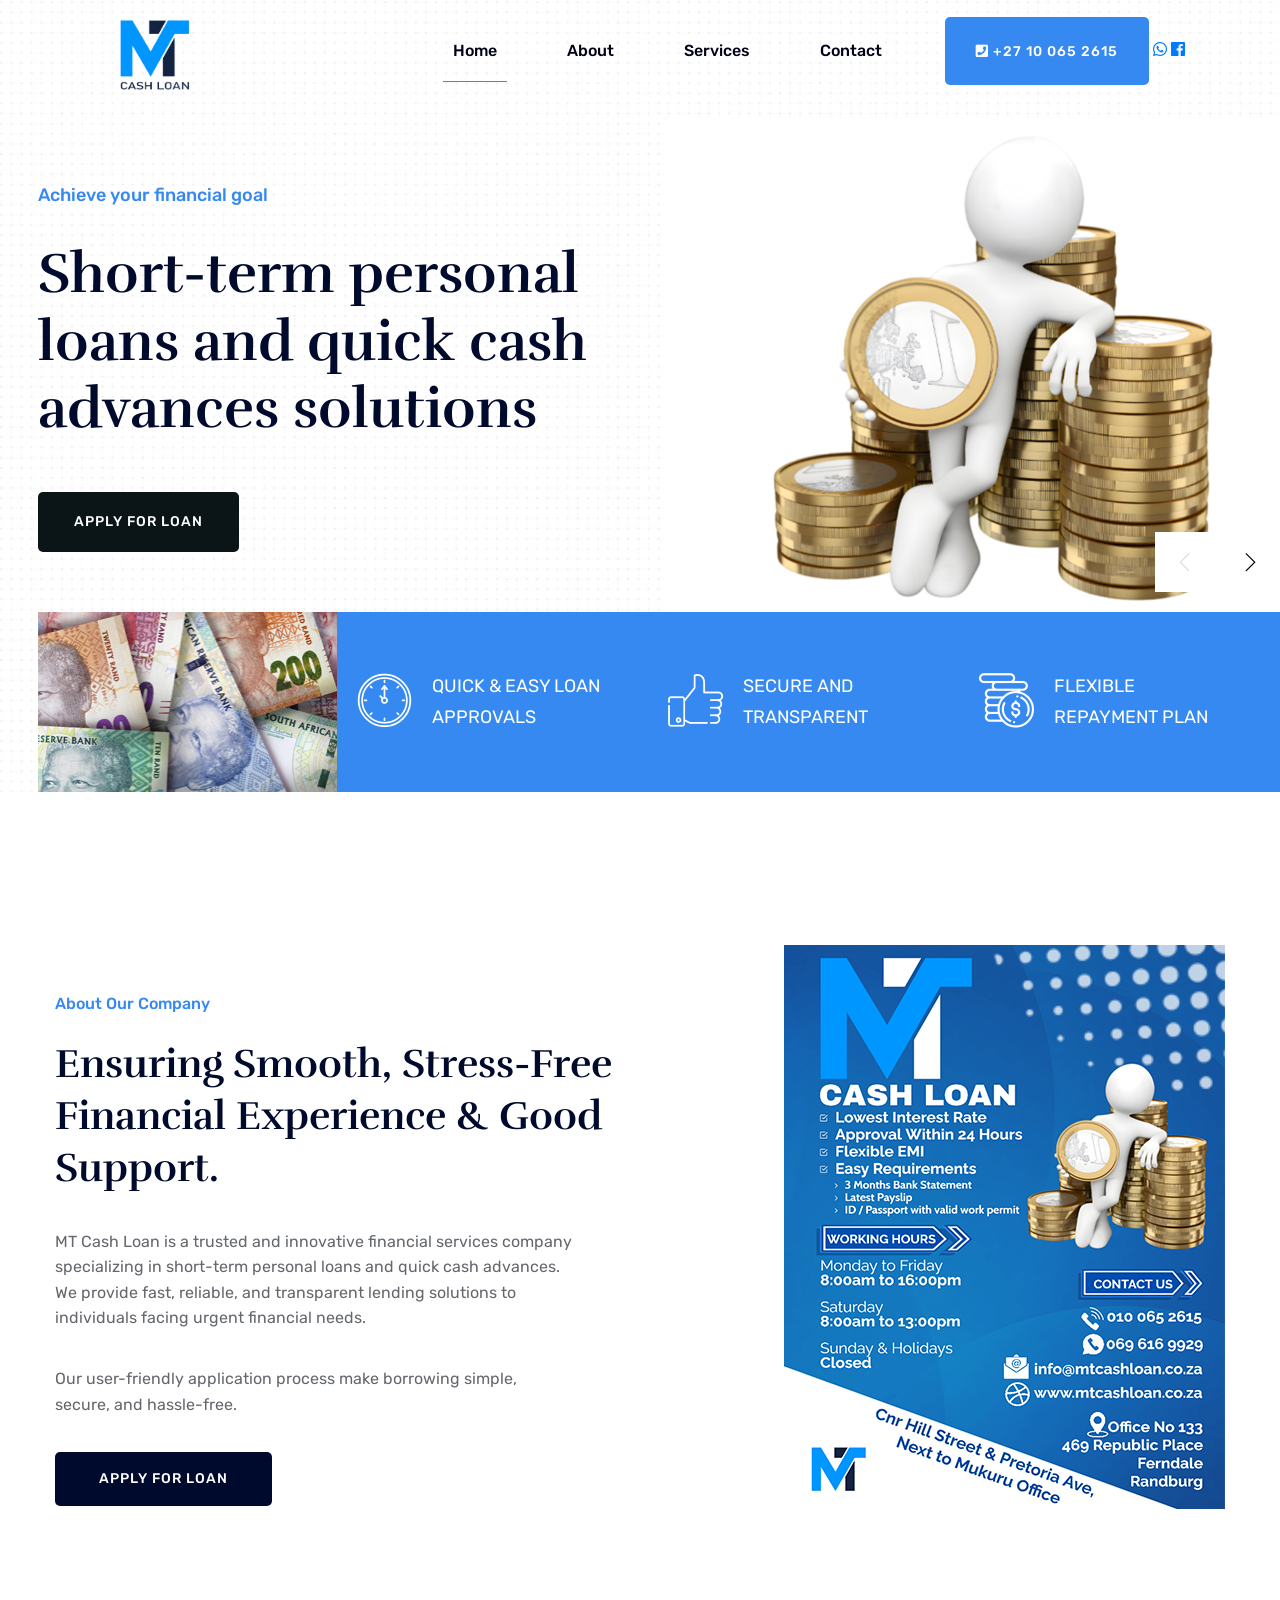
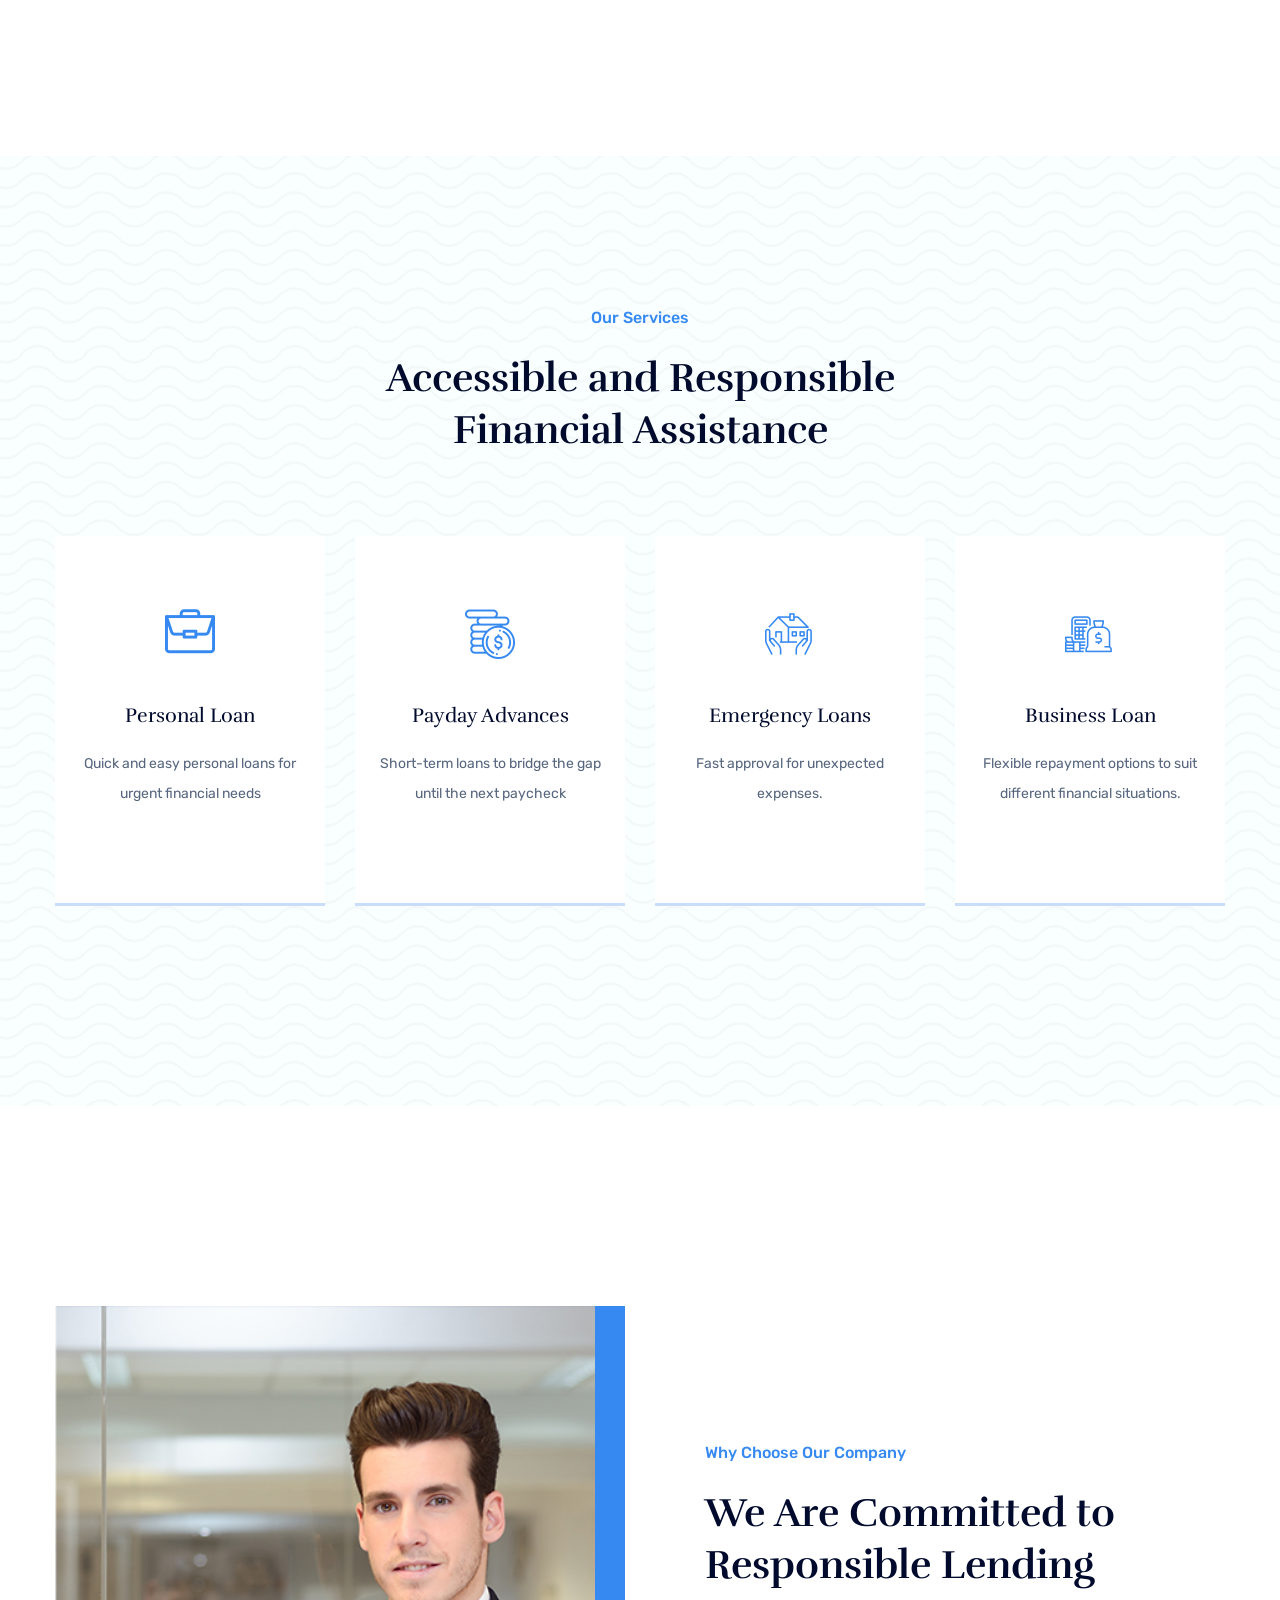
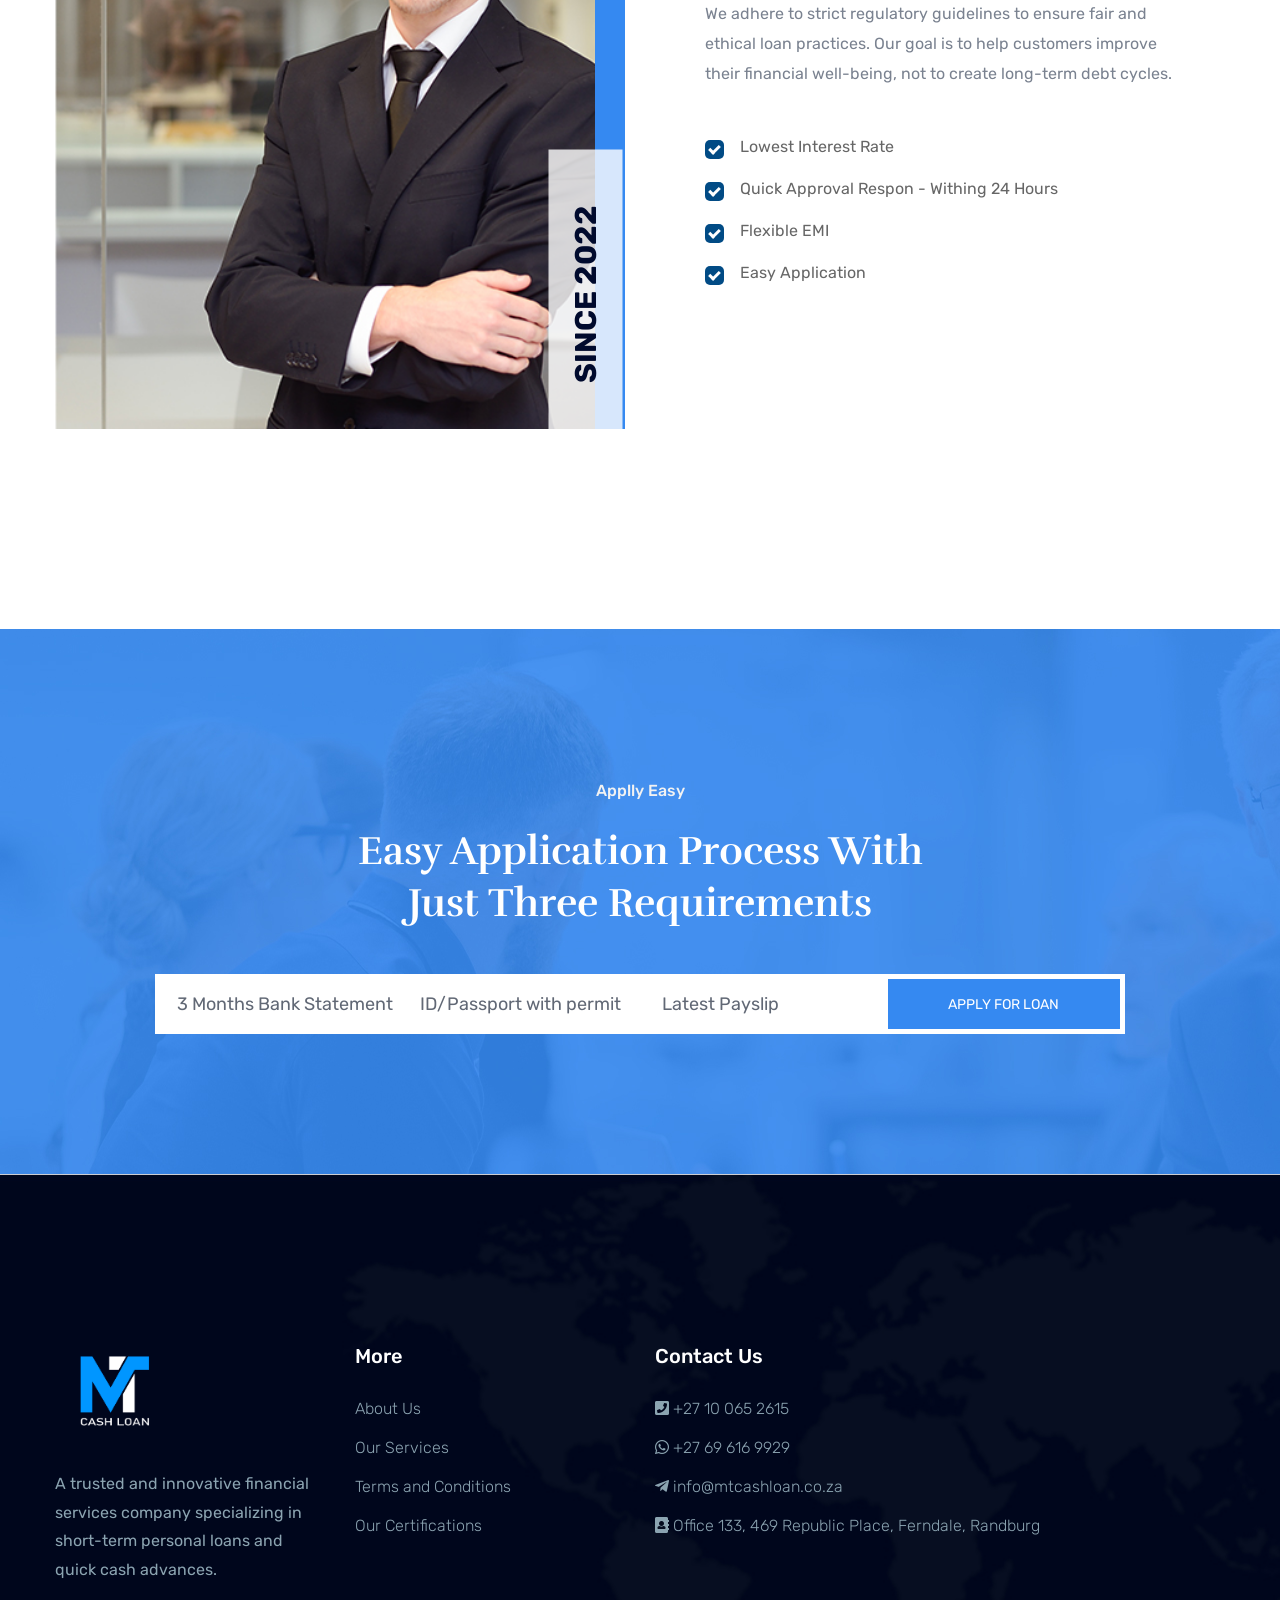
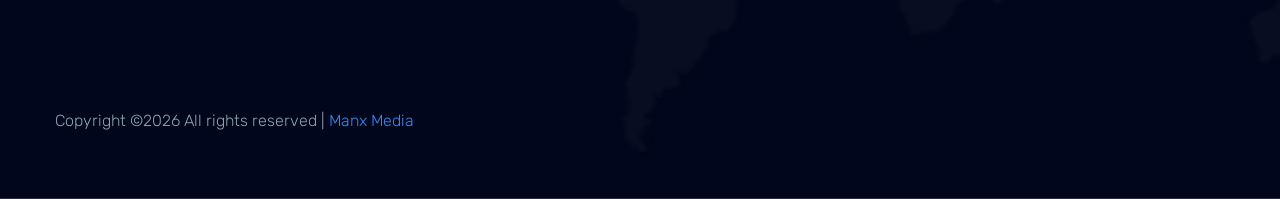
==== index.html @ 3b3b56f9 "WebV1" ====
<!doctype html>
<html class="no-js" lang="zxx">
    <head>
        <meta charset="utf-8">
        <meta http-equiv="x-ua-compatible" content="ie=edge">
        <title>Finance HTML-5 Template </title>
        <meta name="description" content="">
        <meta name="viewport" content="width=device-width, initial-scale=1">
        <link rel="manifest" href="site.webmanifest">
		<link rel="shortcut icon" type="image/x-icon" href="assets/img/favicon.ico">

		<!-- CSS here -->
            <link rel="stylesheet" href="assets/css/bootstrap.min.css">
            <link rel="stylesheet" href="assets/css/owl.carousel.min.css">
            <link rel="stylesheet" href="assets/css/slicknav.css">
            <link rel="stylesheet" href="assets/css/flaticon.css">
            <link rel="stylesheet" href="assets/css/animate.min.css">
            <link rel="stylesheet" href="assets/css/magnific-popup.css">
            <link rel="stylesheet" href="assets/css/fontawesome-all.min.css">
            <link rel="stylesheet" href="assets/css/themify-icons.css">
            <link rel="stylesheet" href="assets/css/slick.css">
            <link rel="stylesheet" href="assets/css/nice-select.css">
            <link rel="stylesheet" href="assets/css/style.css">
   </head>

   <body>
    <!-- Preloader Start -->
    <div id="preloader-active">
        <div class="preloader d-flex align-items-center justify-content-center">
            <div class="preloader-inner position-relative">
                <div class="preloader-circle"></div>
                <div class="preloader-img pere-text">
                    <img src="assets/img/logo/logo.png" alt="mt logo" width="20">
                </div>
            </div>
        </div>
    </div>
    <!-- Preloader Start -->
    <header>
        <!-- Header Start -->
        <div class="header-area header-transparent">
                <div class="main-header  header-sticky">
                    <div class="container-fluid">
                        <div class="row align-items-center">
                            <!-- Logo -->
                            <div class="col-xl-2 col-lg-2 col-md-1">
                                <div class="logo">
                                    <a href="index.html"><img src="assets/img/logo/logo.png" alt="mt logo" width="120"></a>
                                </div>
                            </div>
                            <div class="col-xl-10 col-lg-10 col-md-10">
                            <div class="menu-main d-flex align-items-center justify-content-end">
                                <!-- Main-menu -->
                                <div class="main-menu f-right d-none d-lg-block">
                                    <nav> 
                                        <ul id="navigation">  
                                            <li class="active"><a href="index.html">Home</a></li>
                                            <li><a href="about.html">About</a></li>
                                            <li><a href="services.html">Services</a></li>
                                            <li><a href="contact.html">Contact</a></li>
                                        </ul>
                                    </nav>
                                </div>
                                <div class="header-right-btn f-right d-none d-lg-block">
                                    <a href="tel:+27100652615" class="btn header-btn"><i class="fa fa-phone-square fa-phone"></i> +27 10 065 2615</a>
									<a href="https://api.whatsapp.com/send/?phone=27696169929&text=Hi+I+have+an+inquiry%2C+please+help" target="_blank"><i class="fab fa-whatsapp text-primary"></i></a>
									<a href="#" target="_blank"><i class="fab fa-facebook text-primary"></i></a>
                                </div>
                            </div>
                            </div>   
                            <!-- Mobile Menu -->
                            <div class="col-12">
                                <div class="mobile_menu d-block d-lg-none"></div>
                            </div>
                        </div>
                    </div>
                </div>
        </div>
        <!-- Header End -->
    </header>
    <main>

        <!-- slider Area Start-->
        <div class="slider-area slider-height" data-background="assets/img/hero/h1_hero.jpg">
            <div class="slider-active">
                <!-- Single Slider -->
                <div class="single-slider">
                    <div class="slider-cap-wrapper">
                        <div class="hero__caption">
                            <p data-animation="fadeInLeft" data-delay=".2s">Achieve your financial goal</p>
                            <h1 data-animation="fadeInLeft" data-delay=".5s">Short-term personal loans and quick cash advances solutions</h1>
                            <!-- Hero Btn -->
                            <a href="apply.html" class="btn hero-btn" data-animation="fadeInLeft" data-delay=".8s">Apply for Loan</a>
                        </div>
                        <div class="hero__img">
                            <img src="assets/img/hero/hero_img.jpg" alt="">
                        </div>
                    </div>
                </div>
                <!-- Single Slider -->
                <div class="single-slider">
                    <div class="slider-cap-wrapper">
                        <div class="hero__caption">
                            <p data-animation="fadeInLeft" data-delay=".2s">Achieve your financial goal</p>
                            <h1 data-animation="fadeInLeft" data-delay=".5s">Small Business Loans For Daily Expenses.</h1>
                            <!-- Hero Btn -->
                            <a href="apply.html" class="btn hero-btn" data-animation="fadeInLeft" data-delay=".8s">Apply for Loan</a>
                        </div>
                        <div class="hero__img">
                            <img src="assets/img/hero/hero_img2.jpg" alt="">
                        </div>
                    </div>
                </div>
            </div>
            <!-- slider-footer Start -->
            <div class="slider-footer section-bg d-none d-sm-block">
                <div class="footer-wrapper">
                    <!-- single -->
                    <div class="single-caption">
                        <div class="single-img">
                            <img src="assets/img/hero/hero_footer.png" alt="">
                        </div>
                    </div>
                    <!-- single -->
                    <div class="single-caption">
                        <div class="caption-icon">
                            <span class="flaticon-clock"></span>
                        </div>
                        <div class="caption">
                            <p>Quick & Easy Loan</p>
                            <p>Approvals</p>
                        </div>
                    </div>
                    <!-- single -->
                    <div class="single-caption">
                        <div class="caption-icon">
                            <span class="flaticon-like"></span>
                        </div>
                        <div class="caption">
                            <p>SECURE AND&nbsp;&nbsp;</p>
                            <p>TRANSPARENt</p>
                        </div>
                    </div>
                    <!-- single -->
                    <div class="single-caption">
                        <div class="caption-icon">
                            <span class="flaticon-money"></span>
                        </div>
                        <div class="caption">
                            <p>flexible</p>
                            <p>repayment plan</p>
                        </div>
                    </div>
                  
                </div>
            </div>
            <!-- slider-footer End -->

        </div>
        <!-- slider Area End-->
        <!-- About Law Start-->
        <div class="about-low-area section-padding2">
            <div class="container">
                <div class="row">
                    <div class="col-lg-6 col-md-12">
                        <div class="about-caption mb-50">
                            <!-- Section Tittle -->
                            <div class="section-tittle mb-35">
                                <span>About Our Company</span>
                                <h2>Ensuring Smooth, Stress-Free Financial Experience & Good Support.</h2>
                            </div>
                            <p>MT Cash Loan is a trusted and innovative financial services company specializing in short-term personal loans and quick cash advances. We provide fast, reliable, and transparent lending solutions to individuals facing urgent financial needs.</p>
                            <p>Our user-friendly application process make borrowing simple, secure, and hassle-free.</p>
                            <a href="apply.html" class="btn">Apply for Loan</a>
                        </div>
                    </div>
                    <div class="col-lg-6 col-md-12">
                        <!-- about-img -->
                        <div class="about-img ">
                            <div class="about-font-img d-none d-lg-block">
                                <!--<img src="" alt="">-->
                            </div>
                            <div class="about-back-img ">
                                <img src="assets/img/gallery/about1.png" alt="">
                            </div>
                        </div>
                    </div>
                </div>
            </div>
        </div>
        <!-- About Law End-->
        <!-- Services Area Start -->
        <div class="services-area pt-150 pb-150" data-background="assets/img/gallery/section_bg02.jpg">
            <div class="container">
                <div class="row justify-content-center">
                    <div class="col-lg-6 col-md-10">
                        <!-- Section Tittle -->
                        <div class="section-tittle text-center mb-80">
                            <span>Our Services</span>
                            <h2>Accessible and Responsible Financial Assistance</h2>
                        </div>
                    </div>
                </div>
                <div class="row">
                    <div class="col-lg-3 col-md-6 col-sm-6">
                        <div class="single-cat text-center mb-50">
                            <div class="cat-icon">
                                <span class="flaticon-work"></span>
                            </div>
                            <div class="cat-cap">
                                <h5><a href="services.html">Personal Loan</a></h5>
                                <p>Quick and easy personal loans for urgent financial needs</p>
                            </div>
                        </div>
                    </div>
                    <div class="col-lg-3 col-md-6 col-sm-6">
                        <div class="single-cat text-center mb-50">
                            <div class="cat-icon">
                                <span class="flaticon-money"></span>
                            </div>
                            <div class="cat-cap">
                                <h5><a href="services.html">Payday Advances</a></h5>
                                <p>Short-term loans to bridge the gap until the next paycheck</p>
                            </div>
                        </div>
                    </div>
                    <div class="col-lg-3 col-md-6 col-sm-6">
                        <div class="single-cat text-center mb-50">
                            <div class="cat-icon">
                                <span class="flaticon-loan-1"></span>
                            </div>
                            <div class="cat-cap">
                                <h5><a href="services.html">Emergency Loans</a></h5>
                                <p>Fast approval for unexpected expenses.</p>
                            </div>
                        </div>
                    </div>
                    <div class="col-lg-3 col-md-6 col-sm-6">
                        <div class="single-cat text-center mb-50">
                            <div class="cat-icon">
                                <span class="flaticon-loan"></span>
                            </div>
                            <div class="cat-cap">
                                <h5><a href="services.html">Business Loan</a></h5>
                                <p>Flexible repayment options to suit different financial situations.</p>
                            </div>
                        </div>
                    </div>

                 </div>
            </div>
        </div>
        <!-- Services Area End -->
        <!-- Support Company Start-->
        <div class="support-company-area section-padding3 fix">
            <div class="container">
                <div class="row align-items-center">
                    <div class="col-xl-6 col-lg-6">
                        <div class="support-location-img mb-50">
                            <img src="assets/img/gallery/single2.jpg" alt="">
                            <div class="support-img-cap">
                                <span>Since 2022</span>
                            </div>
                        </div>
                    </div>
                    <div class="col-xl-6 col-lg-6">
                        <div class="right-caption">
                            <!-- Section Tittle -->
                            <div class="section-tittle">
                                <span>Why Choose Our Company</span>
                                <h2>We Are Committed to Responsible Lending</h2>
                            </div>
                            <div class="support-caption">
                                <p>We adhere to strict regulatory guidelines to ensure fair and ethical loan practices.&nbsp;Our goal is to help customers improve their financial well-being, not to create long-term debt cycles.</p>
                                <div class="select-suport-items">
                                    <label class="single-items">Lowest Interest Rate
                                      <input type="checkbox" checked="checked active">
                                        <span class="checkmark"></span>
                                    </label>
                                    <label class="single-items">Quick Approval Respon - Withing 24 Hours
                                      <input type="checkbox" checked="checked active">
                                        <span class="checkmark"></span>
                                    </label>
                                    <label class="single-items">Flexible EMI
                                      <input type="checkbox" checked="checked active">
                                        <span class="checkmark"></span>
                                    </label>
                                    <label class="single-items">Easy Application
                                        <input type="checkbox" checked="checked active">
                                        <span class="checkmark"></span>
                                    </label>
                                </div>
                            </div>
                        </div>
                    </div>
                </div>
            </div>
        </div>
        <!-- Support Company End-->
        <!-- Application Area Start -->
        <div class="application-area pt-150 pb-140" data-background="assets/img/gallery/section_bg03.jpg">
            <div class="container">
                <div class="row justify-content-center">
                    <div class="col-lg-6 col-md-10">
                        <!-- Section Tittle -->
                        <div class="section-tittle section-tittle2 text-center mb-45">
                            <span>Applly Easy</span>
                            <h2>Easy Application Process With Just Three Requirements </h2>
                        </div>
                    </div>
                </div>
                <div class="row justify-content-center">
                    <div class="col-lg-9 col-xl-10">
                        <!--Hero form -->
                        <form action="#" class="search-box">
                            <div class="input-form">
                                <input type="text" placeholder="3 Months Bank Statement">
                            </div>
                            <div class="input-form">
                                <input type="text" placeholder="ID/Passport with permit">
                            </div>
                            <div class="input-form">
                                <input type="text" placeholder="Latest Payslip">
                            </div>
                            <div class="search-form">
                                <a href="#">Apply for Loan</a>
                            </div>	
                        </form>	
                    </div>
                </div>
            </div>
        </div>
        <!-- Application Area End -->

    </main>
    <footer>
        <!-- Footer Start-->
        <div class="footer-area">
            <div class="container">
               <div class="footer-top footer-padding">
                    <div class="row justify-content-between">
                        <div class="col-xl-3 col-lg-4 col-md-4 col-sm-6">
                            <div class="single-footer-caption mb-10">
                                <div class="single-footer-caption mb-30">
                                    <!-- logo -->
                                    <div class="footer-logo">
                                        <a href="index.html"><img src="assets/img/logo/logo2_footer.png" alt="mt logo" width="120"></a>
                                    </div>
                                    <div class="footer-pera">
                                        <p>A trusted and innovative financial services company specializing in short-term personal loans and quick cash advances. </p>
                                   </div>
                                </div>
                            </div>
                        </div>
                        <div class="col-xl-3 col-lg-2 col-md-4 col-sm-6">
                            <div class="single-footer-caption mb-50">
                                <div class="footer-tittle">
                                    <h4>More</h4>
                                    <ul>
                                      <li><a href="#">About Us</a></li>
                                        <li><a href="#">Our Services</a></li>
                                        <li><a href="#">Terms and Conditions</a></li>
                                        <li><a href="#"> Our Certifications</a></li>
                                    </ul>
                                </div>
                            </div>
                        </div>
                        <div class="col-xl-6 col-lg-3 col-md-4 col-sm-6">
                            <div class="single-footer-caption mb-50">
                                <div class="footer-tittle">
                                    <h4>Contact Us</h4>
                                    <ul>
                                      <li><a href="tel:+27100652615"><i class="fa fa-phone-square fa-phone"> </i> +27 10 065 2615</a></li>
										<li><a href="https://api.whatsapp.com/send/?phone=27696169929&text=Hi+I+have+an+inquiry%2C+please+help" target="_blank"><i class="fab fa-whatsapp"></i> +27 69 616 9929</a></li>
                                        <li><a href="mailto:info@mtcashloan.co.za"><i class="fab fa-telegram-plane"> </i> info@mtcashloan.co.za</a></li>
                                        <li><a href="#"><i  class="fa fa-address-book"></i> Office 133, 469 Republic Place, Ferndale, Randburg</a></li>
                                    </ul>
                                </div>
                            </div>
                        </div>
                        </div>
               </div>
                <div class="footer-bottom">
                    <div class="row d-flex justify-content-between align-items-center">
                        <div class="col-xl-9 col-lg-8">
                            <div class="footer-copy-right">
                                <p><!-- Link back to Colorlib can't be removed. Template is licensed under CC BY 3.0. -->
  Copyright &copy;<script>document.write(new Date().getFullYear());</script> All rights reserved |<a href="https://www.manxmedia.co.za" target="_blank"> Manx Media</a>
  </p>
                            </div>
                        </div>
                        </div>
               </div>
            </div>
        </div>
        <!-- Footer End-->
    </footer>
    <!-- Scroll Up -->
    <div id="back-top" >
        <a title="Go to Top" href="#"> <i class="fas fa-level-up-alt"></i></a>
    </div>


    <!-- JS here -->
		<!-- All JS Custom Plugins Link Here here -->
        <script src="./assets/js/vendor/modernizr-3.5.0.min.js"></script>
		<!-- Jquery, Popper, Bootstrap -->
		<script src="./assets/js/vendor/jquery-1.12.4.min.js"></script>
        <script src="./assets/js/popper.min.js"></script>
        <script src="./assets/js/bootstrap.min.js"></script>
	    <!-- Jquery Mobile Menu -->
        <script src="./assets/js/jquery.slicknav.min.js"></script>

		<!-- Jquery Slick , Owl-Carousel Plugins -->
        <script src="./assets/js/owl.carousel.min.js"></script>
        <script src="./assets/js/slick.min.js"></script>
		<!-- One Page, Animated-HeadLin -->
        <script src="./assets/js/wow.min.js"></script>
		<script src="./assets/js/animated.headline.js"></script>
        <script src="./assets/js/jquery.magnific-popup.js"></script>

		<!-- Nice-select, sticky -->
        <script src="./assets/js/jquery.nice-select.min.js"></script>
		<script src="./assets/js/jquery.sticky.js"></script>
        
        <!-- contact js -->
        <script src="./assets/js/contact.js"></script>
        <script src="./assets/js/jquery.form.js"></script>
        <script src="./assets/js/jquery.validate.min.js"></script>
        <script src="./assets/js/mail-script.js"></script>
        <script src="./assets/js/jquery.ajaxchimp.min.js"></script>
        
		<!-- Jquery Plugins, main Jquery -->	
        <script src="./assets/js/plugins.js"></script>
        <script src="./assets/js/main.js"></script>
        
    </body>
</html>
---- assets/css/flaticon.css ----
/*
  	Flaticon icon font: Flaticon
  	Creation date: 28/03/2020 11:06
  	*/

@font-face {
  font-family: "Flaticon";
  src: url("../fonts/Flaticon.eot");
  src: url("../fonts/Flaticon.eot?#iefix") format("embedded-opentype"),
       url("../fonts/Flaticon.woff2") format("woff2"),
       url("../fonts/Flaticon.woff") format("woff"),
       url("../fonts/Flaticon.ttf") format("truetype"),
       url("../fonts/Flaticon.svg#Flaticon") format("svg");
  font-weight: normal;
  font-style: normal;
}

@media screen and (-webkit-min-device-pixel-ratio:0) {
  @font-face {
    font-family: "Flaticon";
    src: url("../fonts/Flaticon.svg#Flaticon") format("svg");
  }
}

[class^="flaticon-"]:before, [class*=" flaticon-"]:before,
[class^="flaticon-"]:after, [class*=" flaticon-"]:after {   
  font-family: Flaticon;
font-style: normal;
}

.flaticon-like:before { content: "\f100"; }
.flaticon-clock:before { content: "\f101"; }
.flaticon-money:before { content: "\f102"; }
.flaticon-work:before { content: "\f103"; }
.flaticon-loan:before { content: "\f104"; }
.flaticon-loan-1:before { content: "\f105"; }
---- assets/css/themify-icons.css ----
@font-face {
	font-family: 'themify';
	src:url('../fonts/themify.eot?-fvbane');


	src:url('../fonts/themify.eot?#iefix-fvbane') format('embedded-opentype'),
		url('../fonts/themify.woff?-fvbane') format('woff'),
		url('../fonts/themify.ttf?-fvbane') format('truetype'),
		url('../fonts/themify.svg?-fvbane#themify') format('svg');
	font-weight: normal;
	font-style: normal;
}

[class^="ti-"], [class*=" ti-"] {
	font-family: 'themify';
	speak: none;
	font-style: normal;
	font-weight: normal;
	font-variant: normal;
	text-transform: none;
	line-height: 1;

	/* Better Font Rendering =========== */
	-webkit-font-smoothing: antialiased;
	-moz-osx-font-smoothing: grayscale;
}

.ti-wand:before {
	content: "\e600";
}
.ti-volume:before {
	content: "\e601";
}
.ti-user:before {
	content: "\e602";
}
.ti-unlock:before {
	content: "\e603";
}
.ti-unlink:before {
	content: "\e604";
}
.ti-trash:before {
	content: "\e605";
}
.ti-thought:before {
	content: "\e606";
}
.ti-target:before {
	content: "\e607";
}
.ti-tag:before {
	content: "\e608";
}
.ti-tablet:before {
	content: "\e609";
}
.ti-star:before {
	content: "\e60a";
}
.ti-spray:before {
	content: "\e60b";
}
.ti-signal:before {
	content: "\e60c";
}
.ti-shopping-cart:before {
	content: "\e60d";
}
.ti-shopping-cart-full:before {
	content: "\e60e";
}
.ti-settings:before {
	content: "\e60f";
}
.ti-search:before {
	content: "\e610";
}
.ti-zoom-in:before {
	content: "\e611";
}
.ti-zoom-out:before {
	content: "\e612";
}
.ti-cut:before {
	content: "\e613";
}
.ti-ruler:before {
	content: "\e614";
}
.ti-ruler-pencil:before {
	content: "\e615";
}
.ti-ruler-alt:before {
	content: "\e616";
}
.ti-bookmark:before {
	content: "\e617";
}
.ti-bookmark-alt:before {
	content: "\e618";
}
.ti-reload:before {
	content: "\e619";
}
.ti-plus:before {
	content: "\e61a";
}
.ti-pin:before {
	content: "\e61b";
}
.ti-pencil:before {
	content: "\e61c";
}
.ti-pencil-alt:before {
	content: "\e61d";
}
.ti-paint-roller:before {
	content: "\e61e";
}
.ti-paint-bucket:before {
	content: "\e61f";
}
.ti-na:before {
	content: "\e620";
}
.ti-mobile:before {
	content: "\e621";
}
.ti-minus:before {
	content: "\e622";
}
.ti-medall:before {
	content: "\e623";
}
.ti-medall-alt:before {
	content: "\e624";
}
.ti-marker:before {
	content: "\e625";
}
.ti-marker-alt:before {
	content: "\e626";
}
.ti-arrow-up:before {
	content: "\e627";
}
.ti-arrow-right:before {
	content: "\e628";
}
.ti-arrow-left:before {
	content: "\e629";
}
.ti-arrow-down:before {
	content: "\e62a";
}
.ti-lock:before {
	content: "\e62b";
}
.ti-location-arrow:before {
	content: "\e62c";
}
.ti-link:before {
	content: "\e62d";
}
.ti-layout:before {
	content: "\e62e";
}
.ti-layers:before {
	content: "\e62f";
}
.ti-layers-alt:before {
	content: "\e630";
}
.ti-key:before {
	content: "\e631";
}
.ti-import:before {
	content: "\e632";
}
.ti-image:before {
	content: "\e633";
}
.ti-heart:before {
	content: "\e634";
}
.ti-heart-broken:before {
	content: "\e635";
}
.ti-hand-stop:before {
	content: "\e636";
}
.ti-hand-open:before {
	content: "\e637";
}
.ti-hand-drag:before {
	content: "\e638";
}
.ti-folder:before {
	content: "\e639";
}
.ti-flag:before {
	content: "\e63a";
}
.ti-flag-alt:before {
	content: "\e63b";
}
.ti-flag-alt-2:before {
	content: "\e63c";
}
.ti-eye:before {
	content: "\e63d";
}
.ti-export:before {
	content: "\e63e";
}
.ti-exchange-vertical:before {
	content: "\e63f";
}
.ti-desktop:before {
	content: "\e640";
}
.ti-cup:before {
	content: "\e641";
}
.ti-crown:before {
	content: "\e642";
}
.ti-comments:before {
	content: "\e643";
}
.ti-comment:before {
	content: "\e644";
}
.ti-comment-alt:before {
	content: "\e645";
}
.ti-close:before {
	content: "\e646";
}
.ti-clip:before {
	content: "\e647";
}
.ti-angle-up:before {
	content: "\e648";
}
.ti-angle-right:before {
	content: "\e649";
}
.ti-angle-left:before {
	content: "\e64a";
}
.ti-angle-down:before {
	content: "\e64b";
}
.ti-check:before {
	content: "\e64c";
}
.ti-check-box:before {
	content: "\e64d";
}
.ti-camera:before {
	content: "\e64e";
}
.ti-announcement:before {
	content: "\e64f";
}
.ti-brush:before {
	content: "\e650";
}
.ti-briefcase:before {
	content: "\e651";
}
.ti-bolt:before {
	content: "\e652";
}
.ti-bolt-alt:before {
	content: "\e653";
}
.ti-blackboard:before {
	content: "\e654";
}
.ti-bag:before {
	content: "\e655";
}
.ti-move:before {
	content: "\e656";
}
.ti-arrows-vertical:before {
	content: "\e657";
}
.ti-arrows-horizontal:before {
	content: "\e658";
}
.ti-fullscreen:before {
	content: "\e659";
}
.ti-arrow-top-right:before {
	content: "\e65a";
}
.ti-arrow-top-left:before {
	content: "\e65b";
}
.ti-arrow-circle-up:before {
	content: "\e65c";
}
.ti-arrow-circle-right:before {
	content: "\e65d";
}
.ti-arrow-circle-left:before {
	content: "\e65e";
}
.ti-arrow-circle-down:before {
	content: "\e65f";
}
.ti-angle-double-up:before {
	content: "\e660";
}
.ti-angle-double-right:before {
	content: "\e661";
}
.ti-angle-double-left:before {
	content: "\e662";
}
.ti-angle-double-down:before {
	content: "\e663";
}
.ti-zip:before {
	content: "\e664";
}
.ti-world:before {
	content: "\e665";
}
.ti-wheelchair:before {
	content: "\e666";
}
.ti-view-list:before {
	content: "\e667";
}
.ti-view-list-alt:before {
	content: "\e668";
}
.ti-view-grid:before {
	content: "\e669";
}
.ti-uppercase:before {
	content: "\e66a";
}
.ti-upload:before {
	content: "\e66b";
}
.ti-underline:before {
	content: "\e66c";
}
.ti-truck:before {
	content: "\e66d";
}
.ti-timer:before {
	content: "\e66e";
}
.ti-ticket:before {
	content: "\e66f";
}
.ti-thumb-up:before {
	content: "\e670";
}
.ti-thumb-down:before {
	content: "\e671";
}
.ti-text:before {
	content: "\e672";
}
.ti-stats-up:before {
	content: "\e673";
}
.ti-stats-down:before {
	content: "\e674";
}
.ti-split-v:before {
	content: "\e675";
}
.ti-split-h:before {
	content: "\e676";
}
.ti-smallcap:before {
	content: "\e677";
}
.ti-shine:before {
	content: "\e678";
}
.ti-shift-right:before {
	content: "\e679";
}
.ti-shift-left:before {
	content: "\e67a";
}
.ti-shield:before {
	content: "\e67b";
}
.ti-notepad:before {
	content: "\e67c";
}
.ti-server:before {
	content: "\e67d";
}
.ti-quote-right:before {
	content: "\e67e";
}
.ti-quote-left:before {
	content: "\e67f";
}
.ti-pulse:before {
	content: "\e680";
}
.ti-printer:before {
	content: "\e681";
}
.ti-power-off:before {
	content: "\e682";
}
.ti-plug:before {
	content: "\e683";
}
.ti-pie-chart:before {
	content: "\e684";
}
.ti-paragraph:before {
	content: "\e685";
}
.ti-panel:before {
	content: "\e686";
}
.ti-package:before {
	content: "\e687";
}
.ti-music:before {
	content: "\e688";
}
.ti-music-alt:before {
	content: "\e689";
}
.ti-mouse:before {
	content: "\e68a";
}
.ti-mouse-alt:before {
	content: "\e68b";
}
.ti-money:before {
	content: "\e68c";
}
.ti-microphone:before {
	content: "\e68d";
}
.ti-menu:before {
	content: "\e68e";
}
.ti-menu-alt:before {
	content: "\e68f";
}
.ti-map:before {
	content: "\e690";
}
.ti-map-alt:before {
	content: "\e691";
}
.ti-loop:before {
	content: "\e692";
}
.ti-location-pin:before {
	content: "\e693";
}
.ti-list:before {
	content: "\e694";
}
.ti-light-bulb:before {
	content: "\e695";
}
.ti-Italic:before {
	content: "\e696";
}
.ti-info:before {
	content: "\e697";
}
.ti-infinite:before {
	content: "\e698";
}
.ti-id-badge:before {
	content: "\e699";
}
.ti-hummer:before {
	content: "\e69a";
}
.ti-home:before {
	content: "\e69b";
}
.ti-help:before {
	content: "\e69c";
}
.ti-headphone:before {
	content: "\e69d";
}
.ti-harddrives:before {
	content: "\e69e";
}
.ti-harddrive:before {
	content: "\e69f";
}
.ti-gift:before {
	content: "\e6a0";
}
.ti-game:before {
	content: "\e6a1";
}
.ti-filter:before {
	content: "\e6a2";
}
.ti-files:before {
	content: "\e6a3";
}
.ti-file:before {
	content: "\e6a4";
}
.ti-eraser:before {
	content: "\e6a5";
}
.ti-envelope:before {
	content: "\e6a6";
}
.ti-download:before {
	content: "\e6a7";
}
.ti-direction:before {
	content: "\e6a8";
}
.ti-direction-alt:before {
	content: "\e6a9";
}
.ti-dashboard:before {
	content: "\e6aa";
}
.ti-control-stop:before {
	content: "\e6ab";
}
.ti-control-shuffle:before {
	content: "\e6ac";
}
.ti-control-play:before {
	content: "\e6ad";
}
.ti-control-pause:before {
	content: "\e6ae";
}
.ti-control-forward:before {
	content: "\e6af";
}
.ti-control-backward:before {
	content: "\e6b0";
}
.ti-cloud:before {
	content: "\e6b1";
}
.ti-cloud-up:before {
	content: "\e6b2";
}
.ti-cloud-down:before {
	content: "\e6b3";
}
.ti-clipboard:before {
	content: "\e6b4";
}
.ti-car:before {
	content: "\e6b5";
}
.ti-calendar:before {
	content: "\e6b6";
}
.ti-book:before {
	content: "\e6b7";
}
.ti-bell:before {
	content: "\e6b8";
}
.ti-basketball:before {
	content: "\e6b9";
}
.ti-bar-chart:before {
	content: "\e6ba";
}
.ti-bar-chart-alt:before {
	content: "\e6bb";
}
.ti-back-right:before {
	content: "\e6bc";
}
.ti-back-left:before {
	content: "\e6bd";
}
.ti-arrows-corner:before {
	content: "\e6be";
}
.ti-archive:before {
	content: "\e6bf";
}
.ti-anchor:before {
	content: "\e6c0";
}
.ti-align-right:before {
	content: "\e6c1";
}
.ti-align-left:before {
	content: "\e6c2";
}
.ti-align-justify:before {
	content: "\e6c3";
}
.ti-align-center:before {
	content: "\e6c4";
}
.ti-alert:before {
	content: "\e6c5";
}
.ti-alarm-clock:before {
	content: "\e6c6";
}
.ti-agenda:before {
	content: "\e6c7";
}
.ti-write:before {
	content: "\e6c8";
}
.ti-window:before {
	content: "\e6c9";
}
.ti-widgetized:before {
	content: "\e6ca";
}
.ti-widget:before {
	content: "\e6cb";
}
.ti-widget-alt:before {
	content: "\e6cc";
}
.ti-wallet:before {
	content: "\e6cd";
}
.ti-video-clapper:before {
	content: "\e6ce";
}
.ti-video-camera:before {
	content: "\e6cf";
}
.ti-vector:before {
	content: "\e6d0";
}
.ti-themify-logo:before {
	content: "\e6d1";
}
.ti-themify-favicon:before {
	content: "\e6d2";
}
.ti-themify-favicon-alt:before {
	content: "\e6d3";
}
.ti-support:before {
	content: "\e6d4";
}
.ti-stamp:before {
	content: "\e6d5";
}
.ti-split-v-alt:before {
	content: "\e6d6";
}
.ti-slice:before {
	content: "\e6d7";
}
.ti-shortcode:before {
	content: "\e6d8";
}
.ti-shift-right-alt:before {
	content: "\e6d9";
}
.ti-shift-left-alt:before {
	content: "\e6da";
}
.ti-ruler-alt-2:before {
	content: "\e6db";
}
.ti-receipt:before {
	content: "\e6dc";
}
.ti-pin2:before {
	content: "\e6dd";
}
.ti-pin-alt:before {
	content: "\e6de";
}
.ti-pencil-alt2:before {
	content: "\e6df";
}
.ti-palette:before {
	content: "\e6e0";
}
.ti-more:before {
	content: "\e6e1";
}
.ti-more-alt:before {
	content: "\e6e2";
}
.ti-microphone-alt:before {
	content: "\e6e3";
}
.ti-magnet:before {
	content: "\e6e4";
}
.ti-line-double:before {
	content: "\e6e5";
}
.ti-line-dotted:before {
	content: "\e6e6";
}
.ti-line-dashed:before {
	content: "\e6e7";
}
.ti-layout-width-full:before {
	content: "\e6e8";
}
.ti-layout-width-default:before {
	content: "\e6e9";
}
.ti-layout-width-default-alt:before {
	content: "\e6ea";
}
.ti-layout-tab:before {
	content: "\e6eb";
}
.ti-layout-tab-window:before {
	content: "\e6ec";
}
.ti-layout-tab-v:before {
	content: "\e6ed";
}
.ti-layout-tab-min:before {
	content: "\e6ee";
}
.ti-layout-slider:before {
	content: "\e6ef";
}
.ti-layout-slider-alt:before {
	content: "\e6f0";
}
.ti-layout-sidebar-right:before {
	content: "\e6f1";
}
.ti-layout-sidebar-none:before {
	content: "\e6f2";
}
.ti-layout-sidebar-left:before {
	content: "\e6f3";
}
.ti-layout-placeholder:before {
	content: "\e6f4";
}
.ti-layout-menu:before {
	content: "\e6f5";
}
.ti-layout-menu-v:before {
	content: "\e6f6";
}
.ti-layout-menu-separated:before {
	content: "\e6f7";
}
.ti-layout-menu-full:before {
	content: "\e6f8";
}
.ti-layout-media-right-alt:before {
	content: "\e6f9";
}
.ti-layout-media-right:before {
	content: "\e6fa";
}
.ti-layout-media-overlay:before {
	content: "\e6fb";
}
.ti-layout-media-overlay-alt:before {
	content: "\e6fc";
}
.ti-layout-media-overlay-alt-2:before {
	content: "\e6fd";
}
.ti-layout-media-left-alt:before {
	content: "\e6fe";
}
.ti-layout-media-left:before {
	content: "\e6ff";
}
.ti-layout-media-center-alt:before {
	content: "\e700";
}
.ti-layout-media-center:before {
	content: "\e701";
}
.ti-layout-list-thumb:before {
	content: "\e702";
}
.ti-layout-list-thumb-alt:before {
	content: "\e703";
}
.ti-layout-list-post:before {
	content: "\e704";
}
.ti-layout-list-large-image:before {
	content: "\e705";
}
.ti-layout-line-solid:before {
	content: "\e706";
}
.ti-layout-grid4:before {
	content: "\e707";
}
.ti-layout-grid3:before {
	content: "\e708";
}
.ti-layout-grid2:before {
	content: "\e709";
}
.ti-layout-grid2-thumb:before {
	content: "\e70a";
}
.ti-layout-cta-right:before {
	content: "\e70b";
}
.ti-layout-cta-left:before {
	content: "\e70c";
}
.ti-layout-cta-center:before {
	content: "\e70d";
}
.ti-layout-cta-btn-right:before {
	content: "\e70e";
}
.ti-layout-cta-btn-left:before {
	content: "\e70f";
}
.ti-layout-column4:before {
	content: "\e710";
}
.ti-layout-column3:before {
	content: "\e711";
}
.ti-layout-column2:before {
	content: "\e712";
}
.ti-layout-accordion-separated:before {
	content: "\e713";
}
.ti-layout-accordion-merged:before {
	content: "\e714";
}
.ti-layout-accordion-list:before {
	content: "\e715";
}
.ti-ink-pen:before {
	content: "\e716";
}
.ti-info-alt:before {
	content: "\e717";
}
.ti-help-alt:before {
	content: "\e718";
}
.ti-headphone-alt:before {
	content: "\e719";
}
.ti-hand-point-up:before {
	content: "\e71a";
}
.ti-hand-point-right:before {
	content: "\e71b";
}
.ti-hand-point-left:before {
	content: "\e71c";
}
.ti-hand-point-down:before {
	content: "\e71d";
}
.ti-gallery:before {
	content: "\e71e";
}
.ti-face-smile:before {
	content: "\e71f";
}
.ti-face-sad:before {
	content: "\e720";
}
.ti-credit-card:before {
	content: "\e721";
}
.ti-control-skip-forward:before {
	content: "\e722";
}
.ti-control-skip-backward:before {
	content: "\e723";
}
.ti-control-record:before {
	content: "\e724";
}
.ti-control-eject:before {
	content: "\e725";
}
.ti-comments-smiley:before {
	content: "\e726";
}
.ti-brush-alt:before {
	content: "\e727";
}
.ti-youtube:before {
	content: "\e728";
}
.ti-vimeo:before {
	content: "\e729";
}
.ti-twitter:before {
	content: "\e72a";
}
.ti-time:before {
	content: "\e72b";
}
.ti-tumblr:before {
	content: "\e72c";
}
.ti-skype:before {
	content: "\e72d";
}
.ti-share:before {
	content: "\e72e";
}
.ti-share-alt:before {
	content: "\e72f";
}
.ti-rocket:before {
	content: "\e730";
}
.ti-pinterest:before {
	content: "\e731";
}
.ti-new-window:before {
	content: "\e732";
}
.ti-microsoft:before {
	content: "\e733";
}
.ti-list-ol:before {
	content: "\e734";
}
.ti-linkedin:before {
	content: "\e735";
}
.ti-layout-sidebar-2:before {
	content: "\e736";
}
.ti-layout-grid4-alt:before {
	content: "\e737";
}
.ti-layout-grid3-alt:before {
	content: "\e738";
}
.ti-layout-grid2-alt:before {
	content: "\e739";
}
.ti-layout-column4-alt:before {
	content: "\e73a";
}
.ti-layout-column3-alt:before {
	content: "\e73b";
}
.ti-layout-column2-alt:before {
	content: "\e73c";
}
.ti-instagram:before {
	content: "\e73d";
}
.ti-google:before {
	content: "\e73e";
}
.ti-github:before {
	content: "\e73f";
}
.ti-flickr:before {
	content: "\e740";
}
.ti-facebook:before {
	content: "\e741";
}
.ti-dropbox:before {
	content: "\e742";
}
.ti-dribbble:before {
	content: "\e743";
}
.ti-apple:before {
	content: "\e744";
}
.ti-android:before {
	content: "\e745";
}
.ti-save:before {
	content: "\e746";
}
.ti-save-alt:before {
	content: "\e747";
}
.ti-yahoo:before {
	content: "\e748";
}
.ti-wordpress:before {
	content: "\e749";
}
.ti-vimeo-alt:before {
	content: "\e74a";
}
.ti-twitter-alt:before {
	content: "\e74b";
}
.ti-tumblr-alt:before {
	content: "\e74c";
}
.ti-trello:before {
	content: "\e74d";
}
.ti-stack-overflow:before {
	content: "\e74e";
}
.ti-soundcloud:before {
	content: "\e74f";
}
.ti-sharethis:before {
	content: "\e750";
}
.ti-sharethis-alt:before {
	content: "\e751";
}
.ti-reddit:before {
	content: "\e752";
}
.ti-pinterest-alt:before {
	content: "\e753";
}
.ti-microsoft-alt:before {
	content: "\e754";
}
.ti-linux:before {
	content: "\e755";
}
.ti-jsfiddle:before {
	content: "\e756";
}
.ti-joomla:before {
	content: "\e757";
}
.ti-html5:before {
	content: "\e758";
}
.ti-flickr-alt:before {
	content: "\e759";
}
.ti-email:before {
	content: "\e75a";
}
.ti-drupal:before {
	content: "\e75b";
}
.ti-dropbox-alt:before {
	content: "\e75c";
}
.ti-css3:before {
	content: "\e75d";
}
.ti-rss:before {
	content: "\e75e";
}
.ti-rss-alt:before {
	content: "\e75f";
}
---- assets/css/nice-select.css ----
.nice-select {
  -webkit-tap-highlight-color: transparent;
  background-color: #fff;
  border-radius: 5px;
  border: solid 1px #e8e8e8;
  box-sizing: border-box;
  clear: both;
  cursor: pointer;
  display: block;
  float: left;
  font-family: inherit;
  font-size: 14px;
  font-weight: normal;
  height: 42px;
  line-height: 40px;
  outline: none;
  padding-left: 18px;
  padding-right: 30px;
  position: relative;
  text-align: left !important;
  -webkit-transition: all 0.2s ease-in-out;
  transition: all 0.2s ease-in-out;
  -webkit-user-select: none;
     -moz-user-select: none;
      -ms-user-select: none;
          user-select: none;
  white-space: nowrap;
  width: auto; }
  .nice-select:hover {
    border-color: #dbdbdb; }
  .nice-select:active, .nice-select.open, .nice-select:focus {
    border-color: #999; }
  .nice-select:after {
    border-bottom: 2px solid #999;
    border-right: 2px solid #999;
    content: '';
    display: block;
    height: 5px;
    margin-top: -4px;
    pointer-events: none;
    position: absolute;
    right: 12px;
    top: 50%;
    -webkit-transform-origin: 66% 66%;
        -ms-transform-origin: 66% 66%;
            transform-origin: 66% 66%;
    -webkit-transform: rotate(45deg);
        -ms-transform: rotate(45deg);
            transform: rotate(45deg);
    -webkit-transition: all 0.15s ease-in-out;
    transition: all 0.15s ease-in-out;
    width: 5px; }
  .nice-select.open:after {
    -webkit-transform: rotate(-135deg);
        -ms-transform: rotate(-135deg);
            transform: rotate(-135deg); }
  .nice-select.open .list {
    opacity: 1;
    pointer-events: auto;
    -webkit-transform: scale(1) translateY(0);
        -ms-transform: scale(1) translateY(0);
            transform: scale(1) translateY(0); }
  .nice-select.disabled {
    border-color: #ededed;
    color: #999;
    pointer-events: none; }
    .nice-select.disabled:after {
      border-color: #cccccc; }
  .nice-select.wide {
    width: 100%; }
    .nice-select.wide .list {
      left: 0 !important;
      right: 0 !important; }
  .nice-select.right {
    float: right; }
    .nice-select.right .list {
      left: auto;
      right: 0; }
  .nice-select.small {
    font-size: 12px;
    height: 36px;
    line-height: 34px; }
    .nice-select.small:after {
      height: 4px;
      width: 4px; }
    .nice-select.small .option {
      line-height: 34px;
      min-height: 34px; }
  .nice-select .list {
    background-color: #fff;
    border-radius: 5px;
    box-shadow: 0 0 0 1px rgba(68, 68, 68, 0.11);
    box-sizing: border-box;
    margin-top: 4px;
    opacity: 0;
    overflow: hidden;
    padding: 0;
    pointer-events: none;
    position: absolute;
    top: 100%;
    left: 0;
    -webkit-transform-origin: 50% 0;
        -ms-transform-origin: 50% 0;
            transform-origin: 50% 0;
    -webkit-transform: scale(0.75) translateY(-21px);
        -ms-transform: scale(0.75) translateY(-21px);
            transform: scale(0.75) translateY(-21px);
    -webkit-transition: all 0.2s cubic-bezier(0.5, 0, 0, 1.25), opacity 0.15s ease-out;
    transition: all 0.2s cubic-bezier(0.5, 0, 0, 1.25), opacity 0.15s ease-out;
    z-index: 9; }
    .nice-select .list:hover .option:not(:hover) {
      background-color: transparent !important; }
  .nice-select .option {
    cursor: pointer;
    font-weight: 400;
    line-height: 40px;
    list-style: none;
    min-height: 40px;
    outline: none;
    padding-left: 18px;
    padding-right: 29px;
    text-align: left;
    -webkit-transition: all 0.2s;
    transition: all 0.2s; }
    .nice-select .option:hover, .nice-select .option.focus, .nice-select .option.selected.focus {
      background-color: #f6f6f6; }
    .nice-select .option.selected {
      font-weight: bold; }
    .nice-select .option.disabled {
      background-color: transparent;
      color: #999;
      cursor: default; }

.no-csspointerevents .nice-select .list {
  display: none; }

.no-csspointerevents .nice-select.open .list {
  display: block; }
---- assets/css/style.css ----
/* Theme Description
-------------------------------------------------

	  Theme Name:
	  Author:
	  Support:
	  Description:
	  Version:
	  
------------------------------------------------- 
*/
/* CSS Index
-------------------------------------------------

	1. Theme default css
	2. header
	3. slider
	4. about-area
	5. features-box
	6. department
	7. team
	8. video-area
	9. counter
	10. footer

-------------------------------------------------
*/
/*-------------   Color Variable  --------------*/
/*-------------Color include--------------*/
/*-- Background color---*/
@import url("https://fonts.googleapis.com/css?family=Rubik:300,400,500,700,900|Rufina:400,700&display=swap");
/* line 56, ../../../sponDon TI/Running Project/259.Finance_HTML/assets/scss/_color.scss */
.white-bg {
  background: #ffffff;
}

/* line 59, ../../../sponDon TI/Running Project/259.Finance_HTML/assets/scss/_color.scss */
.gray-bg {
  background: #f5f5f5;
}

/* line 63, ../../../sponDon TI/Running Project/259.Finance_HTML/assets/scss/_color.scss */
.gray-bg {
  background: #f7f7fd;
}

/* line 66, ../../../sponDon TI/Running Project/259.Finance_HTML/assets/scss/_color.scss */
.white-bg {
  background: #ffffff;
}

/* line 69, ../../../sponDon TI/Running Project/259.Finance_HTML/assets/scss/_color.scss */
.black-bg {
  background: #16161a;
}

/* line 72, ../../../sponDon TI/Running Project/259.Finance_HTML/assets/scss/_color.scss */
.theme-bg {
  background: #3589f1;
}

/* line 75, ../../../sponDon TI/Running Project/259.Finance_HTML/assets/scss/_color.scss */
.brand-bg {
  background: #f1f4fa;
}

/* line 78, ../../../sponDon TI/Running Project/259.Finance_HTML/assets/scss/_color.scss */
.testimonial-bg {
  background: #f9fafc;
}

/*--- color------*/
/* line 84, ../../../sponDon TI/Running Project/259.Finance_HTML/assets/scss/_color.scss */
.white-color {
  color: #ffffff;
}

/* line 87, ../../../sponDon TI/Running Project/259.Finance_HTML/assets/scss/_color.scss */
.black-color {
  color: #16161a;
}

/* line 90, ../../../sponDon TI/Running Project/259.Finance_HTML/assets/scss/_color.scss */
.theme-color {
  color: #3589f1;
}

/*------------------- Responsive --------------------------*/
/*
	@include transition(.4s);
	color:$theme-color;
*/
/* line 63, ../../../sponDon TI/Running Project/259.Finance_HTML/assets/scss/_variables.scss */
.boxed-btn {
  background: #fff;
  color: #3589f1 !important;
  display: inline-block;
  padding: 18px 44px;
  font-family: "Rufina", serif;
  font-size: 14px;
  font-weight: 400;
  border: 0;
  border: 1px solid #3589f1;
  letter-spacing: 3px;
  text-align: center;
  color: #3589f1;
  text-transform: uppercase;
  cursor: pointer;
}

/* line 80, ../../../sponDon TI/Running Project/259.Finance_HTML/assets/scss/_variables.scss */
.boxed-btn:hover {
  background: #3589f1;
  color: #fff !important;
  border: 1px solid #3589f1;
}

/* line 85, ../../../sponDon TI/Running Project/259.Finance_HTML/assets/scss/_variables.scss */
.boxed-btn:focus {
  outline: none;
}

/* line 88, ../../../sponDon TI/Running Project/259.Finance_HTML/assets/scss/_variables.scss */
.boxed-btn.large-width {
  width: 220px;
}

/*--
    - Overlay
------------------------------------------*/
/* line 4, ../../../sponDon TI/Running Project/259.Finance_HTML/assets/scss/_overlay.scss */
[data-overlay] {
  position: relative;
  background-size: cover;
  background-repeat: no-repeat;
  background-position: center center;
}

/* line 9, ../../../sponDon TI/Running Project/259.Finance_HTML/assets/scss/_overlay.scss */
[data-overlay]::before {
  position: absolute;
  left: 0;
  top: 0;
  right: 0;
  bottom: 0;
  content: "";
}

/*-- Overlay Opacity --*/
/* line 22, ../../../sponDon TI/Running Project/259.Finance_HTML/assets/scss/_overlay.scss */
[data-opacity="1"]::before {
  opacity: 0.1;
}

/* line 27, ../../../sponDon TI/Running Project/259.Finance_HTML/assets/scss/_overlay.scss */
[data-opacity="2"]::before {
  opacity: 0.2;
}

/* line 32, ../../../sponDon TI/Running Project/259.Finance_HTML/assets/scss/_overlay.scss */
[data-opacity="3"]::before {
  opacity: 0.3;
}

/* line 37, ../../../sponDon TI/Running Project/259.Finance_HTML/assets/scss/_overlay.scss */
[data-opacity="4"]::before {
  opacity: 0.4;
}

/* line 42, ../../../sponDon TI/Running Project/259.Finance_HTML/assets/scss/_overlay.scss */
[data-opacity="5"]::before {
  opacity: 0.5;
}

/* line 47, ../../../sponDon TI/Running Project/259.Finance_HTML/assets/scss/_overlay.scss */
[data-opacity="6"]::before {
  opacity: 0.6;
}

/* line 52, ../../../sponDon TI/Running Project/259.Finance_HTML/assets/scss/_overlay.scss */
[data-opacity="7"]::before {
  opacity: 0.7;
}

/* line 57, ../../../sponDon TI/Running Project/259.Finance_HTML/assets/scss/_overlay.scss */
[data-opacity="8"]::before {
  opacity: 0.8;
}

/* line 62, ../../../sponDon TI/Running Project/259.Finance_HTML/assets/scss/_overlay.scss */
[data-opacity="9"]::before {
  opacity: 0.9;
}

/* 1. Theme default css */
/* line 4, ../../../sponDon TI/Running Project/259.Finance_HTML/assets/scss/_common.scss */
body {
  font-family: "Rubik", sans-serif;
  font-weight: normal;
  font-style: normal;
}

/* line 9, ../../../sponDon TI/Running Project/259.Finance_HTML/assets/scss/_common.scss */
h1,
h2,
h3,
h4,
h5,
h6 {
  font-family: "Rufina", serif;
  color: #000a2d;
  margin-top: 0px;
  font-style: normal;
  font-weight: 500;
  text-transform: normal;
}

/* line 23, ../../../sponDon TI/Running Project/259.Finance_HTML/assets/scss/_common.scss */
p {
  font-family: "Rubik", sans-serif;
  color: #7a8290;
  font-size: 16px;
  line-height: 30px;
  margin-bottom: 15px;
  font-weight: normal;
}

/* line 34, ../../../sponDon TI/Running Project/259.Finance_HTML/assets/scss/_common.scss */
.bg-img-1 {
  background-image: url(../img/slider/slider-img-1.jpg);
}

/* line 37, ../../../sponDon TI/Running Project/259.Finance_HTML/assets/scss/_common.scss */
.bg-img-2 {
  background-image: url(../img/background-img/bg-img-2.jpg);
}

/* line 40, ../../../sponDon TI/Running Project/259.Finance_HTML/assets/scss/_common.scss */
.cta-bg-1 {
  background-image: url(../img/background-img/bg-img-3.jpg);
}

/* line 45, ../../../sponDon TI/Running Project/259.Finance_HTML/assets/scss/_common.scss */
.img {
  max-width: 100%;
  -webkit-transition: all 0.3s ease-out 0s;
  -moz-transition: all 0.3s ease-out 0s;
  -ms-transition: all 0.3s ease-out 0s;
  -o-transition: all 0.3s ease-out 0s;
  transition: all 0.3s ease-out 0s;
}

/* line 49, ../../../sponDon TI/Running Project/259.Finance_HTML/assets/scss/_common.scss */
.f-left {
  float: left;
}

/* line 52, ../../../sponDon TI/Running Project/259.Finance_HTML/assets/scss/_common.scss */
.f-right {
  float: right;
}

/* line 55, ../../../sponDon TI/Running Project/259.Finance_HTML/assets/scss/_common.scss */
.fix {
  overflow: hidden;
}

/* line 58, ../../../sponDon TI/Running Project/259.Finance_HTML/assets/scss/_common.scss */
.clear {
  clear: both;
}

/* line 62, ../../../sponDon TI/Running Project/259.Finance_HTML/assets/scss/_common.scss */
a,
.button {
  -webkit-transition: all 0.3s ease-out 0s;
  -moz-transition: all 0.3s ease-out 0s;
  -ms-transition: all 0.3s ease-out 0s;
  -o-transition: all 0.3s ease-out 0s;
  transition: all 0.3s ease-out 0s;
}

/* line 66, ../../../sponDon TI/Running Project/259.Finance_HTML/assets/scss/_common.scss */
a:focus,
.button:focus {
  text-decoration: none;
  outline: none;
}

/* line 71, ../../../sponDon TI/Running Project/259.Finance_HTML/assets/scss/_common.scss */
a {
  color: #635c5c;
}

/* line 74, ../../../sponDon TI/Running Project/259.Finance_HTML/assets/scss/_common.scss */
a:hover {
  color: #fff;
}

/* line 77, ../../../sponDon TI/Running Project/259.Finance_HTML/assets/scss/_common.scss */
a:focus,
a:hover,
.portfolio-cat a:hover,
.footer -menu li a:hover {
  text-decoration: none;
}

/* line 83, ../../../sponDon TI/Running Project/259.Finance_HTML/assets/scss/_common.scss */
a,
button {
  color: #fff;
  outline: medium none;
}

/* line 88, ../../../sponDon TI/Running Project/259.Finance_HTML/assets/scss/_common.scss */
button:focus, input:focus, input:focus, textarea, textarea:focus {
  outline: 0;
}

/* line 89, ../../../sponDon TI/Running Project/259.Finance_HTML/assets/scss/_common.scss */
.uppercase {
  text-transform: uppercase;
}

/* line 93, ../../../sponDon TI/Running Project/259.Finance_HTML/assets/scss/_common.scss */
input:focus::-moz-placeholder {
  opacity: 0;
  -webkit-transition: .4s;
  -o-transition: .4s;
  transition: .4s;
}

/* line 100, ../../../sponDon TI/Running Project/259.Finance_HTML/assets/scss/_common.scss */
.capitalize {
  text-transform: capitalize;
}

/* line 104, ../../../sponDon TI/Running Project/259.Finance_HTML/assets/scss/_common.scss */
h1 a,
h2 a,
h3 a,
h4 a,
h5 a,
h6 a {
  color: inherit;
}

/* line 113, ../../../sponDon TI/Running Project/259.Finance_HTML/assets/scss/_common.scss */
ul {
  margin: 0px;
  padding: 0px;
}

/* line 117, ../../../sponDon TI/Running Project/259.Finance_HTML/assets/scss/_common.scss */
li {
  list-style: none;
}

/* line 121, ../../../sponDon TI/Running Project/259.Finance_HTML/assets/scss/_common.scss */
hr {
  border-bottom: 1px solid #eceff8;
  border-top: 0 none;
  margin: 30px 0;
  padding: 0;
}

/* Theme-overlay */
/* line 129, ../../../sponDon TI/Running Project/259.Finance_HTML/assets/scss/_common.scss */
.theme-overlay {
  position: relative;
}

/* line 132, ../../../sponDon TI/Running Project/259.Finance_HTML/assets/scss/_common.scss */
.theme-overlay::before {
  background: #1696e7 none repeat scroll 0 0;
  content: "";
  height: 100%;
  left: 0;
  opacity: 0.6;
  position: absolute;
  top: 0;
  width: 100%;
}

/* line 142, ../../../sponDon TI/Running Project/259.Finance_HTML/assets/scss/_common.scss */
.overlay {
  position: relative;
  z-index: 0;
}

/* line 146, ../../../sponDon TI/Running Project/259.Finance_HTML/assets/scss/_common.scss */
.overlay::before {
  position: absolute;
  content: "";
  top: 0;
  left: 0;
  width: 100%;
  height: 100%;
  z-index: -1;
}

/* line 156, ../../../sponDon TI/Running Project/259.Finance_HTML/assets/scss/_common.scss */
.overlay2 {
  position: relative;
  z-index: 0;
}

/* line 160, ../../../sponDon TI/Running Project/259.Finance_HTML/assets/scss/_common.scss */
.overlay2::before {
  position: absolute;
  content: "";
  background-color: #2E2200;
  top: 0;
  left: 0;
  width: 100%;
  height: 100%;
  z-index: -1;
  opacity: 0.5;
}

/* line 173, ../../../sponDon TI/Running Project/259.Finance_HTML/assets/scss/_common.scss */
.section-padding {
  padding-top: 120px;
  padding-bottom: 120px;
}

/* line 177, ../../../sponDon TI/Running Project/259.Finance_HTML/assets/scss/_common.scss */
.separator {
  border-top: 1px solid #f2f2f2;
}

/* line 181, ../../../sponDon TI/Running Project/259.Finance_HTML/assets/scss/_common.scss */
.mb-90 {
  margin-bottom: 90px;
}

@media (max-width: 767px) {
  /* line 181, ../../../sponDon TI/Running Project/259.Finance_HTML/assets/scss/_common.scss */
  .mb-90 {
    margin-bottom: 30px;
  }
}

@media (min-width: 768px) and (max-width: 991px) {
  /* line 181, ../../../sponDon TI/Running Project/259.Finance_HTML/assets/scss/_common.scss */
  .mb-90 {
    margin-bottom: 45px;
  }
}

/* owl-carousel button style */
/* line 193, ../../../sponDon TI/Running Project/259.Finance_HTML/assets/scss/_common.scss */
.owl-carousel .owl-nav div {
  background: rgba(255, 255, 255, 0.8) none repeat scroll 0 0;
  height: 40px;
  left: 20px;
  line-height: 40px;
  font-size: 22px;
  color: #646464;
  opacity: 1;
  visibility: visible;
  position: absolute;
  text-align: center;
  top: 50%;
  transform: translateY(-50%);
  transition: all 0.3s ease 0s;
  width: 40px;
}

/* line 212, ../../../sponDon TI/Running Project/259.Finance_HTML/assets/scss/_common.scss */
.owl-carousel .owl-nav div.owl-next {
  left: auto;
  right: -30px;
}

/* line 215, ../../../sponDon TI/Running Project/259.Finance_HTML/assets/scss/_common.scss */
.owl-carousel .owl-nav div.owl-next i {
  position: relative;
  right: 0;
  top: 1px;
}

/* line 222, ../../../sponDon TI/Running Project/259.Finance_HTML/assets/scss/_common.scss */
.owl-carousel .owl-nav div.owl-prev i {
  position: relative;
  right: 1px;
  top: 0px;
}

/* line 232, ../../../sponDon TI/Running Project/259.Finance_HTML/assets/scss/_common.scss */
.owl-carousel:hover .owl-nav div {
  opacity: 1;
  visibility: visible;
}

/* line 235, ../../../sponDon TI/Running Project/259.Finance_HTML/assets/scss/_common.scss */
.owl-carousel:hover .owl-nav div:hover {
  color: #fff;
  background: #ff3500;
}

/* line 245, ../../../sponDon TI/Running Project/259.Finance_HTML/assets/scss/_common.scss */
.btn {
  background: #000a2d;
  border-radius: 5px;
  text-transform: uppercase;
  font-family: "Rubik", sans-serif;
  color: #fff;
  font-size: 14px;
  padding: 27px 44px;
  -moz-user-select: none;
  cursor: pointer;
  display: inline-block;
  font-weight: 500;
  letter-spacing: 1px;
  line-height: 0;
  margin-bottom: 0;
  margin: 10px;
  cursor: pointer;
  transition: color 0.4s linear;
  position: relative;
  z-index: 1;
  border: 0;
  overflow: hidden;
  margin: 0;
}

/* line 271, ../../../sponDon TI/Running Project/259.Finance_HTML/assets/scss/_common.scss */
.btn::before {
  content: "";
  position: absolute;
  left: 0;
  top: 0;
  width: 101%;
  height: 101%;
  background: #3589f1;
  z-index: 1;
  border-radius: 5px;
  transition: transform 0.5s;
  transition-timing-function: ease;
  transform-origin: 0 0;
  transition-timing-function: cubic-bezier(0.5, 1.6, 0.4, 0.7);
  transform: scaleX(0);
  border-radius: 0;
}

/* line 290, ../../../sponDon TI/Running Project/259.Finance_HTML/assets/scss/_common.scss */
.btn:hover::before {
  transform: scaleX(1);
  color: #fff !important;
  z-index: -1;
}

/* line 296, ../../../sponDon TI/Running Project/259.Finance_HTML/assets/scss/_common.scss */
.header-btn {
  padding: 27px 31px;
  background: #3589f1;
}

/* line 299, ../../../sponDon TI/Running Project/259.Finance_HTML/assets/scss/_common.scss */
.header-btn::before {
  background: #2171d3;
}

/* line 304, ../../../sponDon TI/Running Project/259.Finance_HTML/assets/scss/_common.scss */
.apply-btn {
  padding: 27px 44px;
  background: #ff872d;
  border-radius: 0;
}

/* line 308, ../../../sponDon TI/Running Project/259.Finance_HTML/assets/scss/_common.scss */
.apply-btn::before {
  background: #e66e13;
  border-radius: 0;
}

/* line 314, ../../../sponDon TI/Running Project/259.Finance_HTML/assets/scss/_common.scss */
.hero-btn {
  background: #0b1416;
  padding: 30px 36px;
  box-shadow: 0px 10px 30px 0px rgba(249, 248, 249, 0.1);
}

/* line 318, ../../../sponDon TI/Running Project/259.Finance_HTML/assets/scss/_common.scss */
.hero-btn::before {
  background: #3589f1;
}

/* line 323, ../../../sponDon TI/Running Project/259.Finance_HTML/assets/scss/_common.scss */
.white-btn {
  background: #fff;
  color: #020230;
}

/* line 328, ../../../sponDon TI/Running Project/259.Finance_HTML/assets/scss/_common.scss */
.btn.focus, .btn:focus {
  outline: 0;
  box-shadow: none;
}

/* line 335, ../../../sponDon TI/Running Project/259.Finance_HTML/assets/scss/_common.scss */
.list-btn {
  width: 100%;
  border-radius: 5px;
}

/* line 339, ../../../sponDon TI/Running Project/259.Finance_HTML/assets/scss/_common.scss */
.border-btn {
  border: 2px solid #3589f1;
  color: #3589f1;
  font: "Rufina", serif;
  background: none;
  border-radius: 5px;
  -moz-user-select: none;
  padding: 28px 50px;
  margin: 10px;
  text-transform: uppercase;
  cursor: pointer;
  display: inline-block;
  font-size: 14px;
  font-weight: 500;
  letter-spacing: 1px;
  margin-bottom: 0;
  position: relative;
  transition: color 0.4s linear;
  position: relative;
  overflow: hidden;
  margin: 0;
}

/* line 360, ../../../sponDon TI/Running Project/259.Finance_HTML/assets/scss/_common.scss */
.border-btn::before {
  border: 2px solid transparent;
  content: "";
  position: absolute;
  left: 0;
  top: 0;
  width: 100%;
  height: 100%;
  background: #3589f1;
  z-index: -1;
  transition: transform 0.5s;
  transition-timing-function: ease;
  transform-origin: 0 0;
  transition-timing-function: cubic-bezier(0.5, 1.6, 0.4, 0.7);
  transform: scaleY(0);
  border-radius: 0;
}

/* line 379, ../../../sponDon TI/Running Project/259.Finance_HTML/assets/scss/_common.scss */
.border-btn:hover::before {
  transform: scaleY(1);
  order: 2px solid transparent;
}

/* line 385, ../../../sponDon TI/Running Project/259.Finance_HTML/assets/scss/_common.scss */
.send-btn {
  background: #3589f1;
  color: #fff;
  font-size: 14px;
  width: 100%;
  height: 55px;
  border: none;
  border-radius: 5px;
  cursor: pointer;
  transition: color 0.4s linear;
  position: relative;
  overflow: hidden;
  z-index: 1;
}

/* line 399, ../../../sponDon TI/Running Project/259.Finance_HTML/assets/scss/_common.scss */
.send-btn::before {
  border: 2px solid transparent;
  content: "";
  position: absolute;
  left: 0;
  top: 0;
  width: 100%;
  height: 100%;
  background: #e6373d;
  color: #3589f1;
  z-index: -1;
  transition: transform 0.5s;
  transition-timing-function: ease;
  transform-origin: 0 0;
  transition-timing-function: cubic-bezier(0.5, 1.6, 0.4, 0.7);
  transform: scaleX(0);
}

/* line 418, ../../../sponDon TI/Running Project/259.Finance_HTML/assets/scss/_common.scss */
.send-btn:hover::before {
  transform: scaleY(1);
  order: 2px solid transparent;
  color: red;
}

/* button style */
/* line 429, ../../../sponDon TI/Running Project/259.Finance_HTML/assets/scss/_common.scss */
.breadcrumb > .active {
  color: #888;
}

/* scrollUp */
/* line 433, ../../../sponDon TI/Running Project/259.Finance_HTML/assets/scss/_common.scss */
#scrollUp, #back-top {
  background: #3589f1;
  height: 50px;
  width: 50px;
  right: 31px;
  bottom: 18px;
  position: fixed;
  color: #fff;
  font-size: 20px;
  text-align: center;
  border-radius: 50%;
  line-height: 48px;
  border: 2px solid transparent;
  box-shadow: 0 0 10px 3px rgba(108, 98, 98, 0.2);
}

@media (max-width: 575px) {
  /* line 433, ../../../sponDon TI/Running Project/259.Finance_HTML/assets/scss/_common.scss */
  #scrollUp, #back-top {
    right: 16px;
  }
}

/* line 450, ../../../sponDon TI/Running Project/259.Finance_HTML/assets/scss/_common.scss */
#scrollUp a i, #back-top a i {
  display: block;
  line-height: 50px;
}

/* line 457, ../../../sponDon TI/Running Project/259.Finance_HTML/assets/scss/_common.scss */
#scrollUp:hover {
  color: #fff;
}

/* Sticky*/
/* line 462, ../../../sponDon TI/Running Project/259.Finance_HTML/assets/scss/_common.scss */
.sticky-bar {
  left: 0;
  margin: auto;
  position: fixed;
  top: 0;
  width: 100%;
  -webkit-box-shadow: 0 10px 15px rgba(25, 25, 25, 0.1);
  box-shadow: 0 10px 15px rgba(25, 25, 25, 0.1);
  z-index: 9999;
  -webkit-animation: 300ms ease-in-out 0s normal none 1 running fadeInDown;
  animation: 300ms ease-in-out 0s normal none 1 running fadeInDown;
  -webkit-box-shadow: 0 10px 15px rgba(25, 25, 25, 0.1);
  background: #fff;
}

/* Sticky end */
/*--- Margin & Padding --*/
/*-- Margin Top --*/
/* line 487, ../../../sponDon TI/Running Project/259.Finance_HTML/assets/scss/_common.scss */
.mt-5 {
  margin-top: 5px;
}

/* line 487, ../../../sponDon TI/Running Project/259.Finance_HTML/assets/scss/_common.scss */
.mt-10 {
  margin-top: 10px;
}

/* line 487, ../../../sponDon TI/Running Project/259.Finance_HTML/assets/scss/_common.scss */
.mt-15 {
  margin-top: 15px;
}

/* line 487, ../../../sponDon TI/Running Project/259.Finance_HTML/assets/scss/_common.scss */
.mt-20 {
  margin-top: 20px;
}

/* line 487, ../../../sponDon TI/Running Project/259.Finance_HTML/assets/scss/_common.scss */
.mt-25 {
  margin-top: 25px;
}

/* line 487, ../../../sponDon TI/Running Project/259.Finance_HTML/assets/scss/_common.scss */
.mt-30 {
  margin-top: 30px;
}

/* line 487, ../../../sponDon TI/Running Project/259.Finance_HTML/assets/scss/_common.scss */
.mt-35 {
  margin-top: 35px;
}

/* line 487, ../../../sponDon TI/Running Project/259.Finance_HTML/assets/scss/_common.scss */
.mt-40 {
  margin-top: 40px;
}

/* line 487, ../../../sponDon TI/Running Project/259.Finance_HTML/assets/scss/_common.scss */
.mt-45 {
  margin-top: 45px;
}

/* line 487, ../../../sponDon TI/Running Project/259.Finance_HTML/assets/scss/_common.scss */
.mt-50 {
  margin-top: 50px;
}

/* line 487, ../../../sponDon TI/Running Project/259.Finance_HTML/assets/scss/_common.scss */
.mt-55 {
  margin-top: 55px;
}

/* line 487, ../../../sponDon TI/Running Project/259.Finance_HTML/assets/scss/_common.scss */
.mt-60 {
  margin-top: 60px;
}

/* line 487, ../../../sponDon TI/Running Project/259.Finance_HTML/assets/scss/_common.scss */
.mt-65 {
  margin-top: 65px;
}

/* line 487, ../../../sponDon TI/Running Project/259.Finance_HTML/assets/scss/_common.scss */
.mt-70 {
  margin-top: 70px;
}

/* line 487, ../../../sponDon TI/Running Project/259.Finance_HTML/assets/scss/_common.scss */
.mt-75 {
  margin-top: 75px;
}

/* line 487, ../../../sponDon TI/Running Project/259.Finance_HTML/assets/scss/_common.scss */
.mt-80 {
  margin-top: 80px;
}

/* line 487, ../../../sponDon TI/Running Project/259.Finance_HTML/assets/scss/_common.scss */
.mt-85 {
  margin-top: 85px;
}

/* line 487, ../../../sponDon TI/Running Project/259.Finance_HTML/assets/scss/_common.scss */
.mt-90 {
  margin-top: 90px;
}

/* line 487, ../../../sponDon TI/Running Project/259.Finance_HTML/assets/scss/_common.scss */
.mt-95 {
  margin-top: 95px;
}

/* line 487, ../../../sponDon TI/Running Project/259.Finance_HTML/assets/scss/_common.scss */
.mt-100 {
  margin-top: 100px;
}

/* line 487, ../../../sponDon TI/Running Project/259.Finance_HTML/assets/scss/_common.scss */
.mt-105 {
  margin-top: 105px;
}

/* line 487, ../../../sponDon TI/Running Project/259.Finance_HTML/assets/scss/_common.scss */
.mt-110 {
  margin-top: 110px;
}

/* line 487, ../../../sponDon TI/Running Project/259.Finance_HTML/assets/scss/_common.scss */
.mt-115 {
  margin-top: 115px;
}

/* line 487, ../../../sponDon TI/Running Project/259.Finance_HTML/assets/scss/_common.scss */
.mt-120 {
  margin-top: 120px;
}

/* line 487, ../../../sponDon TI/Running Project/259.Finance_HTML/assets/scss/_common.scss */
.mt-125 {
  margin-top: 125px;
}

/* line 487, ../../../sponDon TI/Running Project/259.Finance_HTML/assets/scss/_common.scss */
.mt-130 {
  margin-top: 130px;
}

/* line 487, ../../../sponDon TI/Running Project/259.Finance_HTML/assets/scss/_common.scss */
.mt-135 {
  margin-top: 135px;
}

/* line 487, ../../../sponDon TI/Running Project/259.Finance_HTML/assets/scss/_common.scss */
.mt-140 {
  margin-top: 140px;
}

/* line 487, ../../../sponDon TI/Running Project/259.Finance_HTML/assets/scss/_common.scss */
.mt-145 {
  margin-top: 145px;
}

/* line 487, ../../../sponDon TI/Running Project/259.Finance_HTML/assets/scss/_common.scss */
.mt-150 {
  margin-top: 150px;
}

/* line 487, ../../../sponDon TI/Running Project/259.Finance_HTML/assets/scss/_common.scss */
.mt-155 {
  margin-top: 155px;
}

/* line 487, ../../../sponDon TI/Running Project/259.Finance_HTML/assets/scss/_common.scss */
.mt-160 {
  margin-top: 160px;
}

/* line 487, ../../../sponDon TI/Running Project/259.Finance_HTML/assets/scss/_common.scss */
.mt-165 {
  margin-top: 165px;
}

/* line 487, ../../../sponDon TI/Running Project/259.Finance_HTML/assets/scss/_common.scss */
.mt-170 {
  margin-top: 170px;
}

/* line 487, ../../../sponDon TI/Running Project/259.Finance_HTML/assets/scss/_common.scss */
.mt-175 {
  margin-top: 175px;
}

/* line 487, ../../../sponDon TI/Running Project/259.Finance_HTML/assets/scss/_common.scss */
.mt-180 {
  margin-top: 180px;
}

/* line 487, ../../../sponDon TI/Running Project/259.Finance_HTML/assets/scss/_common.scss */
.mt-185 {
  margin-top: 185px;
}

/* line 487, ../../../sponDon TI/Running Project/259.Finance_HTML/assets/scss/_common.scss */
.mt-190 {
  margin-top: 190px;
}

/* line 487, ../../../sponDon TI/Running Project/259.Finance_HTML/assets/scss/_common.scss */
.mt-195 {
  margin-top: 195px;
}

/* line 487, ../../../sponDon TI/Running Project/259.Finance_HTML/assets/scss/_common.scss */
.mt-200 {
  margin-top: 200px;
}

/*-- Margin Bottom --*/
/* line 492, ../../../sponDon TI/Running Project/259.Finance_HTML/assets/scss/_common.scss */
.mb-5 {
  margin-bottom: 5px;
}

/* line 492, ../../../sponDon TI/Running Project/259.Finance_HTML/assets/scss/_common.scss */
.mb-10 {
  margin-bottom: 10px;
}

/* line 492, ../../../sponDon TI/Running Project/259.Finance_HTML/assets/scss/_common.scss */
.mb-15 {
  margin-bottom: 15px;
}

/* line 492, ../../../sponDon TI/Running Project/259.Finance_HTML/assets/scss/_common.scss */
.mb-20 {
  margin-bottom: 20px;
}

/* line 492, ../../../sponDon TI/Running Project/259.Finance_HTML/assets/scss/_common.scss */
.mb-25 {
  margin-bottom: 25px;
}

/* line 492, ../../../sponDon TI/Running Project/259.Finance_HTML/assets/scss/_common.scss */
.mb-30 {
  margin-bottom: 30px;
}

/* line 492, ../../../sponDon TI/Running Project/259.Finance_HTML/assets/scss/_common.scss */
.mb-35 {
  margin-bottom: 35px;
}

/* line 492, ../../../sponDon TI/Running Project/259.Finance_HTML/assets/scss/_common.scss */
.mb-40 {
  margin-bottom: 40px;
}

/* line 492, ../../../sponDon TI/Running Project/259.Finance_HTML/assets/scss/_common.scss */
.mb-45 {
  margin-bottom: 45px;
}

/* line 492, ../../../sponDon TI/Running Project/259.Finance_HTML/assets/scss/_common.scss */
.mb-50 {
  margin-bottom: 50px;
}

/* line 492, ../../../sponDon TI/Running Project/259.Finance_HTML/assets/scss/_common.scss */
.mb-55 {
  margin-bottom: 55px;
}

/* line 492, ../../../sponDon TI/Running Project/259.Finance_HTML/assets/scss/_common.scss */
.mb-60 {
  margin-bottom: 60px;
}

/* line 492, ../../../sponDon TI/Running Project/259.Finance_HTML/assets/scss/_common.scss */
.mb-65 {
  margin-bottom: 65px;
}

/* line 492, ../../../sponDon TI/Running Project/259.Finance_HTML/assets/scss/_common.scss */
.mb-70 {
  margin-bottom: 70px;
}

/* line 492, ../../../sponDon TI/Running Project/259.Finance_HTML/assets/scss/_common.scss */
.mb-75 {
  margin-bottom: 75px;
}

/* line 492, ../../../sponDon TI/Running Project/259.Finance_HTML/assets/scss/_common.scss */
.mb-80 {
  margin-bottom: 80px;
}

/* line 492, ../../../sponDon TI/Running Project/259.Finance_HTML/assets/scss/_common.scss */
.mb-85 {
  margin-bottom: 85px;
}

/* line 492, ../../../sponDon TI/Running Project/259.Finance_HTML/assets/scss/_common.scss */
.mb-90 {
  margin-bottom: 90px;
}

/* line 492, ../../../sponDon TI/Running Project/259.Finance_HTML/assets/scss/_common.scss */
.mb-95 {
  margin-bottom: 95px;
}

/* line 492, ../../../sponDon TI/Running Project/259.Finance_HTML/assets/scss/_common.scss */
.mb-100 {
  margin-bottom: 100px;
}

/* line 492, ../../../sponDon TI/Running Project/259.Finance_HTML/assets/scss/_common.scss */
.mb-105 {
  margin-bottom: 105px;
}

/* line 492, ../../../sponDon TI/Running Project/259.Finance_HTML/assets/scss/_common.scss */
.mb-110 {
  margin-bottom: 110px;
}

/* line 492, ../../../sponDon TI/Running Project/259.Finance_HTML/assets/scss/_common.scss */
.mb-115 {
  margin-bottom: 115px;
}

/* line 492, ../../../sponDon TI/Running Project/259.Finance_HTML/assets/scss/_common.scss */
.mb-120 {
  margin-bottom: 120px;
}

/* line 492, ../../../sponDon TI/Running Project/259.Finance_HTML/assets/scss/_common.scss */
.mb-125 {
  margin-bottom: 125px;
}

/* line 492, ../../../sponDon TI/Running Project/259.Finance_HTML/assets/scss/_common.scss */
.mb-130 {
  margin-bottom: 130px;
}

/* line 492, ../../../sponDon TI/Running Project/259.Finance_HTML/assets/scss/_common.scss */
.mb-135 {
  margin-bottom: 135px;
}

/* line 492, ../../../sponDon TI/Running Project/259.Finance_HTML/assets/scss/_common.scss */
.mb-140 {
  margin-bottom: 140px;
}

/* line 492, ../../../sponDon TI/Running Project/259.Finance_HTML/assets/scss/_common.scss */
.mb-145 {
  margin-bottom: 145px;
}

/* line 492, ../../../sponDon TI/Running Project/259.Finance_HTML/assets/scss/_common.scss */
.mb-150 {
  margin-bottom: 150px;
}

/* line 492, ../../../sponDon TI/Running Project/259.Finance_HTML/assets/scss/_common.scss */
.mb-155 {
  margin-bottom: 155px;
}

/* line 492, ../../../sponDon TI/Running Project/259.Finance_HTML/assets/scss/_common.scss */
.mb-160 {
  margin-bottom: 160px;
}

/* line 492, ../../../sponDon TI/Running Project/259.Finance_HTML/assets/scss/_common.scss */
.mb-165 {
  margin-bottom: 165px;
}

/* line 492, ../../../sponDon TI/Running Project/259.Finance_HTML/assets/scss/_common.scss */
.mb-170 {
  margin-bottom: 170px;
}

/* line 492, ../../../sponDon TI/Running Project/259.Finance_HTML/assets/scss/_common.scss */
.mb-175 {
  margin-bottom: 175px;
}

/* line 492, ../../../sponDon TI/Running Project/259.Finance_HTML/assets/scss/_common.scss */
.mb-180 {
  margin-bottom: 180px;
}

/* line 492, ../../../sponDon TI/Running Project/259.Finance_HTML/assets/scss/_common.scss */
.mb-185 {
  margin-bottom: 185px;
}

/* line 492, ../../../sponDon TI/Running Project/259.Finance_HTML/assets/scss/_common.scss */
.mb-190 {
  margin-bottom: 190px;
}

/* line 492, ../../../sponDon TI/Running Project/259.Finance_HTML/assets/scss/_common.scss */
.mb-195 {
  margin-bottom: 195px;
}

/* line 492, ../../../sponDon TI/Running Project/259.Finance_HTML/assets/scss/_common.scss */
.mb-200 {
  margin-bottom: 200px;
}

/*-- Margin Left --*/
/* line 496, ../../../sponDon TI/Running Project/259.Finance_HTML/assets/scss/_common.scss */
.ml-5 {
  margin-left: 5px;
}

/* line 496, ../../../sponDon TI/Running Project/259.Finance_HTML/assets/scss/_common.scss */
.ml-10 {
  margin-left: 10px;
}

/* line 496, ../../../sponDon TI/Running Project/259.Finance_HTML/assets/scss/_common.scss */
.ml-15 {
  margin-left: 15px;
}

/* line 496, ../../../sponDon TI/Running Project/259.Finance_HTML/assets/scss/_common.scss */
.ml-20 {
  margin-left: 20px;
}

/* line 496, ../../../sponDon TI/Running Project/259.Finance_HTML/assets/scss/_common.scss */
.ml-25 {
  margin-left: 25px;
}

/* line 496, ../../../sponDon TI/Running Project/259.Finance_HTML/assets/scss/_common.scss */
.ml-30 {
  margin-left: 30px;
}

/* line 496, ../../../sponDon TI/Running Project/259.Finance_HTML/assets/scss/_common.scss */
.ml-35 {
  margin-left: 35px;
}

/* line 496, ../../../sponDon TI/Running Project/259.Finance_HTML/assets/scss/_common.scss */
.ml-40 {
  margin-left: 40px;
}

/* line 496, ../../../sponDon TI/Running Project/259.Finance_HTML/assets/scss/_common.scss */
.ml-45 {
  margin-left: 45px;
}

/* line 496, ../../../sponDon TI/Running Project/259.Finance_HTML/assets/scss/_common.scss */
.ml-50 {
  margin-left: 50px;
}

/* line 496, ../../../sponDon TI/Running Project/259.Finance_HTML/assets/scss/_common.scss */
.ml-55 {
  margin-left: 55px;
}

/* line 496, ../../../sponDon TI/Running Project/259.Finance_HTML/assets/scss/_common.scss */
.ml-60 {
  margin-left: 60px;
}

/* line 496, ../../../sponDon TI/Running Project/259.Finance_HTML/assets/scss/_common.scss */
.ml-65 {
  margin-left: 65px;
}

/* line 496, ../../../sponDon TI/Running Project/259.Finance_HTML/assets/scss/_common.scss */
.ml-70 {
  margin-left: 70px;
}

/* line 496, ../../../sponDon TI/Running Project/259.Finance_HTML/assets/scss/_common.scss */
.ml-75 {
  margin-left: 75px;
}

/* line 496, ../../../sponDon TI/Running Project/259.Finance_HTML/assets/scss/_common.scss */
.ml-80 {
  margin-left: 80px;
}

/* line 496, ../../../sponDon TI/Running Project/259.Finance_HTML/assets/scss/_common.scss */
.ml-85 {
  margin-left: 85px;
}

/* line 496, ../../../sponDon TI/Running Project/259.Finance_HTML/assets/scss/_common.scss */
.ml-90 {
  margin-left: 90px;
}

/* line 496, ../../../sponDon TI/Running Project/259.Finance_HTML/assets/scss/_common.scss */
.ml-95 {
  margin-left: 95px;
}

/* line 496, ../../../sponDon TI/Running Project/259.Finance_HTML/assets/scss/_common.scss */
.ml-100 {
  margin-left: 100px;
}

/* line 496, ../../../sponDon TI/Running Project/259.Finance_HTML/assets/scss/_common.scss */
.ml-105 {
  margin-left: 105px;
}

/* line 496, ../../../sponDon TI/Running Project/259.Finance_HTML/assets/scss/_common.scss */
.ml-110 {
  margin-left: 110px;
}

/* line 496, ../../../sponDon TI/Running Project/259.Finance_HTML/assets/scss/_common.scss */
.ml-115 {
  margin-left: 115px;
}

/* line 496, ../../../sponDon TI/Running Project/259.Finance_HTML/assets/scss/_common.scss */
.ml-120 {
  margin-left: 120px;
}

/* line 496, ../../../sponDon TI/Running Project/259.Finance_HTML/assets/scss/_common.scss */
.ml-125 {
  margin-left: 125px;
}

/* line 496, ../../../sponDon TI/Running Project/259.Finance_HTML/assets/scss/_common.scss */
.ml-130 {
  margin-left: 130px;
}

/* line 496, ../../../sponDon TI/Running Project/259.Finance_HTML/assets/scss/_common.scss */
.ml-135 {
  margin-left: 135px;
}

/* line 496, ../../../sponDon TI/Running Project/259.Finance_HTML/assets/scss/_common.scss */
.ml-140 {
  margin-left: 140px;
}

/* line 496, ../../../sponDon TI/Running Project/259.Finance_HTML/assets/scss/_common.scss */
.ml-145 {
  margin-left: 145px;
}

/* line 496, ../../../sponDon TI/Running Project/259.Finance_HTML/assets/scss/_common.scss */
.ml-150 {
  margin-left: 150px;
}

/* line 496, ../../../sponDon TI/Running Project/259.Finance_HTML/assets/scss/_common.scss */
.ml-155 {
  margin-left: 155px;
}

/* line 496, ../../../sponDon TI/Running Project/259.Finance_HTML/assets/scss/_common.scss */
.ml-160 {
  margin-left: 160px;
}

/* line 496, ../../../sponDon TI/Running Project/259.Finance_HTML/assets/scss/_common.scss */
.ml-165 {
  margin-left: 165px;
}

/* line 496, ../../../sponDon TI/Running Project/259.Finance_HTML/assets/scss/_common.scss */
.ml-170 {
  margin-left: 170px;
}

/* line 496, ../../../sponDon TI/Running Project/259.Finance_HTML/assets/scss/_common.scss */
.ml-175 {
  margin-left: 175px;
}

/* line 496, ../../../sponDon TI/Running Project/259.Finance_HTML/assets/scss/_common.scss */
.ml-180 {
  margin-left: 180px;
}

/* line 496, ../../../sponDon TI/Running Project/259.Finance_HTML/assets/scss/_common.scss */
.ml-185 {
  margin-left: 185px;
}

/* line 496, ../../../sponDon TI/Running Project/259.Finance_HTML/assets/scss/_common.scss */
.ml-190 {
  margin-left: 190px;
}

/* line 496, ../../../sponDon TI/Running Project/259.Finance_HTML/assets/scss/_common.scss */
.ml-195 {
  margin-left: 195px;
}

/* line 496, ../../../sponDon TI/Running Project/259.Finance_HTML/assets/scss/_common.scss */
.ml-200 {
  margin-left: 200px;
}

/*-- Margin Right --*/
/* line 501, ../../../sponDon TI/Running Project/259.Finance_HTML/assets/scss/_common.scss */
.mr-5 {
  margin-right: 5px;
}

/* line 501, ../../../sponDon TI/Running Project/259.Finance_HTML/assets/scss/_common.scss */
.mr-10 {
  margin-right: 10px;
}

/* line 501, ../../../sponDon TI/Running Project/259.Finance_HTML/assets/scss/_common.scss */
.mr-15 {
  margin-right: 15px;
}

/* line 501, ../../../sponDon TI/Running Project/259.Finance_HTML/assets/scss/_common.scss */
.mr-20 {
  margin-right: 20px;
}

/* line 501, ../../../sponDon TI/Running Project/259.Finance_HTML/assets/scss/_common.scss */
.mr-25 {
  margin-right: 25px;
}

/* line 501, ../../../sponDon TI/Running Project/259.Finance_HTML/assets/scss/_common.scss */
.mr-30 {
  margin-right: 30px;
}

/* line 501, ../../../sponDon TI/Running Project/259.Finance_HTML/assets/scss/_common.scss */
.mr-35 {
  margin-right: 35px;
}

/* line 501, ../../../sponDon TI/Running Project/259.Finance_HTML/assets/scss/_common.scss */
.mr-40 {
  margin-right: 40px;
}

/* line 501, ../../../sponDon TI/Running Project/259.Finance_HTML/assets/scss/_common.scss */
.mr-45 {
  margin-right: 45px;
}

/* line 501, ../../../sponDon TI/Running Project/259.Finance_HTML/assets/scss/_common.scss */
.mr-50 {
  margin-right: 50px;
}

/* line 501, ../../../sponDon TI/Running Project/259.Finance_HTML/assets/scss/_common.scss */
.mr-55 {
  margin-right: 55px;
}

/* line 501, ../../../sponDon TI/Running Project/259.Finance_HTML/assets/scss/_common.scss */
.mr-60 {
  margin-right: 60px;
}

/* line 501, ../../../sponDon TI/Running Project/259.Finance_HTML/assets/scss/_common.scss */
.mr-65 {
  margin-right: 65px;
}

/* line 501, ../../../sponDon TI/Running Project/259.Finance_HTML/assets/scss/_common.scss */
.mr-70 {
  margin-right: 70px;
}

/* line 501, ../../../sponDon TI/Running Project/259.Finance_HTML/assets/scss/_common.scss */
.mr-75 {
  margin-right: 75px;
}

/* line 501, ../../../sponDon TI/Running Project/259.Finance_HTML/assets/scss/_common.scss */
.mr-80 {
  margin-right: 80px;
}

/* line 501, ../../../sponDon TI/Running Project/259.Finance_HTML/assets/scss/_common.scss */
.mr-85 {
  margin-right: 85px;
}

/* line 501, ../../../sponDon TI/Running Project/259.Finance_HTML/assets/scss/_common.scss */
.mr-90 {
  margin-right: 90px;
}

/* line 501, ../../../sponDon TI/Running Project/259.Finance_HTML/assets/scss/_common.scss */
.mr-95 {
  margin-right: 95px;
}

/* line 501, ../../../sponDon TI/Running Project/259.Finance_HTML/assets/scss/_common.scss */
.mr-100 {
  margin-right: 100px;
}

/* line 501, ../../../sponDon TI/Running Project/259.Finance_HTML/assets/scss/_common.scss */
.mr-105 {
  margin-right: 105px;
}

/* line 501, ../../../sponDon TI/Running Project/259.Finance_HTML/assets/scss/_common.scss */
.mr-110 {
  margin-right: 110px;
}

/* line 501, ../../../sponDon TI/Running Project/259.Finance_HTML/assets/scss/_common.scss */
.mr-115 {
  margin-right: 115px;
}

/* line 501, ../../../sponDon TI/Running Project/259.Finance_HTML/assets/scss/_common.scss */
.mr-120 {
  margin-right: 120px;
}

/* line 501, ../../../sponDon TI/Running Project/259.Finance_HTML/assets/scss/_common.scss */
.mr-125 {
  margin-right: 125px;
}

/* line 501, ../../../sponDon TI/Running Project/259.Finance_HTML/assets/scss/_common.scss */
.mr-130 {
  margin-right: 130px;
}

/* line 501, ../../../sponDon TI/Running Project/259.Finance_HTML/assets/scss/_common.scss */
.mr-135 {
  margin-right: 135px;
}

/* line 501, ../../../sponDon TI/Running Project/259.Finance_HTML/assets/scss/_common.scss */
.mr-140 {
  margin-right: 140px;
}

/* line 501, ../../../sponDon TI/Running Project/259.Finance_HTML/assets/scss/_common.scss */
.mr-145 {
  margin-right: 145px;
}

/* line 501, ../../../sponDon TI/Running Project/259.Finance_HTML/assets/scss/_common.scss */
.mr-150 {
  margin-right: 150px;
}

/* line 501, ../../../sponDon TI/Running Project/259.Finance_HTML/assets/scss/_common.scss */
.mr-155 {
  margin-right: 155px;
}

/* line 501, ../../../sponDon TI/Running Project/259.Finance_HTML/assets/scss/_common.scss */
.mr-160 {
  margin-right: 160px;
}

/* line 501, ../../../sponDon TI/Running Project/259.Finance_HTML/assets/scss/_common.scss */
.mr-165 {
  margin-right: 165px;
}

/* line 501, ../../../sponDon TI/Running Project/259.Finance_HTML/assets/scss/_common.scss */
.mr-170 {
  margin-right: 170px;
}

/* line 501, ../../../sponDon TI/Running Project/259.Finance_HTML/assets/scss/_common.scss */
.mr-175 {
  margin-right: 175px;
}

/* line 501, ../../../sponDon TI/Running Project/259.Finance_HTML/assets/scss/_common.scss */
.mr-180 {
  margin-right: 180px;
}

/* line 501, ../../../sponDon TI/Running Project/259.Finance_HTML/assets/scss/_common.scss */
.mr-185 {
  margin-right: 185px;
}

/* line 501, ../../../sponDon TI/Running Project/259.Finance_HTML/assets/scss/_common.scss */
.mr-190 {
  margin-right: 190px;
}

/* line 501, ../../../sponDon TI/Running Project/259.Finance_HTML/assets/scss/_common.scss */
.mr-195 {
  margin-right: 195px;
}

/* line 501, ../../../sponDon TI/Running Project/259.Finance_HTML/assets/scss/_common.scss */
.mr-200 {
  margin-right: 200px;
}

/*-- Padding Top --*/
/* line 506, ../../../sponDon TI/Running Project/259.Finance_HTML/assets/scss/_common.scss */
.pt-5 {
  padding-top: 5px;
}

/* line 506, ../../../sponDon TI/Running Project/259.Finance_HTML/assets/scss/_common.scss */
.pt-10 {
  padding-top: 10px;
}

/* line 506, ../../../sponDon TI/Running Project/259.Finance_HTML/assets/scss/_common.scss */
.pt-15 {
  padding-top: 15px;
}

/* line 506, ../../../sponDon TI/Running Project/259.Finance_HTML/assets/scss/_common.scss */
.pt-20 {
  padding-top: 20px;
}

/* line 506, ../../../sponDon TI/Running Project/259.Finance_HTML/assets/scss/_common.scss */
.pt-25 {
  padding-top: 25px;
}

/* line 506, ../../../sponDon TI/Running Project/259.Finance_HTML/assets/scss/_common.scss */
.pt-30 {
  padding-top: 30px;
}

/* line 506, ../../../sponDon TI/Running Project/259.Finance_HTML/assets/scss/_common.scss */
.pt-35 {
  padding-top: 35px;
}

/* line 506, ../../../sponDon TI/Running Project/259.Finance_HTML/assets/scss/_common.scss */
.pt-40 {
  padding-top: 40px;
}

/* line 506, ../../../sponDon TI/Running Project/259.Finance_HTML/assets/scss/_common.scss */
.pt-45 {
  padding-top: 45px;
}

/* line 506, ../../../sponDon TI/Running Project/259.Finance_HTML/assets/scss/_common.scss */
.pt-50 {
  padding-top: 50px;
}

/* line 506, ../../../sponDon TI/Running Project/259.Finance_HTML/assets/scss/_common.scss */
.pt-55 {
  padding-top: 55px;
}

/* line 506, ../../../sponDon TI/Running Project/259.Finance_HTML/assets/scss/_common.scss */
.pt-60 {
  padding-top: 60px;
}

/* line 506, ../../../sponDon TI/Running Project/259.Finance_HTML/assets/scss/_common.scss */
.pt-65 {
  padding-top: 65px;
}

/* line 506, ../../../sponDon TI/Running Project/259.Finance_HTML/assets/scss/_common.scss */
.pt-70 {
  padding-top: 70px;
}

/* line 506, ../../../sponDon TI/Running Project/259.Finance_HTML/assets/scss/_common.scss */
.pt-75 {
  padding-top: 75px;
}

/* line 506, ../../../sponDon TI/Running Project/259.Finance_HTML/assets/scss/_common.scss */
.pt-80 {
  padding-top: 80px;
}

/* line 506, ../../../sponDon TI/Running Project/259.Finance_HTML/assets/scss/_common.scss */
.pt-85 {
  padding-top: 85px;
}

/* line 506, ../../../sponDon TI/Running Project/259.Finance_HTML/assets/scss/_common.scss */
.pt-90 {
  padding-top: 90px;
}

/* line 506, ../../../sponDon TI/Running Project/259.Finance_HTML/assets/scss/_common.scss */
.pt-95 {
  padding-top: 95px;
}

/* line 506, ../../../sponDon TI/Running Project/259.Finance_HTML/assets/scss/_common.scss */
.pt-100 {
  padding-top: 100px;
}

/* line 506, ../../../sponDon TI/Running Project/259.Finance_HTML/assets/scss/_common.scss */
.pt-105 {
  padding-top: 105px;
}

/* line 506, ../../../sponDon TI/Running Project/259.Finance_HTML/assets/scss/_common.scss */
.pt-110 {
  padding-top: 110px;
}

/* line 506, ../../../sponDon TI/Running Project/259.Finance_HTML/assets/scss/_common.scss */
.pt-115 {
  padding-top: 115px;
}

/* line 506, ../../../sponDon TI/Running Project/259.Finance_HTML/assets/scss/_common.scss */
.pt-120 {
  padding-top: 120px;
}

/* line 506, ../../../sponDon TI/Running Project/259.Finance_HTML/assets/scss/_common.scss */
.pt-125 {
  padding-top: 125px;
}

/* line 506, ../../../sponDon TI/Running Project/259.Finance_HTML/assets/scss/_common.scss */
.pt-130 {
  padding-top: 130px;
}

/* line 506, ../../../sponDon TI/Running Project/259.Finance_HTML/assets/scss/_common.scss */
.pt-135 {
  padding-top: 135px;
}

/* line 506, ../../../sponDon TI/Running Project/259.Finance_HTML/assets/scss/_common.scss */
.pt-140 {
  padding-top: 140px;
}

/* line 506, ../../../sponDon TI/Running Project/259.Finance_HTML/assets/scss/_common.scss */
.pt-145 {
  padding-top: 145px;
}

/* line 506, ../../../sponDon TI/Running Project/259.Finance_HTML/assets/scss/_common.scss */
.pt-150 {
  padding-top: 150px;
}

/* line 506, ../../../sponDon TI/Running Project/259.Finance_HTML/assets/scss/_common.scss */
.pt-155 {
  padding-top: 155px;
}

/* line 506, ../../../sponDon TI/Running Project/259.Finance_HTML/assets/scss/_common.scss */
.pt-160 {
  padding-top: 160px;
}

/* line 506, ../../../sponDon TI/Running Project/259.Finance_HTML/assets/scss/_common.scss */
.pt-165 {
  padding-top: 165px;
}

/* line 506, ../../../sponDon TI/Running Project/259.Finance_HTML/assets/scss/_common.scss */
.pt-170 {
  padding-top: 170px;
}

/* line 506, ../../../sponDon TI/Running Project/259.Finance_HTML/assets/scss/_common.scss */
.pt-175 {
  padding-top: 175px;
}

/* line 506, ../../../sponDon TI/Running Project/259.Finance_HTML/assets/scss/_common.scss */
.pt-180 {
  padding-top: 180px;
}

/* line 506, ../../../sponDon TI/Running Project/259.Finance_HTML/assets/scss/_common.scss */
.pt-185 {
  padding-top: 185px;
}

/* line 506, ../../../sponDon TI/Running Project/259.Finance_HTML/assets/scss/_common.scss */
.pt-190 {
  padding-top: 190px;
}

/* line 506, ../../../sponDon TI/Running Project/259.Finance_HTML/assets/scss/_common.scss */
.pt-195 {
  padding-top: 195px;
}

/* line 506, ../../../sponDon TI/Running Project/259.Finance_HTML/assets/scss/_common.scss */
.pt-200 {
  padding-top: 200px;
}

/* line 508, ../../../sponDon TI/Running Project/259.Finance_HTML/assets/scss/_common.scss */
.pt-260 {
  padding-top: 260px;
}

/*-- Padding Bottom --*/
/* line 513, ../../../sponDon TI/Running Project/259.Finance_HTML/assets/scss/_common.scss */
.pb-5 {
  padding-bottom: 5px;
}

/* line 513, ../../../sponDon TI/Running Project/259.Finance_HTML/assets/scss/_common.scss */
.pb-10 {
  padding-bottom: 10px;
}

/* line 513, ../../../sponDon TI/Running Project/259.Finance_HTML/assets/scss/_common.scss */
.pb-15 {
  padding-bottom: 15px;
}

/* line 513, ../../../sponDon TI/Running Project/259.Finance_HTML/assets/scss/_common.scss */
.pb-20 {
  padding-bottom: 20px;
}

/* line 513, ../../../sponDon TI/Running Project/259.Finance_HTML/assets/scss/_common.scss */
.pb-25 {
  padding-bottom: 25px;
}

/* line 513, ../../../sponDon TI/Running Project/259.Finance_HTML/assets/scss/_common.scss */
.pb-30 {
  padding-bottom: 30px;
}

/* line 513, ../../../sponDon TI/Running Project/259.Finance_HTML/assets/scss/_common.scss */
.pb-35 {
  padding-bottom: 35px;
}

/* line 513, ../../../sponDon TI/Running Project/259.Finance_HTML/assets/scss/_common.scss */
.pb-40 {
  padding-bottom: 40px;
}

/* line 513, ../../../sponDon TI/Running Project/259.Finance_HTML/assets/scss/_common.scss */
.pb-45 {
  padding-bottom: 45px;
}

/* line 513, ../../../sponDon TI/Running Project/259.Finance_HTML/assets/scss/_common.scss */
.pb-50 {
  padding-bottom: 50px;
}

/* line 513, ../../../sponDon TI/Running Project/259.Finance_HTML/assets/scss/_common.scss */
.pb-55 {
  padding-bottom: 55px;
}

/* line 513, ../../../sponDon TI/Running Project/259.Finance_HTML/assets/scss/_common.scss */
.pb-60 {
  padding-bottom: 60px;
}

/* line 513, ../../../sponDon TI/Running Project/259.Finance_HTML/assets/scss/_common.scss */
.pb-65 {
  padding-bottom: 65px;
}

/* line 513, ../../../sponDon TI/Running Project/259.Finance_HTML/assets/scss/_common.scss */
.pb-70 {
  padding-bottom: 70px;
}

/* line 513, ../../../sponDon TI/Running Project/259.Finance_HTML/assets/scss/_common.scss */
.pb-75 {
  padding-bottom: 75px;
}

/* line 513, ../../../sponDon TI/Running Project/259.Finance_HTML/assets/scss/_common.scss */
.pb-80 {
  padding-bottom: 80px;
}

/* line 513, ../../../sponDon TI/Running Project/259.Finance_HTML/assets/scss/_common.scss */
.pb-85 {
  padding-bottom: 85px;
}

/* line 513, ../../../sponDon TI/Running Project/259.Finance_HTML/assets/scss/_common.scss */
.pb-90 {
  padding-bottom: 90px;
}

/* line 513, ../../../sponDon TI/Running Project/259.Finance_HTML/assets/scss/_common.scss */
.pb-95 {
  padding-bottom: 95px;
}

/* line 513, ../../../sponDon TI/Running Project/259.Finance_HTML/assets/scss/_common.scss */
.pb-100 {
  padding-bottom: 100px;
}

/* line 513, ../../../sponDon TI/Running Project/259.Finance_HTML/assets/scss/_common.scss */
.pb-105 {
  padding-bottom: 105px;
}

/* line 513, ../../../sponDon TI/Running Project/259.Finance_HTML/assets/scss/_common.scss */
.pb-110 {
  padding-bottom: 110px;
}

/* line 513, ../../../sponDon TI/Running Project/259.Finance_HTML/assets/scss/_common.scss */
.pb-115 {
  padding-bottom: 115px;
}

/* line 513, ../../../sponDon TI/Running Project/259.Finance_HTML/assets/scss/_common.scss */
.pb-120 {
  padding-bottom: 120px;
}

/* line 513, ../../../sponDon TI/Running Project/259.Finance_HTML/assets/scss/_common.scss */
.pb-125 {
  padding-bottom: 125px;
}

/* line 513, ../../../sponDon TI/Running Project/259.Finance_HTML/assets/scss/_common.scss */
.pb-130 {
  padding-bottom: 130px;
}

/* line 513, ../../../sponDon TI/Running Project/259.Finance_HTML/assets/scss/_common.scss */
.pb-135 {
  padding-bottom: 135px;
}

/* line 513, ../../../sponDon TI/Running Project/259.Finance_HTML/assets/scss/_common.scss */
.pb-140 {
  padding-bottom: 140px;
}

/* line 513, ../../../sponDon TI/Running Project/259.Finance_HTML/assets/scss/_common.scss */
.pb-145 {
  padding-bottom: 145px;
}

/* line 513, ../../../sponDon TI/Running Project/259.Finance_HTML/assets/scss/_common.scss */
.pb-150 {
  padding-bottom: 150px;
}

/* line 513, ../../../sponDon TI/Running Project/259.Finance_HTML/assets/scss/_common.scss */
.pb-155 {
  padding-bottom: 155px;
}

/* line 513, ../../../sponDon TI/Running Project/259.Finance_HTML/assets/scss/_common.scss */
.pb-160 {
  padding-bottom: 160px;
}

/* line 513, ../../../sponDon TI/Running Project/259.Finance_HTML/assets/scss/_common.scss */
.pb-165 {
  padding-bottom: 165px;
}

/* line 513, ../../../sponDon TI/Running Project/259.Finance_HTML/assets/scss/_common.scss */
.pb-170 {
  padding-bottom: 170px;
}

/* line 513, ../../../sponDon TI/Running Project/259.Finance_HTML/assets/scss/_common.scss */
.pb-175 {
  padding-bottom: 175px;
}

/* line 513, ../../../sponDon TI/Running Project/259.Finance_HTML/assets/scss/_common.scss */
.pb-180 {
  padding-bottom: 180px;
}

/* line 513, ../../../sponDon TI/Running Project/259.Finance_HTML/assets/scss/_common.scss */
.pb-185 {
  padding-bottom: 185px;
}

/* line 513, ../../../sponDon TI/Running Project/259.Finance_HTML/assets/scss/_common.scss */
.pb-190 {
  padding-bottom: 190px;
}

/* line 513, ../../../sponDon TI/Running Project/259.Finance_HTML/assets/scss/_common.scss */
.pb-195 {
  padding-bottom: 195px;
}

/* line 513, ../../../sponDon TI/Running Project/259.Finance_HTML/assets/scss/_common.scss */
.pb-200 {
  padding-bottom: 200px;
}

/*-- Padding Left --*/
/* line 518, ../../../sponDon TI/Running Project/259.Finance_HTML/assets/scss/_common.scss */
.pl-5 {
  padding-left: 5px;
}

/* line 518, ../../../sponDon TI/Running Project/259.Finance_HTML/assets/scss/_common.scss */
.pl-10 {
  padding-left: 10px;
}

/* line 518, ../../../sponDon TI/Running Project/259.Finance_HTML/assets/scss/_common.scss */
.pl-15 {
  padding-left: 15px;
}

/* line 518, ../../../sponDon TI/Running Project/259.Finance_HTML/assets/scss/_common.scss */
.pl-20 {
  padding-left: 20px;
}

/* line 518, ../../../sponDon TI/Running Project/259.Finance_HTML/assets/scss/_common.scss */
.pl-25 {
  padding-left: 25px;
}

/* line 518, ../../../sponDon TI/Running Project/259.Finance_HTML/assets/scss/_common.scss */
.pl-30 {
  padding-left: 30px;
}

/* line 518, ../../../sponDon TI/Running Project/259.Finance_HTML/assets/scss/_common.scss */
.pl-35 {
  padding-left: 35px;
}

/* line 518, ../../../sponDon TI/Running Project/259.Finance_HTML/assets/scss/_common.scss */
.pl-40 {
  padding-left: 40px;
}

/* line 518, ../../../sponDon TI/Running Project/259.Finance_HTML/assets/scss/_common.scss */
.pl-45 {
  padding-left: 45px;
}

/* line 518, ../../../sponDon TI/Running Project/259.Finance_HTML/assets/scss/_common.scss */
.pl-50 {
  padding-left: 50px;
}

/* line 518, ../../../sponDon TI/Running Project/259.Finance_HTML/assets/scss/_common.scss */
.pl-55 {
  padding-left: 55px;
}

/* line 518, ../../../sponDon TI/Running Project/259.Finance_HTML/assets/scss/_common.scss */
.pl-60 {
  padding-left: 60px;
}

/* line 518, ../../../sponDon TI/Running Project/259.Finance_HTML/assets/scss/_common.scss */
.pl-65 {
  padding-left: 65px;
}

/* line 518, ../../../sponDon TI/Running Project/259.Finance_HTML/assets/scss/_common.scss */
.pl-70 {
  padding-left: 70px;
}

/* line 518, ../../../sponDon TI/Running Project/259.Finance_HTML/assets/scss/_common.scss */
.pl-75 {
  padding-left: 75px;
}

/* line 518, ../../../sponDon TI/Running Project/259.Finance_HTML/assets/scss/_common.scss */
.pl-80 {
  padding-left: 80px;
}

/* line 518, ../../../sponDon TI/Running Project/259.Finance_HTML/assets/scss/_common.scss */
.pl-85 {
  padding-left: 85px;
}

/* line 518, ../../../sponDon TI/Running Project/259.Finance_HTML/assets/scss/_common.scss */
.pl-90 {
  padding-left: 90px;
}

/* line 518, ../../../sponDon TI/Running Project/259.Finance_HTML/assets/scss/_common.scss */
.pl-95 {
  padding-left: 95px;
}

/* line 518, ../../../sponDon TI/Running Project/259.Finance_HTML/assets/scss/_common.scss */
.pl-100 {
  padding-left: 100px;
}

/* line 518, ../../../sponDon TI/Running Project/259.Finance_HTML/assets/scss/_common.scss */
.pl-105 {
  padding-left: 105px;
}

/* line 518, ../../../sponDon TI/Running Project/259.Finance_HTML/assets/scss/_common.scss */
.pl-110 {
  padding-left: 110px;
}

/* line 518, ../../../sponDon TI/Running Project/259.Finance_HTML/assets/scss/_common.scss */
.pl-115 {
  padding-left: 115px;
}

/* line 518, ../../../sponDon TI/Running Project/259.Finance_HTML/assets/scss/_common.scss */
.pl-120 {
  padding-left: 120px;
}

/* line 518, ../../../sponDon TI/Running Project/259.Finance_HTML/assets/scss/_common.scss */
.pl-125 {
  padding-left: 125px;
}

/* line 518, ../../../sponDon TI/Running Project/259.Finance_HTML/assets/scss/_common.scss */
.pl-130 {
  padding-left: 130px;
}

/* line 518, ../../../sponDon TI/Running Project/259.Finance_HTML/assets/scss/_common.scss */
.pl-135 {
  padding-left: 135px;
}

/* line 518, ../../../sponDon TI/Running Project/259.Finance_HTML/assets/scss/_common.scss */
.pl-140 {
  padding-left: 140px;
}

/* line 518, ../../../sponDon TI/Running Project/259.Finance_HTML/assets/scss/_common.scss */
.pl-145 {
  padding-left: 145px;
}

/* line 518, ../../../sponDon TI/Running Project/259.Finance_HTML/assets/scss/_common.scss */
.pl-150 {
  padding-left: 150px;
}

/* line 518, ../../../sponDon TI/Running Project/259.Finance_HTML/assets/scss/_common.scss */
.pl-155 {
  padding-left: 155px;
}

/* line 518, ../../../sponDon TI/Running Project/259.Finance_HTML/assets/scss/_common.scss */
.pl-160 {
  padding-left: 160px;
}

/* line 518, ../../../sponDon TI/Running Project/259.Finance_HTML/assets/scss/_common.scss */
.pl-165 {
  padding-left: 165px;
}

/* line 518, ../../../sponDon TI/Running Project/259.Finance_HTML/assets/scss/_common.scss */
.pl-170 {
  padding-left: 170px;
}

/* line 518, ../../../sponDon TI/Running Project/259.Finance_HTML/assets/scss/_common.scss */
.pl-175 {
  padding-left: 175px;
}

/* line 518, ../../../sponDon TI/Running Project/259.Finance_HTML/assets/scss/_common.scss */
.pl-180 {
  padding-left: 180px;
}

/* line 518, ../../../sponDon TI/Running Project/259.Finance_HTML/assets/scss/_common.scss */
.pl-185 {
  padding-left: 185px;
}

/* line 518, ../../../sponDon TI/Running Project/259.Finance_HTML/assets/scss/_common.scss */
.pl-190 {
  padding-left: 190px;
}

/* line 518, ../../../sponDon TI/Running Project/259.Finance_HTML/assets/scss/_common.scss */
.pl-195 {
  padding-left: 195px;
}

/* line 518, ../../../sponDon TI/Running Project/259.Finance_HTML/assets/scss/_common.scss */
.pl-200 {
  padding-left: 200px;
}

/*-- Padding Right --*/
/* line 523, ../../../sponDon TI/Running Project/259.Finance_HTML/assets/scss/_common.scss */
.pr-5 {
  padding-right: 5px;
}

/* line 523, ../../../sponDon TI/Running Project/259.Finance_HTML/assets/scss/_common.scss */
.pr-10 {
  padding-right: 10px;
}

/* line 523, ../../../sponDon TI/Running Project/259.Finance_HTML/assets/scss/_common.scss */
.pr-15 {
  padding-right: 15px;
}

/* line 523, ../../../sponDon TI/Running Project/259.Finance_HTML/assets/scss/_common.scss */
.pr-20 {
  padding-right: 20px;
}

/* line 523, ../../../sponDon TI/Running Project/259.Finance_HTML/assets/scss/_common.scss */
.pr-25 {
  padding-right: 25px;
}

/* line 523, ../../../sponDon TI/Running Project/259.Finance_HTML/assets/scss/_common.scss */
.pr-30 {
  padding-right: 30px;
}

/* line 523, ../../../sponDon TI/Running Project/259.Finance_HTML/assets/scss/_common.scss */
.pr-35 {
  padding-right: 35px;
}

/* line 523, ../../../sponDon TI/Running Project/259.Finance_HTML/assets/scss/_common.scss */
.pr-40 {
  padding-right: 40px;
}

/* line 523, ../../../sponDon TI/Running Project/259.Finance_HTML/assets/scss/_common.scss */
.pr-45 {
  padding-right: 45px;
}

/* line 523, ../../../sponDon TI/Running Project/259.Finance_HTML/assets/scss/_common.scss */
.pr-50 {
  padding-right: 50px;
}

/* line 523, ../../../sponDon TI/Running Project/259.Finance_HTML/assets/scss/_common.scss */
.pr-55 {
  padding-right: 55px;
}

/* line 523, ../../../sponDon TI/Running Project/259.Finance_HTML/assets/scss/_common.scss */
.pr-60 {
  padding-right: 60px;
}

/* line 523, ../../../sponDon TI/Running Project/259.Finance_HTML/assets/scss/_common.scss */
.pr-65 {
  padding-right: 65px;
}

/* line 523, ../../../sponDon TI/Running Project/259.Finance_HTML/assets/scss/_common.scss */
.pr-70 {
  padding-right: 70px;
}

/* line 523, ../../../sponDon TI/Running Project/259.Finance_HTML/assets/scss/_common.scss */
.pr-75 {
  padding-right: 75px;
}

/* line 523, ../../../sponDon TI/Running Project/259.Finance_HTML/assets/scss/_common.scss */
.pr-80 {
  padding-right: 80px;
}

/* line 523, ../../../sponDon TI/Running Project/259.Finance_HTML/assets/scss/_common.scss */
.pr-85 {
  padding-right: 85px;
}

/* line 523, ../../../sponDon TI/Running Project/259.Finance_HTML/assets/scss/_common.scss */
.pr-90 {
  padding-right: 90px;
}

/* line 523, ../../../sponDon TI/Running Project/259.Finance_HTML/assets/scss/_common.scss */
.pr-95 {
  padding-right: 95px;
}

/* line 523, ../../../sponDon TI/Running Project/259.Finance_HTML/assets/scss/_common.scss */
.pr-100 {
  padding-right: 100px;
}

/* line 523, ../../../sponDon TI/Running Project/259.Finance_HTML/assets/scss/_common.scss */
.pr-105 {
  padding-right: 105px;
}

/* line 523, ../../../sponDon TI/Running Project/259.Finance_HTML/assets/scss/_common.scss */
.pr-110 {
  padding-right: 110px;
}

/* line 523, ../../../sponDon TI/Running Project/259.Finance_HTML/assets/scss/_common.scss */
.pr-115 {
  padding-right: 115px;
}

/* line 523, ../../../sponDon TI/Running Project/259.Finance_HTML/assets/scss/_common.scss */
.pr-120 {
  padding-right: 120px;
}

/* line 523, ../../../sponDon TI/Running Project/259.Finance_HTML/assets/scss/_common.scss */
.pr-125 {
  padding-right: 125px;
}

/* line 523, ../../../sponDon TI/Running Project/259.Finance_HTML/assets/scss/_common.scss */
.pr-130 {
  padding-right: 130px;
}

/* line 523, ../../../sponDon TI/Running Project/259.Finance_HTML/assets/scss/_common.scss */
.pr-135 {
  padding-right: 135px;
}

/* line 523, ../../../sponDon TI/Running Project/259.Finance_HTML/assets/scss/_common.scss */
.pr-140 {
  padding-right: 140px;
}

/* line 523, ../../../sponDon TI/Running Project/259.Finance_HTML/assets/scss/_common.scss */
.pr-145 {
  padding-right: 145px;
}

/* line 523, ../../../sponDon TI/Running Project/259.Finance_HTML/assets/scss/_common.scss */
.pr-150 {
  padding-right: 150px;
}

/* line 523, ../../../sponDon TI/Running Project/259.Finance_HTML/assets/scss/_common.scss */
.pr-155 {
  padding-right: 155px;
}

/* line 523, ../../../sponDon TI/Running Project/259.Finance_HTML/assets/scss/_common.scss */
.pr-160 {
  padding-right: 160px;
}

/* line 523, ../../../sponDon TI/Running Project/259.Finance_HTML/assets/scss/_common.scss */
.pr-165 {
  padding-right: 165px;
}

/* line 523, ../../../sponDon TI/Running Project/259.Finance_HTML/assets/scss/_common.scss */
.pr-170 {
  padding-right: 170px;
}

/* line 523, ../../../sponDon TI/Running Project/259.Finance_HTML/assets/scss/_common.scss */
.pr-175 {
  padding-right: 175px;
}

/* line 523, ../../../sponDon TI/Running Project/259.Finance_HTML/assets/scss/_common.scss */
.pr-180 {
  padding-right: 180px;
}

/* line 523, ../../../sponDon TI/Running Project/259.Finance_HTML/assets/scss/_common.scss */
.pr-185 {
  padding-right: 185px;
}

/* line 523, ../../../sponDon TI/Running Project/259.Finance_HTML/assets/scss/_common.scss */
.pr-190 {
  padding-right: 190px;
}

/* line 523, ../../../sponDon TI/Running Project/259.Finance_HTML/assets/scss/_common.scss */
.pr-195 {
  padding-right: 195px;
}

/* line 523, ../../../sponDon TI/Running Project/259.Finance_HTML/assets/scss/_common.scss */
.pr-200 {
  padding-right: 200px;
}

/*-- Some Animated CSS -- */
/* bounce-animate */
/* line 534, ../../../sponDon TI/Running Project/259.Finance_HTML/assets/scss/_common.scss */
.bounce-animate {
  animation-name: float-bob;
  animation-duration: 2s;
  animation-iteration-count: infinite;
  /* animation-timing-function: linear; */
  -moz-animation-name: float-bob;
  -moz-animation-duration: 2s;
  -moz-animation-iteration-count: infinite;
  -moz-animation-timing-function: linear;
  -ms-animation-name: float-bob;
  -ms-animation-duration: 2s;
  -ms-animation-iteration-count: infinite;
  -ms-animation-timing-function: linear;
  -o-animation-name: float-bob;
  -o-animation-duration: 2s;
  -o-animation-iteration-count: infinite;
  -o-animation-timing-function: linear;
}

@-webkit-keyframes float-bob {
  0% {
    -webkit-transform: translateY(-20px);
    transform: translateY(-20px);
  }
  50% {
    -webkit-transform: translateY(-10px);
    transform: translateY(-10px);
  }
  100% {
    -webkit-transform: translateY(-20px);
    transform: translateY(-20px);
  }
}

/* heartbeat */
/* line 564, ../../../sponDon TI/Running Project/259.Finance_HTML/assets/scss/_common.scss */
.heartbeat {
  animation: heartbeat 1s infinite alternate;
}

@-webkit-keyframes heartbeat {
  to {
    -webkit-transform: scale(1.03);
    transform: scale(1.03);
  }
}

/* rotateme */
/* line 576, ../../../sponDon TI/Running Project/259.Finance_HTML/assets/scss/_common.scss */
.rotateme {
  -webkit-animation-name: rotateme;
  animation-name: rotateme;
  -webkit-animation-duration: 30s;
  animation-duration: 30s;
  -webkit-animation-iteration-count: infinite;
  animation-iteration-count: infinite;
  -webkit-animation-timing-function: linear;
  animation-timing-function: linear;
}

@keyframes rotateme {
  from {
    -webkit-transform: rotate(0deg);
    transform: rotate(0deg);
  }
  to {
    -webkit-transform: rotate(360deg);
    transform: rotate(360deg);
  }
}

@-webkit-keyframes rotateme {
  from {
    -webkit-transform: rotate(0deg);
  }
  to {
    -webkit-transform: rotate(360deg);
  }
}

/* 20. preloader */
/* line 608, ../../../sponDon TI/Running Project/259.Finance_HTML/assets/scss/_common.scss */
.preloader {
  background-color: #f7f7f7;
  width: 100%;
  height: 100%;
  position: fixed;
  top: 0;
  left: 0;
  right: 0;
  bottom: 0;
  z-index: 999999;
  -webkit-transition: .6s;
  -o-transition: .6s;
  transition: .6s;
  margin: 0 auto;
}

/* line 624, ../../../sponDon TI/Running Project/259.Finance_HTML/assets/scss/_common.scss */
.preloader .preloader-circle {
  width: 100px;
  height: 100px;
  position: relative;
  border-style: solid;
  border-width: 1px;
  border-top-color: #3589f1;
  border-bottom-color: transparent;
  border-left-color: transparent;
  border-right-color: transparent;
  z-index: 10;
  border-radius: 50%;
  -webkit-box-shadow: 0 1px 5px 0 rgba(35, 181, 185, 0.15);
  box-shadow: 0 1px 5px 0 rgba(35, 181, 185, 0.15);
  background-color: #fff;
  -webkit-animation: zoom 2000ms infinite ease;
  animation: zoom 2000ms infinite ease;
  -webkit-transition: .6s;
  -o-transition: .6s;
  transition: .6s;
}

/* line 646, ../../../sponDon TI/Running Project/259.Finance_HTML/assets/scss/_common.scss */
.preloader .preloader-circle2 {
  border-top-color: #0078ff;
}

/* line 649, ../../../sponDon TI/Running Project/259.Finance_HTML/assets/scss/_common.scss */
.preloader .preloader-img {
  position: absolute;
  top: 50%;
  z-index: 200;
  left: 0;
  right: 0;
  margin: 0 auto;
  text-align: center;
  display: inline-block;
  -webkit-transform: translateY(-50%);
  -ms-transform: translateY(-50%);
  transform: translateY(-50%);
  padding-top: 6px;
  -webkit-transition: .6s;
  -o-transition: .6s;
  transition: .6s;
}

/* line 667, ../../../sponDon TI/Running Project/259.Finance_HTML/assets/scss/_common.scss */
.preloader .preloader-img img {
  max-width: 55px;
}

/* line 670, ../../../sponDon TI/Running Project/259.Finance_HTML/assets/scss/_common.scss */
.preloader .pere-text strong {
  font-weight: 800;
  color: #dca73a;
  text-transform: uppercase;
}

@-webkit-keyframes zoom {
  0% {
    -webkit-transform: rotate(0deg);
    transform: rotate(0deg);
    -webkit-transition: .6s;
    -o-transition: .6s;
    transition: .6s;
  }
  100% {
    -webkit-transform: rotate(360deg);
    transform: rotate(360deg);
    -webkit-transition: .6s;
    -o-transition: .6s;
    transition: .6s;
  }
}

@keyframes zoom {
  0% {
    -webkit-transform: rotate(0deg);
    transform: rotate(0deg);
    -webkit-transition: .6s;
    -o-transition: .6s;
    transition: .6s;
  }
  100% {
    -webkit-transform: rotate(360deg);
    transform: rotate(360deg);
    -webkit-transition: .6s;
    -o-transition: .6s;
    transition: .6s;
  }
}

/*-- Section Padding -- */
/* line 714, ../../../sponDon TI/Running Project/259.Finance_HTML/assets/scss/_common.scss */
.section-padding2 {
  padding-top: 200px;
  padding-bottom: 200px;
}

@media only screen and (min-width: 1200px) and (max-width: 1600px) {
  /* line 714, ../../../sponDon TI/Running Project/259.Finance_HTML/assets/scss/_common.scss */
  .section-padding2 {
    padding-top: 200px;
    padding-bottom: 200px;
  }
}

@media only screen and (min-width: 992px) and (max-width: 1199px) {
  /* line 714, ../../../sponDon TI/Running Project/259.Finance_HTML/assets/scss/_common.scss */
  .section-padding2 {
    padding-top: 200px;
    padding-bottom: 200px;
  }
}

@media only screen and (min-width: 768px) and (max-width: 991px) {
  /* line 714, ../../../sponDon TI/Running Project/259.Finance_HTML/assets/scss/_common.scss */
  .section-padding2 {
    padding-top: 100px;
    padding-bottom: 100px;
  }
}

@media only screen and (min-width: 576px) and (max-width: 767px) {
  /* line 714, ../../../sponDon TI/Running Project/259.Finance_HTML/assets/scss/_common.scss */
  .section-padding2 {
    padding-top: 70px;
    padding-bottom: 70px;
  }
}

@media (max-width: 575px) {
  /* line 714, ../../../sponDon TI/Running Project/259.Finance_HTML/assets/scss/_common.scss */
  .section-padding2 {
    padding-top: 70px;
    padding-bottom: 70px;
  }
}

/* line 739, ../../../sponDon TI/Running Project/259.Finance_HTML/assets/scss/_common.scss */
.section-padding3 {
  padding-top: 200px;
  padding-bottom: 150px;
}

@media only screen and (min-width: 1200px) and (max-width: 1600px) {
  /* line 739, ../../../sponDon TI/Running Project/259.Finance_HTML/assets/scss/_common.scss */
  .section-padding3 {
    padding-top: 200px;
    padding-bottom: 150px;
  }
}

@media only screen and (min-width: 992px) and (max-width: 1199px) {
  /* line 739, ../../../sponDon TI/Running Project/259.Finance_HTML/assets/scss/_common.scss */
  .section-padding3 {
    padding-top: 200px;
    padding-bottom: 150px;
  }
}

@media only screen and (min-width: 768px) and (max-width: 991px) {
  /* line 739, ../../../sponDon TI/Running Project/259.Finance_HTML/assets/scss/_common.scss */
  .section-padding3 {
    padding-top: 100px;
    padding-bottom: 50px;
  }
}

@media only screen and (min-width: 576px) and (max-width: 767px) {
  /* line 739, ../../../sponDon TI/Running Project/259.Finance_HTML/assets/scss/_common.scss */
  .section-padding3 {
    padding-top: 70px;
    padding-bottom: 20px;
  }
}

@media (max-width: 575px) {
  /* line 739, ../../../sponDon TI/Running Project/259.Finance_HTML/assets/scss/_common.scss */
  .section-padding3 {
    padding-top: 70px;
    padding-bottom: 20px;
  }
}

/* line 763, ../../../sponDon TI/Running Project/259.Finance_HTML/assets/scss/_common.scss */
.testimonial-padding {
  padding-top: 190px;
  padding-bottom: 170px;
}

@media only screen and (min-width: 992px) and (max-width: 1199px) {
  /* line 763, ../../../sponDon TI/Running Project/259.Finance_HTML/assets/scss/_common.scss */
  .testimonial-padding {
    padding-top: 190px;
    padding-bottom: 170px;
  }
}

@media only screen and (min-width: 768px) and (max-width: 991px) {
  /* line 763, ../../../sponDon TI/Running Project/259.Finance_HTML/assets/scss/_common.scss */
  .testimonial-padding {
    padding-top: 70px;
    padding-bottom: 60px;
  }
}

@media only screen and (min-width: 576px) and (max-width: 767px) {
  /* line 763, ../../../sponDon TI/Running Project/259.Finance_HTML/assets/scss/_common.scss */
  .testimonial-padding {
    padding-top: 60px;
    padding-bottom: 40px;
  }
}

@media (max-width: 575px) {
  /* line 763, ../../../sponDon TI/Running Project/259.Finance_HTML/assets/scss/_common.scss */
  .testimonial-padding {
    padding-top: 60px;
    padding-bottom: 40px;
  }
}

/* line 784, ../../../sponDon TI/Running Project/259.Finance_HTML/assets/scss/_common.scss */
.section-padding30 {
  padding-top: 195px;
  padding-bottom: 160px;
}

@media only screen and (min-width: 1200px) and (max-width: 1600px) {
  /* line 784, ../../../sponDon TI/Running Project/259.Finance_HTML/assets/scss/_common.scss */
  .section-padding30 {
    padding-top: 195px;
    padding-bottom: 160px;
  }
}

@media only screen and (min-width: 992px) and (max-width: 1199px) {
  /* line 784, ../../../sponDon TI/Running Project/259.Finance_HTML/assets/scss/_common.scss */
  .section-padding30 {
    padding-top: 150px;
    padding-bottom: 130px;
  }
}

@media only screen and (min-width: 768px) and (max-width: 991px) {
  /* line 784, ../../../sponDon TI/Running Project/259.Finance_HTML/assets/scss/_common.scss */
  .section-padding30 {
    padding-top: 100px;
    padding-bottom: 70px;
  }
}

@media only screen and (min-width: 576px) and (max-width: 767px) {
  /* line 784, ../../../sponDon TI/Running Project/259.Finance_HTML/assets/scss/_common.scss */
  .section-padding30 {
    padding-top: 65px;
    padding-bottom: 30px;
  }
}

@media (max-width: 575px) {
  /* line 784, ../../../sponDon TI/Running Project/259.Finance_HTML/assets/scss/_common.scss */
  .section-padding30 {
    padding-top: 65px;
    padding-bottom: 30px;
  }
}

/* line 808, ../../../sponDon TI/Running Project/259.Finance_HTML/assets/scss/_common.scss */
.section-padding03 {
  padding-top: 200px;
  padding-bottom: 80px;
}

@media only screen and (min-width: 1200px) and (max-width: 1600px) {
  /* line 808, ../../../sponDon TI/Running Project/259.Finance_HTML/assets/scss/_common.scss */
  .section-padding03 {
    padding-top: 200px;
    padding-bottom: 80px;
  }
}

@media only screen and (min-width: 992px) and (max-width: 1199px) {
  /* line 808, ../../../sponDon TI/Running Project/259.Finance_HTML/assets/scss/_common.scss */
  .section-padding03 {
    padding-top: 100px;
    padding-bottom: 100px;
  }
}

@media only screen and (min-width: 768px) and (max-width: 991px) {
  /* line 808, ../../../sponDon TI/Running Project/259.Finance_HTML/assets/scss/_common.scss */
  .section-padding03 {
    padding-top: 100px;
    padding-bottom: 120px;
  }
}

@media only screen and (min-width: 576px) and (max-width: 767px) {
  /* line 808, ../../../sponDon TI/Running Project/259.Finance_HTML/assets/scss/_common.scss */
  .section-padding03 {
    padding-top: 100px;
    padding-bottom: 10px;
  }
}

@media (max-width: 575px) {
  /* line 808, ../../../sponDon TI/Running Project/259.Finance_HTML/assets/scss/_common.scss */
  .section-padding03 {
    padding-top: 70px;
    padding-bottom: 10px;
  }
}

/* line 834, ../../../sponDon TI/Running Project/259.Finance_HTML/assets/scss/_common.scss */
.footer-padding {
  padding-top: 170px;
  padding-bottom: 50px;
}

@media only screen and (min-width: 1200px) and (max-width: 1600px) {
  /* line 834, ../../../sponDon TI/Running Project/259.Finance_HTML/assets/scss/_common.scss */
  .footer-padding {
    padding-top: 170px;
    padding-bottom: 50px;
  }
}

@media only screen and (min-width: 992px) and (max-width: 1199px) {
  /* line 834, ../../../sponDon TI/Running Project/259.Finance_HTML/assets/scss/_common.scss */
  .footer-padding {
    padding-top: 170px;
    padding-bottom: 50px;
  }
}

@media only screen and (min-width: 768px) and (max-width: 991px) {
  /* line 834, ../../../sponDon TI/Running Project/259.Finance_HTML/assets/scss/_common.scss */
  .footer-padding {
    padding-top: 100px;
    padding-bottom: 50px;
  }
}

@media only screen and (min-width: 576px) and (max-width: 767px) {
  /* line 834, ../../../sponDon TI/Running Project/259.Finance_HTML/assets/scss/_common.scss */
  .footer-padding {
    padding-top: 80px;
    padding-bottom: 0px;
  }
}

@media (max-width: 575px) {
  /* line 834, ../../../sponDon TI/Running Project/259.Finance_HTML/assets/scss/_common.scss */
  .footer-padding {
    padding-top: 80px;
    padding-bottom: 0px;
  }
}

@media (max-width: 575px) {
  /* line 861, ../../../sponDon TI/Running Project/259.Finance_HTML/assets/scss/_common.scss */
  .section-tittle {
    margin-bottom: 50px;
  }
}

@media only screen and (min-width: 576px) and (max-width: 767px) {
  /* line 861, ../../../sponDon TI/Running Project/259.Finance_HTML/assets/scss/_common.scss */
  .section-tittle {
    margin-bottom: 50px;
  }
}

/* line 868, ../../../sponDon TI/Running Project/259.Finance_HTML/assets/scss/_common.scss */
.section-tittle span {
  font-size: 16px;
  font-weight: 500;
  margin-bottom: 22px;
  color: #3589f1;
  display: inline-block;
}

/* line 875, ../../../sponDon TI/Running Project/259.Finance_HTML/assets/scss/_common.scss */
.section-tittle h2 {
  font-size: 40px;
  display: block;
  color: #000a2d;
  font-weight: 700;
  line-height: 1.3;
}

@media only screen and (min-width: 576px) and (max-width: 767px) {
  /* line 875, ../../../sponDon TI/Running Project/259.Finance_HTML/assets/scss/_common.scss */
  .section-tittle h2 {
    font-size: 27px;
  }
}

@media (max-width: 575px) {
  /* line 875, ../../../sponDon TI/Running Project/259.Finance_HTML/assets/scss/_common.scss */
  .section-tittle h2 {
    font-size: 27px;
  }
}

/* line 892, ../../../sponDon TI/Running Project/259.Finance_HTML/assets/scss/_common.scss */
.section-tittle2 span {
  color: #f2f2f2;
}

/* line 895, ../../../sponDon TI/Running Project/259.Finance_HTML/assets/scss/_common.scss */
.section-tittle2 h2 {
  color: #fff;
}

/* line 916, ../../../sponDon TI/Running Project/259.Finance_HTML/assets/scss/_common.scss */
.section-bg {
  background-size: cover;
  background-repeat: no-repeat;
  background-position: center center;
}

/*-------------   Color Variable  --------------*/
/*-------------Color include--------------*/
/*-- Background color---*/
/* line 56, ../../../sponDon TI/Running Project/259.Finance_HTML/assets/scss/_color.scss */
.white-bg {
  background: #ffffff;
}

/* line 59, ../../../sponDon TI/Running Project/259.Finance_HTML/assets/scss/_color.scss */
.gray-bg {
  background: #f5f5f5;
}

/* line 63, ../../../sponDon TI/Running Project/259.Finance_HTML/assets/scss/_color.scss */
.gray-bg {
  background: #f7f7fd;
}

/* line 66, ../../../sponDon TI/Running Project/259.Finance_HTML/assets/scss/_color.scss */
.white-bg {
  background: #ffffff;
}

/* line 69, ../../../sponDon TI/Running Project/259.Finance_HTML/assets/scss/_color.scss */
.black-bg {
  background: #16161a;
}

/* line 72, ../../../sponDon TI/Running Project/259.Finance_HTML/assets/scss/_color.scss */
.theme-bg {
  background: #3589f1;
}

/* line 75, ../../../sponDon TI/Running Project/259.Finance_HTML/assets/scss/_color.scss */
.brand-bg {
  background: #f1f4fa;
}

/* line 78, ../../../sponDon TI/Running Project/259.Finance_HTML/assets/scss/_color.scss */
.testimonial-bg {
  background: #f9fafc;
}

/*--- color------*/
/* line 84, ../../../sponDon TI/Running Project/259.Finance_HTML/assets/scss/_color.scss */
.white-color {
  color: #ffffff;
}

/* line 87, ../../../sponDon TI/Running Project/259.Finance_HTML/assets/scss/_color.scss */
.black-color {
  color: #16161a;
}

/* line 90, ../../../sponDon TI/Running Project/259.Finance_HTML/assets/scss/_color.scss */
.theme-color {
  color: #3589f1;
}

/* line 3, ../../../sponDon TI/Running Project/259.Finance_HTML/assets/scss/_headerMenu.scss */
.header-area .main-header {
  padding: 0px 100px;
}

@media only screen and (min-width: 1200px) and (max-width: 1600px) {
  /* line 3, ../../../sponDon TI/Running Project/259.Finance_HTML/assets/scss/_headerMenu.scss */
  .header-area .main-header {
    padding: 0px 80px;
  }
}

@media only screen and (min-width: 992px) and (max-width: 1199px) {
  /* line 3, ../../../sponDon TI/Running Project/259.Finance_HTML/assets/scss/_headerMenu.scss */
  .header-area .main-header {
    padding: 0px 15px;
  }
}

@media only screen and (min-width: 768px) and (max-width: 991px) {
  /* line 3, ../../../sponDon TI/Running Project/259.Finance_HTML/assets/scss/_headerMenu.scss */
  .header-area .main-header {
    padding: 22px 50px;
  }
}

@media only screen and (min-width: 576px) and (max-width: 767px) {
  /* line 3, ../../../sponDon TI/Running Project/259.Finance_HTML/assets/scss/_headerMenu.scss */
  .header-area .main-header {
    padding: 22px 20px;
  }
}

@media (max-width: 575px) {
  /* line 3, ../../../sponDon TI/Running Project/259.Finance_HTML/assets/scss/_headerMenu.scss */
  .header-area .main-header {
    padding: 22px 20px;
  }
}

@media only screen and (min-width: 1200px) and (max-width: 1600px) {
  /* line 25, ../../../sponDon TI/Running Project/259.Finance_HTML/assets/scss/_headerMenu.scss */
  .main-header .main-menu {
    margin-right: 30px;
  }
}

/* line 30, ../../../sponDon TI/Running Project/259.Finance_HTML/assets/scss/_headerMenu.scss */
.main-header .main-menu ul li {
  display: inline-block;
  position: relative;
  z-index: 1;
}

/* line 35, ../../../sponDon TI/Running Project/259.Finance_HTML/assets/scss/_headerMenu.scss */
.main-header .main-menu ul li a {
  color: #000019;
  font-weight: 500;
  padding: 39px 10px;
  display: block;
  font-size: 16px;
  -webkit-transition: all 0.3s ease-out 0s;
  -moz-transition: all 0.3s ease-out 0s;
  -ms-transition: all 0.3s ease-out 0s;
  -o-transition: all 0.3s ease-out 0s;
  transition: all 0.3s ease-out 0s;
  text-transform: capitalize;
  position: relative;
  margin: 0 23px;
}

@media only screen and (min-width: 992px) and (max-width: 1199px) {
  /* line 35, ../../../sponDon TI/Running Project/259.Finance_HTML/assets/scss/_headerMenu.scss */
  .main-header .main-menu ul li a {
    padding: 39px 15px;
    margin: 0 10px;
  }
}

/* line 49, ../../../sponDon TI/Running Project/259.Finance_HTML/assets/scss/_headerMenu.scss */
.main-header .main-menu ul li a::before {
  position: absolute;
  content: "";
  left: 0;
  bottom: 20px;
  background: #3589f1;
  height: 1px;
  width: 0;
  transition: .3s;
}

/* line 61, ../../../sponDon TI/Running Project/259.Finance_HTML/assets/scss/_headerMenu.scss */
.main-header .main-menu ul li:hover > a {
  color: #3589f1;
}

/* line 66, ../../../sponDon TI/Running Project/259.Finance_HTML/assets/scss/_headerMenu.scss */
.main-header .main-menu ul ul.submenu {
  position: absolute;
  width: 170px;
  background: #fff;
  left: 0;
  top: 120%;
  visibility: hidden;
  opacity: 0;
  box-shadow: 0 0 10px 3px rgba(0, 0, 0, 0.05);
  padding: 17px 0;
  -webkit-transition: all 0.3s ease-out 0s;
  -moz-transition: all 0.3s ease-out 0s;
  -ms-transition: all 0.3s ease-out 0s;
  -o-transition: all 0.3s ease-out 0s;
  transition: all 0.3s ease-out 0s;
}

/* line 78, ../../../sponDon TI/Running Project/259.Finance_HTML/assets/scss/_headerMenu.scss */
.main-header .main-menu ul ul.submenu > li {
  margin-left: 7px;
  display: block;
}

/* line 81, ../../../sponDon TI/Running Project/259.Finance_HTML/assets/scss/_headerMenu.scss */
.main-header .main-menu ul ul.submenu > li > a {
  padding: 6px 10px !important;
  font-size: 16px;
  text-transform: capitalize;
  margin: 0;
}

/* line 86, ../../../sponDon TI/Running Project/259.Finance_HTML/assets/scss/_headerMenu.scss */
.main-header .main-menu ul ul.submenu > li > a:hover {
  color: #3589f1;
  background: none;
}

/* line 90, ../../../sponDon TI/Running Project/259.Finance_HTML/assets/scss/_headerMenu.scss */
.main-header .main-menu ul ul.submenu > li > a::before {
  position: absolute;
  content: "";
  left: -5px;
  background: #3589f1;
  height: 2px;
  width: 0;
  transition: .3s;
  top: 50%;
}

/* line 112, ../../../sponDon TI/Running Project/259.Finance_HTML/assets/scss/_headerMenu.scss */
.main-menu ul li.active > a::before {
  width: 100%;
}

/* line 115, ../../../sponDon TI/Running Project/259.Finance_HTML/assets/scss/_headerMenu.scss */
.main-menu ul li:hover > a::before {
  width: 100%;
}

/* line 118, ../../../sponDon TI/Running Project/259.Finance_HTML/assets/scss/_headerMenu.scss */
.main-header .main-menu ul ul.submenu > li > a:hover {
  padding-left: 15px !important;
}

/* line 121, ../../../sponDon TI/Running Project/259.Finance_HTML/assets/scss/_headerMenu.scss */
.main-header .main-menu ul ul.submenu > li > a:hover::before {
  width: 10px;
}

/* line 126, ../../../sponDon TI/Running Project/259.Finance_HTML/assets/scss/_headerMenu.scss */
.main-header ul > li:hover > ul.submenu {
  visibility: visible;
  opacity: 1;
  top: 100%;
}

/* line 132, ../../../sponDon TI/Running Project/259.Finance_HTML/assets/scss/_headerMenu.scss */
.main-header .header-sticky.sticky-bar {
  background: #fff;
}

/* line 135, ../../../sponDon TI/Running Project/259.Finance_HTML/assets/scss/_headerMenu.scss */
.header-sticky.sticky-bar .main-menu ul > li > a {
  padding: 27px 13px;
  margin: 0 10px;
}

/* line 139, ../../../sponDon TI/Running Project/259.Finance_HTML/assets/scss/_headerMenu.scss */
.header-transparent {
  position: absolute;
  top: 0;
  right: 0;
  left: 0;
  z-index: 9;
}

/* line 147, ../../../sponDon TI/Running Project/259.Finance_HTML/assets/scss/_headerMenu.scss */
.mobile_menu {
  position: absolute;
  right: 0px;
  width: 100%;
  z-index: 99;
}

/* line 152, ../../../sponDon TI/Running Project/259.Finance_HTML/assets/scss/_headerMenu.scss */
.mobile_menu .slicknav_menu {
  background: transparent;
  margin-top: 16px !important;
}

/* line 156, ../../../sponDon TI/Running Project/259.Finance_HTML/assets/scss/_headerMenu.scss */
.mobile_menu .slicknav_menu .slicknav_nav a:hover {
  background: transparent;
  color: #3589f1;
}

/* line 160, ../../../sponDon TI/Running Project/259.Finance_HTML/assets/scss/_headerMenu.scss */
.mobile_menu .slicknav_menu .slicknav_icon-bar {
  background-color: #3589f1 !important;
}

/* line 163, ../../../sponDon TI/Running Project/259.Finance_HTML/assets/scss/_headerMenu.scss */
.mobile_menu .slicknav_btn {
  top: -43px;
}

/* line 166, ../../../sponDon TI/Running Project/259.Finance_HTML/assets/scss/_headerMenu.scss */
.mobile_menu .slicknav_nav {
  margin-top: 0px;
}

/* line 3, ../../../sponDon TI/Running Project/259.Finance_HTML/assets/scss/_h1-hero.scss */
.slider-area {
  padding-top: 120px;
}

/* line 7, ../../../sponDon TI/Running Project/259.Finance_HTML/assets/scss/_h1-hero.scss */
.slider-area .single-slider .slider-cap-wrapper {
  display: flex;
  justify-content: space-between;
  align-items: center;
  flex-wrap: wrap;
}

/* line 12, ../../../sponDon TI/Running Project/259.Finance_HTML/assets/scss/_h1-hero.scss */
.slider-area .single-slider .slider-cap-wrapper .hero__img {
  width: 48%;
  overflow: hidden;
}

@media only screen and (min-width: 576px) and (max-width: 767px) {
  /* line 12, ../../../sponDon TI/Running Project/259.Finance_HTML/assets/scss/_h1-hero.scss */
  .slider-area .single-slider .slider-cap-wrapper .hero__img {
    display: none;
  }
}

@media (max-width: 575px) {
  /* line 12, ../../../sponDon TI/Running Project/259.Finance_HTML/assets/scss/_h1-hero.scss */
  .slider-area .single-slider .slider-cap-wrapper .hero__img {
    display: none;
  }
}

/* line 21, ../../../sponDon TI/Running Project/259.Finance_HTML/assets/scss/_h1-hero.scss */
.slider-area .single-slider .slider-cap-wrapper .hero__img img {
  width: 100%;
}

/* line 26, ../../../sponDon TI/Running Project/259.Finance_HTML/assets/scss/_h1-hero.scss */
.slider-area .single-slider .slider-cap-wrapper .hero__caption {
  width: 48%;
  overflow: hidden;
  padding-left: 16%;
}

@media only screen and (min-width: 1200px) and (max-width: 1360px) {
  /* line 26, ../../../sponDon TI/Running Project/259.Finance_HTML/assets/scss/_h1-hero.scss */
  .slider-area .single-slider .slider-cap-wrapper .hero__caption {
    padding-left: 3%;
  }
}

@media only screen and (min-width: 1361px) and (max-width: 1500px) {
  /* line 26, ../../../sponDon TI/Running Project/259.Finance_HTML/assets/scss/_h1-hero.scss */
  .slider-area .single-slider .slider-cap-wrapper .hero__caption {
    padding-left: 7%;
  }
}

@media only screen and (min-width: 1200px) and (max-width: 1360px) {
  /* line 26, ../../../sponDon TI/Running Project/259.Finance_HTML/assets/scss/_h1-hero.scss */
  .slider-area .single-slider .slider-cap-wrapper .hero__caption {
    padding-left: 3%;
  }
}

@media only screen and (min-width: 1501px) and (max-width: 1600px) {
  /* line 26, ../../../sponDon TI/Running Project/259.Finance_HTML/assets/scss/_h1-hero.scss */
  .slider-area .single-slider .slider-cap-wrapper .hero__caption {
    padding-left: 10%;
  }
}

@media only screen and (min-width: 1601px) and (max-width: 1800px) {
  /* line 26, ../../../sponDon TI/Running Project/259.Finance_HTML/assets/scss/_h1-hero.scss */
  .slider-area .single-slider .slider-cap-wrapper .hero__caption {
    padding-left: 12%;
  }
}

@media only screen and (min-width: 992px) and (max-width: 1199px) {
  /* line 26, ../../../sponDon TI/Running Project/259.Finance_HTML/assets/scss/_h1-hero.scss */
  .slider-area .single-slider .slider-cap-wrapper .hero__caption {
    padding-left: 3%;
  }
}

@media only screen and (min-width: 768px) and (max-width: 991px) {
  /* line 26, ../../../sponDon TI/Running Project/259.Finance_HTML/assets/scss/_h1-hero.scss */
  .slider-area .single-slider .slider-cap-wrapper .hero__caption {
    padding-left: 3%;
    padding-right: 2%;
  }
}

@media only screen and (min-width: 576px) and (max-width: 767px) {
  /* line 26, ../../../sponDon TI/Running Project/259.Finance_HTML/assets/scss/_h1-hero.scss */
  .slider-area .single-slider .slider-cap-wrapper .hero__caption {
    width: 65%;
    padding-left: 3%;
    padding-bottom: 40px;
    padding-right: 2%;
  }
}

@media (max-width: 575px) {
  /* line 26, ../../../sponDon TI/Running Project/259.Finance_HTML/assets/scss/_h1-hero.scss */
  .slider-area .single-slider .slider-cap-wrapper .hero__caption {
    width: 100%;
    padding-left: 3%;
    padding-bottom: 90px;
    padding-right: 2%;
  }
}

/* line 65, ../../../sponDon TI/Running Project/259.Finance_HTML/assets/scss/_h1-hero.scss */
.slider-area .single-slider .slider-cap-wrapper .hero__caption h1 {
  font-size: 70px;
  font-weight: 700;
  margin-bottom: 50px;
  color: #000a2d;
  line-height: 1.2;
  display: block;
}

@media only screen and (min-width: 1200px) and (max-width: 1360px) {
  /* line 65, ../../../sponDon TI/Running Project/259.Finance_HTML/assets/scss/_h1-hero.scss */
  .slider-area .single-slider .slider-cap-wrapper .hero__caption h1 {
    font-size: 56px;
  }
}

@media only screen and (min-width: 992px) and (max-width: 1199px) {
  /* line 65, ../../../sponDon TI/Running Project/259.Finance_HTML/assets/scss/_h1-hero.scss */
  .slider-area .single-slider .slider-cap-wrapper .hero__caption h1 {
    font-size: 45px;
  }
}

@media only screen and (min-width: 768px) and (max-width: 991px) {
  /* line 65, ../../../sponDon TI/Running Project/259.Finance_HTML/assets/scss/_h1-hero.scss */
  .slider-area .single-slider .slider-cap-wrapper .hero__caption h1 {
    font-size: 30px;
    line-height: 1.6;
  }
}

@media only screen and (min-width: 576px) and (max-width: 767px) {
  /* line 65, ../../../sponDon TI/Running Project/259.Finance_HTML/assets/scss/_h1-hero.scss */
  .slider-area .single-slider .slider-cap-wrapper .hero__caption h1 {
    font-size: 33px;
    margin-bottom: 30px;
    line-height: 1.6;
  }
}

@media (max-width: 575px) {
  /* line 65, ../../../sponDon TI/Running Project/259.Finance_HTML/assets/scss/_h1-hero.scss */
  .slider-area .single-slider .slider-cap-wrapper .hero__caption h1 {
    font-size: 25px;
    margin-bottom: 25px;
    line-height: 1.6;
  }
}

/* line 93, ../../../sponDon TI/Running Project/259.Finance_HTML/assets/scss/_h1-hero.scss */
.slider-area .single-slider .slider-cap-wrapper .hero__caption p {
  margin-bottom: 30px;
  display: block;
  color: #3589f1;
  font-size: 18px;
  font-weight: 500;
}

@media only screen and (min-width: 1200px) and (max-width: 1360px) {
  /* line 93, ../../../sponDon TI/Running Project/259.Finance_HTML/assets/scss/_h1-hero.scss */
  .slider-area .single-slider .slider-cap-wrapper .hero__caption p {
    padding-right: 35px;
  }
}

@media only screen and (min-width: 992px) and (max-width: 1199px) {
  /* line 93, ../../../sponDon TI/Running Project/259.Finance_HTML/assets/scss/_h1-hero.scss */
  .slider-area .single-slider .slider-cap-wrapper .hero__caption p {
    padding-right: 35px;
  }
}

@media only screen and (min-width: 768px) and (max-width: 991px) {
  /* line 93, ../../../sponDon TI/Running Project/259.Finance_HTML/assets/scss/_h1-hero.scss */
  .slider-area .single-slider .slider-cap-wrapper .hero__caption p {
    padding-right: 21px;
    margin-bottom: 13px;
  }
}

@media (max-width: 575px) {
  /* line 93, ../../../sponDon TI/Running Project/259.Finance_HTML/assets/scss/_h1-hero.scss */
  .slider-area .single-slider .slider-cap-wrapper .hero__caption p {
    font-size: 24px;
  }
}

@media only screen and (min-width: 576px) and (max-width: 767px) {
  /* line 93, ../../../sponDon TI/Running Project/259.Finance_HTML/assets/scss/_h1-hero.scss */
  .slider-area .single-slider .slider-cap-wrapper .hero__caption p {
    padding-right: 100px;
    margin-bottom: 24px;
    font-size: 15px;
  }
}

@media (max-width: 575px) {
  /* line 93, ../../../sponDon TI/Running Project/259.Finance_HTML/assets/scss/_h1-hero.scss */
  .slider-area .single-slider .slider-cap-wrapper .hero__caption p {
    padding-right: 10px;
    margin-bottom: 30px;
    font-size: 14px;
    line-height: 26px;
  }
}

/* line 131, ../../../sponDon TI/Running Project/259.Finance_HTML/assets/scss/_h1-hero.scss */
.hero-area2 {
  background-image: url(../img/hero/hero2.jpg);
  background-size: cover;
  background-repeat: no-repeat;
  min-height: 560px;
}

@media only screen and (min-width: 768px) and (max-width: 991px) {
  /* line 131, ../../../sponDon TI/Running Project/259.Finance_HTML/assets/scss/_h1-hero.scss */
  .hero-area2 {
    min-height: 400px;
  }
}

@media only screen and (min-width: 576px) and (max-width: 767px) {
  /* line 131, ../../../sponDon TI/Running Project/259.Finance_HTML/assets/scss/_h1-hero.scss */
  .hero-area2 {
    min-height: 360px;
  }
}

@media (max-width: 575px) {
  /* line 131, ../../../sponDon TI/Running Project/259.Finance_HTML/assets/scss/_h1-hero.scss */
  .hero-area2 {
    min-height: 360px;
  }
}

/* line 146, ../../../sponDon TI/Running Project/259.Finance_HTML/assets/scss/_h1-hero.scss */
.hero-area2 .hero-cap h2 {
  color: #000a2d;
  font-size: 55px;
  font-weight: 700;
  text-transform: capitalize;
}

@media only screen and (min-width: 576px) and (max-width: 767px) {
  /* line 146, ../../../sponDon TI/Running Project/259.Finance_HTML/assets/scss/_h1-hero.scss */
  .hero-area2 .hero-cap h2 {
    font-size: 45px;
  }
}

@media (max-width: 575px) {
  /* line 146, ../../../sponDon TI/Running Project/259.Finance_HTML/assets/scss/_h1-hero.scss */
  .hero-area2 .hero-cap h2 {
    font-size: 40px;
  }
}

/* line 161, ../../../sponDon TI/Running Project/259.Finance_HTML/assets/scss/_h1-hero.scss */
.slider-height {
  background-repeat: no-repeat;
  background-position: center center;
  background-size: cover;
}

/* line 171, ../../../sponDon TI/Running Project/259.Finance_HTML/assets/scss/_h1-hero.scss */
.hero-overly {
  position: relative;
  z-index: 1;
}

/* line 174, ../../../sponDon TI/Running Project/259.Finance_HTML/assets/scss/_h1-hero.scss */
.hero-overly::before {
  position: absolute;
  content: "";
  background-color: rgba(1, 10, 28, 0.3);
  width: 100%;
  height: 100%;
  left: 0;
  top: 0;
  bottom: 0;
  right: 0;
  z-index: -1;
  background-repeat: no-repeat;
}

/* line 192, ../../../sponDon TI/Running Project/259.Finance_HTML/assets/scss/_h1-hero.scss */
.slider-active button.slick-arrow {
  position: absolute;
  right: 65px;
  bottom: 20px;
  background: none;
  border: 0;
  padding: 0;
  z-index: 2;
  opacity: 1;
  visibility: visible;
  height: 60px;
  width: 60px;
  cursor: pointer;
  background: #fff;
}

@media only screen and (min-width: 768px) and (max-width: 991px) {
  /* line 192, ../../../sponDon TI/Running Project/259.Finance_HTML/assets/scss/_h1-hero.scss */
  .slider-active button.slick-arrow {
    line-height: 40px;
    height: 40px;
    width: 40px;
    right: 43px;
    bottom: 10px;
  }
}

@media only screen and (min-width: 576px) and (max-width: 767px) {
  /* line 192, ../../../sponDon TI/Running Project/259.Finance_HTML/assets/scss/_h1-hero.scss */
  .slider-active button.slick-arrow {
    line-height: 40px;
    height: 40px;
    width: 40px;
    right: 43px;
    bottom: 10px;
  }
}

@media (max-width: 575px) {
  /* line 192, ../../../sponDon TI/Running Project/259.Finance_HTML/assets/scss/_h1-hero.scss */
  .slider-active button.slick-arrow {
    line-height: 40px;
    height: 40px;
    width: 40px;
    right: 43px;
  }
}

/* line 227, ../../../sponDon TI/Running Project/259.Finance_HTML/assets/scss/_h1-hero.scss */
.slider-active button.slick-arrow i {
  font-size: 20px;
  line-height: 60px;
  color: #dcdcdc;
}

@media only screen and (min-width: 768px) and (max-width: 991px) {
  /* line 227, ../../../sponDon TI/Running Project/259.Finance_HTML/assets/scss/_h1-hero.scss */
  .slider-active button.slick-arrow i {
    line-height: 40px;
  }
}

@media only screen and (min-width: 576px) and (max-width: 767px) {
  /* line 227, ../../../sponDon TI/Running Project/259.Finance_HTML/assets/scss/_h1-hero.scss */
  .slider-active button.slick-arrow i {
    line-height: 40px;
  }
}

@media (max-width: 575px) {
  /* line 227, ../../../sponDon TI/Running Project/259.Finance_HTML/assets/scss/_h1-hero.scss */
  .slider-active button.slick-arrow i {
    line-height: 40px;
  }
}

/* line 243, ../../../sponDon TI/Running Project/259.Finance_HTML/assets/scss/_h1-hero.scss */
.slider-active button.slick-next {
  right: 0px;
  background: #fff;
}

/* line 246, ../../../sponDon TI/Running Project/259.Finance_HTML/assets/scss/_h1-hero.scss */
.slider-active button.slick-next i {
  color: #000000;
}

/* line 257, ../../../sponDon TI/Running Project/259.Finance_HTML/assets/scss/_h1-hero.scss */
.slider-footer {
  margin-left: 16%;
}

@media only screen and (min-width: 1200px) and (max-width: 1360px) {
  /* line 257, ../../../sponDon TI/Running Project/259.Finance_HTML/assets/scss/_h1-hero.scss */
  .slider-footer {
    margin-left: 3%;
  }
}

@media only screen and (min-width: 1361px) and (max-width: 1500px) {
  /* line 257, ../../../sponDon TI/Running Project/259.Finance_HTML/assets/scss/_h1-hero.scss */
  .slider-footer {
    margin-left: 7%;
  }
}

@media only screen and (min-width: 1200px) and (max-width: 1360px) {
  /* line 257, ../../../sponDon TI/Running Project/259.Finance_HTML/assets/scss/_h1-hero.scss */
  .slider-footer {
    margin-left: 3%;
  }
}

@media only screen and (min-width: 1501px) and (max-width: 1600px) {
  /* line 257, ../../../sponDon TI/Running Project/259.Finance_HTML/assets/scss/_h1-hero.scss */
  .slider-footer {
    margin-left: 10%;
  }
}

@media only screen and (min-width: 1601px) and (max-width: 1800px) {
  /* line 257, ../../../sponDon TI/Running Project/259.Finance_HTML/assets/scss/_h1-hero.scss */
  .slider-footer {
    margin-left: 12%;
  }
}

@media only screen and (min-width: 576px) and (max-width: 767px) {
  /* line 257, ../../../sponDon TI/Running Project/259.Finance_HTML/assets/scss/_h1-hero.scss */
  .slider-footer {
    margin-left: 4%;
  }
}

@media (max-width: 575px) {
  /* line 257, ../../../sponDon TI/Running Project/259.Finance_HTML/assets/scss/_h1-hero.scss */
  .slider-footer {
    margin-left: 4%;
  }
}

@media only screen and (min-width: 992px) and (max-width: 1199px) {
  /* line 257, ../../../sponDon TI/Running Project/259.Finance_HTML/assets/scss/_h1-hero.scss */
  .slider-footer {
    margin-left: 3%;
  }
}

@media only screen and (min-width: 768px) and (max-width: 991px) {
  /* line 257, ../../../sponDon TI/Running Project/259.Finance_HTML/assets/scss/_h1-hero.scss */
  .slider-footer {
    margin-left: 3%;
  }
}

/* line 286, ../../../sponDon TI/Running Project/259.Finance_HTML/assets/scss/_h1-hero.scss */
.slider-footer .footer-wrapper {
  display: flex;
  justify-content: start;
  align-items: center;
}

/* line 290, ../../../sponDon TI/Running Project/259.Finance_HTML/assets/scss/_h1-hero.scss */
.slider-footer .footer-wrapper .single-caption {
  display: flex;
  align-items: center;
  width: 33.33%;
  padding: 0 10px;
}

@media only screen and (min-width: 576px) and (max-width: 767px) {
  /* line 290, ../../../sponDon TI/Running Project/259.Finance_HTML/assets/scss/_h1-hero.scss */
  .slider-footer .footer-wrapper .single-caption {
    width: 50%;
  }
}

@media (max-width: 575px) {
  /* line 290, ../../../sponDon TI/Running Project/259.Finance_HTML/assets/scss/_h1-hero.scss */
  .slider-footer .footer-wrapper .single-caption {
    display: none;
  }
}

/* line 303, ../../../sponDon TI/Running Project/259.Finance_HTML/assets/scss/_h1-hero.scss */
.slider-footer .footer-wrapper .single-caption .single-img img {
  width: 100%;
}

/* line 308, ../../../sponDon TI/Running Project/259.Finance_HTML/assets/scss/_h1-hero.scss */
.slider-footer .footer-wrapper .single-caption:last-child {
  margin-right: 0px;
}

/* line 311, ../../../sponDon TI/Running Project/259.Finance_HTML/assets/scss/_h1-hero.scss */
.slider-footer .footer-wrapper .single-caption:first-child {
  padding-left: 0;
}

@media only screen and (min-width: 768px) and (max-width: 991px) {
  /* line 316, ../../../sponDon TI/Running Project/259.Finance_HTML/assets/scss/_h1-hero.scss */
  .slider-footer .footer-wrapper .single-caption:nth-child(4) {
    display: none;
  }
}

@media only screen and (min-width: 576px) and (max-width: 767px) {
  /* line 316, ../../../sponDon TI/Running Project/259.Finance_HTML/assets/scss/_h1-hero.scss */
  .slider-footer .footer-wrapper .single-caption:nth-child(4) {
    display: none;
  }
}

@media only screen and (min-width: 576px) and (max-width: 767px) {
  /* line 324, ../../../sponDon TI/Running Project/259.Finance_HTML/assets/scss/_h1-hero.scss */
  .slider-footer .footer-wrapper .single-caption:nth-child(3) {
    display: none;
  }
}

/* line 330, ../../../sponDon TI/Running Project/259.Finance_HTML/assets/scss/_h1-hero.scss */
.slider-footer .footer-wrapper .single-caption .caption-icon span {
  color: #fff;
  font-size: 55px;
  margin-bottom: 0;
  display: block;
}

/* line 338, ../../../sponDon TI/Running Project/259.Finance_HTML/assets/scss/_h1-hero.scss */
.slider-footer .footer-wrapper .single-caption .caption {
  padding-left: 20px;
}

/* line 340, ../../../sponDon TI/Running Project/259.Finance_HTML/assets/scss/_h1-hero.scss */
.slider-footer .footer-wrapper .single-caption .caption p {
  color: #fff;
  font-size: 18px;
  text-transform: uppercase;
  margin-bottom: 0px;
  display: block;
  line-height: 1.7;
}

@media only screen and (min-width: 992px) and (max-width: 1199px) {
  /* line 340, ../../../sponDon TI/Running Project/259.Finance_HTML/assets/scss/_h1-hero.scss */
  .slider-footer .footer-wrapper .single-caption .caption p {
    font-size: 15px;
  }
}

@media only screen and (min-width: 768px) and (max-width: 991px) {
  /* line 340, ../../../sponDon TI/Running Project/259.Finance_HTML/assets/scss/_h1-hero.scss */
  .slider-footer .footer-wrapper .single-caption .caption p {
    font-size: 15px;
  }
}

@media only screen and (min-width: 576px) and (max-width: 767px) {
  /* line 340, ../../../sponDon TI/Running Project/259.Finance_HTML/assets/scss/_h1-hero.scss */
  .slider-footer .footer-wrapper .single-caption .caption p {
    font-size: 15px;
  }
}

/* line 363, ../../../sponDon TI/Running Project/259.Finance_HTML/assets/scss/_h1-hero.scss */
.section-bg {
  background: #3589f1;
}

/* line 4, ../../../sponDon TI/Running Project/259.Finance_HTML/assets/scss/_about.scss */
.about-low-area .about-caption p {
  font-size: 16px;
  color: #64676c;
  line-height: 1.6;
  margin-bottom: 35px;
  padding-right: 50px;
}

@media only screen and (min-width: 992px) and (max-width: 1199px) {
  /* line 4, ../../../sponDon TI/Running Project/259.Finance_HTML/assets/scss/_about.scss */
  .about-low-area .about-caption p {
    padding-right: 20px;
  }
}

@media only screen and (min-width: 576px) and (max-width: 767px) {
  /* line 4, ../../../sponDon TI/Running Project/259.Finance_HTML/assets/scss/_about.scss */
  .about-low-area .about-caption p {
    padding-right: 0px;
  }
}

@media (max-width: 575px) {
  /* line 4, ../../../sponDon TI/Running Project/259.Finance_HTML/assets/scss/_about.scss */
  .about-low-area .about-caption p {
    padding-right: 0px;
  }
}

/* line 22, ../../../sponDon TI/Running Project/259.Finance_HTML/assets/scss/_about.scss */
.about-low-area .about-img {
  position: relative;
}

/* line 24, ../../../sponDon TI/Running Project/259.Finance_HTML/assets/scss/_about.scss */
.about-low-area .about-img .about-font-img {
  position: absolute;
  z-index: 1;
  left: -9%;
  top: 237px;
}

@media (max-width: 575px) {
  /* line 29, ../../../sponDon TI/Running Project/259.Finance_HTML/assets/scss/_about.scss */
  .about-low-area .about-img .about-font-img img {
    width: 100%;
  }
}

/* line 36, ../../../sponDon TI/Running Project/259.Finance_HTML/assets/scss/_about.scss */
.about-low-area .about-img .about-back-img {
  position: absolute;
  top: -47px;
  right: 0;
  z-index: 0;
}

@media (max-width: 575px) {
  /* line 42, ../../../sponDon TI/Running Project/259.Finance_HTML/assets/scss/_about.scss */
  .about-low-area .about-img .about-back-img img {
    width: 90%;
  }
}

@media only screen and (min-width: 768px) and (max-width: 991px) {
  /* line 36, ../../../sponDon TI/Running Project/259.Finance_HTML/assets/scss/_about.scss */
  .about-low-area .about-img .about-back-img {
    position: unset;
  }
}

@media only screen and (min-width: 576px) and (max-width: 767px) {
  /* line 36, ../../../sponDon TI/Running Project/259.Finance_HTML/assets/scss/_about.scss */
  .about-low-area .about-img .about-back-img {
    position: unset;
  }
}

@media (max-width: 575px) {
  /* line 36, ../../../sponDon TI/Running Project/259.Finance_HTML/assets/scss/_about.scss */
  .about-low-area .about-img .about-back-img {
    position: unset;
  }
}

@media (max-width: 575px) {
  /* line 60, ../../../sponDon TI/Running Project/259.Finance_HTML/assets/scss/_about.scss */
  .about-caption {
    margin-bottom: 35px;
  }
}

@media (max-width: 575px) {
  /* line 67, ../../../sponDon TI/Running Project/259.Finance_HTML/assets/scss/_about.scss */
  .bg-height.pb-160 {
    padding-bottom: 100px;
  }
}

@media only screen and (min-width: 768px) and (max-width: 991px) {
  /* line 1, ../../../sponDon TI/Running Project/259.Finance_HTML/assets/scss/_services_section.scss */
  .services-area {
    padding-top: 100px;
    padding-bottom: 50px;
  }
}

@media only screen and (min-width: 576px) and (max-width: 767px) {
  /* line 1, ../../../sponDon TI/Running Project/259.Finance_HTML/assets/scss/_services_section.scss */
  .services-area {
    padding-top: 70px;
    padding-bottom: 20px;
  }
}

@media (max-width: 575px) {
  /* line 1, ../../../sponDon TI/Running Project/259.Finance_HTML/assets/scss/_services_section.scss */
  .services-area {
    padding-top: 70px;
    padding-bottom: 20px;
  }
}

/* line 15, ../../../sponDon TI/Running Project/259.Finance_HTML/assets/scss/_services_section.scss */
.services-area .single-cat {
  padding: 61px 22px;
  -webkit-transition: all 0.4s ease-out 0s;
  -moz-transition: all 0.4s ease-out 0s;
  -ms-transition: all 0.4s ease-out 0s;
  -o-transition: all 0.4s ease-out 0s;
  transition: all 0.4s ease-out 0s;
  position: relative;
  z-index: 1;
  background: #fff;
  background: #fff;
}

/* line 21, ../../../sponDon TI/Running Project/259.Finance_HTML/assets/scss/_services_section.scss */
.services-area .single-cat::after {
  position: absolute;
  content: "";
  left: 0;
  bottom: 0px;
  background: #c7ddf9;
  height: 3px;
  width: 100%;
}

/* line 31, ../../../sponDon TI/Running Project/259.Finance_HTML/assets/scss/_services_section.scss */
.services-area .single-cat::before {
  position: absolute;
  content: "";
  left: 0;
  bottom: 0px;
  background: #3589f1;
  height: 3px;
  width: 0;
  -webkit-transition: all 0.4s ease-out 0s;
  -moz-transition: all 0.4s ease-out 0s;
  -ms-transition: all 0.4s ease-out 0s;
  -o-transition: all 0.4s ease-out 0s;
  transition: all 0.4s ease-out 0s;
  z-index: 2;
}

/* line 43, ../../../sponDon TI/Running Project/259.Finance_HTML/assets/scss/_services_section.scss */
.services-area .single-cat .cat-icon span {
  color: #3589f1;
  font-size: 50px;
  margin-bottom: 30px;
  display: block;
}

/* line 52, ../../../sponDon TI/Running Project/259.Finance_HTML/assets/scss/_services_section.scss */
.services-area .single-cat .cat-cap h5 > a {
  font-size: 20px;
  font-weight: 500;
  margin-bottom: 21px;
  display: block;
  -webkit-transition: all 0.2s ease-out 0s;
  -moz-transition: all 0.2s ease-out 0s;
  -ms-transition: all 0.2s ease-out 0s;
  -o-transition: all 0.2s ease-out 0s;
  transition: all 0.2s ease-out 0s;
}

@media only screen and (min-width: 992px) and (max-width: 1199px) {
  /* line 52, ../../../sponDon TI/Running Project/259.Finance_HTML/assets/scss/_services_section.scss */
  .services-area .single-cat .cat-cap h5 > a {
    font-size: 18px;
  }
}

@media only screen and (min-width: 576px) and (max-width: 767px) {
  /* line 52, ../../../sponDon TI/Running Project/259.Finance_HTML/assets/scss/_services_section.scss */
  .services-area .single-cat .cat-cap h5 > a {
    font-size: 19px;
  }
}

@media only screen and (min-width: 576px) and (max-width: 767px) {
  /* line 52, ../../../sponDon TI/Running Project/259.Finance_HTML/assets/scss/_services_section.scss */
  .services-area .single-cat .cat-cap h5 > a {
    font-size: 19px;
  }
}

/* line 67, ../../../sponDon TI/Running Project/259.Finance_HTML/assets/scss/_services_section.scss */
.services-area .single-cat .cat-cap h5 > a:Hover {
  color: #3589f1;
}

/* line 72, ../../../sponDon TI/Running Project/259.Finance_HTML/assets/scss/_services_section.scss */
.services-area .single-cat .cat-cap p {
  margin-bottom: 36px;
  color: #57667e;
  font-size: 14px;
  -webkit-transition: all 0.2s ease-out 0s;
  -moz-transition: all 0.2s ease-out 0s;
  -ms-transition: all 0.2s ease-out 0s;
  -o-transition: all 0.2s ease-out 0s;
  transition: all 0.2s ease-out 0s;
}

@media only screen and (min-width: 576px) and (max-width: 767px) {
  /* line 72, ../../../sponDon TI/Running Project/259.Finance_HTML/assets/scss/_services_section.scss */
  .services-area .single-cat .cat-cap p {
    font-size: 15px;
  }
}

/* line 85, ../../../sponDon TI/Running Project/259.Finance_HTML/assets/scss/_services_section.scss */
.services-area .single-cat:hover::before {
  width: 100%;
}

/* line 89, ../../../sponDon TI/Running Project/259.Finance_HTML/assets/scss/_services_section.scss */
.services-area .single-cat.single-cat2 {
  background: #fcfeff;
}

/* line 2, ../../../sponDon TI/Running Project/259.Finance_HTML/assets/scss/_support-company.scss */
.support-company-area .support-location-img {
  position: relative;
}

/* line 4, ../../../sponDon TI/Running Project/259.Finance_HTML/assets/scss/_support-company.scss */
.support-company-area .support-location-img::before {
  position: absolute;
  content: "";
  height: 100%;
  border-right: 30px solid #3589f1;
  right: 0;
  z-index: 0;
  top: 0;
}

/* line 13, ../../../sponDon TI/Running Project/259.Finance_HTML/assets/scss/_support-company.scss */
.support-company-area .support-location-img img {
  width: 100%;
}

/* line 16, ../../../sponDon TI/Running Project/259.Finance_HTML/assets/scss/_support-company.scss */
.support-company-area .support-location-img .support-img-cap {
  position: absolute;
  bottom: 113px;
  right: -105px;
  transform: rotate(-90deg);
}

@media (max-width: 575px) {
  /* line 16, ../../../sponDon TI/Running Project/259.Finance_HTML/assets/scss/_support-company.scss */
  .support-company-area .support-location-img .support-img-cap {
    bottom: 103px;
  }
}

/* line 24, ../../../sponDon TI/Running Project/259.Finance_HTML/assets/scss/_support-company.scss */
.support-company-area .support-location-img .support-img-cap span {
  background: rgba(255, 255, 255, 0.8);
  padding: 19px 55px;
  font-size: 30px;
  color: #000a2d;
  text-transform: uppercase;
  font-weight: 700;
}

@media (max-width: 575px) {
  /* line 24, ../../../sponDon TI/Running Project/259.Finance_HTML/assets/scss/_support-company.scss */
  .support-company-area .support-location-img .support-img-cap span {
    padding: 6px 40px;
    font-size: 30px;
  }
}

/* line 40, ../../../sponDon TI/Running Project/259.Finance_HTML/assets/scss/_support-company.scss */
.support-company-area .right-caption {
  position: relative;
  right: -50px;
}

@media only screen and (min-width: 992px) and (max-width: 1199px) {
  /* line 40, ../../../sponDon TI/Running Project/259.Finance_HTML/assets/scss/_support-company.scss */
  .support-company-area .right-caption {
    right: -25px;
  }
}

@media only screen and (min-width: 768px) and (max-width: 991px) {
  /* line 40, ../../../sponDon TI/Running Project/259.Finance_HTML/assets/scss/_support-company.scss */
  .support-company-area .right-caption {
    right: 0px;
  }
}

@media only screen and (min-width: 576px) and (max-width: 767px) {
  /* line 40, ../../../sponDon TI/Running Project/259.Finance_HTML/assets/scss/_support-company.scss */
  .support-company-area .right-caption {
    right: 0px;
  }
}

@media (max-width: 575px) {
  /* line 40, ../../../sponDon TI/Running Project/259.Finance_HTML/assets/scss/_support-company.scss */
  .support-company-area .right-caption {
    right: 0px;
  }
}

/* line 56, ../../../sponDon TI/Running Project/259.Finance_HTML/assets/scss/_support-company.scss */
.support-company-area .right-caption .support-caption p {
  padding-right: 84px;
  margin-bottom: 46px;
}

@media only screen and (min-width: 768px) and (max-width: 991px) {
  /* line 56, ../../../sponDon TI/Running Project/259.Finance_HTML/assets/scss/_support-company.scss */
  .support-company-area .right-caption .support-caption p {
    padding-right: 0px;
  }
}

@media only screen and (min-width: 576px) and (max-width: 767px) {
  /* line 56, ../../../sponDon TI/Running Project/259.Finance_HTML/assets/scss/_support-company.scss */
  .support-company-area .right-caption .support-caption p {
    padding-right: 0px;
  }
}

@media (max-width: 575px) {
  /* line 56, ../../../sponDon TI/Running Project/259.Finance_HTML/assets/scss/_support-company.scss */
  .support-company-area .right-caption .support-caption p {
    padding-right: 0px;
  }
}

/* check_box_style */
/* line 76, ../../../sponDon TI/Running Project/259.Finance_HTML/assets/scss/_support-company.scss */
.select-suport-items {
  margin-bottom: 60px;
}

/* line 78, ../../../sponDon TI/Running Project/259.Finance_HTML/assets/scss/_support-company.scss */
.select-suport-items .single-items {
  display: block;
  position: relative;
  padding-left: 35px;
  margin-bottom: 18px;
  cursor: pointer;
  font-size: 22px;
  -webkit-user-select: none;
  -moz-user-select: none;
  -ms-user-select: none;
  user-select: none;
  color: #666666;
  font-size: 16px;
}

/* line 92, ../../../sponDon TI/Running Project/259.Finance_HTML/assets/scss/_support-company.scss */
.select-suport-items .single-items input {
  position: absolute;
  opacity: 0;
  cursor: pointer;
  height: 0;
  width: 0;
}

/* line 99, ../../../sponDon TI/Running Project/259.Finance_HTML/assets/scss/_support-company.scss */
.select-suport-items .single-items .checkmark {
  position: absolute;
  top: 5px;
  left: 0;
  height: 19px;
  width: 19px;
  border: 2px solid #d0d0d0;
  border-radius: 5px;
}

/* line 108, ../../../sponDon TI/Running Project/259.Finance_HTML/assets/scss/_support-company.scss */
.select-suport-items .single-items:hover input ~ .checkmark {
  background-color: #fff;
  border: 2px solid #d0d0d0;
}

/* line 112, ../../../sponDon TI/Running Project/259.Finance_HTML/assets/scss/_support-company.scss */
.select-suport-items .single-items input:checked ~ .checkmark {
  background-color: #014b85;
  border: 2px solid transparent;
}

/* line 116, ../../../sponDon TI/Running Project/259.Finance_HTML/assets/scss/_support-company.scss */
.select-suport-items .single-items .checkmark:after {
  content: "";
  position: absolute;
  display: none;
}

/* line 121, ../../../sponDon TI/Running Project/259.Finance_HTML/assets/scss/_support-company.scss */
.select-suport-items .single-items input:checked ~ .checkmark:after {
  display: block;
}

/* line 124, ../../../sponDon TI/Running Project/259.Finance_HTML/assets/scss/_support-company.scss */
.select-suport-items .single-items .checkmark::after {
  left: 4px;
  top: 1px;
  width: 7px;
  height: 11px;
  border: solid white;
  border-width: 0 3px 3px 0;
  -webkit-transform: rotate(45deg);
  -ms-transform: rotate(45deg);
  transform: rotate(45deg);
}

/*End check_box_style */
@media only screen and (min-width: 768px) and (max-width: 991px) {
  /* line 1, ../../../sponDon TI/Running Project/259.Finance_HTML/assets/scss/_application.scss */
  .application-area {
    padding-top: 100px;
    padding-bottom: 100px;
  }
}

@media only screen and (min-width: 576px) and (max-width: 767px) {
  /* line 1, ../../../sponDon TI/Running Project/259.Finance_HTML/assets/scss/_application.scss */
  .application-area {
    padding-top: 70px;
    padding-bottom: 70px;
  }
}

@media (max-width: 575px) {
  /* line 1, ../../../sponDon TI/Running Project/259.Finance_HTML/assets/scss/_application.scss */
  .application-area {
    padding-top: 70px;
    padding-bottom: 70px;
  }
}

/* line 17, ../../../sponDon TI/Running Project/259.Finance_HTML/assets/scss/_application.scss */
.application-area form.search-box {
  display: flex;
  flex-wrap: wrap;
  justify-content: space-between;
}

/* line 21, ../../../sponDon TI/Running Project/259.Finance_HTML/assets/scss/_application.scss */
.application-area form.search-box .select-form {
  width: 25%;
}

@media (max-width: 575px) {
  /* line 21, ../../../sponDon TI/Running Project/259.Finance_HTML/assets/scss/_application.scss */
  .application-area form.search-box .select-form {
    width: 100%;
  }
}

@media only screen and (min-width: 576px) and (max-width: 767px) {
  /* line 21, ../../../sponDon TI/Running Project/259.Finance_HTML/assets/scss/_application.scss */
  .application-area form.search-box .select-form {
    width: 50%;
  }
}

/* line 29, ../../../sponDon TI/Running Project/259.Finance_HTML/assets/scss/_application.scss */
.application-area form.search-box .select-form .nice-select {
  width: 100%;
  height: 60px;
  background: #fff;
  border-radius: 0px;
  padding: 11px 19px 11px 17px;
  color: #616875;
  line-height: 42px;
  border: 0;
  position: relative;
}

@media (max-width: 575px) {
  /* line 29, ../../../sponDon TI/Running Project/259.Finance_HTML/assets/scss/_application.scss */
  .application-area form.search-box .select-form .nice-select {
    margin-bottom: 20px;
    padding-left: 25px;
  }
}

@media only screen and (min-width: 576px) and (max-width: 767px) {
  /* line 29, ../../../sponDon TI/Running Project/259.Finance_HTML/assets/scss/_application.scss */
  .application-area form.search-box .select-form .nice-select {
    margin-bottom: 20px;
    padding-left: 25px;
  }
}

/* line 47, ../../../sponDon TI/Running Project/259.Finance_HTML/assets/scss/_application.scss */
.application-area form.search-box .select-form .nice-select .list {
  width: 100%;
}

/* line 50, ../../../sponDon TI/Running Project/259.Finance_HTML/assets/scss/_application.scss */
.application-area form.search-box .select-form .nice-select.open .list {
  width: 100%;
  border-radius: 0;
  border: 0;
}

/* line 55, ../../../sponDon TI/Running Project/259.Finance_HTML/assets/scss/_application.scss */
.application-area form.search-box .select-form .nice-select::after {
  border-bottom: 2px solid #a9b6cd;
  border-right: 2px solid #a9b6cd;
  height: 10px;
  width: 10px;
  margin-top: -7px;
  right: 29px;
}

/* line 63, ../../../sponDon TI/Running Project/259.Finance_HTML/assets/scss/_application.scss */
.application-area form.search-box .select-form .nice-select::before {
  position: absolute;
  content: '';
  width: 1px;
  height: 60px;
  background: #e0e4f8;
  right: 0px;
  top: 50%;
  z-index: 1;
  transform: translateY(-50%);
}

@media only screen and (min-width: 576px) and (max-width: 767px) {
  /* line 63, ../../../sponDon TI/Running Project/259.Finance_HTML/assets/scss/_application.scss */
  .application-area form.search-box .select-form .nice-select::before {
    top: 38%;
  }
}

@media (max-width: 575px) {
  /* line 63, ../../../sponDon TI/Running Project/259.Finance_HTML/assets/scss/_application.scss */
  .application-area form.search-box .select-form .nice-select::before {
    display: none;
  }
}

@media only screen and (min-width: 576px) and (max-width: 767px) {
  /* line 63, ../../../sponDon TI/Running Project/259.Finance_HTML/assets/scss/_application.scss */
  .application-area form.search-box .select-form .nice-select::before {
    background: unset;
  }
}

/* line 86, ../../../sponDon TI/Running Project/259.Finance_HTML/assets/scss/_application.scss */
.application-area form.search-box .input-form {
  width: 25%;
  position: relative;
  overflow: hidden;
}

@media only screen and (min-width: 576px) and (max-width: 767px) {
  /* line 86, ../../../sponDon TI/Running Project/259.Finance_HTML/assets/scss/_application.scss */
  .application-area form.search-box .input-form {
    width: 50%;
  }
}

@media (max-width: 575px) {
  /* line 86, ../../../sponDon TI/Running Project/259.Finance_HTML/assets/scss/_application.scss */
  .application-area form.search-box .input-form {
    width: 100%;
  }
}

/* line 96, ../../../sponDon TI/Running Project/259.Finance_HTML/assets/scss/_application.scss */
.application-area form.search-box .input-form input {
  height: 60px;
  width: 100%;
  color: #777777;
  font-size: 18px;
  font-weight: 400;
  padding: 9px 5px 9px 22px;
  border: none;
  position: relative;
}

@media (max-width: 575px) {
  /* line 96, ../../../sponDon TI/Running Project/259.Finance_HTML/assets/scss/_application.scss */
  .application-area form.search-box .input-form input {
    margin-bottom: 20px;
  }
}

@media only screen and (min-width: 576px) and (max-width: 767px) {
  /* line 96, ../../../sponDon TI/Running Project/259.Finance_HTML/assets/scss/_application.scss */
  .application-area form.search-box .input-form input {
    padding: 9px 5px 9px 22px;
    margin-bottom: 20px;
  }
}

/* line 112, ../../../sponDon TI/Running Project/259.Finance_HTML/assets/scss/_application.scss */
.application-area form.search-box .input-form input::placeholder {
  color: #616875;
}

@media (max-width: 575px) {
  /* line 112, ../../../sponDon TI/Running Project/259.Finance_HTML/assets/scss/_application.scss */
  .application-area form.search-box .input-form input::placeholder {
    font-size: 13px;
  }
}

/* line 121, ../../../sponDon TI/Running Project/259.Finance_HTML/assets/scss/_application.scss */
.application-area form.search-box .search-form {
  width: 25%;
  overflow: hidden;
}

@media only screen and (min-width: 576px) and (max-width: 767px) {
  /* line 121, ../../../sponDon TI/Running Project/259.Finance_HTML/assets/scss/_application.scss */
  .application-area form.search-box .search-form {
    width: 50%;
  }
}

@media (max-width: 575px) {
  /* line 121, ../../../sponDon TI/Running Project/259.Finance_HTML/assets/scss/_application.scss */
  .application-area form.search-box .search-form {
    width: 100%;
  }
}

/* line 131, ../../../sponDon TI/Running Project/259.Finance_HTML/assets/scss/_application.scss */
.application-area form.search-box .search-form a {
  border: 5px solid #fff;
  width: 100%;
  height: 60px;
  background: #3589f1;
  line-height: 1;
  text-align: center;
  color: #fff;
  display: block;
  padding: 15px;
  border-radius: 0px;
  text-transform: uppercase;
  line-height: 22px;
  font-size: 14px;
}

/* line 3, ../../../sponDon TI/Running Project/259.Finance_HTML/assets/scss/_team.scss */
.team-area .single-team .team-img {
  overflow: hidden;
  margin-bottom: 19px;
  position: relative;
}

/* line 7, ../../../sponDon TI/Running Project/259.Finance_HTML/assets/scss/_team.scss */
.team-area .single-team .team-img img {
  width: 100%;
  transform: scale(1);
  transition: all 0.6s ease-out 0s;
}

/* line 14, ../../../sponDon TI/Running Project/259.Finance_HTML/assets/scss/_team.scss */
.team-area .single-team .team-caption h3 {
  margin-bottom: 3px;
}

/* line 16, ../../../sponDon TI/Running Project/259.Finance_HTML/assets/scss/_team.scss */
.team-area .single-team .team-caption h3 a {
  color: #33384e;
  font-weight: 700;
  font-size: 25px;
}

/* line 20, ../../../sponDon TI/Running Project/259.Finance_HTML/assets/scss/_team.scss */
.team-area .single-team .team-caption h3 a:hover {
  color: #3589f1;
}

/* line 25, ../../../sponDon TI/Running Project/259.Finance_HTML/assets/scss/_team.scss */
.team-area .single-team .team-caption p {
  color: #57667e;
}

/* line 33, ../../../sponDon TI/Running Project/259.Finance_HTML/assets/scss/_team.scss */
.team-area .single-team:hover .team-img img {
  transform: scale(1.1);
}

/* line 39, ../../../sponDon TI/Running Project/259.Finance_HTML/assets/scss/_team.scss */
.team-area .single-team:hover .team-img .team-social a {
  transform: translateY(0px);
  opacity: 1;
  visibility: visible;
}

/* line 50, ../../../sponDon TI/Running Project/259.Finance_HTML/assets/scss/_team.scss */
.team-social {
  position: absolute;
  bottom: 22px;
  left: 0;
  right: 0;
  text-align: center;
}

/* line 56, ../../../sponDon TI/Running Project/259.Finance_HTML/assets/scss/_team.scss */
.team-social li {
  display: inline-block;
}

/* line 58, ../../../sponDon TI/Running Project/259.Finance_HTML/assets/scss/_team.scss */
.team-social li a {
  color: #8ba4b1;
  width: 40px;
  height: 40px;
  border-radius: 50%;
  font-size: 14px;
  line-height: 40px;
  text-align: center;
  margin-left: 8px;
  display: inline-block;
  background: #fff;
  -webkit-transform: 0.4s;
  -ms-transform: 0.4s;
  transform: 0.4s;
  transform: translateY(60px);
  opacity: 0;
  visibility: hidden;
}

/* line 70, ../../../sponDon TI/Running Project/259.Finance_HTML/assets/scss/_team.scss */
.team-social li a i {
  display: inline-block;
}

/* line 80, ../../../sponDon TI/Running Project/259.Finance_HTML/assets/scss/_team.scss */
.team-social li:nth-child(1) a {
  transition-delay: 0.0s;
}

/* line 83, ../../../sponDon TI/Running Project/259.Finance_HTML/assets/scss/_team.scss */
.team-social li:nth-child(2) a {
  transition-delay: 0.1s;
}

/* line 86, ../../../sponDon TI/Running Project/259.Finance_HTML/assets/scss/_team.scss */
.team-social li:nth-child(3) a {
  transition-delay: 0.3s;
}

/* line 4, ../../../sponDon TI/Running Project/259.Finance_HTML/assets/scss/_testimonial.scss */
.testimonial-area .testimonial-caption .testimonial-top-cap img {
  margin-bottom: 50px;
  width: auto;
  display: inline-block;
}

@media only screen and (min-width: 768px) and (max-width: 991px) {
  /* line 4, ../../../sponDon TI/Running Project/259.Finance_HTML/assets/scss/_testimonial.scss */
  .testimonial-area .testimonial-caption .testimonial-top-cap img {
    margin-bottom: 30px;
  }
}

@media (max-width: 575px) {
  /* line 4, ../../../sponDon TI/Running Project/259.Finance_HTML/assets/scss/_testimonial.scss */
  .testimonial-area .testimonial-caption .testimonial-top-cap img {
    margin-bottom: 30px;
  }
}

/* line 15, ../../../sponDon TI/Running Project/259.Finance_HTML/assets/scss/_testimonial.scss */
.testimonial-area .testimonial-caption .testimonial-top-cap p {
  color: #fff;
  font-weight: 400;
  line-height: 1.5;
  padding: 0 3px;
  margin-bottom: 50px;
  font-size: 30px;
}

@media only screen and (min-width: 992px) and (max-width: 1199px) {
  /* line 15, ../../../sponDon TI/Running Project/259.Finance_HTML/assets/scss/_testimonial.scss */
  .testimonial-area .testimonial-caption .testimonial-top-cap p {
    font-size: 20px;
  }
}

@media only screen and (min-width: 768px) and (max-width: 991px) {
  /* line 15, ../../../sponDon TI/Running Project/259.Finance_HTML/assets/scss/_testimonial.scss */
  .testimonial-area .testimonial-caption .testimonial-top-cap p {
    font-size: 20px;
  }
}

@media only screen and (min-width: 576px) and (max-width: 767px) {
  /* line 15, ../../../sponDon TI/Running Project/259.Finance_HTML/assets/scss/_testimonial.scss */
  .testimonial-area .testimonial-caption .testimonial-top-cap p {
    font-size: 23px;
  }
}

@media (max-width: 575px) {
  /* line 15, ../../../sponDon TI/Running Project/259.Finance_HTML/assets/scss/_testimonial.scss */
  .testimonial-area .testimonial-caption .testimonial-top-cap p {
    font-size: 18px;
  }
}

@media only screen and (min-width: 768px) and (max-width: 991px) {
  /* line 15, ../../../sponDon TI/Running Project/259.Finance_HTML/assets/scss/_testimonial.scss */
  .testimonial-area .testimonial-caption .testimonial-top-cap p {
    margin-bottom: 30px;
  }
}

@media (max-width: 575px) {
  /* line 15, ../../../sponDon TI/Running Project/259.Finance_HTML/assets/scss/_testimonial.scss */
  .testimonial-area .testimonial-caption .testimonial-top-cap p {
    margin-bottom: 30px;
  }
}

/* line 47, ../../../sponDon TI/Running Project/259.Finance_HTML/assets/scss/_testimonial.scss */
.testimonial-area .testimonial-caption .testimonial-founder .founder-text {
  margin-left: 20px;
}

/* line 49, ../../../sponDon TI/Running Project/259.Finance_HTML/assets/scss/_testimonial.scss */
.testimonial-area .testimonial-caption .testimonial-founder .founder-text span {
  color: #fff;
}

/* line 52, ../../../sponDon TI/Running Project/259.Finance_HTML/assets/scss/_testimonial.scss */
.testimonial-area .testimonial-caption .testimonial-founder .founder-text p {
  color: #fff;
  font-weight: 500;
  line-height: 1.5;
}

/* Homepage1 Testimonial */
/* line 66, ../../../sponDon TI/Running Project/259.Finance_HTML/assets/scss/_testimonial.scss */
.h1-testimonial-active button.slick-arrow {
  position: absolute;
  top: 50%;
  left: -133px;
  -webkit-transform: translateY(-50%);
  -ms-transform: translateY(-50%);
  transform: translateY(-50%);
  border: 0;
  padding: 0;
  z-index: 2;
  height: 45px;
  width: 45px;
  line-height: 15px;
  border-radius: 50%;
  cursor: pointer;
  font-size: 20px;
  -webkit-transition: all 0.3s ease-out 0s;
  -moz-transition: all 0.3s ease-out 0s;
  -ms-transition: all 0.3s ease-out 0s;
  -o-transition: all 0.3s ease-out 0s;
  transition: all 0.3s ease-out 0s;
  color: #fff;
  opacity: 0;
  visibility: hidden;
  background: #3589f1;
}

@media only screen and (min-width: 576px) and (max-width: 767px) {
  /* line 66, ../../../sponDon TI/Running Project/259.Finance_HTML/assets/scss/_testimonial.scss */
  .h1-testimonial-active button.slick-arrow {
    left: -45px;
  }
}

@media only screen and (min-width: 576px) and (max-width: 767px) {
  /* line 66, ../../../sponDon TI/Running Project/259.Finance_HTML/assets/scss/_testimonial.scss */
  .h1-testimonial-active button.slick-arrow {
    left: -45px;
  }
}

/* line 97, ../../../sponDon TI/Running Project/259.Finance_HTML/assets/scss/_testimonial.scss */
.h1-testimonial-active button.slick-next {
  left: auto;
  right: -133px;
}

@media only screen and (min-width: 576px) and (max-width: 767px) {
  /* line 97, ../../../sponDon TI/Running Project/259.Finance_HTML/assets/scss/_testimonial.scss */
  .h1-testimonial-active button.slick-next {
    right: -45px;
  }
}

/* line 104, ../../../sponDon TI/Running Project/259.Finance_HTML/assets/scss/_testimonial.scss */
.h1-testimonial-active:hover button.slick-prev {
  left: -120px;
}

@media only screen and (min-width: 576px) and (max-width: 767px) {
  /* line 104, ../../../sponDon TI/Running Project/259.Finance_HTML/assets/scss/_testimonial.scss */
  .h1-testimonial-active:hover button.slick-prev {
    left: -35px;
  }
}

/* line 110, ../../../sponDon TI/Running Project/259.Finance_HTML/assets/scss/_testimonial.scss */
.h1-testimonial-active:hover button.slick-next {
  right: -120px;
}

@media only screen and (min-width: 576px) and (max-width: 767px) {
  /* line 110, ../../../sponDon TI/Running Project/259.Finance_HTML/assets/scss/_testimonial.scss */
  .h1-testimonial-active:hover button.slick-next {
    right: -37px;
  }
}

/* line 116, ../../../sponDon TI/Running Project/259.Finance_HTML/assets/scss/_testimonial.scss */
.h1-testimonial-active:hover button {
  opacity: 1;
  visibility: visible;
}

/* line 122, ../../../sponDon TI/Running Project/259.Finance_HTML/assets/scss/_testimonial.scss */
.t-bg {
  background: #021a47;
}

/* line 125, ../../../sponDon TI/Running Project/259.Finance_HTML/assets/scss/_testimonial.scss */
.slick-initialized .slick-slide {
  outline: 0;
}

/* line 1, ../../../sponDon TI/Running Project/259.Finance_HTML/assets/scss/_footer.scss */
.footer-area {
  background-image: url(../img/gallery/footer_bg.jpg);
  background-size: cover;
  background-repeat: no-repeat;
}

/* line 5, ../../../sponDon TI/Running Project/259.Finance_HTML/assets/scss/_footer.scss */
.footer-area .footer-logo {
  margin-bottom: 40px;
}

/* line 9, ../../../sponDon TI/Running Project/259.Finance_HTML/assets/scss/_footer.scss */
.footer-area .footer-pera p {
  color: #8ba4b1;
  padding-right: 12px;
  font-size: 16px;
  margin-bottom: 50px;
  line-height: 1.8;
}

@media only screen and (min-width: 1200px) and (max-width: 1600px) {
  /* line 9, ../../../sponDon TI/Running Project/259.Finance_HTML/assets/scss/_footer.scss */
  .footer-area .footer-pera p {
    padding-right: 8px;
  }
}

@media only screen and (min-width: 992px) and (max-width: 1199px) {
  /* line 9, ../../../sponDon TI/Running Project/259.Finance_HTML/assets/scss/_footer.scss */
  .footer-area .footer-pera p {
    padding-right: 0px;
  }
}

@media only screen and (min-width: 768px) and (max-width: 991px) {
  /* line 9, ../../../sponDon TI/Running Project/259.Finance_HTML/assets/scss/_footer.scss */
  .footer-area .footer-pera p {
    padding-right: 0px;
  }
}

@media only screen and (min-width: 576px) and (max-width: 767px) {
  /* line 9, ../../../sponDon TI/Running Project/259.Finance_HTML/assets/scss/_footer.scss */
  .footer-area .footer-pera p {
    padding-right: 0px;
  }
}

@media (max-width: 575px) {
  /* line 9, ../../../sponDon TI/Running Project/259.Finance_HTML/assets/scss/_footer.scss */
  .footer-area .footer-pera p {
    padding-right: 0px;
  }
}

/* line 32, ../../../sponDon TI/Running Project/259.Finance_HTML/assets/scss/_footer.scss */
.footer-area .footer-pera.footer-pera2 p {
  padding: 0;
}

/* line 37, ../../../sponDon TI/Running Project/259.Finance_HTML/assets/scss/_footer.scss */
.footer-area .footer-tittle h4 {
  color: #fff;
  font-size: 20px;
  margin-bottom: 29px;
  font-weight: 500;
  text-transform: capitalize;
  font-family: "Rubik", sans-serif;
}

/* line 44, ../../../sponDon TI/Running Project/259.Finance_HTML/assets/scss/_footer.scss */
.footer-area .footer-tittle h4 span {
  color: #fff;
}

/* line 49, ../../../sponDon TI/Running Project/259.Finance_HTML/assets/scss/_footer.scss */
.footer-area .footer-tittle ul li {
  color: #8ba4b1;
  margin-bottom: 15px;
}

/* line 52, ../../../sponDon TI/Running Project/259.Finance_HTML/assets/scss/_footer.scss */
.footer-area .footer-tittle ul li a {
  color: #8ba4b1;
  font-weight: 300;
}

/* line 55, ../../../sponDon TI/Running Project/259.Finance_HTML/assets/scss/_footer.scss */
.footer-area .footer-tittle ul li a:hover {
  color: #3589f1;
  padding-left: 5px;
}

/* line 60, ../../../sponDon TI/Running Project/259.Finance_HTML/assets/scss/_footer.scss */
.footer-area .footer-tittle ul li.app-log {
  margin-bottom: 30px;
  display: block;
}

/* line 66, ../../../sponDon TI/Running Project/259.Finance_HTML/assets/scss/_footer.scss */
.footer-area .footer-tittle P {
  color: #8ba4b1;
}

@media only screen and (min-width: 768px) and (max-width: 991px) {
  /* line 71, ../../../sponDon TI/Running Project/259.Finance_HTML/assets/scss/_footer.scss */
  .footer-area .footer-social {
    float: left;
    padding-top: 10px;
  }
}

@media only screen and (min-width: 576px) and (max-width: 767px) {
  /* line 71, ../../../sponDon TI/Running Project/259.Finance_HTML/assets/scss/_footer.scss */
  .footer-area .footer-social {
    float: left;
    padding-top: 10px;
  }
}

@media (max-width: 575px) {
  /* line 71, ../../../sponDon TI/Running Project/259.Finance_HTML/assets/scss/_footer.scss */
  .footer-area .footer-social {
    float: left;
    padding-top: 10px;
  }
}

/* line 84, ../../../sponDon TI/Running Project/259.Finance_HTML/assets/scss/_footer.scss */
.footer-area .footer-social a {
  color: #8ba4b1;
  font-size: 14px;
  text-align: center;
  margin-left: 16px;
}

/* line 89, ../../../sponDon TI/Running Project/259.Finance_HTML/assets/scss/_footer.scss */
.footer-area .footer-social a:hover {
  color: #fff;
}

/* line 95, ../../../sponDon TI/Running Project/259.Finance_HTML/assets/scss/_footer.scss */
.footer-area .footer-bottom {
  padding-bottom: 50px;
  padding-top: 20px;
}

/* line 101, ../../../sponDon TI/Running Project/259.Finance_HTML/assets/scss/_footer.scss */
.footer-area .footer-bottom .footer-copy-right p {
  color: #8ba4b1;
  font-weight: 300;
  font-size: 16px;
  line-height: 2;
  margin-bottom: 12px;
}

/* line 107, ../../../sponDon TI/Running Project/259.Finance_HTML/assets/scss/_footer.scss */
.footer-area .footer-bottom .footer-copy-right p i {
  color: #3589f1;
}

/* line 110, ../../../sponDon TI/Running Project/259.Finance_HTML/assets/scss/_footer.scss */
.footer-area .footer-bottom .footer-copy-right p a {
  color: #3589f1;
}

/* line 2, ../../../sponDon TI/Running Project/259.Finance_HTML/assets/scss/_services.scss */
.hero-caption span {
  color: #fff;
  font-size: 16px;
  display: block;
  margin-bottom: 24px;
  font-weight: 600;
  padding-left: 95px;
  position: relative;
}

/* line 10, ../../../sponDon TI/Running Project/259.Finance_HTML/assets/scss/_services.scss */
.hero-caption span::before {
  position: absolute;
  content: "";
  width: 75px;
  height: 3px;
  background: #3589f1;
  left: 0;
  top: 52%;
  transform: translateY(-50%);
}

/* line 21, ../../../sponDon TI/Running Project/259.Finance_HTML/assets/scss/_services.scss */
.hero-caption h2 {
  color: #fff;
  font-size: 50px;
  font-weight: 700;
}

@media only screen and (min-width: 768px) and (max-width: 991px) {
  /* line 1, ../../../sponDon TI/Running Project/259.Finance_HTML/assets/scss/_apply.scss */
  .apply-area {
    padding-top: 100px;
    padding-bottom: 100px;
  }
}

@media only screen and (min-width: 576px) and (max-width: 767px) {
  /* line 1, ../../../sponDon TI/Running Project/259.Finance_HTML/assets/scss/_apply.scss */
  .apply-area {
    padding-top: 70px;
    padding-bottom: 70px;
  }
}

@media (max-width: 575px) {
  /* line 1, ../../../sponDon TI/Running Project/259.Finance_HTML/assets/scss/_apply.scss */
  .apply-area {
    padding-top: 70px;
    padding-bottom: 70px;
  }
}

/* line 16, ../../../sponDon TI/Running Project/259.Finance_HTML/assets/scss/_apply.scss */
.apply-area .apply-wrapper .single-form label {
  display: block;
  font-size: 14px;
  margin-bottom: 11px;
  color: #3f4451;
  text-transform: uppercase;
  font-weight: 500;
}

/* line 24, ../../../sponDon TI/Running Project/259.Finance_HTML/assets/scss/_apply.scss */
.apply-area .apply-wrapper .single-form input {
  border: 1px solid #f3f3f3;
  border-radius: 6px;
  width: 100%;
  height: 60px;
  margin-bottom: 25px;
  padding: 0 25px;
  box-shadow: 0px 2px 2px 0px rgba(0, 0, 0, 0.05);
}

/* line 33, ../../../sponDon TI/Running Project/259.Finance_HTML/assets/scss/_apply.scss */
.apply-area .apply-wrapper .single-form .nice-select {
  width: 100%;
  height: 60px;
  background: #fff;
  border-radius: 6px;
  padding: 11px 19px 11px 10px;
  color: #616875;
  line-height: 42px;
  border: 1px solid #f3f3f3;
  margin-bottom: 25px;
  box-shadow: 0px 2px 2px 0px rgba(0, 0, 0, 0.05);
}

@media (max-width: 575px) {
  /* line 33, ../../../sponDon TI/Running Project/259.Finance_HTML/assets/scss/_apply.scss */
  .apply-area .apply-wrapper .single-form .nice-select {
    margin-bottom: 20px;
    padding-left: 25px;
  }
}

@media only screen and (min-width: 576px) and (max-width: 767px) {
  /* line 33, ../../../sponDon TI/Running Project/259.Finance_HTML/assets/scss/_apply.scss */
  .apply-area .apply-wrapper .single-form .nice-select {
    margin-bottom: 20px;
    padding-left: 25px;
  }
}

/* line 52, ../../../sponDon TI/Running Project/259.Finance_HTML/assets/scss/_apply.scss */
.apply-area .apply-wrapper .single-form .nice-select .list {
  width: 100%;
}

/* line 55, ../../../sponDon TI/Running Project/259.Finance_HTML/assets/scss/_apply.scss */
.apply-area .apply-wrapper .single-form .nice-select.open .list {
  width: 100%;
  border-radius: 0;
  border: 0;
}

/* line 60, ../../../sponDon TI/Running Project/259.Finance_HTML/assets/scss/_apply.scss */
.apply-area .apply-wrapper .single-form .nice-select::after {
  border-bottom: 1px solid #a9b6cd;
  border-right: 1px solid #a9b6cd;
  height: 12px;
  width: 12px;
  margin-top: -7px;
  right: 29px;
}

/* line 72, ../../../sponDon TI/Running Project/259.Finance_HTML/assets/scss/_apply.scss */
.apply-area .apply-wrapper .single-form .select-radio6 .radio {
  margin-left: 20px;
  display: inline-block;
}

/* line 75, ../../../sponDon TI/Running Project/259.Finance_HTML/assets/scss/_apply.scss */
.apply-area .apply-wrapper .single-form .select-radio6 .radio label {
  cursor: pointer;
}

@media only screen and (min-width: 992px) and (max-width: 1199px) {
  /* line 75, ../../../sponDon TI/Running Project/259.Finance_HTML/assets/scss/_apply.scss */
  .apply-area .apply-wrapper .single-form .select-radio6 .radio label {
    font-size: 15px;
  }
}

/* line 82, ../../../sponDon TI/Running Project/259.Finance_HTML/assets/scss/_apply.scss */
.apply-area .apply-wrapper .single-form .select-radio6 .radio input[type="radio"] {
  position: absolute;
  opacity: 0;
  cursor: pointer;
}

/* line 87, ../../../sponDon TI/Running Project/259.Finance_HTML/assets/scss/_apply.scss */
.apply-area .apply-wrapper .single-form .select-radio6 .radio input[type="radio"] + .radio-label:before {
  content: '';
  background: #f4f4f4;
  border-radius: 100%;
  border: 1px solid #b4b4b4;
  display: inline-block;
  width: 1.4em;
  height: 1.4em;
  position: relative;
  top: -0.2em;
  margin-right: 1em;
  vertical-align: top;
  cursor: pointer;
  text-align: center;
  transition: all 250ms ease;
}

/* line 106, ../../../sponDon TI/Running Project/259.Finance_HTML/assets/scss/_apply.scss */
.apply-area .apply-wrapper .single-form .select-radio6 .radio input[type="radio"]:checked + .radio-label:before {
  background-color: #ff872d;
  box-shadow: inset 0 0 0 4px #f4f4f4;
}

/* line 114, ../../../sponDon TI/Running Project/259.Finance_HTML/assets/scss/_apply.scss */
.apply-area .apply-wrapper .single-form .select-radio6 .radio input[type="radio"]:focus + .radio-label:before {
  outline: none;
  border-color: #ff872d;
}

/* line 122, ../../../sponDon TI/Running Project/259.Finance_HTML/assets/scss/_apply.scss */
.apply-area .apply-wrapper .single-form .select-radio6 .radio input[type="radio"]:disabled + .radio-label:before {
  box-shadow: inset 0 0 0 4px #f4f4f4;
  border-color: #b4b4b4;
  background: #b4b4b4;
}

/* line 131, ../../../sponDon TI/Running Project/259.Finance_HTML/assets/scss/_apply.scss */
.apply-area .apply-wrapper .single-form .select-radio6 .radio input[type="radio"] + .radio-label:empty:before {
  margin-right: 0;
}

@media only screen and (min-width: 768px) and (max-width: 991px) {
  /* line 3, ../../../sponDon TI/Running Project/259.Finance_HTML/assets/scss/_blog_page.scss */
  .home-blog-area {
    padding-bottom: 70px;
  }
}

@media only screen and (min-width: 576px) and (max-width: 767px) {
  /* line 3, ../../../sponDon TI/Running Project/259.Finance_HTML/assets/scss/_blog_page.scss */
  .home-blog-area {
    padding-bottom: 0px;
  }
}

@media (max-width: 575px) {
  /* line 3, ../../../sponDon TI/Running Project/259.Finance_HTML/assets/scss/_blog_page.scss */
  .home-blog-area {
    padding-bottom: 0px;
  }
}

/* line 14, ../../../sponDon TI/Running Project/259.Finance_HTML/assets/scss/_blog_page.scss */
.home-blog-area .single-blogs .blog-images {
  overflow: hidden;
  border-radius: 6px;
}

/* line 17, ../../../sponDon TI/Running Project/259.Finance_HTML/assets/scss/_blog_page.scss */
.home-blog-area .single-blogs .blog-images img {
  width: 100%;
  transform: scale(1);
  -webkit-transition: all 0.7s ease-out 0s;
  -moz-transition: all 0.7s ease-out 0s;
  -ms-transition: all 0.7s ease-out 0s;
  -o-transition: all 0.7s ease-out 0s;
  transition: all 0.7s ease-out 0s;
}

/* line 23, ../../../sponDon TI/Running Project/259.Finance_HTML/assets/scss/_blog_page.scss */
.home-blog-area .single-blogs .blog-captions {
  padding: 25px 75px 0px 20px;
}

@media only screen and (min-width: 992px) and (max-width: 1199px) {
  /* line 23, ../../../sponDon TI/Running Project/259.Finance_HTML/assets/scss/_blog_page.scss */
  .home-blog-area .single-blogs .blog-captions {
    padding: 25px 11px 0px 20px;
  }
}

@media only screen and (min-width: 768px) and (max-width: 991px) {
  /* line 23, ../../../sponDon TI/Running Project/259.Finance_HTML/assets/scss/_blog_page.scss */
  .home-blog-area .single-blogs .blog-captions {
    padding: 36px 0px 7px 0px;
  }
}

@media only screen and (min-width: 576px) and (max-width: 767px) {
  /* line 23, ../../../sponDon TI/Running Project/259.Finance_HTML/assets/scss/_blog_page.scss */
  .home-blog-area .single-blogs .blog-captions {
    padding: 36px 0px 7px 0px;
  }
}

@media (max-width: 575px) {
  /* line 23, ../../../sponDon TI/Running Project/259.Finance_HTML/assets/scss/_blog_page.scss */
  .home-blog-area .single-blogs .blog-captions {
    padding: 36px 0px 7px 0px;
  }
}

/* line 37, ../../../sponDon TI/Running Project/259.Finance_HTML/assets/scss/_blog_page.scss */
.home-blog-area .single-blogs .blog-captions p {
  margin-bottom: 16px;
  color: #57667e;
}

/* line 41, ../../../sponDon TI/Running Project/259.Finance_HTML/assets/scss/_blog_page.scss */
.home-blog-area .single-blogs .blog-captions h2 {
  font-family: "Rubik", sans-serif;
  font-weight: 500;
  font-size: 25px;
  line-height: 1.5;
}

/* line 46, ../../../sponDon TI/Running Project/259.Finance_HTML/assets/scss/_blog_page.scss */
.home-blog-area .single-blogs .blog-captions h2 a {
  color: #282828;
  padding-right: 56px;
  margin-bottom: 17px;
  text-decoration: none;
  display: block;
}

/* line 52, ../../../sponDon TI/Running Project/259.Finance_HTML/assets/scss/_blog_page.scss */
.home-blog-area .single-blogs .blog-captions h2 a:hover {
  color: #3589f1;
}

@media only screen and (min-width: 992px) and (max-width: 1199px) {
  /* line 46, ../../../sponDon TI/Running Project/259.Finance_HTML/assets/scss/_blog_page.scss */
  .home-blog-area .single-blogs .blog-captions h2 a {
    padding-right: 0px;
  }
}

@media only screen and (min-width: 768px) and (max-width: 991px) {
  /* line 46, ../../../sponDon TI/Running Project/259.Finance_HTML/assets/scss/_blog_page.scss */
  .home-blog-area .single-blogs .blog-captions h2 a {
    padding-right: 0px;
    font-size: 20px;
  }
}

@media (max-width: 575px) {
  /* line 46, ../../../sponDon TI/Running Project/259.Finance_HTML/assets/scss/_blog_page.scss */
  .home-blog-area .single-blogs .blog-captions h2 a {
    padding-right: 0px;
    font-size: 20px;
  }
}

@media only screen and (min-width: 576px) and (max-width: 767px) {
  /* line 46, ../../../sponDon TI/Running Project/259.Finance_HTML/assets/scss/_blog_page.scss */
  .home-blog-area .single-blogs .blog-captions h2 a {
    padding-right: 0px;
    font-size: 20px;
  }
}

/* line 72, ../../../sponDon TI/Running Project/259.Finance_HTML/assets/scss/_blog_page.scss */
.home-blog-area .single-blogs .blog-captions span {
  color: #3589f1;
  font-size: 16px;
  font-weight: 400;
  margin-bottom: 27px;
  display: block;
  text-transform: uppercase;
}

/* line 84, ../../../sponDon TI/Running Project/259.Finance_HTML/assets/scss/_blog_page.scss */
.single-blogs .blog-captions a:hover::before {
  background: #3589f1;
}

/* line 89, ../../../sponDon TI/Running Project/259.Finance_HTML/assets/scss/_blog_page.scss */
.single-blogs:hover .blog-images img {
  transform: scale(1.1);
}

/* Start Blog Area css
============================================================================================ */
/* line 102, ../../../sponDon TI/Running Project/259.Finance_HTML/assets/scss/_blog_page.scss */
.latest-blog-area .area-heading {
  margin-bottom: 70px;
}

/* line 107, ../../../sponDon TI/Running Project/259.Finance_HTML/assets/scss/_blog_page.scss */
.blog_area a {
  color: "Rufina", serif !important;
  text-decoration: none;
  transition: .4s;
}

/* line 111, ../../../sponDon TI/Running Project/259.Finance_HTML/assets/scss/_blog_page.scss */
.blog_area a:hover, .blog_area a :hover {
  background: -webkit-linear-gradient(131deg, #3589f1 0%, #3589f1 99%);
  -webkit-background-clip: text;
  -webkit-text-fill-color: transparent;
  text-decoration: none;
  transition: .4s;
}

/* line 121, ../../../sponDon TI/Running Project/259.Finance_HTML/assets/scss/_blog_page.scss */
.single-blog {
  overflow: hidden;
  margin-bottom: 30px;
}

/* line 125, ../../../sponDon TI/Running Project/259.Finance_HTML/assets/scss/_blog_page.scss */
.single-blog:hover {
  box-shadow: 0px 10px 20px 0px rgba(42, 34, 123, 0.1);
}

/* line 129, ../../../sponDon TI/Running Project/259.Finance_HTML/assets/scss/_blog_page.scss */
.single-blog .thumb {
  overflow: hidden;
  position: relative;
}

/* line 133, ../../../sponDon TI/Running Project/259.Finance_HTML/assets/scss/_blog_page.scss */
.single-blog .thumb:after {
  content: '';
  position: absolute;
  left: 0;
  top: 0;
  width: 100%;
  height: 100%;
  background: #000;
  opacity: 0;
  -webkit-transition: all 0.3s ease-out 0s;
  -moz-transition: all 0.3s ease-out 0s;
  -ms-transition: all 0.3s ease-out 0s;
  -o-transition: all 0.3s ease-out 0s;
  transition: all 0.3s ease-out 0s;
}

/* line 146, ../../../sponDon TI/Running Project/259.Finance_HTML/assets/scss/_blog_page.scss */
.single-blog h4 {
  border-bottom: 1px solid #dfdfdf;
  padding-bottom: 34px;
  margin-bottom: 25px;
}

/* line 153, ../../../sponDon TI/Running Project/259.Finance_HTML/assets/scss/_blog_page.scss */
.single-blog a {
  font-size: 20px;
  font-weight: 600;
}

/* line 163, ../../../sponDon TI/Running Project/259.Finance_HTML/assets/scss/_blog_page.scss */
.single-blog .date {
  color: #666666;
  text-align: left;
  display: inline-block;
  font-size: 13px;
  font-weight: 300;
}

/* line 171, ../../../sponDon TI/Running Project/259.Finance_HTML/assets/scss/_blog_page.scss */
.single-blog .tag {
  text-align: left;
  display: inline-block;
  float: left;
  font-size: 13px;
  font-weight: 300;
  margin-right: 22px;
  position: relative;
}

/* line 181, ../../../sponDon TI/Running Project/259.Finance_HTML/assets/scss/_blog_page.scss */
.single-blog .tag:after {
  content: '';
  position: absolute;
  width: 1px;
  height: 10px;
  background: #acacac;
  right: -12px;
  top: 7px;
}

@media (max-width: 1199px) {
  /* line 171, ../../../sponDon TI/Running Project/259.Finance_HTML/assets/scss/_blog_page.scss */
  .single-blog .tag {
    margin-right: 8px;
  }
  /* line 195, ../../../sponDon TI/Running Project/259.Finance_HTML/assets/scss/_blog_page.scss */
  .single-blog .tag:after {
    display: none;
  }
}

/* line 201, ../../../sponDon TI/Running Project/259.Finance_HTML/assets/scss/_blog_page.scss */
.single-blog .likes {
  margin-right: 16px;
}

@media (max-width: 800px) {
  /* line 121, ../../../sponDon TI/Running Project/259.Finance_HTML/assets/scss/_blog_page.scss */
  .single-blog {
    margin-bottom: 30px;
  }
}

/* line 209, ../../../sponDon TI/Running Project/259.Finance_HTML/assets/scss/_blog_page.scss */
.single-blog .single-blog-content {
  padding: 30px;
}

/* line 213, ../../../sponDon TI/Running Project/259.Finance_HTML/assets/scss/_blog_page.scss */
.single-blog .single-blog-content .meta-bottom p {
  font-size: 13px;
  font-weight: 300;
}

/* line 218, ../../../sponDon TI/Running Project/259.Finance_HTML/assets/scss/_blog_page.scss */
.single-blog .single-blog-content .meta-bottom i {
  color: #fdcb9e;
  font-size: 13px;
  margin-right: 7px;
}

@media (max-width: 1199px) {
  /* line 209, ../../../sponDon TI/Running Project/259.Finance_HTML/assets/scss/_blog_page.scss */
  .single-blog .single-blog-content {
    padding: 15px;
  }
}

/* line 232, ../../../sponDon TI/Running Project/259.Finance_HTML/assets/scss/_blog_page.scss */
.single-blog:hover .thumb:after {
  opacity: .7;
  -webkit-transition: all 0.3s ease-out 0s;
  -moz-transition: all 0.3s ease-out 0s;
  -ms-transition: all 0.3s ease-out 0s;
  -o-transition: all 0.3s ease-out 0s;
  transition: all 0.3s ease-out 0s;
}

@media (max-width: 1199px) {
  /* line 240, ../../../sponDon TI/Running Project/259.Finance_HTML/assets/scss/_blog_page.scss */
  .single-blog h4 {
    transition: all 300ms linear 0s;
    border-bottom: 1px solid #dfdfdf;
    padding-bottom: 14px;
    margin-bottom: 12px;
  }
  /* line 246, ../../../sponDon TI/Running Project/259.Finance_HTML/assets/scss/_blog_page.scss */
  .single-blog h4 a {
    font-size: 18px;
  }
}

/* line 254, ../../../sponDon TI/Running Project/259.Finance_HTML/assets/scss/_blog_page.scss */
.full_image.single-blog {
  position: relative;
}

/* line 257, ../../../sponDon TI/Running Project/259.Finance_HTML/assets/scss/_blog_page.scss */
.full_image.single-blog .single-blog-content {
  position: absolute;
  left: 35px;
  bottom: 0;
  opacity: 0;
  visibility: hidden;
  -webkit-transition: all 0.3s ease-out 0s;
  -moz-transition: all 0.3s ease-out 0s;
  -ms-transition: all 0.3s ease-out 0s;
  -o-transition: all 0.3s ease-out 0s;
  transition: all 0.3s ease-out 0s;
}

@media (min-width: 992px) {
  /* line 257, ../../../sponDon TI/Running Project/259.Finance_HTML/assets/scss/_blog_page.scss */
  .full_image.single-blog .single-blog-content {
    bottom: 100px;
  }
}

/* line 276, ../../../sponDon TI/Running Project/259.Finance_HTML/assets/scss/_blog_page.scss */
.full_image.single-blog h4 {
  -webkit-transition: all 0.3s ease-out 0s;
  -moz-transition: all 0.3s ease-out 0s;
  -ms-transition: all 0.3s ease-out 0s;
  -o-transition: all 0.3s ease-out 0s;
  transition: all 0.3s ease-out 0s;
  border-bottom: none;
  padding-bottom: 5px;
}

/* line 282, ../../../sponDon TI/Running Project/259.Finance_HTML/assets/scss/_blog_page.scss */
.full_image.single-blog a {
  font-size: 20px;
  font-weight: 600;
}

/* line 292, ../../../sponDon TI/Running Project/259.Finance_HTML/assets/scss/_blog_page.scss */
.full_image.single-blog .date {
  color: #fff;
}

/* line 297, ../../../sponDon TI/Running Project/259.Finance_HTML/assets/scss/_blog_page.scss */
.full_image.single-blog:hover .single-blog-content {
  opacity: 1;
  visibility: visible;
  -webkit-transition: all 0.3s ease-out 0s;
  -moz-transition: all 0.3s ease-out 0s;
  -ms-transition: all 0.3s ease-out 0s;
  -o-transition: all 0.3s ease-out 0s;
  transition: all 0.3s ease-out 0s;
}

/* End Blog Area css
============================================================================================ */
/* Latest Blog Area css
============================================================================================ */
/* line 321, ../../../sponDon TI/Running Project/259.Finance_HTML/assets/scss/_blog_page.scss */
.l_blog_item .l_blog_text .date {
  margin-top: 24px;
  margin-bottom: 15px;
}

/* line 325, ../../../sponDon TI/Running Project/259.Finance_HTML/assets/scss/_blog_page.scss */
.l_blog_item .l_blog_text .date a {
  font-size: 12px;
}

/* line 331, ../../../sponDon TI/Running Project/259.Finance_HTML/assets/scss/_blog_page.scss */
.l_blog_item .l_blog_text h4 {
  font-size: 18px;
  border-bottom: 1px solid #eeeeee;
  margin-bottom: 0px;
  padding-bottom: 20px;
  -webkit-transition: all 0.3s ease-out 0s;
  -moz-transition: all 0.3s ease-out 0s;
  -ms-transition: all 0.3s ease-out 0s;
  -o-transition: all 0.3s ease-out 0s;
  transition: all 0.3s ease-out 0s;
}

/* line 344, ../../../sponDon TI/Running Project/259.Finance_HTML/assets/scss/_blog_page.scss */
.l_blog_item .l_blog_text p {
  margin-bottom: 0px;
  padding-top: 20px;
}

/* End Latest Blog Area css
============================================================================================ */
/* Causes Area css
============================================================================================ */
/* line 360, ../../../sponDon TI/Running Project/259.Finance_HTML/assets/scss/_blog_page.scss */
.causes_slider .owl-dots {
  text-align: center;
  margin-top: 80px;
}

/* line 364, ../../../sponDon TI/Running Project/259.Finance_HTML/assets/scss/_blog_page.scss */
.causes_slider .owl-dots .owl-dot {
  height: 14px;
  width: 14px;
  background: #eeeeee;
  display: inline-block;
  margin-right: 7px;
}

/* line 371, ../../../sponDon TI/Running Project/259.Finance_HTML/assets/scss/_blog_page.scss */
.causes_slider .owl-dots .owl-dot:last-child {
  margin-right: 0px;
}

/* line 382, ../../../sponDon TI/Running Project/259.Finance_HTML/assets/scss/_blog_page.scss */
.causes_item {
  background: #fff;
}

/* line 385, ../../../sponDon TI/Running Project/259.Finance_HTML/assets/scss/_blog_page.scss */
.causes_item .causes_img {
  position: relative;
}

/* line 388, ../../../sponDon TI/Running Project/259.Finance_HTML/assets/scss/_blog_page.scss */
.causes_item .causes_img .c_parcent {
  position: absolute;
  bottom: 0px;
  width: 100%;
  left: 0px;
  height: 3px;
  background: rgba(255, 255, 255, 0.5);
}

/* line 396, ../../../sponDon TI/Running Project/259.Finance_HTML/assets/scss/_blog_page.scss */
.causes_item .causes_img .c_parcent span {
  width: 70%;
  height: 3px;
  position: absolute;
  left: 0px;
  bottom: 0px;
}

/* line 404, ../../../sponDon TI/Running Project/259.Finance_HTML/assets/scss/_blog_page.scss */
.causes_item .causes_img .c_parcent span:before {
  content: "75%";
  position: absolute;
  right: -10px;
  bottom: 0px;
  color: #fff;
  padding: 0px 5px;
}

/* line 417, ../../../sponDon TI/Running Project/259.Finance_HTML/assets/scss/_blog_page.scss */
.causes_item .causes_text {
  padding: 30px 35px 40px 30px;
}

/* line 420, ../../../sponDon TI/Running Project/259.Finance_HTML/assets/scss/_blog_page.scss */
.causes_item .causes_text h4 {
  font-size: 18px;
  font-weight: 600;
  margin-bottom: 15px;
  cursor: pointer;
}

/* line 433, ../../../sponDon TI/Running Project/259.Finance_HTML/assets/scss/_blog_page.scss */
.causes_item .causes_text p {
  font-size: 14px;
  line-height: 24px;
  font-weight: 300;
  margin-bottom: 0px;
}

/* line 443, ../../../sponDon TI/Running Project/259.Finance_HTML/assets/scss/_blog_page.scss */
.causes_item .causes_bottom a {
  width: 50%;
  border: 1px solid;
  text-align: center;
  float: left;
  line-height: 50px;
  color: #fff;
  font-size: 14px;
  font-weight: 500;
}

/* line 455, ../../../sponDon TI/Running Project/259.Finance_HTML/assets/scss/_blog_page.scss */
.causes_item .causes_bottom a + a {
  border-color: #eeeeee;
  background: #fff;
  font-size: 14px;
}

/* End Causes Area css
============================================================================================ */
/*================= latest_blog_area css =============*/
/* line 471, ../../../sponDon TI/Running Project/259.Finance_HTML/assets/scss/_blog_page.scss */
.latest_blog_area {
  background: #f9f9ff;
}

/* line 475, ../../../sponDon TI/Running Project/259.Finance_HTML/assets/scss/_blog_page.scss */
.single-recent-blog-post {
  margin-bottom: 30px;
}

/* line 478, ../../../sponDon TI/Running Project/259.Finance_HTML/assets/scss/_blog_page.scss */
.single-recent-blog-post .thumb {
  overflow: hidden;
}

/* line 481, ../../../sponDon TI/Running Project/259.Finance_HTML/assets/scss/_blog_page.scss */
.single-recent-blog-post .thumb img {
  transition: all 0.7s linear;
}

/* line 486, ../../../sponDon TI/Running Project/259.Finance_HTML/assets/scss/_blog_page.scss */
.single-recent-blog-post .details {
  padding-top: 30px;
}

/* line 489, ../../../sponDon TI/Running Project/259.Finance_HTML/assets/scss/_blog_page.scss */
.single-recent-blog-post .details .sec_h4 {
  line-height: 24px;
  padding: 10px 0px 13px;
  transition: all 0.3s linear;
}

/* line 500, ../../../sponDon TI/Running Project/259.Finance_HTML/assets/scss/_blog_page.scss */
.single-recent-blog-post .date {
  font-size: 14px;
  line-height: 24px;
  font-weight: 400;
}

/* line 507, ../../../sponDon TI/Running Project/259.Finance_HTML/assets/scss/_blog_page.scss */
.single-recent-blog-post:hover img {
  transform: scale(1.23) rotate(10deg);
}

/* line 514, ../../../sponDon TI/Running Project/259.Finance_HTML/assets/scss/_blog_page.scss */
.tags .tag_btn {
  font-size: 12px;
  font-weight: 500;
  line-height: 20px;
  border: 1px solid #eeeeee;
  display: inline-block;
  padding: 1px 18px;
  text-align: center;
}

/* line 528, ../../../sponDon TI/Running Project/259.Finance_HTML/assets/scss/_blog_page.scss */
.tags .tag_btn + .tag_btn {
  margin-left: 2px;
}

/*========= blog_categorie_area css ===========*/
/* line 535, ../../../sponDon TI/Running Project/259.Finance_HTML/assets/scss/_blog_page.scss */
.blog_categorie_area {
  padding-top: 30px;
  padding-bottom: 30px;
}

@media (min-width: 900px) {
  /* line 535, ../../../sponDon TI/Running Project/259.Finance_HTML/assets/scss/_blog_page.scss */
  .blog_categorie_area {
    padding-top: 80px;
    padding-bottom: 80px;
  }
}

@media (min-width: 1100px) {
  /* line 535, ../../../sponDon TI/Running Project/259.Finance_HTML/assets/scss/_blog_page.scss */
  .blog_categorie_area {
    padding-top: 120px;
    padding-bottom: 120px;
  }
}

/* line 551, ../../../sponDon TI/Running Project/259.Finance_HTML/assets/scss/_blog_page.scss */
.categories_post {
  position: relative;
  text-align: center;
  cursor: pointer;
}

/* line 556, ../../../sponDon TI/Running Project/259.Finance_HTML/assets/scss/_blog_page.scss */
.categories_post img {
  max-width: 100%;
}

/* line 560, ../../../sponDon TI/Running Project/259.Finance_HTML/assets/scss/_blog_page.scss */
.categories_post .categories_details {
  position: absolute;
  top: 20px;
  left: 20px;
  right: 20px;
  bottom: 20px;
  background: rgba(34, 34, 34, 0.75);
  color: #fff;
  transition: all 0.3s linear;
  display: flex;
  align-items: center;
  justify-content: center;
}

/* line 573, ../../../sponDon TI/Running Project/259.Finance_HTML/assets/scss/_blog_page.scss */
.categories_post .categories_details h5 {
  margin-bottom: 0px;
  font-size: 18px;
  line-height: 26px;
  text-transform: uppercase;
  color: #fff;
  position: relative;
}

/* line 591, ../../../sponDon TI/Running Project/259.Finance_HTML/assets/scss/_blog_page.scss */
.categories_post .categories_details p {
  font-weight: 300;
  font-size: 14px;
  line-height: 26px;
  margin-bottom: 0px;
}

/* line 598, ../../../sponDon TI/Running Project/259.Finance_HTML/assets/scss/_blog_page.scss */
.categories_post .categories_details .border_line {
  margin: 10px 0px;
  background: #fff;
  width: 100%;
  height: 1px;
}

/* line 607, ../../../sponDon TI/Running Project/259.Finance_HTML/assets/scss/_blog_page.scss */
.categories_post:hover .categories_details {
  background: rgba(222, 99, 32, 0.85);
}

/*============ blog_left_sidebar css ==============*/
/* line 622, ../../../sponDon TI/Running Project/259.Finance_HTML/assets/scss/_blog_page.scss */
.blog_item {
  margin-bottom: 50px;
}

/* line 626, ../../../sponDon TI/Running Project/259.Finance_HTML/assets/scss/_blog_page.scss */
.blog_details {
  padding: 30px 0 20px 10px;
  box-shadow: 0px 10px 20px 0px rgba(221, 221, 221, 0.3);
}

@media (min-width: 768px) {
  /* line 626, ../../../sponDon TI/Running Project/259.Finance_HTML/assets/scss/_blog_page.scss */
  .blog_details {
    padding: 60px 30px 35px 35px;
  }
}

/* line 634, ../../../sponDon TI/Running Project/259.Finance_HTML/assets/scss/_blog_page.scss */
.blog_details p {
  margin-bottom: 30px;
}

/* line 638, ../../../sponDon TI/Running Project/259.Finance_HTML/assets/scss/_blog_page.scss */
.blog_details a {
  color: #242b5e;
}

/* line 641, ../../../sponDon TI/Running Project/259.Finance_HTML/assets/scss/_blog_page.scss */
.blog_details a:hover {
  color: #000a2d;
}

/* line 646, ../../../sponDon TI/Running Project/259.Finance_HTML/assets/scss/_blog_page.scss */
.blog_details h2 {
  font-size: 18px;
  font-weight: 600;
  margin-bottom: 8px;
}

@media (min-width: 768px) {
  /* line 646, ../../../sponDon TI/Running Project/259.Finance_HTML/assets/scss/_blog_page.scss */
  .blog_details h2 {
    font-size: 24px;
    margin-bottom: 15px;
  }
}

/* line 660, ../../../sponDon TI/Running Project/259.Finance_HTML/assets/scss/_blog_page.scss */
.blog-info-link li {
  float: left;
  font-size: 14px;
}

/* line 664, ../../../sponDon TI/Running Project/259.Finance_HTML/assets/scss/_blog_page.scss */
.blog-info-link li a {
  color: #999999;
}

/* line 668, ../../../sponDon TI/Running Project/259.Finance_HTML/assets/scss/_blog_page.scss */
.blog-info-link li i,
.blog-info-link li span {
  font-size: 13px;
  margin-right: 5px;
}

/* line 674, ../../../sponDon TI/Running Project/259.Finance_HTML/assets/scss/_blog_page.scss */
.blog-info-link li::after {
  content: "|";
  padding-left: 10px;
  padding-right: 10px;
}

/* line 680, ../../../sponDon TI/Running Project/259.Finance_HTML/assets/scss/_blog_page.scss */
.blog-info-link li:last-child::after {
  display: none;
}

/* line 685, ../../../sponDon TI/Running Project/259.Finance_HTML/assets/scss/_blog_page.scss */
.blog-info-link::after {
  content: "";
  display: block;
  clear: both;
  display: table;
}

/* line 693, ../../../sponDon TI/Running Project/259.Finance_HTML/assets/scss/_blog_page.scss */
.blog_item_img {
  position: relative;
}

/* line 696, ../../../sponDon TI/Running Project/259.Finance_HTML/assets/scss/_blog_page.scss */
.blog_item_img .blog_item_date {
  position: absolute;
  bottom: -10px;
  left: 10px;
  display: block;
  color: #fff;
  background-color: #3589f1;
  padding: 8px 15px;
  border-radius: 5px;
}

@media (min-width: 768px) {
  /* line 696, ../../../sponDon TI/Running Project/259.Finance_HTML/assets/scss/_blog_page.scss */
  .blog_item_img .blog_item_date {
    bottom: -20px;
    left: 40px;
    padding: 13px 30px;
  }
}

/* line 712, ../../../sponDon TI/Running Project/259.Finance_HTML/assets/scss/_blog_page.scss */
.blog_item_img .blog_item_date h3 {
  font-size: 22px;
  font-weight: 600;
  color: #fff;
  margin-bottom: 0;
  line-height: 1.2;
}

@media (min-width: 768px) {
  /* line 712, ../../../sponDon TI/Running Project/259.Finance_HTML/assets/scss/_blog_page.scss */
  .blog_item_img .blog_item_date h3 {
    font-size: 30px;
  }
}

/* line 724, ../../../sponDon TI/Running Project/259.Finance_HTML/assets/scss/_blog_page.scss */
.blog_item_img .blog_item_date p {
  font-size: 18px;
  margin-bottom: 0;
  color: #fff;
}

@media (min-width: 768px) {
  /* line 724, ../../../sponDon TI/Running Project/259.Finance_HTML/assets/scss/_blog_page.scss */
  .blog_item_img .blog_item_date p {
    font-size: 18px;
  }
}

/* line 744, ../../../sponDon TI/Running Project/259.Finance_HTML/assets/scss/_blog_page.scss */
.blog_right_sidebar .widget_title {
  font-size: 20px;
  margin-bottom: 40px;
}

/* line 749, ../../../sponDon TI/Running Project/259.Finance_HTML/assets/scss/_blog_page.scss */
.blog_right_sidebar .widget_title::after {
  content: "";
  display: block;
  padding-top: 15px;
  border-bottom: 1px solid #f0e9ff;
}

/* line 757, ../../../sponDon TI/Running Project/259.Finance_HTML/assets/scss/_blog_page.scss */
.blog_right_sidebar .single_sidebar_widget {
  background: #fbf9ff;
  padding: 30px;
  margin-bottom: 30px;
}

/* line 761, ../../../sponDon TI/Running Project/259.Finance_HTML/assets/scss/_blog_page.scss */
.blog_right_sidebar .single_sidebar_widget .btn_1 {
  margin-top: 0px;
}

/* line 769, ../../../sponDon TI/Running Project/259.Finance_HTML/assets/scss/_blog_page.scss */
.blog_right_sidebar .search_widget .form-control {
  height: 50px;
  border-color: #f0e9ff;
  font-size: 13px;
  color: #999999;
  padding-left: 20px;
  border-radius: 0;
  border-right: 0;
}

/* line 778, ../../../sponDon TI/Running Project/259.Finance_HTML/assets/scss/_blog_page.scss */
.blog_right_sidebar .search_widget .form-control::placeholder {
  color: #999999;
}

/* line 782, ../../../sponDon TI/Running Project/259.Finance_HTML/assets/scss/_blog_page.scss */
.blog_right_sidebar .search_widget .form-control:focus {
  border-color: #f0e9ff;
  outline: 0;
  box-shadow: none;
}

/* line 791, ../../../sponDon TI/Running Project/259.Finance_HTML/assets/scss/_blog_page.scss */
.blog_right_sidebar .search_widget .input-group button {
  background: #3589f1;
  border-left: 0;
  border: 1px solid #f0e9ff;
  padding: 4px 15px;
  border-left: 0;
  cursor: pointer;
}

/* line 799, ../../../sponDon TI/Running Project/259.Finance_HTML/assets/scss/_blog_page.scss */
.blog_right_sidebar .search_widget .input-group button i {
  color: #fff;
}

/* line 802, ../../../sponDon TI/Running Project/259.Finance_HTML/assets/scss/_blog_page.scss */
.blog_right_sidebar .search_widget .input-group button span {
  font-size: 14px;
  color: #999999;
}

/* line 813, ../../../sponDon TI/Running Project/259.Finance_HTML/assets/scss/_blog_page.scss */
.blog_right_sidebar .newsletter_widget .form-control {
  height: 50px;
  border-color: #f0e9ff;
  font-size: 13px;
  color: #999999;
  padding-left: 20px;
  border-radius: 0;
}

/* line 822, ../../../sponDon TI/Running Project/259.Finance_HTML/assets/scss/_blog_page.scss */
.blog_right_sidebar .newsletter_widget .form-control::placeholder {
  color: #999999;
}

/* line 826, ../../../sponDon TI/Running Project/259.Finance_HTML/assets/scss/_blog_page.scss */
.blog_right_sidebar .newsletter_widget .form-control:focus {
  border-color: #f0e9ff;
  outline: 0;
  box-shadow: none;
}

/* line 835, ../../../sponDon TI/Running Project/259.Finance_HTML/assets/scss/_blog_page.scss */
.blog_right_sidebar .newsletter_widget .input-group button {
  background: #fff;
  border-left: 0;
  border: 1px solid #f0e9ff;
  padding: 4px 15px;
  border-left: 0;
}

/* line 842, ../../../sponDon TI/Running Project/259.Finance_HTML/assets/scss/_blog_page.scss */
.blog_right_sidebar .newsletter_widget .input-group button i,
.blog_right_sidebar .newsletter_widget .input-group button span {
  font-size: 14px;
  color: #fff;
}

/* line 855, ../../../sponDon TI/Running Project/259.Finance_HTML/assets/scss/_blog_page.scss */
.blog_right_sidebar .post_category_widget .cat-list li {
  border-bottom: 1px solid #f0e9ff;
  transition: all 0.3s ease 0s;
  padding-bottom: 12px;
}

/* line 860, ../../../sponDon TI/Running Project/259.Finance_HTML/assets/scss/_blog_page.scss */
.blog_right_sidebar .post_category_widget .cat-list li:last-child {
  border-bottom: 0;
}

/* line 864, ../../../sponDon TI/Running Project/259.Finance_HTML/assets/scss/_blog_page.scss */
.blog_right_sidebar .post_category_widget .cat-list li a {
  font-size: 14px;
  line-height: 20px;
  color: #888888;
}

/* line 869, ../../../sponDon TI/Running Project/259.Finance_HTML/assets/scss/_blog_page.scss */
.blog_right_sidebar .post_category_widget .cat-list li a p {
  margin-bottom: 0px;
}

/* line 874, ../../../sponDon TI/Running Project/259.Finance_HTML/assets/scss/_blog_page.scss */
.blog_right_sidebar .post_category_widget .cat-list li + li {
  padding-top: 15px;
}

/* line 891, ../../../sponDon TI/Running Project/259.Finance_HTML/assets/scss/_blog_page.scss */
.blog_right_sidebar .popular_post_widget .post_item .media-body {
  justify-content: center;
  align-self: center;
  padding-left: 20px;
}

/* line 896, ../../../sponDon TI/Running Project/259.Finance_HTML/assets/scss/_blog_page.scss */
.blog_right_sidebar .popular_post_widget .post_item .media-body h3 {
  font-size: 16px;
  line-height: 20px;
  margin-bottom: 6px;
  transition: all 0.3s linear;
}

/* line 907, ../../../sponDon TI/Running Project/259.Finance_HTML/assets/scss/_blog_page.scss */
.blog_right_sidebar .popular_post_widget .post_item .media-body a:hover {
  color: #fff;
}

/* line 913, ../../../sponDon TI/Running Project/259.Finance_HTML/assets/scss/_blog_page.scss */
.blog_right_sidebar .popular_post_widget .post_item .media-body p {
  font-size: 14px;
  line-height: 21px;
  margin-bottom: 0px;
}

/* line 920, ../../../sponDon TI/Running Project/259.Finance_HTML/assets/scss/_blog_page.scss */
.blog_right_sidebar .popular_post_widget .post_item + .post_item {
  margin-top: 20px;
}

/* line 928, ../../../sponDon TI/Running Project/259.Finance_HTML/assets/scss/_blog_page.scss */
.blog_right_sidebar .tag_cloud_widget ul li {
  display: inline-block;
}

/* line 931, ../../../sponDon TI/Running Project/259.Finance_HTML/assets/scss/_blog_page.scss */
.blog_right_sidebar .tag_cloud_widget ul li a {
  display: inline-block;
  border: 1px solid #eeeeee;
  background: #fff;
  padding: 4px 20px;
  margin-bottom: 8px;
  margin-right: 3px;
  transition: all 0.3s ease 0s;
  color: #888888;
  font-size: 13px;
}

/* line 942, ../../../sponDon TI/Running Project/259.Finance_HTML/assets/scss/_blog_page.scss */
.blog_right_sidebar .tag_cloud_widget ul li a:hover {
  background: #3589f1;
  color: #fff !important;
  -webkit-text-fill-color: #fff;
  text-decoration: none;
  -webkit-transition: 0.5s;
  transition: 0.5s;
}

/* line 957, ../../../sponDon TI/Running Project/259.Finance_HTML/assets/scss/_blog_page.scss */
.blog_right_sidebar .instagram_feeds .instagram_row {
  display: flex;
  margin-right: -6px;
  margin-left: -6px;
}

/* line 963, ../../../sponDon TI/Running Project/259.Finance_HTML/assets/scss/_blog_page.scss */
.blog_right_sidebar .instagram_feeds .instagram_row li {
  width: 33.33%;
  float: left;
  padding-right: 6px;
  padding-left: 6px;
  margin-bottom: 15px;
}

/* line 1063, ../../../sponDon TI/Running Project/259.Finance_HTML/assets/scss/_blog_page.scss */
.blog_right_sidebar .br {
  width: 100%;
  height: 1px;
  background: #eeeeee;
  margin: 30px 0px;
}

/* line 1084, ../../../sponDon TI/Running Project/259.Finance_HTML/assets/scss/_blog_page.scss */
.blog-pagination {
  margin-top: 80px;
}

/* line 1088, ../../../sponDon TI/Running Project/259.Finance_HTML/assets/scss/_blog_page.scss */
.blog-pagination .page-link {
  font-size: 14px;
  position: relative;
  display: block;
  padding: 0;
  text-align: center;
  margin-left: -1px;
  line-height: 45px;
  width: 45px;
  height: 45px;
  border-radius: 0 !important;
  color: #8a8a8a;
  border: 1px solid #f0e9ff;
  margin-right: 10px;
}

/* line 1105, ../../../sponDon TI/Running Project/259.Finance_HTML/assets/scss/_blog_page.scss */
.blog-pagination .page-link i,
.blog-pagination .page-link span {
  font-size: 13px;
}

/* line 1117, ../../../sponDon TI/Running Project/259.Finance_HTML/assets/scss/_blog_page.scss */
.blog-pagination .page-item.active .page-link {
  background-color: #fbf9ff;
  border-color: #f0e9ff;
  color: #888888;
}

/* line 1124, ../../../sponDon TI/Running Project/259.Finance_HTML/assets/scss/_blog_page.scss */
.blog-pagination .page-item:last-child .page-link {
  margin-right: 0;
}

/*============ Start Blog Single Styles  =============*/
/* line 1149, ../../../sponDon TI/Running Project/259.Finance_HTML/assets/scss/_blog_page.scss */
.single-post-area .blog_details {
  box-shadow: none;
  padding: 0;
}

/* line 1154, ../../../sponDon TI/Running Project/259.Finance_HTML/assets/scss/_blog_page.scss */
.single-post-area .social-links {
  padding-top: 10px;
}

/* line 1157, ../../../sponDon TI/Running Project/259.Finance_HTML/assets/scss/_blog_page.scss */
.single-post-area .social-links li {
  display: inline-block;
  margin-bottom: 10px;
}

/* line 1161, ../../../sponDon TI/Running Project/259.Finance_HTML/assets/scss/_blog_page.scss */
.single-post-area .social-links li a {
  color: #cccccc;
  padding: 7px;
  font-size: 14px;
  transition: all 0.2s linear;
}

/* line 1174, ../../../sponDon TI/Running Project/259.Finance_HTML/assets/scss/_blog_page.scss */
.single-post-area .blog_details {
  padding-top: 26px;
}

/* line 1177, ../../../sponDon TI/Running Project/259.Finance_HTML/assets/scss/_blog_page.scss */
.single-post-area .blog_details p {
  margin-bottom: 20px;
  font-size: 15px;
}

/* line 1187, ../../../sponDon TI/Running Project/259.Finance_HTML/assets/scss/_blog_page.scss */
.single-post-area .quote-wrapper {
  background: rgba(130, 139, 178, 0.1);
  padding: 15px;
  line-height: 1.733;
  color: #888888;
  font-style: italic;
  margin-top: 25px;
  margin-bottom: 25px;
}

@media (min-width: 768px) {
  /* line 1187, ../../../sponDon TI/Running Project/259.Finance_HTML/assets/scss/_blog_page.scss */
  .single-post-area .quote-wrapper {
    padding: 30px;
  }
}

/* line 1201, ../../../sponDon TI/Running Project/259.Finance_HTML/assets/scss/_blog_page.scss */
.single-post-area .quotes {
  background: #fff;
  padding: 15px 15px 15px 20px;
  border-left: 2px solid;
}

@media (min-width: 768px) {
  /* line 1201, ../../../sponDon TI/Running Project/259.Finance_HTML/assets/scss/_blog_page.scss */
  .single-post-area .quotes {
    padding: 25px 25px 25px 30px;
  }
}

/* line 1211, ../../../sponDon TI/Running Project/259.Finance_HTML/assets/scss/_blog_page.scss */
.single-post-area .arrow {
  position: absolute;
}

/* line 1214, ../../../sponDon TI/Running Project/259.Finance_HTML/assets/scss/_blog_page.scss */
.single-post-area .arrow .lnr {
  font-size: 20px;
  font-weight: 600;
}

/* line 1221, ../../../sponDon TI/Running Project/259.Finance_HTML/assets/scss/_blog_page.scss */
.single-post-area .thumb .overlay-bg {
  background: rgba(0, 0, 0, 0.8);
}

/* line 1226, ../../../sponDon TI/Running Project/259.Finance_HTML/assets/scss/_blog_page.scss */
.single-post-area .navigation-top {
  padding-top: 15px;
  border-top: 1px solid #f0e9ff;
}

/* line 1230, ../../../sponDon TI/Running Project/259.Finance_HTML/assets/scss/_blog_page.scss */
.single-post-area .navigation-top p {
  margin-bottom: 0;
}

/* line 1234, ../../../sponDon TI/Running Project/259.Finance_HTML/assets/scss/_blog_page.scss */
.single-post-area .navigation-top .like-info {
  font-size: 14px;
}

/* line 1237, ../../../sponDon TI/Running Project/259.Finance_HTML/assets/scss/_blog_page.scss */
.single-post-area .navigation-top .like-info i,
.single-post-area .navigation-top .like-info span {
  font-size: 16px;
  margin-right: 5px;
}

/* line 1244, ../../../sponDon TI/Running Project/259.Finance_HTML/assets/scss/_blog_page.scss */
.single-post-area .navigation-top .comment-count {
  font-size: 14px;
}

/* line 1247, ../../../sponDon TI/Running Project/259.Finance_HTML/assets/scss/_blog_page.scss */
.single-post-area .navigation-top .comment-count i,
.single-post-area .navigation-top .comment-count span {
  font-size: 16px;
  margin-right: 5px;
}

/* line 1256, ../../../sponDon TI/Running Project/259.Finance_HTML/assets/scss/_blog_page.scss */
.single-post-area .navigation-top .social-icons li {
  display: inline-block;
  margin-right: 15px;
}

/* line 1260, ../../../sponDon TI/Running Project/259.Finance_HTML/assets/scss/_blog_page.scss */
.single-post-area .navigation-top .social-icons li:last-child {
  margin: 0;
}

/* line 1264, ../../../sponDon TI/Running Project/259.Finance_HTML/assets/scss/_blog_page.scss */
.single-post-area .navigation-top .social-icons li i,
.single-post-area .navigation-top .social-icons li span {
  font-size: 14px;
  color: #999999;
}

/* line 1282, ../../../sponDon TI/Running Project/259.Finance_HTML/assets/scss/_blog_page.scss */
.single-post-area .blog-author {
  padding: 40px 30px;
  background: #fbf9ff;
  margin-top: 50px;
}

@media (max-width: 600px) {
  /* line 1282, ../../../sponDon TI/Running Project/259.Finance_HTML/assets/scss/_blog_page.scss */
  .single-post-area .blog-author {
    padding: 20px 8px;
  }
}

/* line 1291, ../../../sponDon TI/Running Project/259.Finance_HTML/assets/scss/_blog_page.scss */
.single-post-area .blog-author img {
  width: 90px;
  height: 90px;
  border-radius: 50%;
  margin-right: 30px;
}

@media (max-width: 600px) {
  /* line 1291, ../../../sponDon TI/Running Project/259.Finance_HTML/assets/scss/_blog_page.scss */
  .single-post-area .blog-author img {
    margin-right: 15px;
    width: 45px;
    height: 45px;
  }
}

/* line 1304, ../../../sponDon TI/Running Project/259.Finance_HTML/assets/scss/_blog_page.scss */
.single-post-area .blog-author a {
  display: inline-block;
}

/* line 1308, ../../../sponDon TI/Running Project/259.Finance_HTML/assets/scss/_blog_page.scss */
.single-post-area .blog-author a:hover {
  color: #000a2d;
}

/* line 1313, ../../../sponDon TI/Running Project/259.Finance_HTML/assets/scss/_blog_page.scss */
.single-post-area .blog-author p {
  margin-bottom: 0;
  font-size: 15px;
}

/* line 1318, ../../../sponDon TI/Running Project/259.Finance_HTML/assets/scss/_blog_page.scss */
.single-post-area .blog-author h4 {
  font-size: 16px;
}

/* line 1325, ../../../sponDon TI/Running Project/259.Finance_HTML/assets/scss/_blog_page.scss */
.single-post-area .navigation-area {
  border-bottom: 1px solid #eee;
  padding-bottom: 30px;
  margin-top: 55px;
}

/* line 1330, ../../../sponDon TI/Running Project/259.Finance_HTML/assets/scss/_blog_page.scss */
.single-post-area .navigation-area p {
  margin-bottom: 0px;
}

/* line 1334, ../../../sponDon TI/Running Project/259.Finance_HTML/assets/scss/_blog_page.scss */
.single-post-area .navigation-area h4 {
  font-size: 18px;
  line-height: 25px;
}

/* line 1340, ../../../sponDon TI/Running Project/259.Finance_HTML/assets/scss/_blog_page.scss */
.single-post-area .navigation-area .nav-left {
  text-align: left;
}

/* line 1343, ../../../sponDon TI/Running Project/259.Finance_HTML/assets/scss/_blog_page.scss */
.single-post-area .navigation-area .nav-left .thumb {
  margin-right: 20px;
  background: #000;
}

/* line 1347, ../../../sponDon TI/Running Project/259.Finance_HTML/assets/scss/_blog_page.scss */
.single-post-area .navigation-area .nav-left .thumb img {
  -webkit-transition: all 0.3s ease-out 0s;
  -moz-transition: all 0.3s ease-out 0s;
  -ms-transition: all 0.3s ease-out 0s;
  -o-transition: all 0.3s ease-out 0s;
  transition: all 0.3s ease-out 0s;
}

/* line 1352, ../../../sponDon TI/Running Project/259.Finance_HTML/assets/scss/_blog_page.scss */
.single-post-area .navigation-area .nav-left .lnr {
  margin-left: 20px;
  opacity: 0;
  -webkit-transition: all 0.3s ease-out 0s;
  -moz-transition: all 0.3s ease-out 0s;
  -ms-transition: all 0.3s ease-out 0s;
  -o-transition: all 0.3s ease-out 0s;
  transition: all 0.3s ease-out 0s;
}

/* line 1359, ../../../sponDon TI/Running Project/259.Finance_HTML/assets/scss/_blog_page.scss */
.single-post-area .navigation-area .nav-left:hover .lnr {
  opacity: 1;
}

/* line 1364, ../../../sponDon TI/Running Project/259.Finance_HTML/assets/scss/_blog_page.scss */
.single-post-area .navigation-area .nav-left:hover .thumb img {
  opacity: .5;
}

@media (max-width: 767px) {
  /* line 1340, ../../../sponDon TI/Running Project/259.Finance_HTML/assets/scss/_blog_page.scss */
  .single-post-area .navigation-area .nav-left {
    margin-bottom: 30px;
  }
}

/* line 1375, ../../../sponDon TI/Running Project/259.Finance_HTML/assets/scss/_blog_page.scss */
.single-post-area .navigation-area .nav-right {
  text-align: right;
}

/* line 1378, ../../../sponDon TI/Running Project/259.Finance_HTML/assets/scss/_blog_page.scss */
.single-post-area .navigation-area .nav-right .thumb {
  margin-left: 20px;
  background: #000;
}

/* line 1382, ../../../sponDon TI/Running Project/259.Finance_HTML/assets/scss/_blog_page.scss */
.single-post-area .navigation-area .nav-right .thumb img {
  -webkit-transition: all 0.3s ease-out 0s;
  -moz-transition: all 0.3s ease-out 0s;
  -ms-transition: all 0.3s ease-out 0s;
  -o-transition: all 0.3s ease-out 0s;
  transition: all 0.3s ease-out 0s;
}

/* line 1387, ../../../sponDon TI/Running Project/259.Finance_HTML/assets/scss/_blog_page.scss */
.single-post-area .navigation-area .nav-right .lnr {
  margin-right: 20px;
  opacity: 0;
  -webkit-transition: all 0.3s ease-out 0s;
  -moz-transition: all 0.3s ease-out 0s;
  -ms-transition: all 0.3s ease-out 0s;
  -o-transition: all 0.3s ease-out 0s;
  transition: all 0.3s ease-out 0s;
}

/* line 1394, ../../../sponDon TI/Running Project/259.Finance_HTML/assets/scss/_blog_page.scss */
.single-post-area .navigation-area .nav-right:hover .lnr {
  opacity: 1;
}

/* line 1399, ../../../sponDon TI/Running Project/259.Finance_HTML/assets/scss/_blog_page.scss */
.single-post-area .navigation-area .nav-right:hover .thumb img {
  opacity: .5;
}

@media (max-width: 991px) {
  /* line 1407, ../../../sponDon TI/Running Project/259.Finance_HTML/assets/scss/_blog_page.scss */
  .single-post-area .sidebar-widgets {
    padding-bottom: 0px;
  }
}

/* line 1414, ../../../sponDon TI/Running Project/259.Finance_HTML/assets/scss/_blog_page.scss */
.comments-area {
  background: transparent;
  border-top: 1px solid #eee;
  padding: 45px 0;
  margin-top: 50px;
}

@media (max-width: 414px) {
  /* line 1414, ../../../sponDon TI/Running Project/259.Finance_HTML/assets/scss/_blog_page.scss */
  .comments-area {
    padding: 50px 8px;
  }
}

/* line 1425, ../../../sponDon TI/Running Project/259.Finance_HTML/assets/scss/_blog_page.scss */
.comments-area h4 {
  margin-bottom: 35px;
  font-size: 18px;
}

/* line 1432, ../../../sponDon TI/Running Project/259.Finance_HTML/assets/scss/_blog_page.scss */
.comments-area h5 {
  font-size: 16px;
  margin-bottom: 0px;
}

/* line 1441, ../../../sponDon TI/Running Project/259.Finance_HTML/assets/scss/_blog_page.scss */
.comments-area .comment-list {
  padding-bottom: 48px;
}

/* line 1444, ../../../sponDon TI/Running Project/259.Finance_HTML/assets/scss/_blog_page.scss */
.comments-area .comment-list:last-child {
  padding-bottom: 0px;
}

/* line 1448, ../../../sponDon TI/Running Project/259.Finance_HTML/assets/scss/_blog_page.scss */
.comments-area .comment-list.left-padding {
  padding-left: 25px;
}

@media (max-width: 413px) {
  /* line 1454, ../../../sponDon TI/Running Project/259.Finance_HTML/assets/scss/_blog_page.scss */
  .comments-area .comment-list .single-comment h5 {
    font-size: 12px;
  }
  /* line 1458, ../../../sponDon TI/Running Project/259.Finance_HTML/assets/scss/_blog_page.scss */
  .comments-area .comment-list .single-comment .date {
    font-size: 11px;
  }
  /* line 1462, ../../../sponDon TI/Running Project/259.Finance_HTML/assets/scss/_blog_page.scss */
  .comments-area .comment-list .single-comment .comment {
    font-size: 10px;
  }
}

/* line 1469, ../../../sponDon TI/Running Project/259.Finance_HTML/assets/scss/_blog_page.scss */
.comments-area .thumb {
  margin-right: 20px;
}

/* line 1472, ../../../sponDon TI/Running Project/259.Finance_HTML/assets/scss/_blog_page.scss */
.comments-area .thumb img {
  width: 70px;
  border-radius: 50%;
}

/* line 1478, ../../../sponDon TI/Running Project/259.Finance_HTML/assets/scss/_blog_page.scss */
.comments-area .date {
  font-size: 14px;
  color: #999999;
  margin-bottom: 0;
  margin-left: 20px;
}

/* line 1485, ../../../sponDon TI/Running Project/259.Finance_HTML/assets/scss/_blog_page.scss */
.comments-area .comment {
  margin-bottom: 10px;
  color: #777777;
  font-size: 15px;
}

/* line 1491, ../../../sponDon TI/Running Project/259.Finance_HTML/assets/scss/_blog_page.scss */
.comments-area .btn-reply {
  background-color: transparent;
  color: #888888;
  padding: 5px 18px;
  font-size: 14px;
  display: block;
  font-weight: 400;
}

/* line 1508, ../../../sponDon TI/Running Project/259.Finance_HTML/assets/scss/_blog_page.scss */
.comment-form {
  border-top: 1px solid #eee;
  padding-top: 45px;
  margin-top: 50px;
  margin-bottom: 20px;
}

/* line 1516, ../../../sponDon TI/Running Project/259.Finance_HTML/assets/scss/_blog_page.scss */
.comment-form .form-group {
  margin-bottom: 30px;
}

/* line 1520, ../../../sponDon TI/Running Project/259.Finance_HTML/assets/scss/_blog_page.scss */
.comment-form h4 {
  margin-bottom: 40px;
  font-size: 18px;
  line-height: 22px;
}

/* line 1528, ../../../sponDon TI/Running Project/259.Finance_HTML/assets/scss/_blog_page.scss */
.comment-form .name {
  padding-left: 0px;
}

@media (max-width: 767px) {
  /* line 1528, ../../../sponDon TI/Running Project/259.Finance_HTML/assets/scss/_blog_page.scss */
  .comment-form .name {
    padding-right: 0px;
    margin-bottom: 1rem;
  }
}

/* line 1537, ../../../sponDon TI/Running Project/259.Finance_HTML/assets/scss/_blog_page.scss */
.comment-form .email {
  padding-right: 0px;
}

@media (max-width: 991px) {
  /* line 1537, ../../../sponDon TI/Running Project/259.Finance_HTML/assets/scss/_blog_page.scss */
  .comment-form .email {
    padding-left: 0px;
  }
}

/* line 1545, ../../../sponDon TI/Running Project/259.Finance_HTML/assets/scss/_blog_page.scss */
.comment-form .form-control {
  border: 1px solid #f0e9ff;
  border-radius: 5px;
  height: 48px;
  padding-left: 18px;
  font-size: 13px;
  background: transparent;
}

/* line 1553, ../../../sponDon TI/Running Project/259.Finance_HTML/assets/scss/_blog_page.scss */
.comment-form .form-control:focus {
  outline: 0;
  box-shadow: none;
}

/* line 1558, ../../../sponDon TI/Running Project/259.Finance_HTML/assets/scss/_blog_page.scss */
.comment-form .form-control::placeholder {
  font-weight: 300;
  color: #999999;
}

/* line 1563, ../../../sponDon TI/Running Project/259.Finance_HTML/assets/scss/_blog_page.scss */
.comment-form .form-control::placeholder {
  color: #777777;
}

/* line 1568, ../../../sponDon TI/Running Project/259.Finance_HTML/assets/scss/_blog_page.scss */
.comment-form textarea {
  padding-top: 18px;
  border-radius: 12px;
  height: 100% !important;
}

/* line 1574, ../../../sponDon TI/Running Project/259.Finance_HTML/assets/scss/_blog_page.scss */
.comment-form ::-webkit-input-placeholder {
  /* Chrome/Opera/Safari */
  font-size: 13px;
  color: #777;
}

/* line 1580, ../../../sponDon TI/Running Project/259.Finance_HTML/assets/scss/_blog_page.scss */
.comment-form ::-moz-placeholder {
  /* Firefox 19+ */
  font-size: 13px;
  color: #777;
}

/* line 1586, ../../../sponDon TI/Running Project/259.Finance_HTML/assets/scss/_blog_page.scss */
.comment-form :-ms-input-placeholder {
  /* IE 10+ */
  font-size: 13px;
  color: #777;
}

/* line 1592, ../../../sponDon TI/Running Project/259.Finance_HTML/assets/scss/_blog_page.scss */
.comment-form :-moz-placeholder {
  /* Firefox 18- */
  font-size: 13px;
  color: #777;
}

/*============ End Blog Single Styles  =============*/
/*=================== contact banner start ====================*/
/* line 3, ../../../sponDon TI/Running Project/259.Finance_HTML/assets/scss/_contact.scss */
.dropdown .dropdown-menu {
  -webkit-transition: all 0.3s;
  -moz-transition: all 0.3s;
  -ms-transition: all 0.3s;
  -o-transition: all 0.3s;
  transition: all 0.3s;
}

/* line 10, ../../../sponDon TI/Running Project/259.Finance_HTML/assets/scss/_contact.scss */
.contact-info {
  margin-bottom: 25px;
}

/* line 13, ../../../sponDon TI/Running Project/259.Finance_HTML/assets/scss/_contact.scss */
.contact-info__icon {
  margin-right: 20px;
}

/* line 16, ../../../sponDon TI/Running Project/259.Finance_HTML/assets/scss/_contact.scss */
.contact-info__icon i, .contact-info__icon span {
  color: #8f9195;
  font-size: 27px;
}

/* line 24, ../../../sponDon TI/Running Project/259.Finance_HTML/assets/scss/_contact.scss */
.contact-info .media-body h3 {
  font-size: 16px;
  margin-bottom: 0;
  font-size: 16px;
  color: #2a2a2a;
}

/* line 30, ../../../sponDon TI/Running Project/259.Finance_HTML/assets/scss/_contact.scss */
.contact-info .media-body h3 a:hover {
  color: #1f2b7b;
}

/* line 36, ../../../sponDon TI/Running Project/259.Finance_HTML/assets/scss/_contact.scss */
.contact-info .media-body p {
  color: #8a8a8a;
}

/*=================== contact banner end ====================*/
/*=================== contact form start ====================*/
/* line 45, ../../../sponDon TI/Running Project/259.Finance_HTML/assets/scss/_contact.scss */
.contact-title {
  font-size: 27px;
  font-weight: 600;
  margin-bottom: 20px;
}

/* line 53, ../../../sponDon TI/Running Project/259.Finance_HTML/assets/scss/_contact.scss */
.form-contact label {
  font-size: 14px;
}

/* line 57, ../../../sponDon TI/Running Project/259.Finance_HTML/assets/scss/_contact.scss */
.form-contact .form-group {
  margin-bottom: 30px;
}

/* line 61, ../../../sponDon TI/Running Project/259.Finance_HTML/assets/scss/_contact.scss */
.form-contact .form-control {
  border: 1px solid #e5e6e9;
  border-radius: 0px;
  height: 48px;
  padding-left: 18px;
  font-size: 13px;
  background: transparent;
}

/* line 69, ../../../sponDon TI/Running Project/259.Finance_HTML/assets/scss/_contact.scss */
.form-contact .form-control:focus {
  outline: 0;
  box-shadow: none;
}

/* line 74, ../../../sponDon TI/Running Project/259.Finance_HTML/assets/scss/_contact.scss */
.form-contact .form-control::placeholder {
  font-weight: 300;
  color: #999999;
}

/* line 80, ../../../sponDon TI/Running Project/259.Finance_HTML/assets/scss/_contact.scss */
.form-contact textarea {
  border-radius: 0px;
  height: 100% !important;
}

/*=================== contact form end ====================*/
/* Contact Success and error Area css
============================================================================================ */
/* line 97, ../../../sponDon TI/Running Project/259.Finance_HTML/assets/scss/_contact.scss */
.modal-message .modal-dialog {
  position: absolute;
  top: 36%;
  left: 50%;
  transform: translateX(-50%) translateY(-50%) !important;
  margin: 0px;
  max-width: 500px;
  width: 100%;
}

/* line 106, ../../../sponDon TI/Running Project/259.Finance_HTML/assets/scss/_contact.scss */
.modal-message .modal-dialog .modal-content .modal-header {
  text-align: center;
  display: block;
  border-bottom: none;
  padding-top: 50px;
  padding-bottom: 50px;
}

/* line 112, ../../../sponDon TI/Running Project/259.Finance_HTML/assets/scss/_contact.scss */
.modal-message .modal-dialog .modal-content .modal-header .close {
  position: absolute;
  right: -15px;
  top: -15px;
  padding: 0px;
  color: #fff;
  opacity: 1;
  cursor: pointer;
}

/* line 121, ../../../sponDon TI/Running Project/259.Finance_HTML/assets/scss/_contact.scss */
.modal-message .modal-dialog .modal-content .modal-header h2 {
  display: block;
  text-align: center;
  padding-bottom: 10px;
}

/* line 126, ../../../sponDon TI/Running Project/259.Finance_HTML/assets/scss/_contact.scss */
.modal-message .modal-dialog .modal-content .modal-header p {
  display: block;
}

/* line 133, ../../../sponDon TI/Running Project/259.Finance_HTML/assets/scss/_contact.scss */
.contact-section {
  padding: 130px 0 100px;
}

@media (max-width: 991px) {
  /* line 133, ../../../sponDon TI/Running Project/259.Finance_HTML/assets/scss/_contact.scss */
  .contact-section {
    padding: 70px 0 40px;
  }
}

@media only screen and (min-width: 992px) and (max-width: 1200px) {
  /* line 133, ../../../sponDon TI/Running Project/259.Finance_HTML/assets/scss/_contact.scss */
  .contact-section {
    padding: 80px 0 50px;
  }
}

/* line 141, ../../../sponDon TI/Running Project/259.Finance_HTML/assets/scss/_contact.scss */
.contact-section .btn_2 {
  background-color: #191d34;
  padding: 18px 60px;
  border-radius: 50px;
  margin-top: 0;
}

/* line 146, ../../../sponDon TI/Running Project/259.Finance_HTML/assets/scss/_contact.scss */
.contact-section .btn_2:hover {
  background-color: #1f2b7b;
}

/* line 1, ../../../sponDon TI/Running Project/259.Finance_HTML/assets/scss/_bradcam.scss */
.breadcam_bg {
  background-image: url(../img/banner/bradcam.png);
}

/* line 4, ../../../sponDon TI/Running Project/259.Finance_HTML/assets/scss/_bradcam.scss */
.breadcam_bg_1 {
  background-image: url(../img/banner/bradcam2.png);
}

/* line 7, ../../../sponDon TI/Running Project/259.Finance_HTML/assets/scss/_bradcam.scss */
.breadcam_bg_2 {
  background-image: url(../img/banner/bradcam3.png);
}

/* line 10, ../../../sponDon TI/Running Project/259.Finance_HTML/assets/scss/_bradcam.scss */
.bradcam_area {
  background-size: cover;
  background-position: center center;
  padding: 160px 0;
  background-position: bottom;
  background-repeat: no-repeat;
}

@media (max-width: 767px) {
  /* line 10, ../../../sponDon TI/Running Project/259.Finance_HTML/assets/scss/_bradcam.scss */
  .bradcam_area {
    padding: 150px 0;
  }
}

@media (min-width: 768px) and (max-width: 991px) {
  /* line 10, ../../../sponDon TI/Running Project/259.Finance_HTML/assets/scss/_bradcam.scss */
  .bradcam_area {
    padding: 150px 0;
  }
}

/* line 22, ../../../sponDon TI/Running Project/259.Finance_HTML/assets/scss/_bradcam.scss */
.bradcam_area h3 {
  font-size: 50px;
  color: #fff;
  font-weight: 900;
  margin-bottom: 0;
  font-family: "Rufina", serif;
  text-transform: capitalize;
}

@media (max-width: 767px) {
  /* line 22, ../../../sponDon TI/Running Project/259.Finance_HTML/assets/scss/_bradcam.scss */
  .bradcam_area h3 {
    font-size: 30px;
  }
}

@media (min-width: 768px) and (max-width: 991px) {
  /* line 22, ../../../sponDon TI/Running Project/259.Finance_HTML/assets/scss/_bradcam.scss */
  .bradcam_area h3 {
    font-size: 40px;
  }
}

/* line 38, ../../../sponDon TI/Running Project/259.Finance_HTML/assets/scss/_bradcam.scss */
.popup_box {
  background: #fff;
  display: inline-block;
  z-index: 9;
  width: 681px;
  padding: 60px 40px;
}

@media (max-width: 767px) {
  /* line 38, ../../../sponDon TI/Running Project/259.Finance_HTML/assets/scss/_bradcam.scss */
  .popup_box {
    width: 320px;
    padding: 45px 30px;
  }
}

@media only screen and (min-width: 480px) and (max-width: 767px) {
  /* line 38, ../../../sponDon TI/Running Project/259.Finance_HTML/assets/scss/_bradcam.scss */
  .popup_box {
    width: 420px !important;
    padding: 45px 30px;
  }
}

/* line 57, ../../../sponDon TI/Running Project/259.Finance_HTML/assets/scss/_bradcam.scss */
.popup_box h3 {
  text-align: center;
  font-size: 22px;
  color: #1F1F1F;
  margin-bottom: 46px;
}

/* line 63, ../../../sponDon TI/Running Project/259.Finance_HTML/assets/scss/_bradcam.scss */
.popup_box .boxed-btn3 {
  width: 100%;
  text-transform: capitalize;
}

/* line 67, ../../../sponDon TI/Running Project/259.Finance_HTML/assets/scss/_bradcam.scss */
.popup_box .nice-select {
  -webkit-tap-highlight-color: transparent;
  background-color: #fff;
  /* border-radius: 5px; */
  border: solid 1px #E2E2E2;
  box-sizing: border-box;
  clear: both;
  cursor: pointer;
  display: block;
  float: left;
  font-family: "Rubik", sans-serif;
  font-weight: normal;
  width: 100% !important;
  /* height: 42px; */
  line-height: 50px;
  outline: none;
  padding-left: 18px;
  padding-right: 30px;
  position: relative;
  text-align: left !important;
  -webkit-transition: all 0.2s ease-in-out;
  transition: all 0.2s ease-in-out;
  -webkit-user-select: none;
  -moz-user-select: none;
  -ms-user-select: none;
  user-select: none;
  white-space: nowrap;
  width: auto;
  border-radius: 0;
  margin-bottom: 30px;
  height: 50px !important;
  font-size: 16px;
  font-weight: 400;
  color: #919191;
}

/* line 101, ../../../sponDon TI/Running Project/259.Finance_HTML/assets/scss/_bradcam.scss */
.popup_box .nice-select::after {
  content: "\f0d7";
  display: block;
  height: 5px;
  margin-top: -5px;
  pointer-events: none;
  position: absolute;
  right: 17px;
  top: 3px;
  transition: all 0.15s ease-in-out;
  width: 5px;
  font-family: fontawesome;
  color: #919191;
  font-size: 15px;
}

/* line 116, ../../../sponDon TI/Running Project/259.Finance_HTML/assets/scss/_bradcam.scss */
.popup_box .nice-select.open .list {
  opacity: 1;
  pointer-events: auto;
  -webkit-transform: scale(1) translateY(0);
  -ms-transform: scale(1) translateY(0);
  transform: scale(1) translateY(0);
  height: 200px;
  overflow-y: scroll;
}

/* line 125, ../../../sponDon TI/Running Project/259.Finance_HTML/assets/scss/_bradcam.scss */
.popup_box .nice-select.list {
  height: 200px;
  overflow-y: scroll;
}

/* line 131, ../../../sponDon TI/Running Project/259.Finance_HTML/assets/scss/_bradcam.scss */
#test-form {
  display: inline-block;
  margin: auto;
  text-align: center;
  position: absolute;
  left: 50%;
  top: 50%;
  -webkit-transform: translate(-50%, -50%);
  -ms-transform: translate(-50%, -50%);
  transform: translate(-50%, -50%);
}

@media (max-width: 767px) {
  /* line 131, ../../../sponDon TI/Running Project/259.Finance_HTML/assets/scss/_bradcam.scss */
  #test-form {
    top: 0;
    left: 0;
    width: 100%;
    height: 100%;
    -webkit-transform: none;
    -ms-transform: none;
    transform: none;
  }
}

/* line 146, ../../../sponDon TI/Running Project/259.Finance_HTML/assets/scss/_bradcam.scss */
#test-form .mfp-close-btn-in .mfp-close {
  color: #333;
  display: none !important;
}

/* line 151, ../../../sponDon TI/Running Project/259.Finance_HTML/assets/scss/_bradcam.scss */
#test-form button.mfp-close {
  display: none !important;
}

@media (max-width: 767px) {
  /* line 151, ../../../sponDon TI/Running Project/259.Finance_HTML/assets/scss/_bradcam.scss */
  #test-form button.mfp-close {
    display: block !important;
    position: absolute;
    left: 0;
    right: 0;
    margin: auto;
  }
}

/* line 162, ../../../sponDon TI/Running Project/259.Finance_HTML/assets/scss/_bradcam.scss */
#test-form button.mfp-close {
  overflow: visible;
  cursor: pointer;
  background: transparent;
  border: 0;
  -webkit-appearance: none;
  display: block;
  outline: none;
  padding: 0;
  z-index: 1046;
  box-shadow: none;
  touch-action: manipulation;
  width: 40px;
  height: 40px;
  background: #4A3600;
  text-align: center;
  line-height: 20px;
  position: absolute;
  right: 0;
  border-bottom-right-radius: 20px;
  border-bottom-left-radius: 20px;
  position: absolute;
  right: -6px;
  color: #fff !important;
}

/* line 189, ../../../sponDon TI/Running Project/259.Finance_HTML/assets/scss/_bradcam.scss */
.mfp-bg {
  top: 0;
  left: 0;
  width: 100%;
  height: 100%;
  z-index: 1042;
  overflow: hidden;
  position: fixed;
  background: #4A3600;
  opacity: 0.6;
}

@media (max-width: 767px) {
  /* line 208, ../../../sponDon TI/Running Project/259.Finance_HTML/assets/scss/_bradcam.scss */
  .gj-picker.gj-picker-md.timepicker {
    width: 310px;
    left: 6px !important;
  }
}

@media (max-width: 767px) {
  /* line 215, ../../../sponDon TI/Running Project/259.Finance_HTML/assets/scss/_bradcam.scss */
  .gj-picker.gj-picker-md.datepicker.gj-unselectable {
    width: 320px;
    left: 0 !important;
  }
}

/* line 1, ../../../sponDon TI/Running Project/259.Finance_HTML/assets/scss/_extend.scss */
.flex-center-start {
  display: -webkit-box;
  display: -ms-flexbox;
  display: flex;
  -webkit-box-align: center;
  -ms-flex-align: center;
  align-items: center;
  -webkit-box-pack: start;
  -ms-flex-pack: start;
  justify-content: start;
}

/* line 13, ../../../sponDon TI/Running Project/259.Finance_HTML/assets/scss/_extend.scss */
.overlay::before {
  background-image: -moz-linear-gradient(170deg, rgba(34, 34, 34, 0) 0%, black 100%);
  background-image: -webkit-linear-gradient(170deg, rgba(34, 34, 34, 0) 0%, black 100%);
  background-image: -ms-linear-gradient(170deg, rgba(34, 34, 34, 0) 0%, black 100%);
}

/* line 76, ../../../sponDon TI/Running Project/259.Finance_HTML/assets/scss/_elements.scss */
.sample-text-area {
  background: #fff;
  padding: 100px 0 70px 0;
}

/* line 81, ../../../sponDon TI/Running Project/259.Finance_HTML/assets/scss/_elements.scss */
.text-heading {
  margin-bottom: 30px;
  font-size: 24px;
}

/* line 86, ../../../sponDon TI/Running Project/259.Finance_HTML/assets/scss/_elements.scss */
b,
sup,
sub,
u,
del {
  color: #1f2b7b;
}

/* line 95, ../../../sponDon TI/Running Project/259.Finance_HTML/assets/scss/_elements.scss */
.typography h1,
.typography h2,
.typography h3,
.typography h4,
.typography h5,
.typography h6 {
  color: #828bb2;
}

/* line 105, ../../../sponDon TI/Running Project/259.Finance_HTML/assets/scss/_elements.scss */
.button-area {
  background: #fff;
}

/* line 106, ../../../sponDon TI/Running Project/259.Finance_HTML/assets/scss/_elements.scss */
.button-area .border-top-generic {
  padding: 70px 15px;
  border-top: 1px dotted #eee;
}

/* line 114, ../../../sponDon TI/Running Project/259.Finance_HTML/assets/scss/_elements.scss */
.button-group-area .genric-btn {
  margin-right: 10px;
  margin-top: 10px;
}

/* line 117, ../../../sponDon TI/Running Project/259.Finance_HTML/assets/scss/_elements.scss */
.button-group-area .genric-btn:last-child {
  margin-right: 0;
}

/* line 123, ../../../sponDon TI/Running Project/259.Finance_HTML/assets/scss/_elements.scss */
.genric-btn {
  display: inline-block;
  outline: none;
  line-height: 40px;
  padding: 0 30px;
  font-size: .8em;
  text-align: center;
  text-decoration: none;
  font-weight: 500;
  cursor: pointer;
  -webkit-transition: all 0.3s ease 0s;
  -moz-transition: all 0.3s ease 0s;
  -o-transition: all 0.3s ease 0s;
  transition: all 0.3s ease 0s;
}

/* line 134, ../../../sponDon TI/Running Project/259.Finance_HTML/assets/scss/_elements.scss */
.genric-btn:focus {
  outline: none;
}

/* line 137, ../../../sponDon TI/Running Project/259.Finance_HTML/assets/scss/_elements.scss */
.genric-btn.e-large {
  padding: 0 40px;
  line-height: 50px;
}

/* line 141, ../../../sponDon TI/Running Project/259.Finance_HTML/assets/scss/_elements.scss */
.genric-btn.large {
  line-height: 45px;
}

/* line 144, ../../../sponDon TI/Running Project/259.Finance_HTML/assets/scss/_elements.scss */
.genric-btn.medium {
  line-height: 30px;
}

/* line 147, ../../../sponDon TI/Running Project/259.Finance_HTML/assets/scss/_elements.scss */
.genric-btn.small {
  line-height: 25px;
}

/* line 150, ../../../sponDon TI/Running Project/259.Finance_HTML/assets/scss/_elements.scss */
.genric-btn.radius {
  border-radius: 3px;
}

/* line 153, ../../../sponDon TI/Running Project/259.Finance_HTML/assets/scss/_elements.scss */
.genric-btn.circle {
  border-radius: 20px;
}

/* line 156, ../../../sponDon TI/Running Project/259.Finance_HTML/assets/scss/_elements.scss */
.genric-btn.arrow {
  display: -webkit-inline-box;
  display: -ms-inline-flexbox;
  display: inline-flex;
  -webkit-box-align: center;
  -ms-flex-align: center;
  align-items: center;
}

/* line 163, ../../../sponDon TI/Running Project/259.Finance_HTML/assets/scss/_elements.scss */
.genric-btn.arrow span {
  margin-left: 10px;
}

/* line 167, ../../../sponDon TI/Running Project/259.Finance_HTML/assets/scss/_elements.scss */
.genric-btn.default {
  color: #415094;
  background: #f9f9ff;
  border: 1px solid transparent;
}

/* line 171, ../../../sponDon TI/Running Project/259.Finance_HTML/assets/scss/_elements.scss */
.genric-btn.default:hover {
  border: 1px solid #f9f9ff;
  background: #fff;
}

/* line 176, ../../../sponDon TI/Running Project/259.Finance_HTML/assets/scss/_elements.scss */
.genric-btn.default-border {
  border: 1px solid #f9f9ff;
  background: #fff;
}

/* line 179, ../../../sponDon TI/Running Project/259.Finance_HTML/assets/scss/_elements.scss */
.genric-btn.default-border:hover {
  color: #415094;
  background: #f9f9ff;
  border: 1px solid transparent;
}

/* line 185, ../../../sponDon TI/Running Project/259.Finance_HTML/assets/scss/_elements.scss */
.genric-btn.primary {
  color: #fff;
  background: #1f2b7b;
  border: 1px solid transparent;
}

/* line 189, ../../../sponDon TI/Running Project/259.Finance_HTML/assets/scss/_elements.scss */
.genric-btn.primary:hover {
  color: #1f2b7b;
  border: 1px solid #1f2b7b;
  background: #fff;
}

/* line 195, ../../../sponDon TI/Running Project/259.Finance_HTML/assets/scss/_elements.scss */
.genric-btn.primary-border {
  color: #1f2b7b;
  border: 1px solid #1f2b7b;
  background: #fff;
}

/* line 199, ../../../sponDon TI/Running Project/259.Finance_HTML/assets/scss/_elements.scss */
.genric-btn.primary-border:hover {
  color: #fff;
  background: #1f2b7b;
  border: 1px solid transparent;
}

/* line 205, ../../../sponDon TI/Running Project/259.Finance_HTML/assets/scss/_elements.scss */
.genric-btn.success {
  color: #fff;
  background: #4cd3e3;
  border: 1px solid transparent;
}

/* line 209, ../../../sponDon TI/Running Project/259.Finance_HTML/assets/scss/_elements.scss */
.genric-btn.success:hover {
  color: #4cd3e3;
  border: 1px solid #4cd3e3;
  background: #fff;
}

/* line 215, ../../../sponDon TI/Running Project/259.Finance_HTML/assets/scss/_elements.scss */
.genric-btn.success-border {
  color: #4cd3e3;
  border: 1px solid #4cd3e3;
  background: #fff;
}

/* line 219, ../../../sponDon TI/Running Project/259.Finance_HTML/assets/scss/_elements.scss */
.genric-btn.success-border:hover {
  color: #fff;
  background: #4cd3e3;
  border: 1px solid transparent;
}

/* line 225, ../../../sponDon TI/Running Project/259.Finance_HTML/assets/scss/_elements.scss */
.genric-btn.info {
  color: #fff;
  background: #38a4ff;
  border: 1px solid transparent;
}

/* line 229, ../../../sponDon TI/Running Project/259.Finance_HTML/assets/scss/_elements.scss */
.genric-btn.info:hover {
  color: #38a4ff;
  border: 1px solid #38a4ff;
  background: #fff;
}

/* line 235, ../../../sponDon TI/Running Project/259.Finance_HTML/assets/scss/_elements.scss */
.genric-btn.info-border {
  color: #38a4ff;
  border: 1px solid #38a4ff;
  background: #fff;
}

/* line 239, ../../../sponDon TI/Running Project/259.Finance_HTML/assets/scss/_elements.scss */
.genric-btn.info-border:hover {
  color: #fff;
  background: #38a4ff;
  border: 1px solid transparent;
}

/* line 245, ../../../sponDon TI/Running Project/259.Finance_HTML/assets/scss/_elements.scss */
.genric-btn.warning {
  color: #fff;
  background: #f4e700;
  border: 1px solid transparent;
}

/* line 249, ../../../sponDon TI/Running Project/259.Finance_HTML/assets/scss/_elements.scss */
.genric-btn.warning:hover {
  color: #f4e700;
  border: 1px solid #f4e700;
  background: #fff;
}

/* line 255, ../../../sponDon TI/Running Project/259.Finance_HTML/assets/scss/_elements.scss */
.genric-btn.warning-border {
  color: #f4e700;
  border: 1px solid #f4e700;
  background: #fff;
}

/* line 259, ../../../sponDon TI/Running Project/259.Finance_HTML/assets/scss/_elements.scss */
.genric-btn.warning-border:hover {
  color: #fff;
  background: #f4e700;
  border: 1px solid transparent;
}

/* line 265, ../../../sponDon TI/Running Project/259.Finance_HTML/assets/scss/_elements.scss */
.genric-btn.danger {
  color: #fff;
  background: #f44a40;
  border: 1px solid transparent;
}

/* line 269, ../../../sponDon TI/Running Project/259.Finance_HTML/assets/scss/_elements.scss */
.genric-btn.danger:hover {
  color: #f44a40;
  border: 1px solid #f44a40;
  background: #fff;
}

/* line 275, ../../../sponDon TI/Running Project/259.Finance_HTML/assets/scss/_elements.scss */
.genric-btn.danger-border {
  color: #f44a40;
  border: 1px solid #f44a40;
  background: #fff;
}

/* line 279, ../../../sponDon TI/Running Project/259.Finance_HTML/assets/scss/_elements.scss */
.genric-btn.danger-border:hover {
  color: #fff;
  background: #f44a40;
  border: 1px solid transparent;
}

/* line 285, ../../../sponDon TI/Running Project/259.Finance_HTML/assets/scss/_elements.scss */
.genric-btn.link {
  color: #415094;
  background: #f9f9ff;
  text-decoration: underline;
  border: 1px solid transparent;
}

/* line 290, ../../../sponDon TI/Running Project/259.Finance_HTML/assets/scss/_elements.scss */
.genric-btn.link:hover {
  color: #415094;
  border: 1px solid #f9f9ff;
  background: #fff;
}

/* line 296, ../../../sponDon TI/Running Project/259.Finance_HTML/assets/scss/_elements.scss */
.genric-btn.link-border {
  color: #415094;
  border: 1px solid #f9f9ff;
  background: #fff;
  text-decoration: underline;
}

/* line 301, ../../../sponDon TI/Running Project/259.Finance_HTML/assets/scss/_elements.scss */
.genric-btn.link-border:hover {
  color: #415094;
  background: #f9f9ff;
  border: 1px solid transparent;
}

/* line 307, ../../../sponDon TI/Running Project/259.Finance_HTML/assets/scss/_elements.scss */
.genric-btn.disable {
  color: #222222, 0.3;
  background: #f9f9ff;
  border: 1px solid transparent;
  cursor: not-allowed;
}

/* line 315, ../../../sponDon TI/Running Project/259.Finance_HTML/assets/scss/_elements.scss */
.generic-blockquote {
  padding: 30px 50px 30px 30px;
  background: #f9f9ff;
  border-left: 2px solid #1f2b7b;
}

/* line 321, ../../../sponDon TI/Running Project/259.Finance_HTML/assets/scss/_elements.scss */
.progress-table-wrap {
  overflow-x: scroll;
}

/* line 325, ../../../sponDon TI/Running Project/259.Finance_HTML/assets/scss/_elements.scss */
.progress-table {
  background: #f9f9ff;
  padding: 15px 0px 30px 0px;
  min-width: 800px;
}

/* line 329, ../../../sponDon TI/Running Project/259.Finance_HTML/assets/scss/_elements.scss */
.progress-table .serial {
  width: 11.83%;
  padding-left: 30px;
}

/* line 333, ../../../sponDon TI/Running Project/259.Finance_HTML/assets/scss/_elements.scss */
.progress-table .country {
  width: 28.07%;
}

/* line 336, ../../../sponDon TI/Running Project/259.Finance_HTML/assets/scss/_elements.scss */
.progress-table .visit {
  width: 19.74%;
}

/* line 339, ../../../sponDon TI/Running Project/259.Finance_HTML/assets/scss/_elements.scss */
.progress-table .percentage {
  width: 40.36%;
  padding-right: 50px;
}

/* line 343, ../../../sponDon TI/Running Project/259.Finance_HTML/assets/scss/_elements.scss */
.progress-table .table-head {
  display: flex;
}

/* line 345, ../../../sponDon TI/Running Project/259.Finance_HTML/assets/scss/_elements.scss */
.progress-table .table-head .serial,
.progress-table .table-head .country,
.progress-table .table-head .visit,
.progress-table .table-head .percentage {
  color: #415094;
  line-height: 40px;
  text-transform: uppercase;
  font-weight: 500;
}

/* line 355, ../../../sponDon TI/Running Project/259.Finance_HTML/assets/scss/_elements.scss */
.progress-table .table-row {
  padding: 15px 0;
  border-top: 1px solid #edf3fd;
  display: flex;
}

/* line 359, ../../../sponDon TI/Running Project/259.Finance_HTML/assets/scss/_elements.scss */
.progress-table .table-row .serial,
.progress-table .table-row .country,
.progress-table .table-row .visit,
.progress-table .table-row .percentage {
  display: flex;
  align-items: center;
}

/* line 367, ../../../sponDon TI/Running Project/259.Finance_HTML/assets/scss/_elements.scss */
.progress-table .table-row .country img {
  margin-right: 15px;
}

/* line 372, ../../../sponDon TI/Running Project/259.Finance_HTML/assets/scss/_elements.scss */
.progress-table .table-row .percentage .progress {
  width: 80%;
  border-radius: 0px;
  background: transparent;
}

/* line 376, ../../../sponDon TI/Running Project/259.Finance_HTML/assets/scss/_elements.scss */
.progress-table .table-row .percentage .progress .progress-bar {
  height: 5px;
  line-height: 5px;
}

/* line 379, ../../../sponDon TI/Running Project/259.Finance_HTML/assets/scss/_elements.scss */
.progress-table .table-row .percentage .progress .progress-bar.color-1 {
  background-color: #6382e6;
}

/* line 382, ../../../sponDon TI/Running Project/259.Finance_HTML/assets/scss/_elements.scss */
.progress-table .table-row .percentage .progress .progress-bar.color-2 {
  background-color: #e66686;
}

/* line 385, ../../../sponDon TI/Running Project/259.Finance_HTML/assets/scss/_elements.scss */
.progress-table .table-row .percentage .progress .progress-bar.color-3 {
  background-color: #f09359;
}

/* line 388, ../../../sponDon TI/Running Project/259.Finance_HTML/assets/scss/_elements.scss */
.progress-table .table-row .percentage .progress .progress-bar.color-4 {
  background-color: #73fbaf;
}

/* line 391, ../../../sponDon TI/Running Project/259.Finance_HTML/assets/scss/_elements.scss */
.progress-table .table-row .percentage .progress .progress-bar.color-5 {
  background-color: #73fbaf;
}

/* line 394, ../../../sponDon TI/Running Project/259.Finance_HTML/assets/scss/_elements.scss */
.progress-table .table-row .percentage .progress .progress-bar.color-6 {
  background-color: #6382e6;
}

/* line 397, ../../../sponDon TI/Running Project/259.Finance_HTML/assets/scss/_elements.scss */
.progress-table .table-row .percentage .progress .progress-bar.color-7 {
  background-color: #a367e7;
}

/* line 400, ../../../sponDon TI/Running Project/259.Finance_HTML/assets/scss/_elements.scss */
.progress-table .table-row .percentage .progress .progress-bar.color-8 {
  background-color: #e66686;
}

/* line 409, ../../../sponDon TI/Running Project/259.Finance_HTML/assets/scss/_elements.scss */
.single-gallery-image {
  margin-top: 30px;
  background-repeat: no-repeat !important;
  background-position: center center !important;
  background-size: cover !important;
  height: 200px;
}

/* line 417, ../../../sponDon TI/Running Project/259.Finance_HTML/assets/scss/_elements.scss */
.list-style {
  width: 14px;
  height: 14px;
}

/* line 423, ../../../sponDon TI/Running Project/259.Finance_HTML/assets/scss/_elements.scss */
.unordered-list li {
  position: relative;
  padding-left: 30px;
  line-height: 1.82em !important;
}

/* line 427, ../../../sponDon TI/Running Project/259.Finance_HTML/assets/scss/_elements.scss */
.unordered-list li:before {
  content: "";
  position: absolute;
  width: 14px;
  height: 14px;
  border: 3px solid #1f2b7b;
  background: #fff;
  top: 4px;
  left: 0;
  border-radius: 50%;
}

/* line 441, ../../../sponDon TI/Running Project/259.Finance_HTML/assets/scss/_elements.scss */
.ordered-list {
  margin-left: 30px;
}

/* line 443, ../../../sponDon TI/Running Project/259.Finance_HTML/assets/scss/_elements.scss */
.ordered-list li {
  list-style-type: decimal-leading-zero;
  color: #1f2b7b;
  font-weight: 500;
  line-height: 1.82em !important;
}

/* line 448, ../../../sponDon TI/Running Project/259.Finance_HTML/assets/scss/_elements.scss */
.ordered-list li span {
  font-weight: 300;
  color: #828bb2;
}

/* line 456, ../../../sponDon TI/Running Project/259.Finance_HTML/assets/scss/_elements.scss */
.ordered-list-alpha li {
  margin-left: 30px;
  list-style-type: lower-alpha;
  color: #1f2b7b;
  font-weight: 500;
  line-height: 1.82em !important;
}

/* line 462, ../../../sponDon TI/Running Project/259.Finance_HTML/assets/scss/_elements.scss */
.ordered-list-alpha li span {
  font-weight: 300;
  color: #828bb2;
}

/* line 470, ../../../sponDon TI/Running Project/259.Finance_HTML/assets/scss/_elements.scss */
.ordered-list-roman li {
  margin-left: 30px;
  list-style-type: lower-roman;
  color: #1f2b7b;
  font-weight: 500;
  line-height: 1.82em !important;
}

/* line 476, ../../../sponDon TI/Running Project/259.Finance_HTML/assets/scss/_elements.scss */
.ordered-list-roman li span {
  font-weight: 300;
  color: #828bb2;
}

/* line 483, ../../../sponDon TI/Running Project/259.Finance_HTML/assets/scss/_elements.scss */
.single-input {
  display: block;
  width: 100%;
  line-height: 40px;
  border: none;
  outline: none;
  background: #f9f9ff;
  padding: 0 20px;
}

/* line 491, ../../../sponDon TI/Running Project/259.Finance_HTML/assets/scss/_elements.scss */
.single-input:focus {
  outline: none;
}

/* line 496, ../../../sponDon TI/Running Project/259.Finance_HTML/assets/scss/_elements.scss */
.input-group-icon {
  position: relative;
}

/* line 498, ../../../sponDon TI/Running Project/259.Finance_HTML/assets/scss/_elements.scss */
.input-group-icon .icon {
  position: absolute;
  left: 20px;
  top: 0;
  line-height: 40px;
  z-index: 3;
}

/* line 503, ../../../sponDon TI/Running Project/259.Finance_HTML/assets/scss/_elements.scss */
.input-group-icon .icon i {
  color: #797979;
}

/* line 508, ../../../sponDon TI/Running Project/259.Finance_HTML/assets/scss/_elements.scss */
.input-group-icon .single-input {
  padding-left: 45px;
}

/* line 513, ../../../sponDon TI/Running Project/259.Finance_HTML/assets/scss/_elements.scss */
.single-textarea {
  display: block;
  width: 100%;
  line-height: 40px;
  border: none;
  outline: none;
  background: #f9f9ff;
  padding: 0 20px;
  height: 100px;
  resize: none;
}

/* line 523, ../../../sponDon TI/Running Project/259.Finance_HTML/assets/scss/_elements.scss */
.single-textarea:focus {
  outline: none;
}

/* line 528, ../../../sponDon TI/Running Project/259.Finance_HTML/assets/scss/_elements.scss */
.single-input-primary {
  display: block;
  width: 100%;
  line-height: 40px;
  border: 1px solid transparent;
  outline: none;
  background: #f9f9ff;
  padding: 0 20px;
}

/* line 536, ../../../sponDon TI/Running Project/259.Finance_HTML/assets/scss/_elements.scss */
.single-input-primary:focus {
  outline: none;
  border: 1px solid #1f2b7b;
}

/* line 542, ../../../sponDon TI/Running Project/259.Finance_HTML/assets/scss/_elements.scss */
.single-input-accent {
  display: block;
  width: 100%;
  line-height: 40px;
  border: 1px solid transparent;
  outline: none;
  background: #f9f9ff;
  padding: 0 20px;
}

/* line 550, ../../../sponDon TI/Running Project/259.Finance_HTML/assets/scss/_elements.scss */
.single-input-accent:focus {
  outline: none;
  border: 1px solid #eb6b55;
}

/* line 556, ../../../sponDon TI/Running Project/259.Finance_HTML/assets/scss/_elements.scss */
.single-input-secondary {
  display: block;
  width: 100%;
  line-height: 40px;
  border: 1px solid transparent;
  outline: none;
  background: #f9f9ff;
  padding: 0 20px;
}

/* line 564, ../../../sponDon TI/Running Project/259.Finance_HTML/assets/scss/_elements.scss */
.single-input-secondary:focus {
  outline: none;
  border: 1px solid #f09359;
}

/* line 570, ../../../sponDon TI/Running Project/259.Finance_HTML/assets/scss/_elements.scss */
.default-switch {
  width: 35px;
  height: 17px;
  border-radius: 8.5px;
  background: #f9f9ff;
  position: relative;
  cursor: pointer;
}

/* line 577, ../../../sponDon TI/Running Project/259.Finance_HTML/assets/scss/_elements.scss */
.default-switch input {
  position: absolute;
  left: 0;
  top: 0;
  right: 0;
  bottom: 0;
  width: 100%;
  height: 100%;
  opacity: 0;
  cursor: pointer;
}

/* line 587, ../../../sponDon TI/Running Project/259.Finance_HTML/assets/scss/_elements.scss */
.default-switch input + label {
  position: absolute;
  top: 1px;
  left: 1px;
  width: 15px;
  height: 15px;
  border-radius: 50%;
  background: #1f2b7b;
  -webkit-transition: all 0.2s;
  -moz-transition: all 0.2s;
  -o-transition: all 0.2s;
  transition: all 0.2s;
  box-shadow: 0px 4px 5px 0px rgba(0, 0, 0, 0.2);
  cursor: pointer;
}

/* line 600, ../../../sponDon TI/Running Project/259.Finance_HTML/assets/scss/_elements.scss */
.default-switch input:checked + label {
  left: 19px;
}

/* line 607, ../../../sponDon TI/Running Project/259.Finance_HTML/assets/scss/_elements.scss */
.primary-switch {
  width: 35px;
  height: 17px;
  border-radius: 8.5px;
  background: #f9f9ff;
  position: relative;
  cursor: pointer;
}

/* line 614, ../../../sponDon TI/Running Project/259.Finance_HTML/assets/scss/_elements.scss */
.primary-switch input {
  position: absolute;
  left: 0;
  top: 0;
  right: 0;
  bottom: 0;
  width: 100%;
  height: 100%;
  opacity: 0;
}

/* line 623, ../../../sponDon TI/Running Project/259.Finance_HTML/assets/scss/_elements.scss */
.primary-switch input + label {
  position: absolute;
  left: 0;
  top: 0;
  right: 0;
  bottom: 0;
  width: 100%;
  height: 100%;
}

/* line 631, ../../../sponDon TI/Running Project/259.Finance_HTML/assets/scss/_elements.scss */
.primary-switch input + label:before {
  content: "";
  position: absolute;
  left: 0;
  top: 0;
  right: 0;
  bottom: 0;
  width: 100%;
  height: 100%;
  background: transparent;
  border-radius: 8.5px;
  cursor: pointer;
  -webkit-transition: all 0.2s;
  -moz-transition: all 0.2s;
  -o-transition: all 0.2s;
  transition: all 0.2s;
}

/* line 645, ../../../sponDon TI/Running Project/259.Finance_HTML/assets/scss/_elements.scss */
.primary-switch input + label:after {
  content: "";
  position: absolute;
  top: 1px;
  left: 1px;
  width: 15px;
  height: 15px;
  border-radius: 50%;
  background: #fff;
  -webkit-transition: all 0.2s;
  -moz-transition: all 0.2s;
  -o-transition: all 0.2s;
  transition: all 0.2s;
  box-shadow: 0px 4px 5px 0px rgba(0, 0, 0, 0.2);
  cursor: pointer;
}

/* line 661, ../../../sponDon TI/Running Project/259.Finance_HTML/assets/scss/_elements.scss */
.primary-switch input:checked + label:after {
  left: 19px;
}

/* line 664, ../../../sponDon TI/Running Project/259.Finance_HTML/assets/scss/_elements.scss */
.primary-switch input:checked + label:before {
  background: #1f2b7b;
}

/* line 672, ../../../sponDon TI/Running Project/259.Finance_HTML/assets/scss/_elements.scss */
.confirm-switch {
  width: 35px;
  height: 17px;
  border-radius: 8.5px;
  background: #f9f9ff;
  position: relative;
  cursor: pointer;
}

/* line 679, ../../../sponDon TI/Running Project/259.Finance_HTML/assets/scss/_elements.scss */
.confirm-switch input {
  position: absolute;
  left: 0;
  top: 0;
  right: 0;
  bottom: 0;
  width: 100%;
  height: 100%;
  opacity: 0;
}

/* line 688, ../../../sponDon TI/Running Project/259.Finance_HTML/assets/scss/_elements.scss */
.confirm-switch input + label {
  position: absolute;
  left: 0;
  top: 0;
  right: 0;
  bottom: 0;
  width: 100%;
  height: 100%;
}

/* line 696, ../../../sponDon TI/Running Project/259.Finance_HTML/assets/scss/_elements.scss */
.confirm-switch input + label:before {
  content: "";
  position: absolute;
  left: 0;
  top: 0;
  right: 0;
  bottom: 0;
  width: 100%;
  height: 100%;
  background: transparent;
  border-radius: 8.5px;
  -webkit-transition: all 0.2s;
  -moz-transition: all 0.2s;
  -o-transition: all 0.2s;
  transition: all 0.2s;
  cursor: pointer;
}

/* line 710, ../../../sponDon TI/Running Project/259.Finance_HTML/assets/scss/_elements.scss */
.confirm-switch input + label:after {
  content: "";
  position: absolute;
  top: 1px;
  left: 1px;
  width: 15px;
  height: 15px;
  border-radius: 50%;
  background: #fff;
  -webkit-transition: all 0.2s;
  -moz-transition: all 0.2s;
  -o-transition: all 0.2s;
  transition: all 0.2s;
  box-shadow: 0px 4px 5px 0px rgba(0, 0, 0, 0.2);
  cursor: pointer;
}

/* line 726, ../../../sponDon TI/Running Project/259.Finance_HTML/assets/scss/_elements.scss */
.confirm-switch input:checked + label:after {
  left: 19px;
}

/* line 729, ../../../sponDon TI/Running Project/259.Finance_HTML/assets/scss/_elements.scss */
.confirm-switch input:checked + label:before {
  background: #4cd3e3;
}

/* line 737, ../../../sponDon TI/Running Project/259.Finance_HTML/assets/scss/_elements.scss */
.primary-checkbox {
  width: 16px;
  height: 16px;
  border-radius: 3px;
  background: #f9f9ff;
  position: relative;
  cursor: pointer;
}

/* line 744, ../../../sponDon TI/Running Project/259.Finance_HTML/assets/scss/_elements.scss */
.primary-checkbox input {
  position: absolute;
  left: 0;
  top: 0;
  right: 0;
  bottom: 0;
  width: 100%;
  height: 100%;
  opacity: 0;
}

/* line 753, ../../../sponDon TI/Running Project/259.Finance_HTML/assets/scss/_elements.scss */
.primary-checkbox input + label {
  position: absolute;
  left: 0;
  top: 0;
  right: 0;
  bottom: 0;
  width: 100%;
  height: 100%;
  border-radius: 3px;
  cursor: pointer;
  border: 1px solid #f1f1f1;
}

/* line 766, ../../../sponDon TI/Running Project/259.Finance_HTML/assets/scss/_elements.scss */
.primary-checkbox input:checked + label {
  background: url(../img/elements/primary-check.png) no-repeat center center/cover;
  border: none;
}

/* line 774, ../../../sponDon TI/Running Project/259.Finance_HTML/assets/scss/_elements.scss */
.confirm-checkbox {
  width: 16px;
  height: 16px;
  border-radius: 3px;
  background: #f9f9ff;
  position: relative;
  cursor: pointer;
}

/* line 781, ../../../sponDon TI/Running Project/259.Finance_HTML/assets/scss/_elements.scss */
.confirm-checkbox input {
  position: absolute;
  left: 0;
  top: 0;
  right: 0;
  bottom: 0;
  width: 100%;
  height: 100%;
  opacity: 0;
}

/* line 790, ../../../sponDon TI/Running Project/259.Finance_HTML/assets/scss/_elements.scss */
.confirm-checkbox input + label {
  position: absolute;
  left: 0;
  top: 0;
  right: 0;
  bottom: 0;
  width: 100%;
  height: 100%;
  border-radius: 3px;
  cursor: pointer;
  border: 1px solid #f1f1f1;
}

/* line 803, ../../../sponDon TI/Running Project/259.Finance_HTML/assets/scss/_elements.scss */
.confirm-checkbox input:checked + label {
  background: url(../img/elements/success-check.png) no-repeat center center/cover;
  border: none;
}

/* line 811, ../../../sponDon TI/Running Project/259.Finance_HTML/assets/scss/_elements.scss */
.disabled-checkbox {
  width: 16px;
  height: 16px;
  border-radius: 3px;
  background: #f9f9ff;
  position: relative;
  cursor: pointer;
}

/* line 818, ../../../sponDon TI/Running Project/259.Finance_HTML/assets/scss/_elements.scss */
.disabled-checkbox input {
  position: absolute;
  left: 0;
  top: 0;
  right: 0;
  bottom: 0;
  width: 100%;
  height: 100%;
  opacity: 0;
}

/* line 827, ../../../sponDon TI/Running Project/259.Finance_HTML/assets/scss/_elements.scss */
.disabled-checkbox input + label {
  position: absolute;
  left: 0;
  top: 0;
  right: 0;
  bottom: 0;
  width: 100%;
  height: 100%;
  border-radius: 3px;
  cursor: pointer;
  border: 1px solid #f1f1f1;
}

/* line 839, ../../../sponDon TI/Running Project/259.Finance_HTML/assets/scss/_elements.scss */
.disabled-checkbox input:disabled {
  cursor: not-allowed;
  z-index: 3;
}

/* line 844, ../../../sponDon TI/Running Project/259.Finance_HTML/assets/scss/_elements.scss */
.disabled-checkbox input:checked + label {
  background: url(../img/elements/disabled-check.png) no-repeat center center/cover;
  border: none;
}

/* line 852, ../../../sponDon TI/Running Project/259.Finance_HTML/assets/scss/_elements.scss */
.primary-radio {
  width: 16px;
  height: 16px;
  border-radius: 8px;
  background: #f9f9ff;
  position: relative;
  cursor: pointer;
}

/* line 859, ../../../sponDon TI/Running Project/259.Finance_HTML/assets/scss/_elements.scss */
.primary-radio input {
  position: absolute;
  left: 0;
  top: 0;
  right: 0;
  bottom: 0;
  width: 100%;
  height: 100%;
  opacity: 0;
}

/* line 868, ../../../sponDon TI/Running Project/259.Finance_HTML/assets/scss/_elements.scss */
.primary-radio input + label {
  position: absolute;
  left: 0;
  top: 0;
  right: 0;
  bottom: 0;
  width: 100%;
  height: 100%;
  border-radius: 8px;
  cursor: pointer;
  border: 1px solid #f1f1f1;
}

/* line 881, ../../../sponDon TI/Running Project/259.Finance_HTML/assets/scss/_elements.scss */
.primary-radio input:checked + label {
  background: url(../img/elements/primary-radio.png) no-repeat center center/cover;
  border: none;
}

/* line 889, ../../../sponDon TI/Running Project/259.Finance_HTML/assets/scss/_elements.scss */
.confirm-radio {
  width: 16px;
  height: 16px;
  border-radius: 8px;
  background: #f9f9ff;
  position: relative;
  cursor: pointer;
}

/* line 896, ../../../sponDon TI/Running Project/259.Finance_HTML/assets/scss/_elements.scss */
.confirm-radio input {
  position: absolute;
  left: 0;
  top: 0;
  right: 0;
  bottom: 0;
  width: 100%;
  height: 100%;
  opacity: 0;
}

/* line 905, ../../../sponDon TI/Running Project/259.Finance_HTML/assets/scss/_elements.scss */
.confirm-radio input + label {
  position: absolute;
  left: 0;
  top: 0;
  right: 0;
  bottom: 0;
  width: 100%;
  height: 100%;
  border-radius: 8px;
  cursor: pointer;
  border: 1px solid #f1f1f1;
}

/* line 918, ../../../sponDon TI/Running Project/259.Finance_HTML/assets/scss/_elements.scss */
.confirm-radio input:checked + label {
  background: url(../img/elements/success-radio.png) no-repeat center center/cover;
  border: none;
}

/* line 926, ../../../sponDon TI/Running Project/259.Finance_HTML/assets/scss/_elements.scss */
.disabled-radio {
  width: 16px;
  height: 16px;
  border-radius: 8px;
  background: #f9f9ff;
  position: relative;
  cursor: pointer;
}

/* line 933, ../../../sponDon TI/Running Project/259.Finance_HTML/assets/scss/_elements.scss */
.disabled-radio input {
  position: absolute;
  left: 0;
  top: 0;
  right: 0;
  bottom: 0;
  width: 100%;
  height: 100%;
  opacity: 0;
}

/* line 942, ../../../sponDon TI/Running Project/259.Finance_HTML/assets/scss/_elements.scss */
.disabled-radio input + label {
  position: absolute;
  left: 0;
  top: 0;
  right: 0;
  bottom: 0;
  width: 100%;
  height: 100%;
  border-radius: 8px;
  cursor: pointer;
  border: 1px solid #f1f1f1;
}

/* line 954, ../../../sponDon TI/Running Project/259.Finance_HTML/assets/scss/_elements.scss */
.disabled-radio input:disabled {
  cursor: not-allowed;
  z-index: 3;
}

/* line 959, ../../../sponDon TI/Running Project/259.Finance_HTML/assets/scss/_elements.scss */
.disabled-radio input:checked + label {
  background: url(../img/elements/disabled-radio.png) no-repeat center center/cover;
  border: none;
}

/* line 967, ../../../sponDon TI/Running Project/259.Finance_HTML/assets/scss/_elements.scss */
.default-select {
  height: 40px;
}

/* line 969, ../../../sponDon TI/Running Project/259.Finance_HTML/assets/scss/_elements.scss */
.default-select .nice-select {
  border: none;
  border-radius: 0px;
  height: 40px;
  background: #f9f9ff;
  padding-left: 20px;
  padding-right: 40px;
}

/* line 976, ../../../sponDon TI/Running Project/259.Finance_HTML/assets/scss/_elements.scss */
.default-select .nice-select .list {
  margin-top: 0;
  border: none;
  border-radius: 0px;
  box-shadow: none;
  width: 100%;
  padding: 10px 0 10px 0px;
}

/* line 983, ../../../sponDon TI/Running Project/259.Finance_HTML/assets/scss/_elements.scss */
.default-select .nice-select .list .option {
  font-weight: 300;
  -webkit-transition: all 0.3s ease 0s;
  -moz-transition: all 0.3s ease 0s;
  -o-transition: all 0.3s ease 0s;
  transition: all 0.3s ease 0s;
  line-height: 28px;
  min-height: 28px;
  font-size: 12px;
  padding-left: 20px;
}

/* line 990, ../../../sponDon TI/Running Project/259.Finance_HTML/assets/scss/_elements.scss */
.default-select .nice-select .list .option.selected {
  color: #1f2b7b;
  background: transparent;
}

/* line 994, ../../../sponDon TI/Running Project/259.Finance_HTML/assets/scss/_elements.scss */
.default-select .nice-select .list .option:hover {
  color: #1f2b7b;
  background: transparent;
}

/* line 1001, ../../../sponDon TI/Running Project/259.Finance_HTML/assets/scss/_elements.scss */
.default-select .current {
  margin-right: 50px;
  font-weight: 300;
}

/* line 1005, ../../../sponDon TI/Running Project/259.Finance_HTML/assets/scss/_elements.scss */
.default-select .nice-select::after {
  right: 20px;
}

/* line 1010, ../../../sponDon TI/Running Project/259.Finance_HTML/assets/scss/_elements.scss */
.form-select {
  height: 40px;
  width: 100%;
}

/* line 1013, ../../../sponDon TI/Running Project/259.Finance_HTML/assets/scss/_elements.scss */
.form-select .nice-select {
  border: none;
  border-radius: 0px;
  height: 40px;
  background: #f9f9ff;
  padding-left: 45px;
  padding-right: 40px;
  width: 100%;
}

/* line 1021, ../../../sponDon TI/Running Project/259.Finance_HTML/assets/scss/_elements.scss */
.form-select .nice-select .list {
  margin-top: 0;
  border: none;
  border-radius: 0px;
  box-shadow: none;
  width: 100%;
  padding: 10px 0 10px 0px;
}

/* line 1028, ../../../sponDon TI/Running Project/259.Finance_HTML/assets/scss/_elements.scss */
.form-select .nice-select .list .option {
  font-weight: 300;
  -webkit-transition: all 0.3s ease 0s;
  -moz-transition: all 0.3s ease 0s;
  -o-transition: all 0.3s ease 0s;
  transition: all 0.3s ease 0s;
  line-height: 28px;
  min-height: 28px;
  font-size: 12px;
  padding-left: 45px;
}

/* line 1035, ../../../sponDon TI/Running Project/259.Finance_HTML/assets/scss/_elements.scss */
.form-select .nice-select .list .option.selected {
  color: #1f2b7b;
  background: transparent;
}

/* line 1039, ../../../sponDon TI/Running Project/259.Finance_HTML/assets/scss/_elements.scss */
.form-select .nice-select .list .option:hover {
  color: #1f2b7b;
  background: transparent;
}

/* line 1046, ../../../sponDon TI/Running Project/259.Finance_HTML/assets/scss/_elements.scss */
.form-select .current {
  margin-right: 50px;
  font-weight: 300;
}

/* line 1050, ../../../sponDon TI/Running Project/259.Finance_HTML/assets/scss/_elements.scss */
.form-select .nice-select::after {
  right: 20px;
}

/* line 1054, ../../../sponDon TI/Running Project/259.Finance_HTML/assets/scss/_elements.scss */
.mt-10 {
  margin-top: 10px;
}

/* line 1057, ../../../sponDon TI/Running Project/259.Finance_HTML/assets/scss/_elements.scss */
.section-top-border {
  padding: 50px 0;
  border-top: 1px dotted #eee;
}

/* line 1061, ../../../sponDon TI/Running Project/259.Finance_HTML/assets/scss/_elements.scss */
.mb-30 {
  margin-bottom: 30px;
}

/* line 1064, ../../../sponDon TI/Running Project/259.Finance_HTML/assets/scss/_elements.scss */
.mt-30 {
  margin-top: 30px;
}

/* line 1067, ../../../sponDon TI/Running Project/259.Finance_HTML/assets/scss/_elements.scss */
.switch-wrap {
  margin-bottom: 10px;
}

/*# sourceMappingURL=style.css.map */
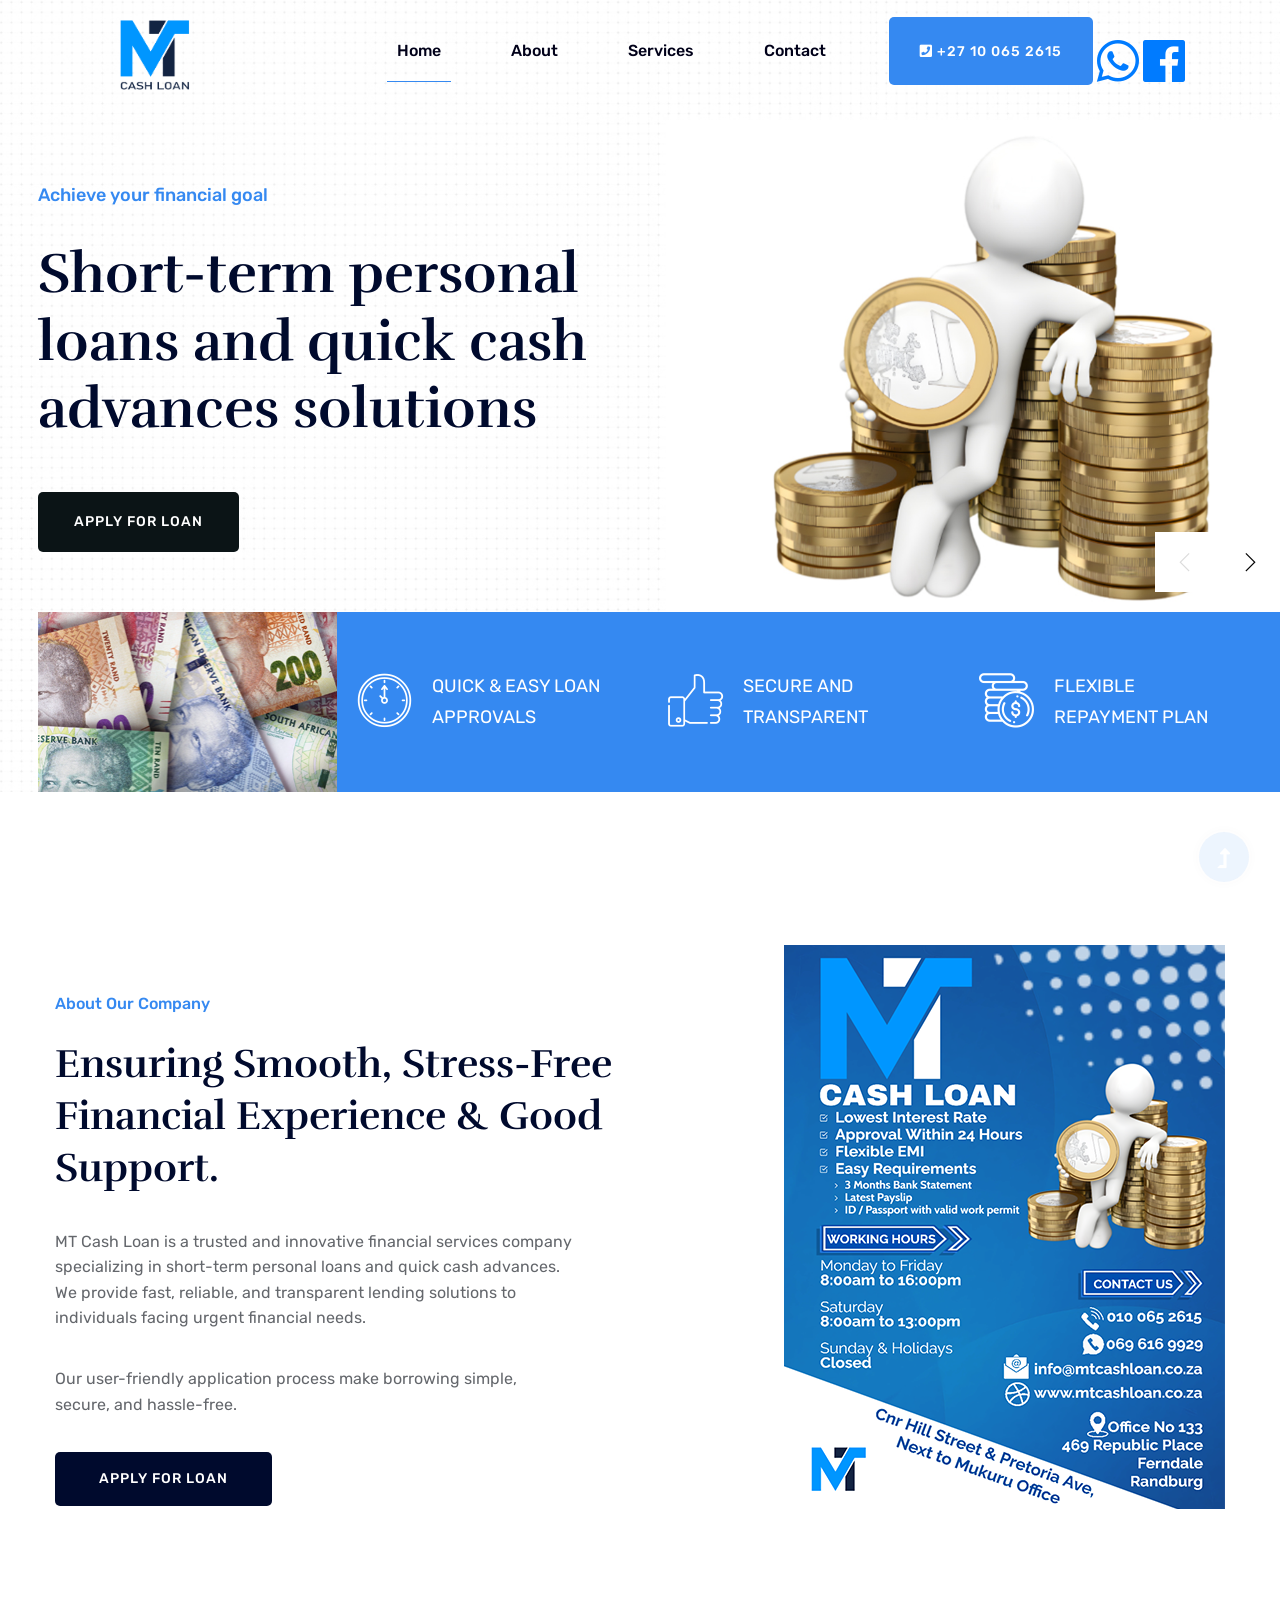
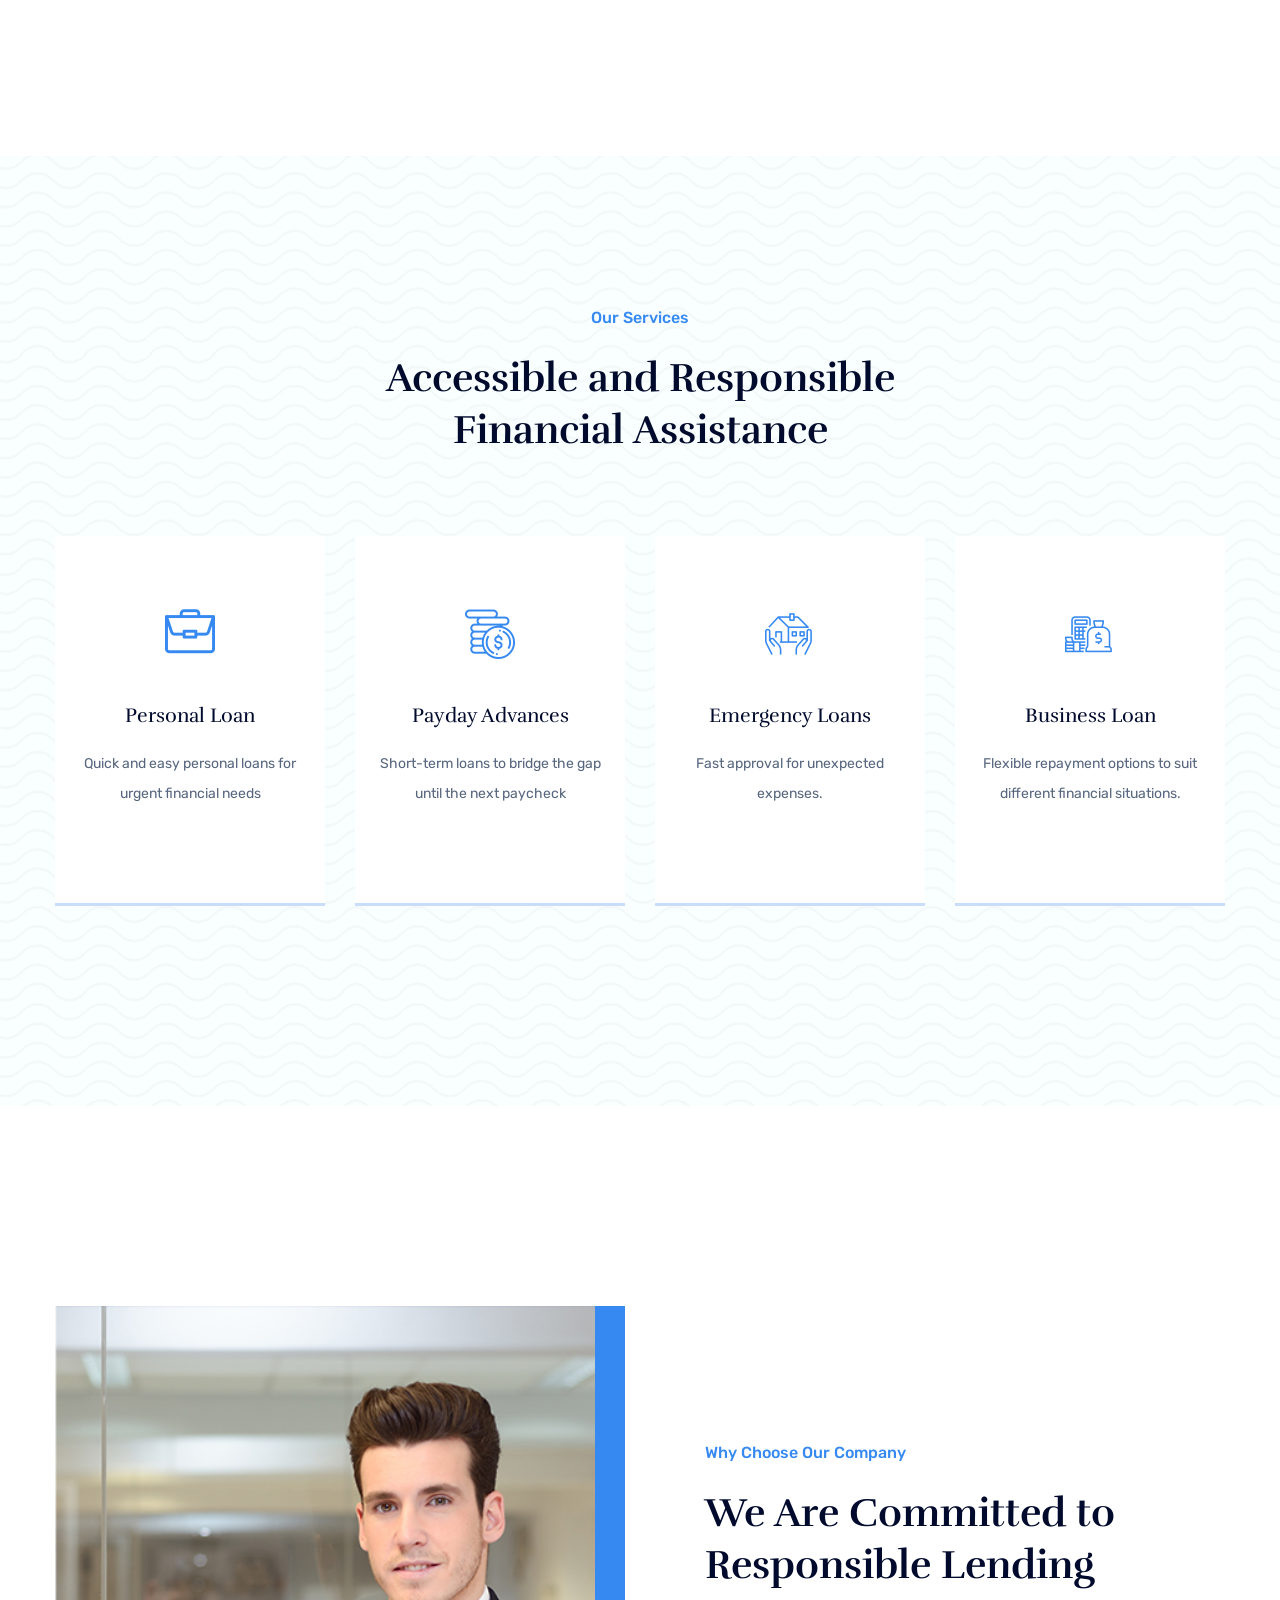
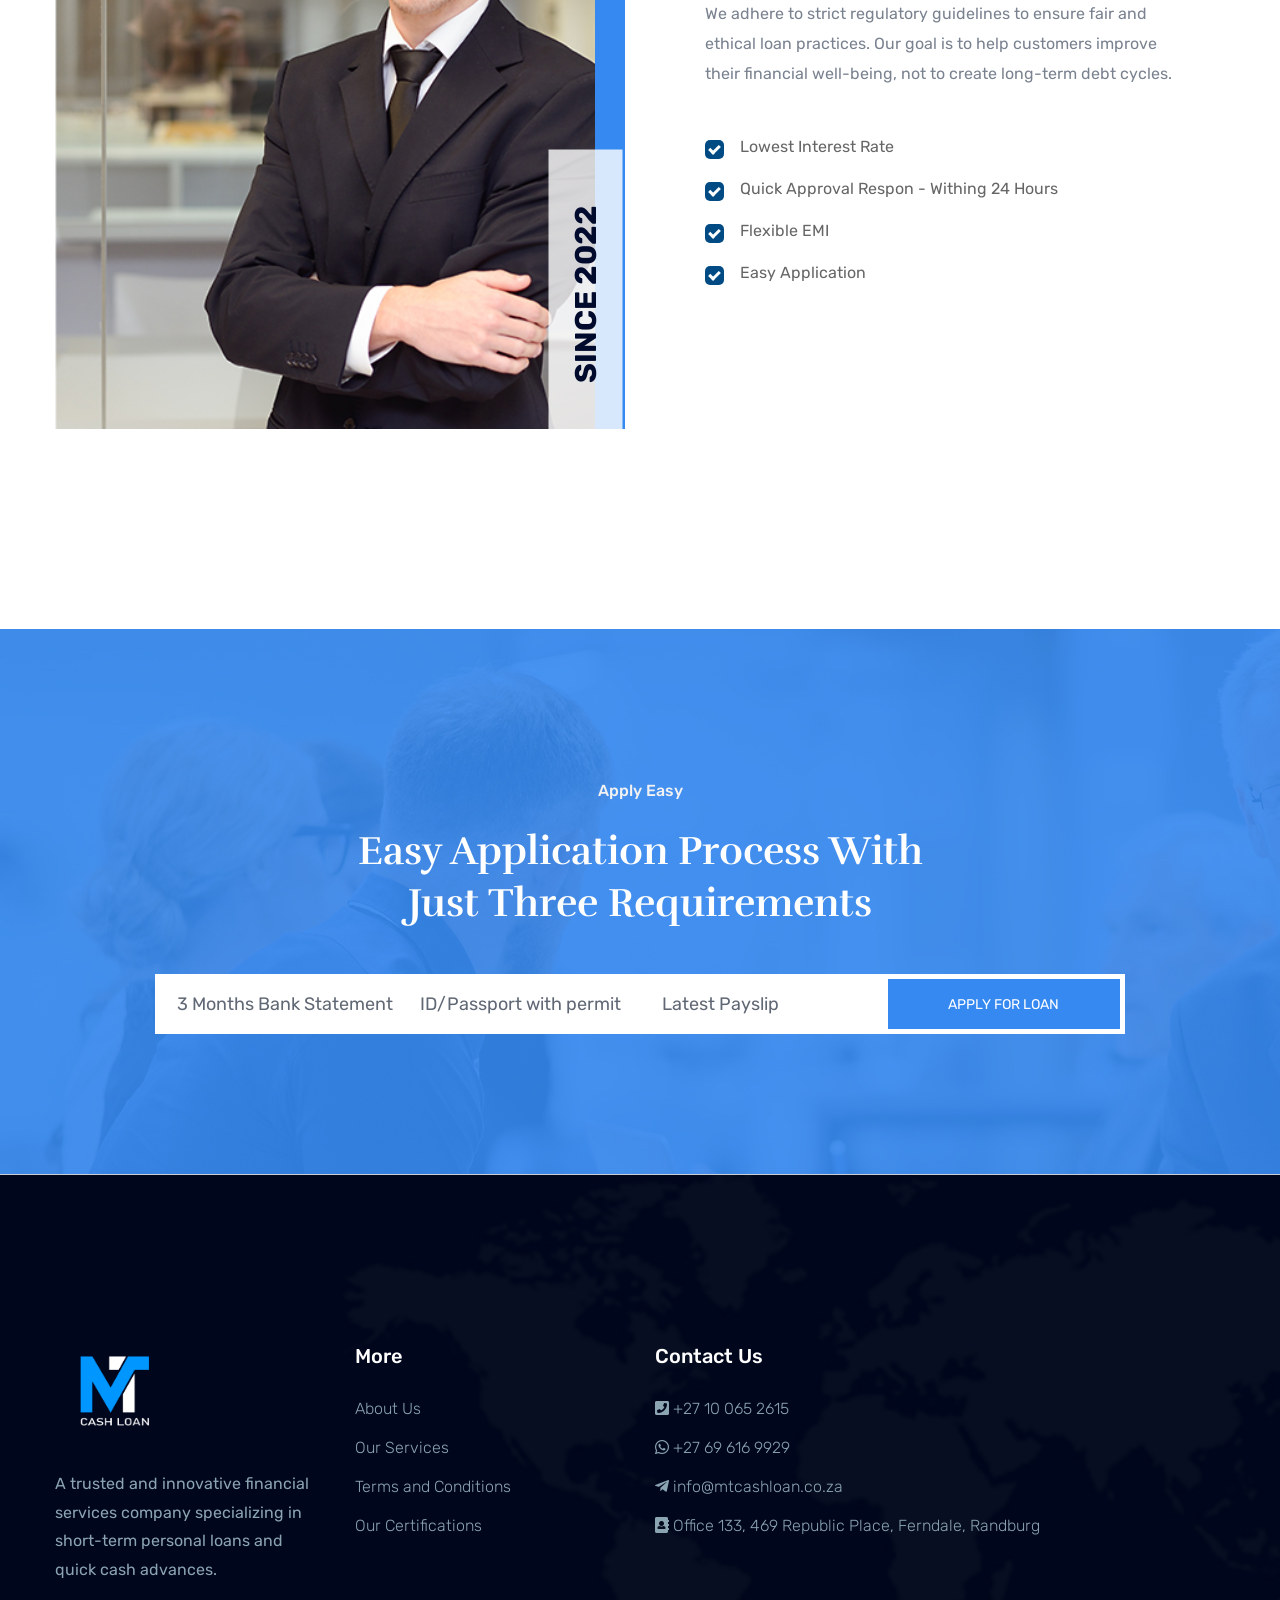
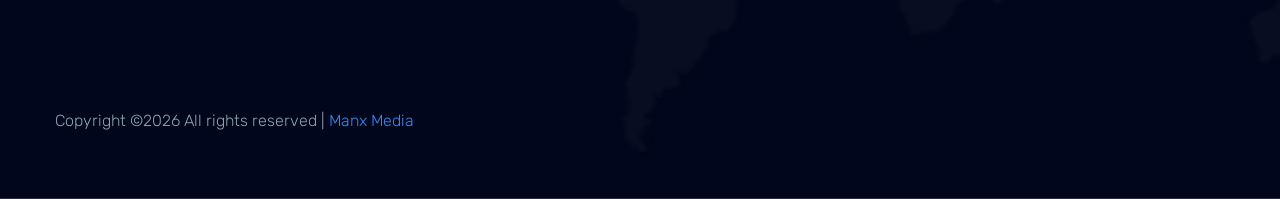
==== commit 6abb43a9: "WebV2" ====
--- a/index.html
+++ b/index.html
@@ -63,8 +63,8 @@
                                 </div>
                                 <div class="header-right-btn f-right d-none d-lg-block">
                                     <a href="tel:+27100652615" class="btn header-btn"><i class="fa fa-phone-square fa-phone"></i> +27 10 065 2615</a>
-									<a href="https://api.whatsapp.com/send/?phone=27696169929&text=Hi+I+have+an+inquiry%2C+please+help" target="_blank"><i class="fab fa-whatsapp text-primary"></i></a>
-									<a href="#" target="_blank"><i class="fab fa-facebook text-primary"></i></a>
+									<a href="https://api.whatsapp.com/send/?phone=27696169929&text=Hi+I+have+an+inquiry%2C+please+help" target="_blank"><i class="fab fa-whatsapp fa-3x text-primary align-bottom"></i></a>
+									<a href="#" target="_blank"><i class="fab fa-facebook fa-3x text-primary align-bottom"></i></a>
                                 </div>
                             </div>
                             </div>   
@@ -304,7 +304,7 @@
                     <div class="col-lg-6 col-md-10">
                         <!-- Section Tittle -->
                         <div class="section-tittle section-tittle2 text-center mb-45">
-                            <span>Applly Easy</span>
+                            <span>Apply Easy</span>
                             <h2>Easy Application Process With Just Three Requirements </h2>
                         </div>
                     </div>
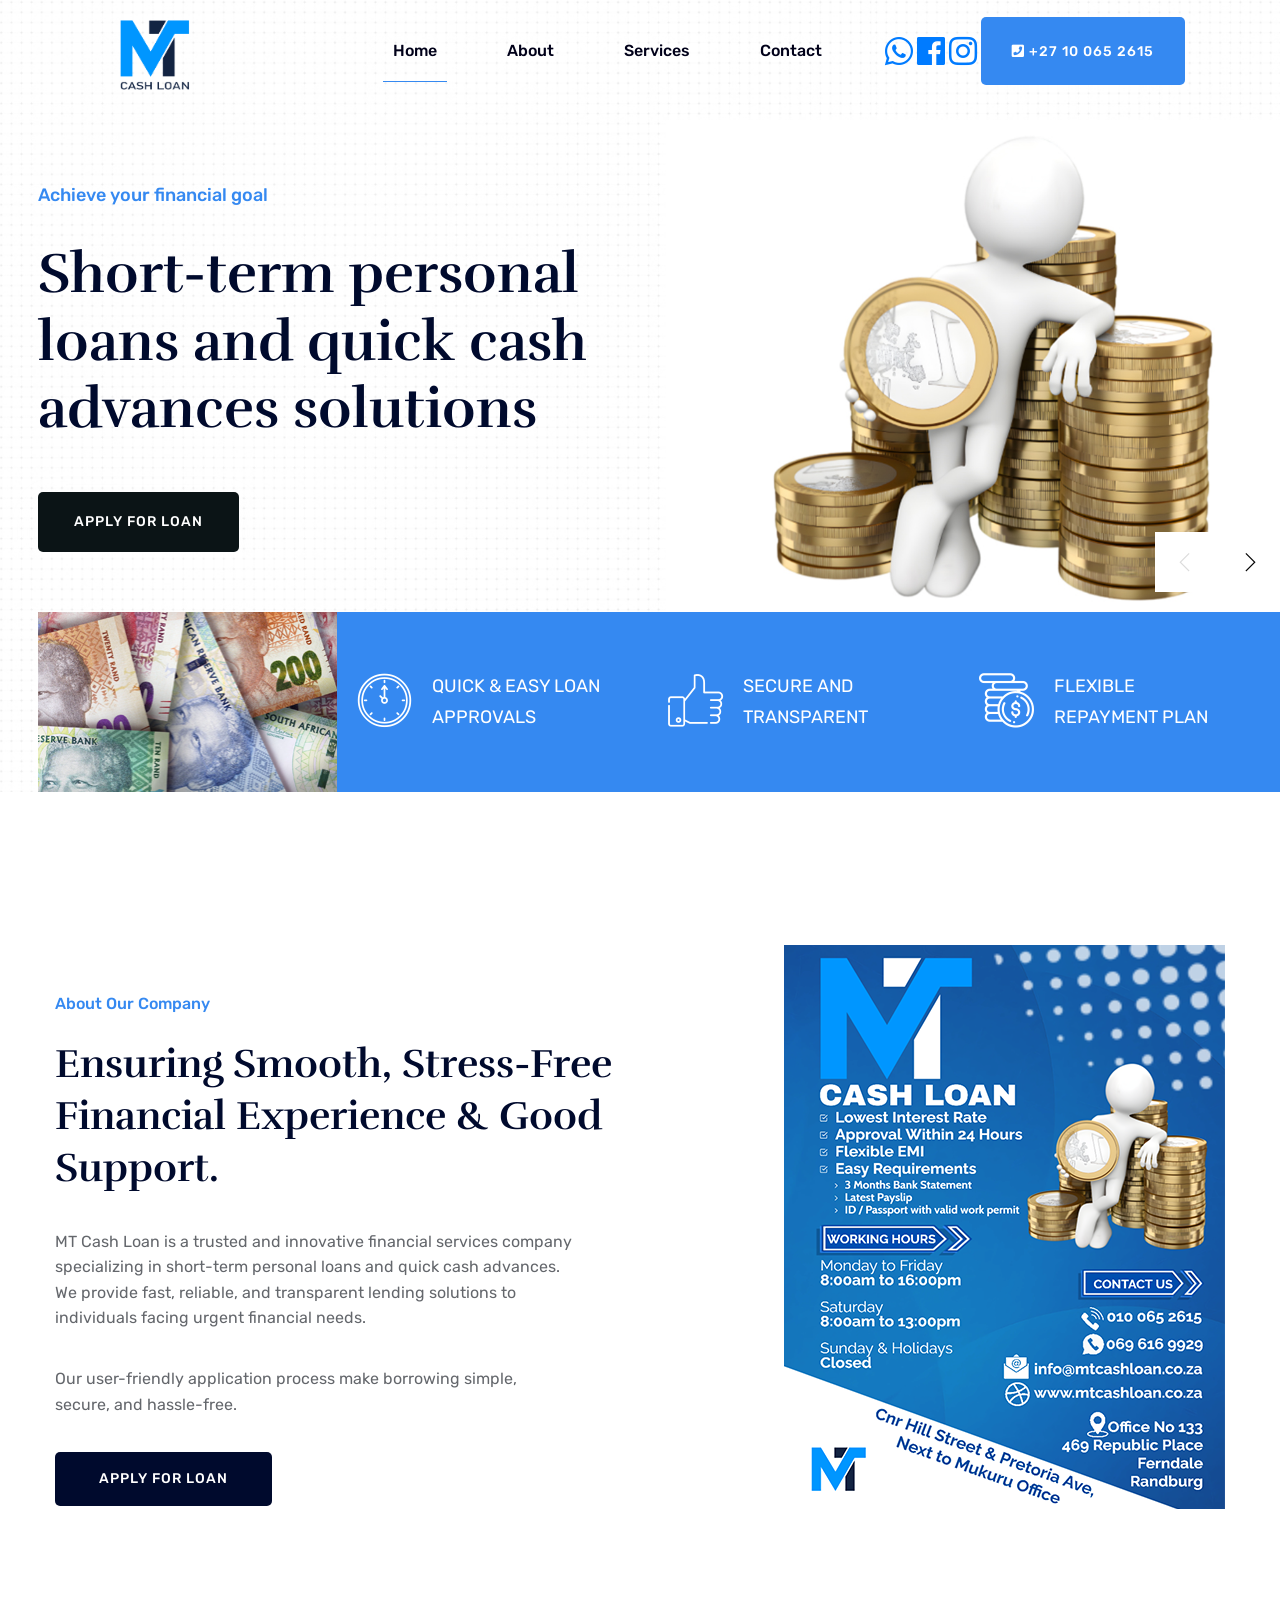
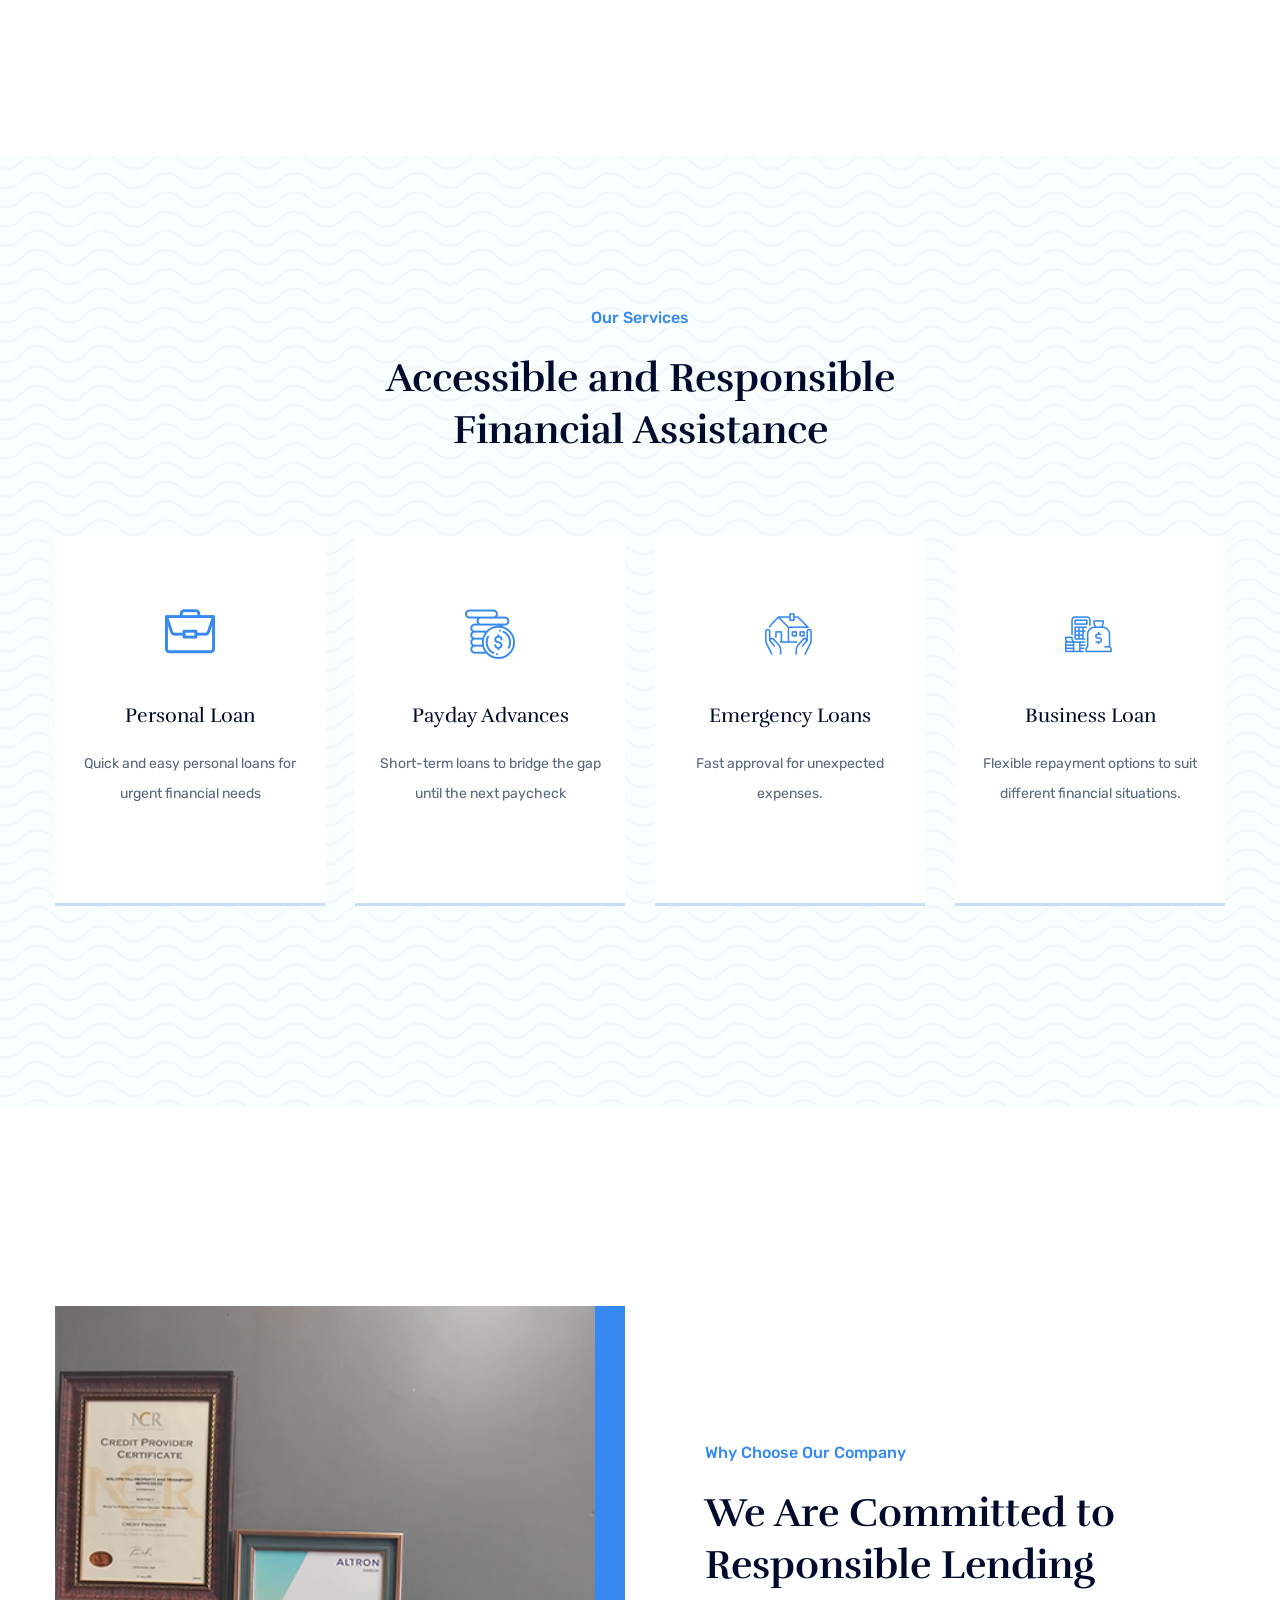
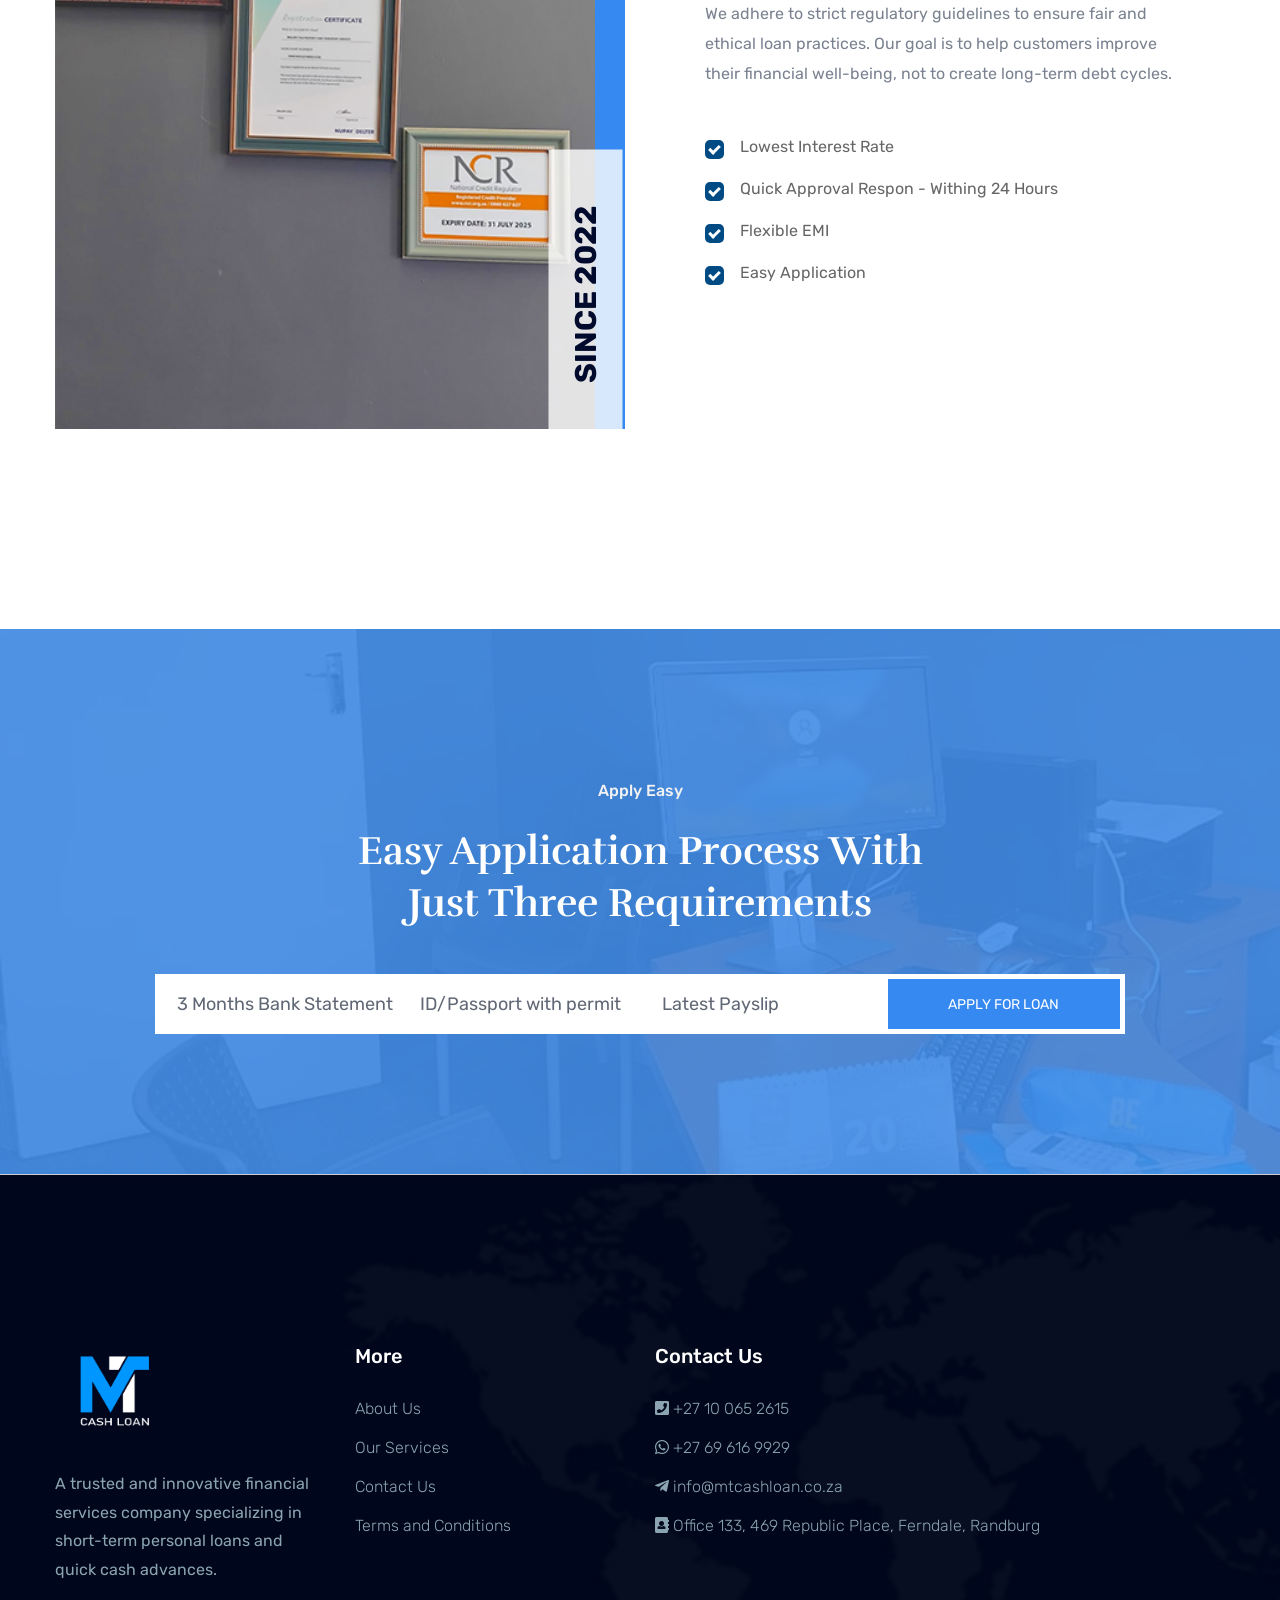
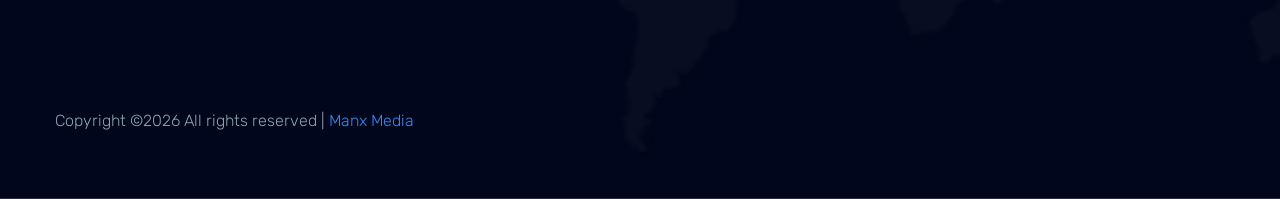
==== commit 5420a989: "Web V3" ====
--- a/index.html
+++ b/index.html
@@ -3,7 +3,7 @@
     <head>
         <meta charset="utf-8">
         <meta http-equiv="x-ua-compatible" content="ie=edge">
-        <title>Finance HTML-5 Template </title>
+        <title>Mt Cachloan</title>
         <meta name="description" content="">
         <meta name="viewport" content="width=device-width, initial-scale=1">
         <link rel="manifest" href="site.webmanifest">
@@ -62,9 +62,10 @@
                                     </nav>
                                 </div>
                                 <div class="header-right-btn f-right d-none d-lg-block">
+									<a href="https://api.whatsapp.com/send/?phone=27696169929&text=Hi+I+have+an+inquiry%2C+please+help" target="_blank"><i class="fab fa-whatsapp fa-2x text-primary align-middle"></i></a>
+									<a href="https://www.facebook.com/share/187vesmrRh/" target="_blank"><i class="fab fa-facebook fa-2x text-primary align-middle"></i></a>
+									<a href="https://www.instagram.com/mtcashloan.sa" target="_blank"><i class="fab fa-instagram fa-2x text-primary align-middle"></i></a>
                                     <a href="tel:+27100652615" class="btn header-btn"><i class="fa fa-phone-square fa-phone"></i> +27 10 065 2615</a>
-									<a href="https://api.whatsapp.com/send/?phone=27696169929&text=Hi+I+have+an+inquiry%2C+please+help" target="_blank"><i class="fab fa-whatsapp fa-3x text-primary align-bottom"></i></a>
-									<a href="#" target="_blank"><i class="fab fa-facebook fa-3x text-primary align-bottom"></i></a>
                                 </div>
                             </div>
                             </div>   
@@ -323,7 +324,7 @@
                                 <input type="text" placeholder="Latest Payslip">
                             </div>
                             <div class="search-form">
-                                <a href="#">Apply for Loan</a>
+                                <a href="apply.html">Apply for Loan</a>
                             </div>	
                         </form>	
                     </div>
@@ -357,10 +358,10 @@
                                 <div class="footer-tittle">
                                     <h4>More</h4>
                                     <ul>
-                                      <li><a href="#">About Us</a></li>
-                                        <li><a href="#">Our Services</a></li>
+                                      <li><a href="about.html">About Us</a></li>
+                                        <li><a href="services.html">Our Services</a></li>
+                                        <li><a href="contact.html">Contact Us</a></li>
                                         <li><a href="#">Terms and Conditions</a></li>
-                                        <li><a href="#"> Our Certifications</a></li>
                                     </ul>
                                 </div>
                             </div>
@@ -373,7 +374,7 @@
                                       <li><a href="tel:+27100652615"><i class="fa fa-phone-square fa-phone"> </i> +27 10 065 2615</a></li>
 										<li><a href="https://api.whatsapp.com/send/?phone=27696169929&text=Hi+I+have+an+inquiry%2C+please+help" target="_blank"><i class="fab fa-whatsapp"></i> +27 69 616 9929</a></li>
                                         <li><a href="mailto:info@mtcashloan.co.za"><i class="fab fa-telegram-plane"> </i> info@mtcashloan.co.za</a></li>
-                                        <li><a href="#"><i  class="fa fa-address-book"></i> Office 133, 469 Republic Place, Ferndale, Randburg</a></li>
+                                        <li><a href="https://maps.app.goo.gl/539cN1XxMmdC5wmq5" target="_blank"><i  class="fa fa-address-book"></i> Office 133, 469 Republic Place, Ferndale, Randburg</a></li>
                                     </ul>
                                 </div>
                             </div>
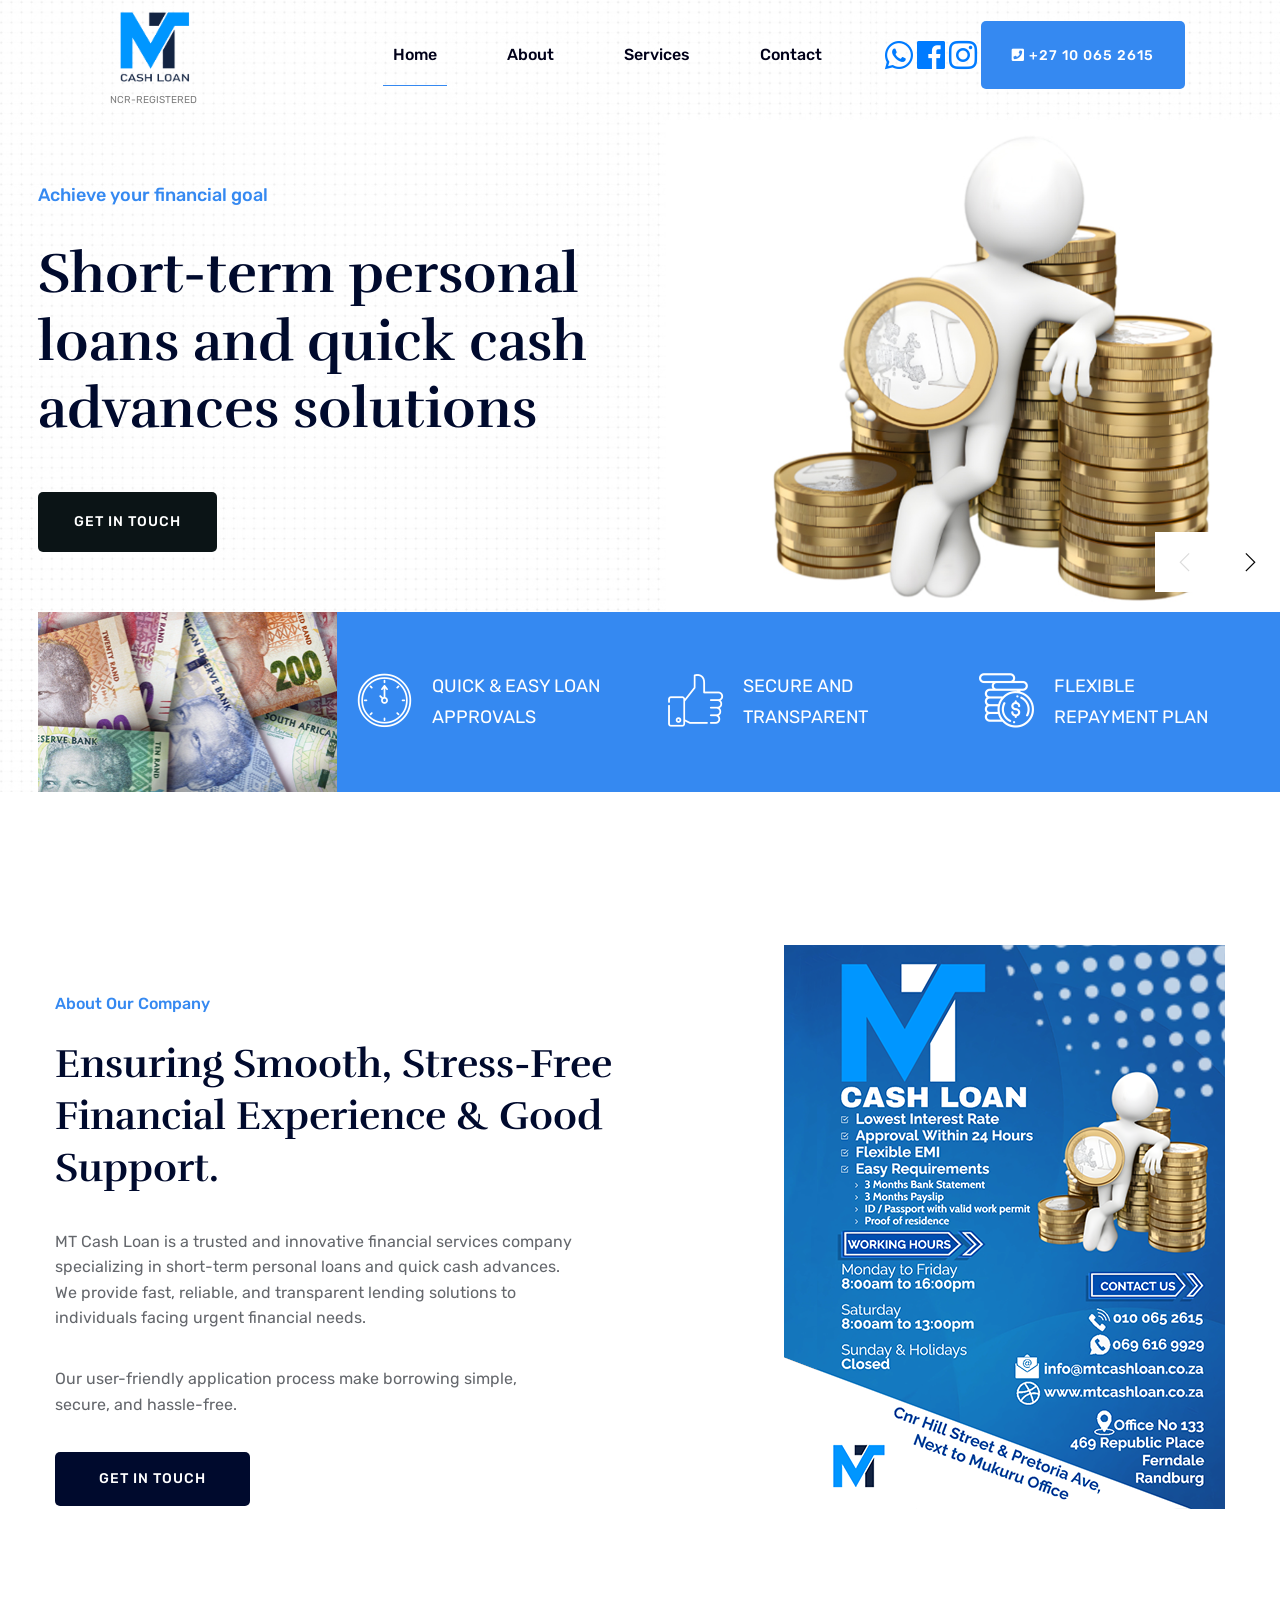
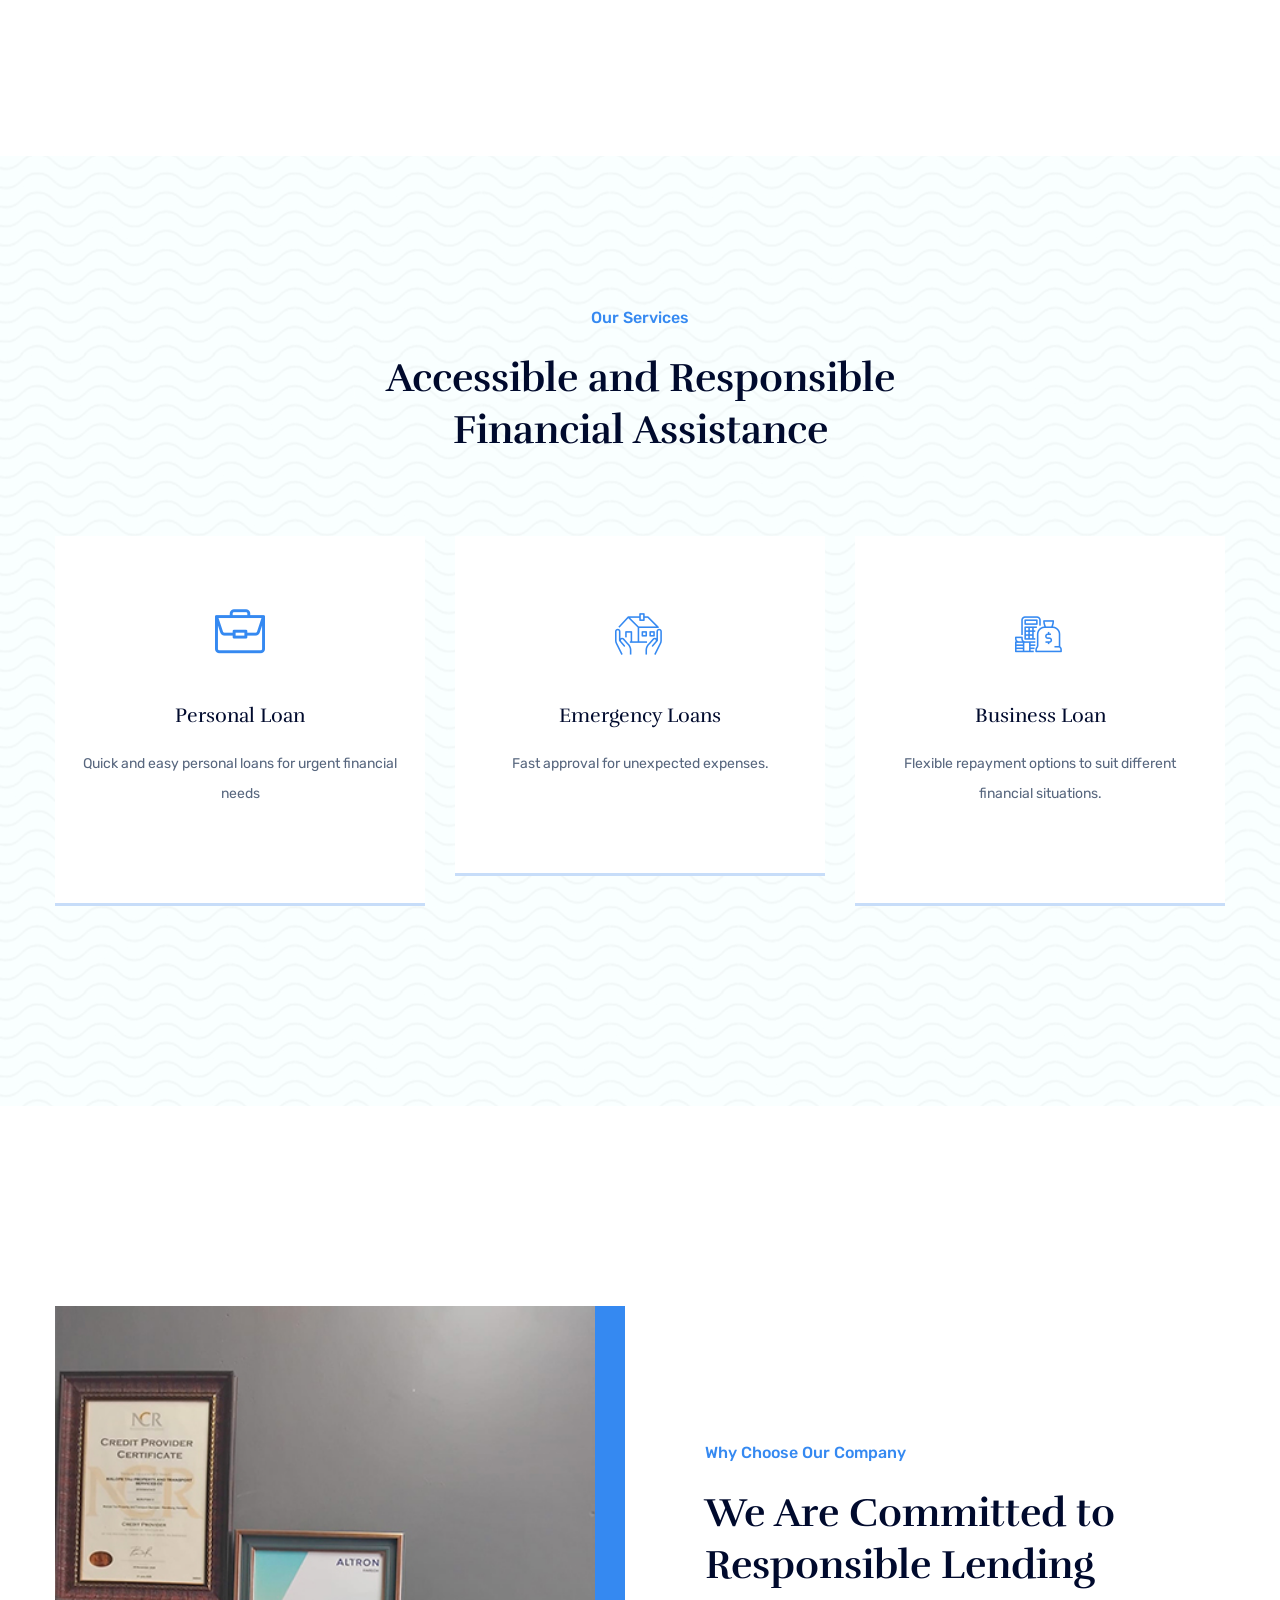
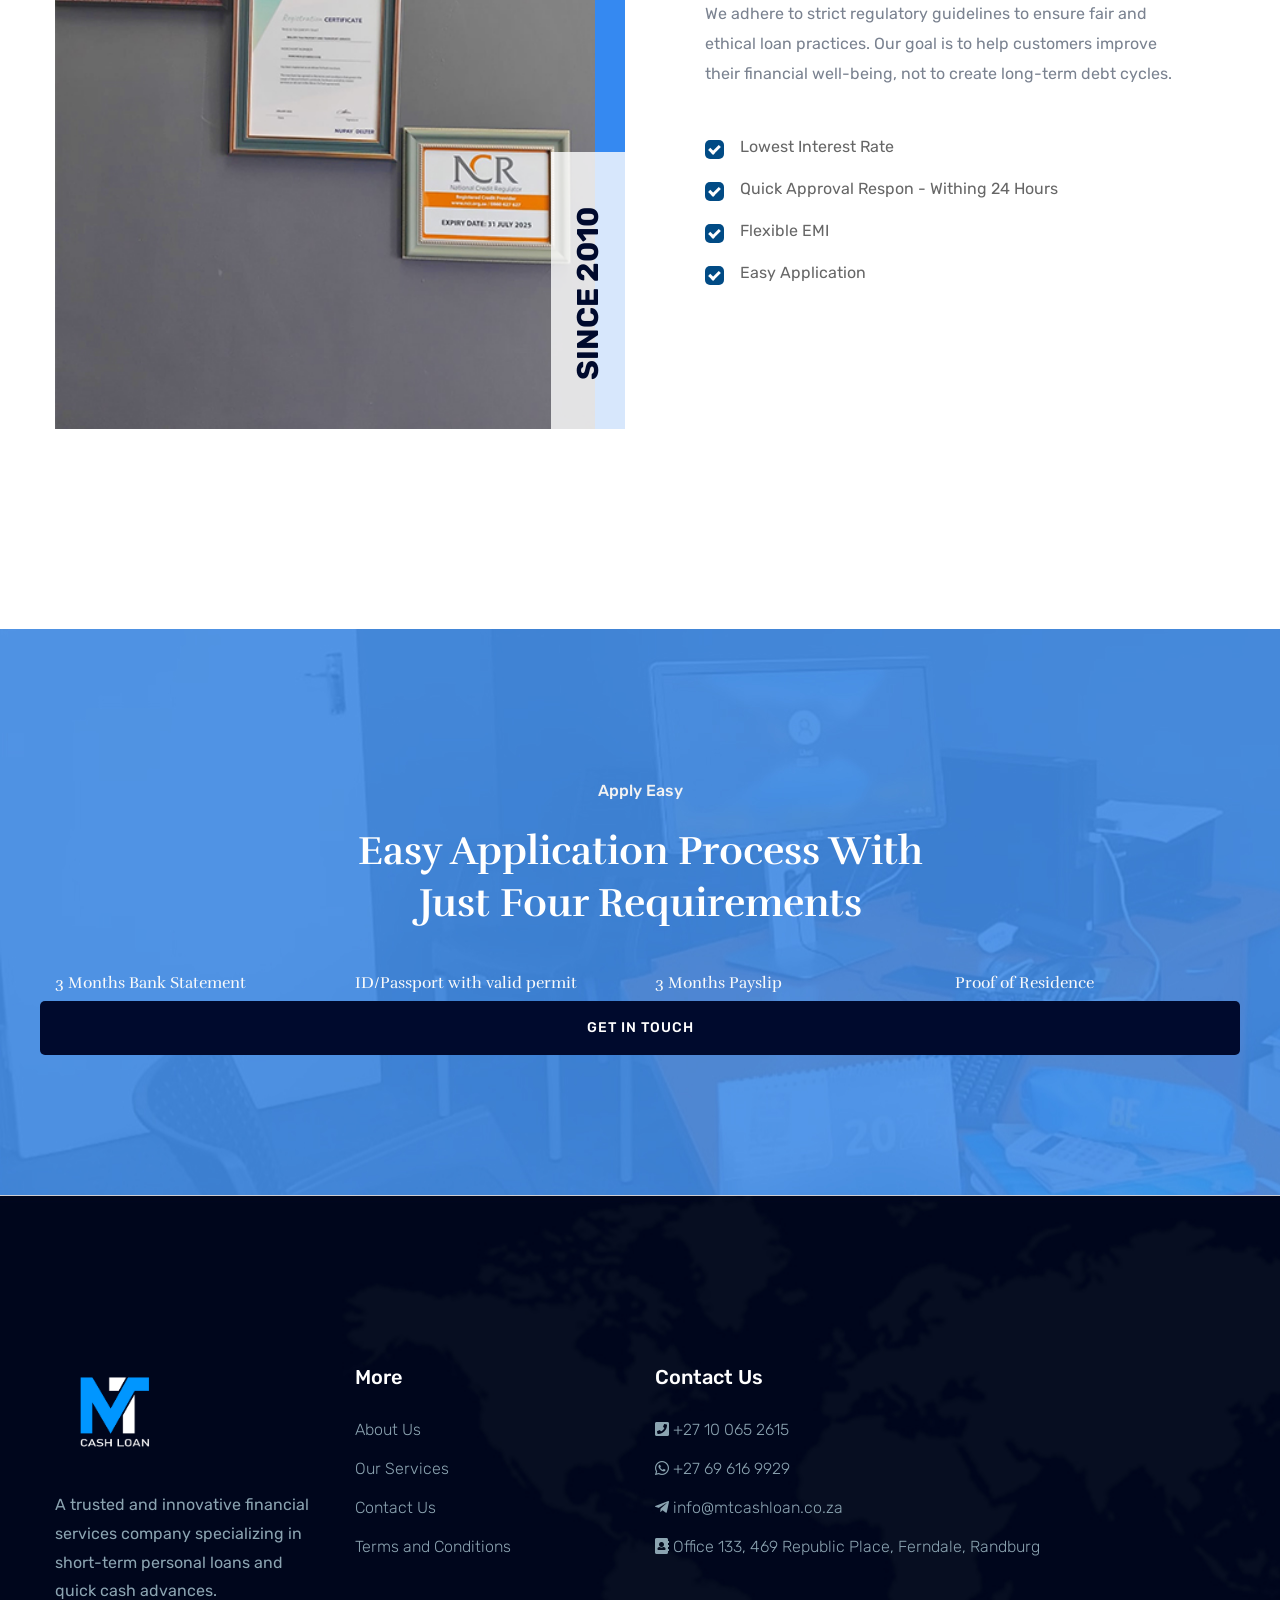
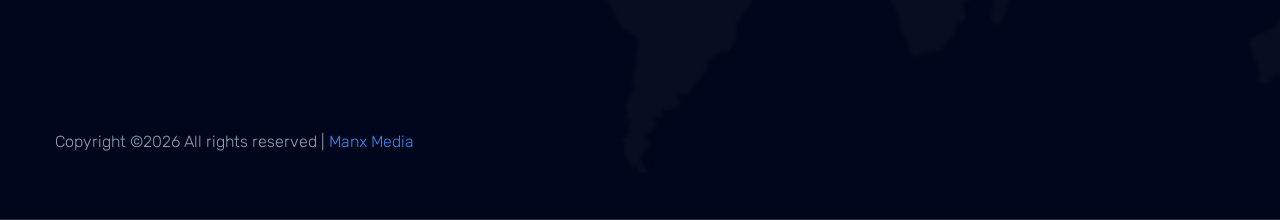
==== commit f14c136b: "Web V4" ====
--- a/index.html
+++ b/index.html
@@ -46,6 +46,9 @@
                             <div class="col-xl-2 col-lg-2 col-md-1">
                                 <div class="logo">
                                     <a href="index.html"><img src="assets/img/logo/logo.png" alt="mt logo" width="120"></a>
+									<div class="col-xl-9">
+										<font size="1" class="text-black-50">NCR-REGISTERED</font>
+									</div>
                                 </div>
                             </div>
                             <div class="col-xl-10 col-lg-10 col-md-10">
@@ -91,7 +94,7 @@
                             <p data-animation="fadeInLeft" data-delay=".2s">Achieve your financial goal</p>
                             <h1 data-animation="fadeInLeft" data-delay=".5s">Short-term personal loans and quick cash advances solutions</h1>
                             <!-- Hero Btn -->
-                            <a href="apply.html" class="btn hero-btn" data-animation="fadeInLeft" data-delay=".8s">Apply for Loan</a>
+                            <a href="contact.html" class="btn hero-btn" data-animation="fadeInLeft" data-delay=".8s">Get in touch</a>
                         </div>
                         <div class="hero__img">
                             <img src="assets/img/hero/hero_img.jpg" alt="">
@@ -105,7 +108,7 @@
                             <p data-animation="fadeInLeft" data-delay=".2s">Achieve your financial goal</p>
                             <h1 data-animation="fadeInLeft" data-delay=".5s">Small Business Loans For Daily Expenses.</h1>
                             <!-- Hero Btn -->
-                            <a href="apply.html" class="btn hero-btn" data-animation="fadeInLeft" data-delay=".8s">Apply for Loan</a>
+                            <a href="contact.html" class="btn hero-btn" data-animation="fadeInLeft" data-delay=".8s">Get in touch</a>
                         </div>
                         <div class="hero__img">
                             <img src="assets/img/hero/hero_img2.jpg" alt="">
@@ -172,7 +175,7 @@
                             </div>
                             <p>MT Cash Loan is a trusted and innovative financial services company specializing in short-term personal loans and quick cash advances. We provide fast, reliable, and transparent lending solutions to individuals facing urgent financial needs.</p>
                             <p>Our user-friendly application process make borrowing simple, secure, and hassle-free.</p>
-                            <a href="apply.html" class="btn">Apply for Loan</a>
+                            <a href="contact.html" class="btn">Get in touch</a>
                         </div>
                     </div>
                     <div class="col-lg-6 col-md-12">
@@ -203,7 +206,7 @@
                     </div>
                 </div>
                 <div class="row">
-                    <div class="col-lg-3 col-md-6 col-sm-6">
+                    <div class="col-lg-4 col-md-6 col-sm-6">
                         <div class="single-cat text-center mb-50">
                             <div class="cat-icon">
                                 <span class="flaticon-work"></span>
@@ -214,18 +217,8 @@
                             </div>
                         </div>
                     </div>
-                    <div class="col-lg-3 col-md-6 col-sm-6">
-                        <div class="single-cat text-center mb-50">
-                            <div class="cat-icon">
-                                <span class="flaticon-money"></span>
-                            </div>
-                            <div class="cat-cap">
-                                <h5><a href="services.html">Payday Advances</a></h5>
-                                <p>Short-term loans to bridge the gap until the next paycheck</p>
-                            </div>
-                        </div>
-                    </div>
-                    <div class="col-lg-3 col-md-6 col-sm-6">
+                    
+                    <div class="col-lg-4 col-md-6 col-sm-6">
                         <div class="single-cat text-center mb-50">
                             <div class="cat-icon">
                                 <span class="flaticon-loan-1"></span>
@@ -236,7 +229,7 @@
                             </div>
                         </div>
                     </div>
-                    <div class="col-lg-3 col-md-6 col-sm-6">
+                    <div class="col-lg-4 col-md-6 col-sm-6">
                         <div class="single-cat text-center mb-50">
                             <div class="cat-icon">
                                 <span class="flaticon-loan"></span>
@@ -260,7 +253,7 @@
                         <div class="support-location-img mb-50">
                             <img src="assets/img/gallery/single2.jpg" alt="">
                             <div class="support-img-cap">
-                                <span>Since 2022</span>
+                                <span>Since 2010</span>
                             </div>
                         </div>
                     </div>
@@ -306,31 +299,30 @@
                         <!-- Section Tittle -->
                         <div class="section-tittle section-tittle2 text-center mb-45">
                             <span>Apply Easy</span>
-                            <h2>Easy Application Process With Just Three Requirements </h2>
-                        </div>
-                    </div>
-                </div>
-                <div class="row justify-content-center">
-                    <div class="col-lg-9 col-xl-10">
-                        <!--Hero form -->
-                        <form action="#" class="search-box">
-                            <div class="input-form">
-                                <input type="text" placeholder="3 Months Bank Statement">
-                            </div>
-                            <div class="input-form">
-                                <input type="text" placeholder="ID/Passport with permit">
-                            </div>
-                            <div class="input-form">
-                                <input type="text" placeholder="Latest Payslip">
-                            </div>
-                            <div class="search-form">
-                                <a href="apply.html">Apply for Loan</a>
+                            <h2>Easy Application Process With Just Four Requirements </h2>
+                        </div>
+                    </div>
+                </div>
+                <div class="row">
+                        <div class="col-xl-3">
+                               <h6 class="text-light">3 Months Bank Statement </h6>
+                        </div>
+                            <div class="col-xl-3">
+                               <h6  class="text-light">ID/Passport with valid permit </h6>
+                            </div>
+                            <div class="col-xl-3">
+                                <h6  class="text-light">3 Months Payslip </h6>
+                            </div>
+							  <div class="col-xl-3">
+                                <h6  class="text-light">Proof of Residence </h6>
+						    </div>
+                            <div class="btn col-12">
+                                <a href="contact.html">Get in touch</a>
                             </div>	
-                        </form>	
-                    </div>
-                </div>
-            </div>
-        </div>
+                    </div>
+                </div>
+            </div>
+        
         <!-- Application Area End -->
 
     </main>
--- a/assets/css/style.css
+++ b/assets/css/style.css
@@ -4328,7 +4328,7 @@
 
 /* line 86, ../../../sponDon TI/Running Project/259.Finance_HTML/assets/scss/_application.scss */
 .application-area form.search-box .input-form {
-  width: 25%;
+  width: 18%;
   position: relative;
   overflow: hidden;
 }
@@ -4336,7 +4336,7 @@
 @media only screen and (min-width: 576px) and (max-width: 767px) {
   /* line 86, ../../../sponDon TI/Running Project/259.Finance_HTML/assets/scss/_application.scss */
   .application-area form.search-box .input-form {
-    width: 50%;
+    width: 30%;
   }
 }
 
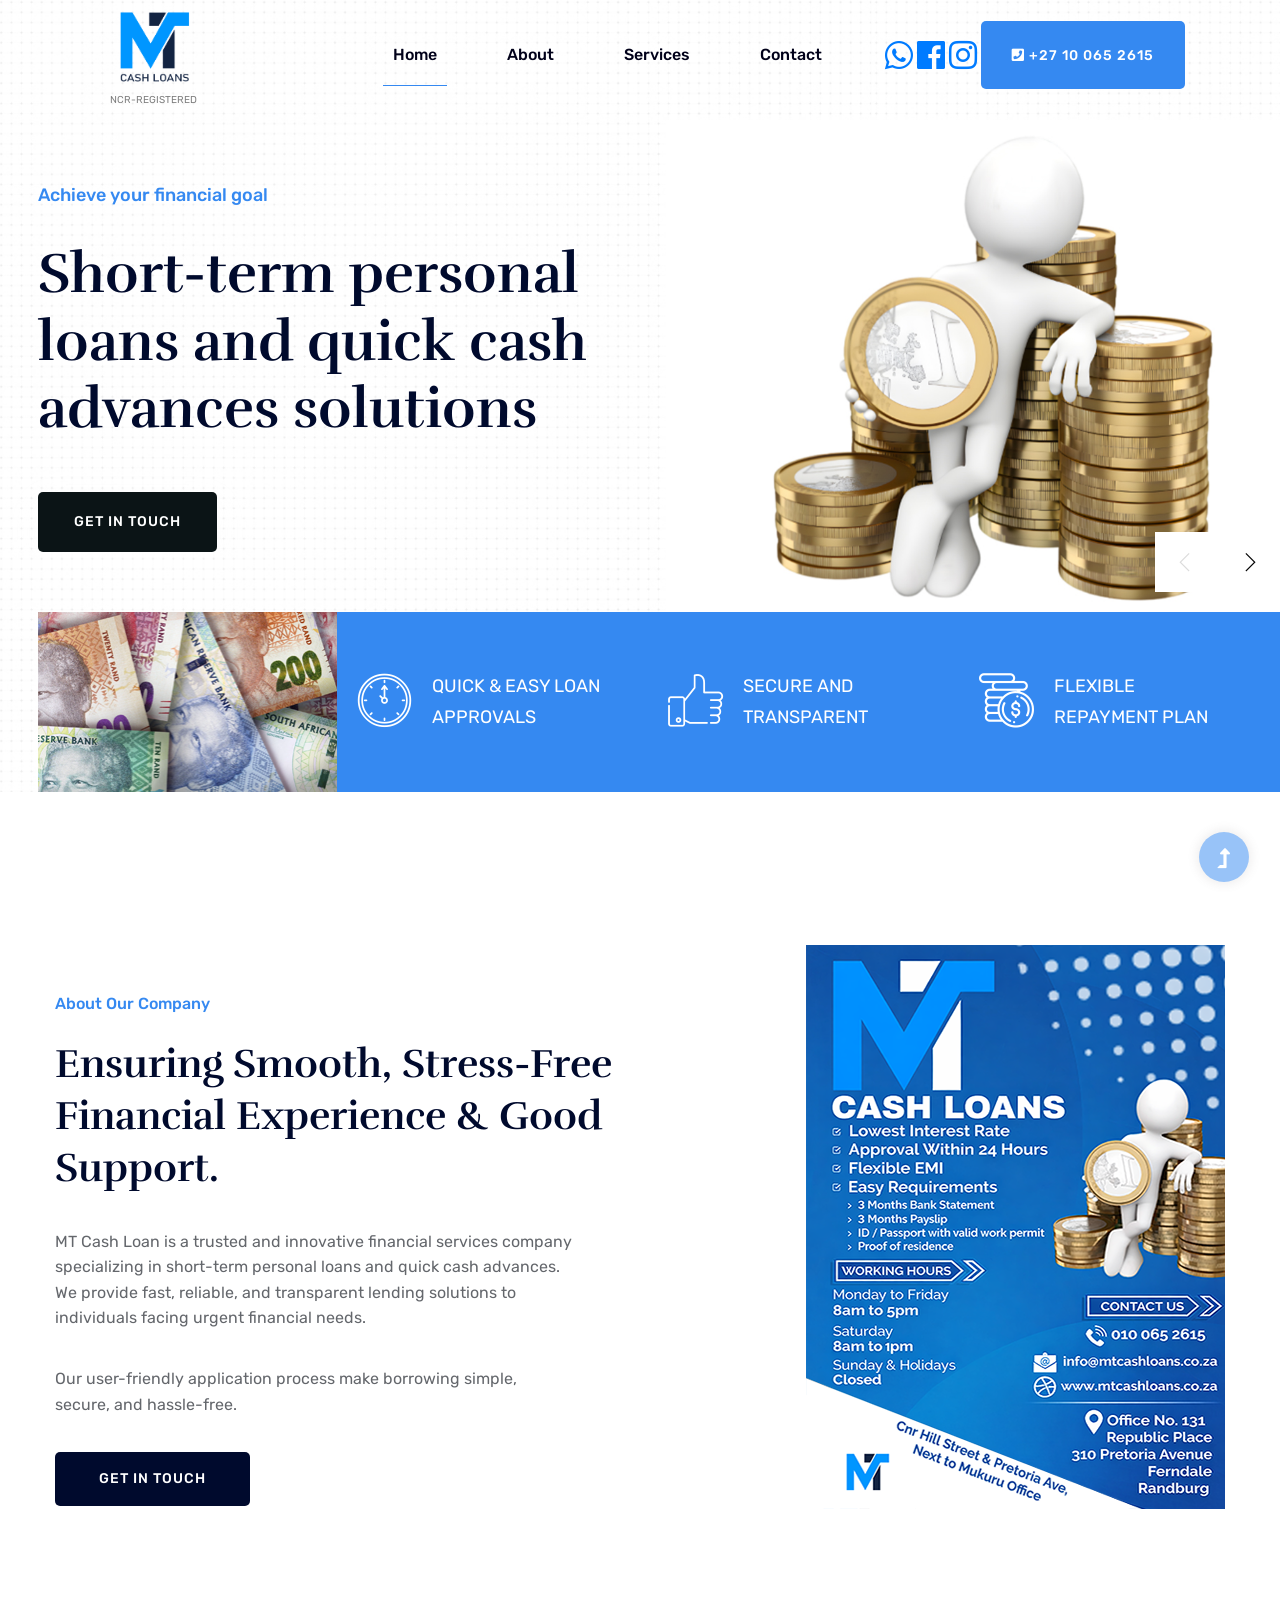
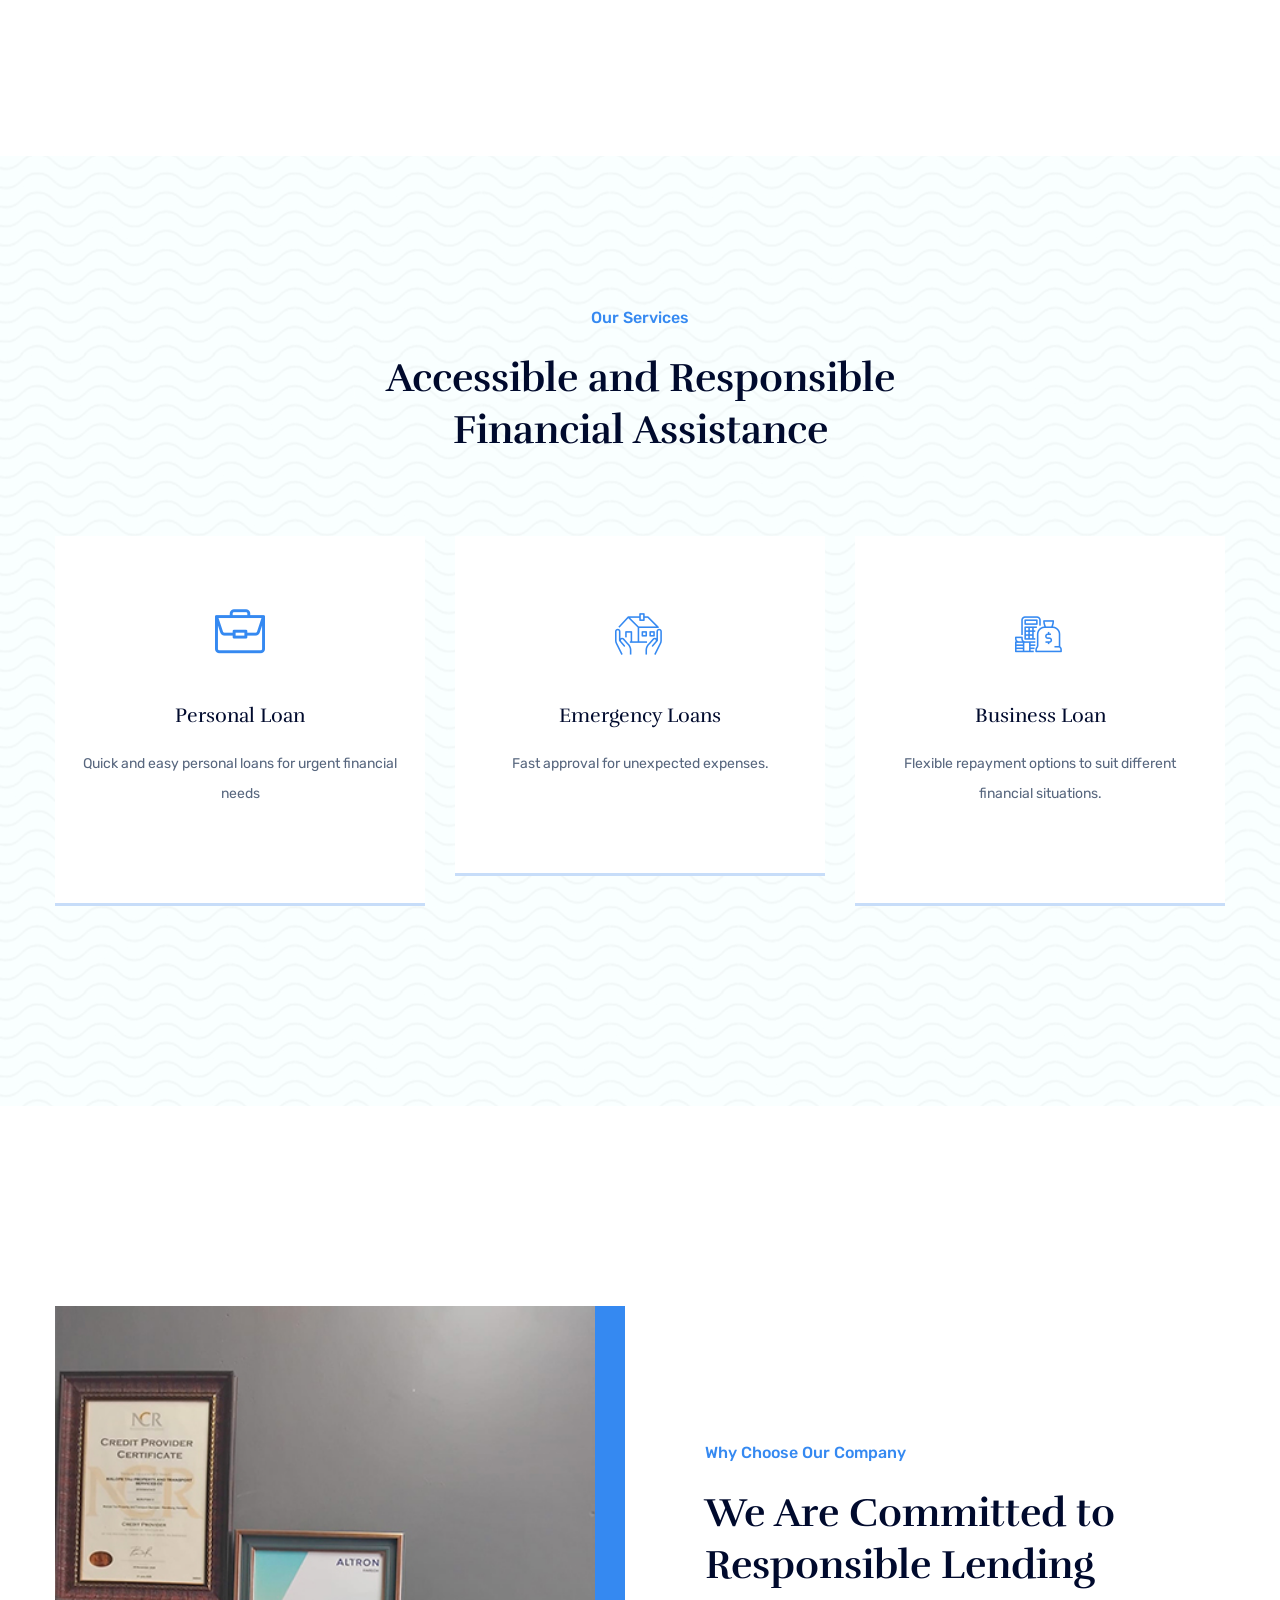
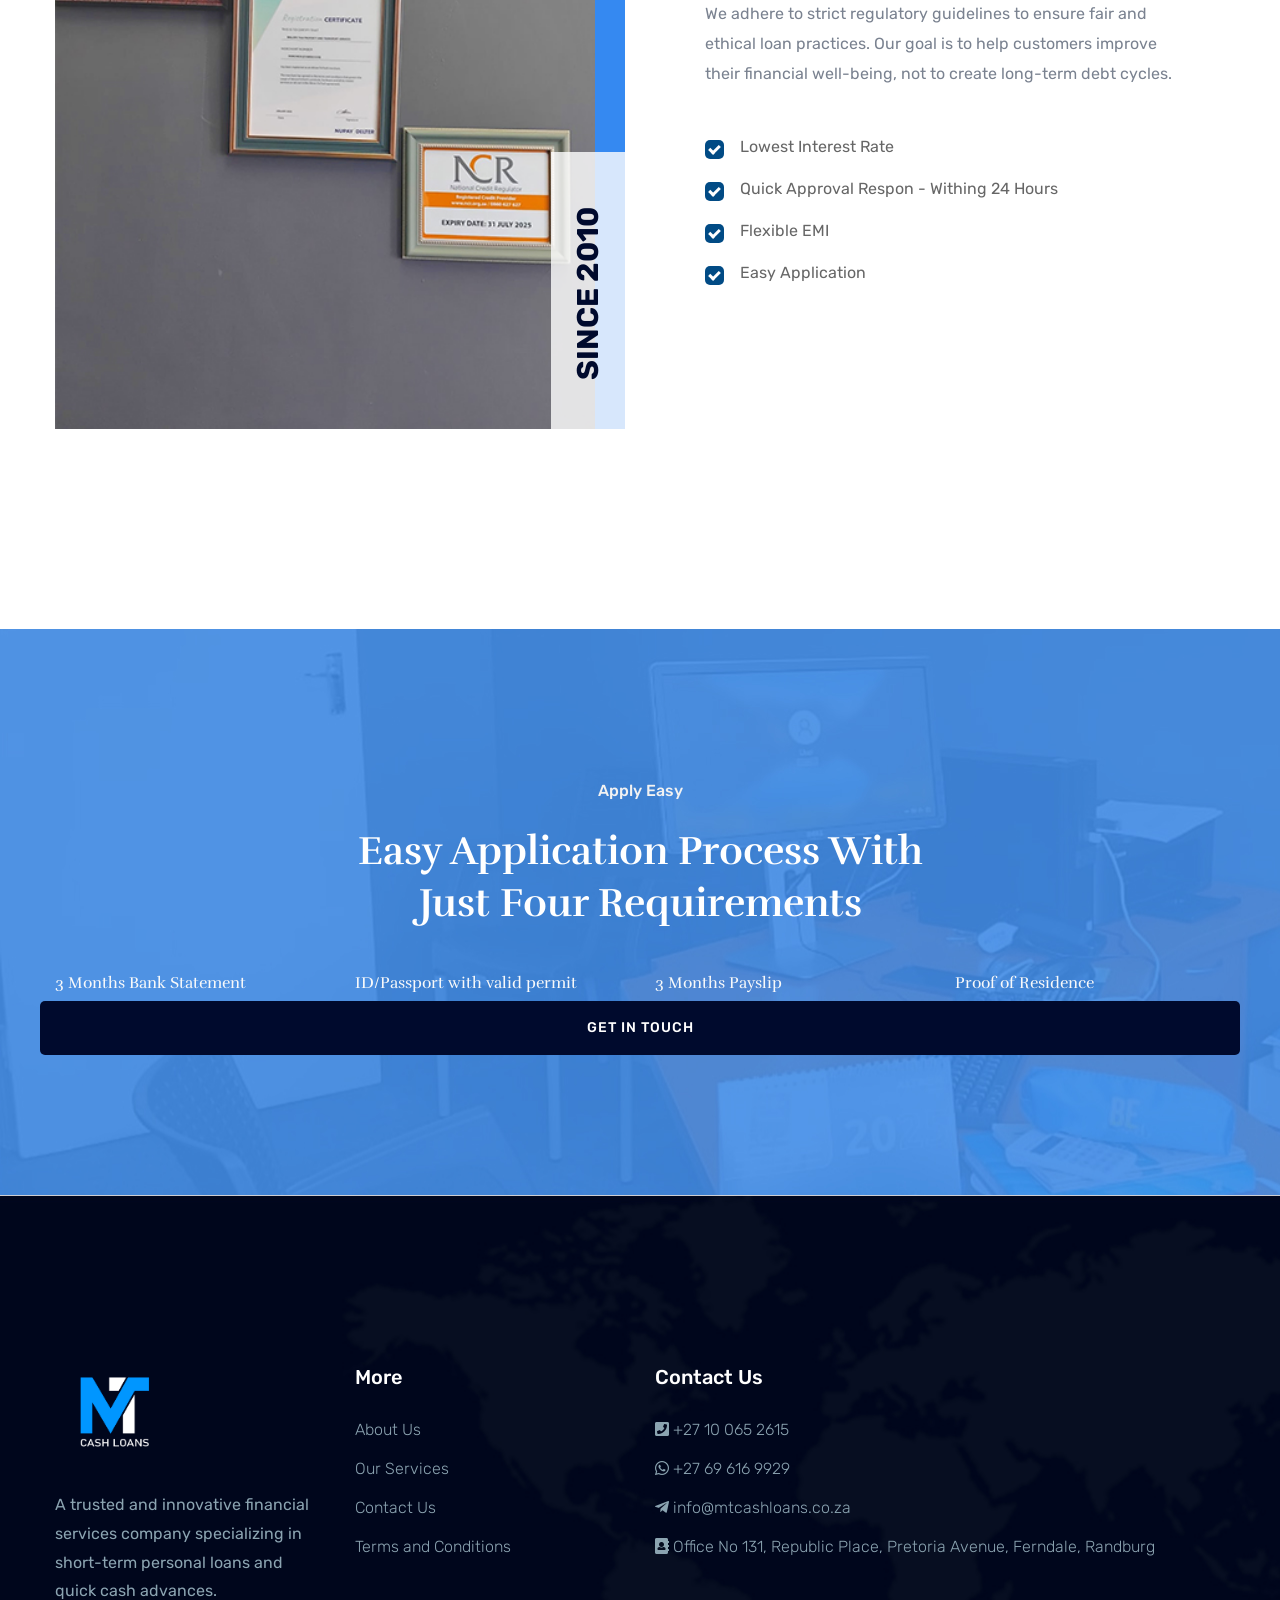
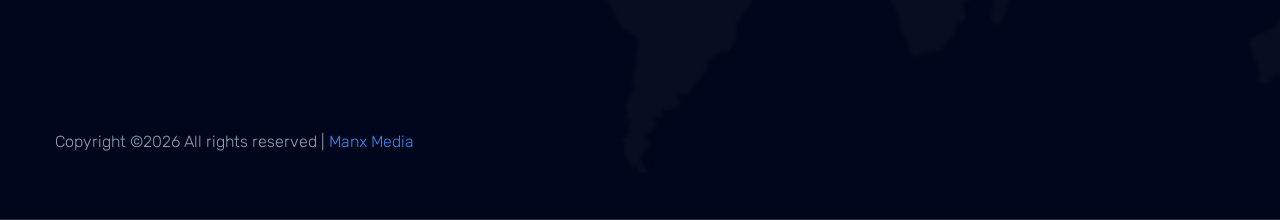
==== commit 5bb95cff: "Website V5 Updated" ====
--- a/index.html
+++ b/index.html
@@ -3,7 +3,7 @@
     <head>
         <meta charset="utf-8">
         <meta http-equiv="x-ua-compatible" content="ie=edge">
-        <title>Mt Cachloan</title>
+        <title>Mt Cachloans</title>
         <meta name="description" content="">
         <meta name="viewport" content="width=device-width, initial-scale=1">
         <link rel="manifest" href="site.webmanifest">
@@ -365,8 +365,8 @@
                                     <ul>
                                       <li><a href="tel:+27100652615"><i class="fa fa-phone-square fa-phone"> </i> +27 10 065 2615</a></li>
 										<li><a href="https://api.whatsapp.com/send/?phone=27696169929&text=Hi+I+have+an+inquiry%2C+please+help" target="_blank"><i class="fab fa-whatsapp"></i> +27 69 616 9929</a></li>
-                                        <li><a href="mailto:info@mtcashloan.co.za"><i class="fab fa-telegram-plane"> </i> info@mtcashloan.co.za</a></li>
-                                        <li><a href="https://maps.app.goo.gl/539cN1XxMmdC5wmq5" target="_blank"><i  class="fa fa-address-book"></i> Office 133, 469 Republic Place, Ferndale, Randburg</a></li>
+                                        <li><a href="mailto:info@mtcashloans.co.za"><i class="fab fa-telegram-plane"> </i> info@mtcashloans.co.za</a></li>
+                                        <li><a href="https://maps.app.goo.gl/539cN1XxMmdC5wmq5" target="_blank"><i  class="fa fa-address-book"></i> Office No 131, Republic Place, Pretoria Avenue, Ferndale, Randburg</a></li>
                                     </ul>
                                 </div>
                             </div>
